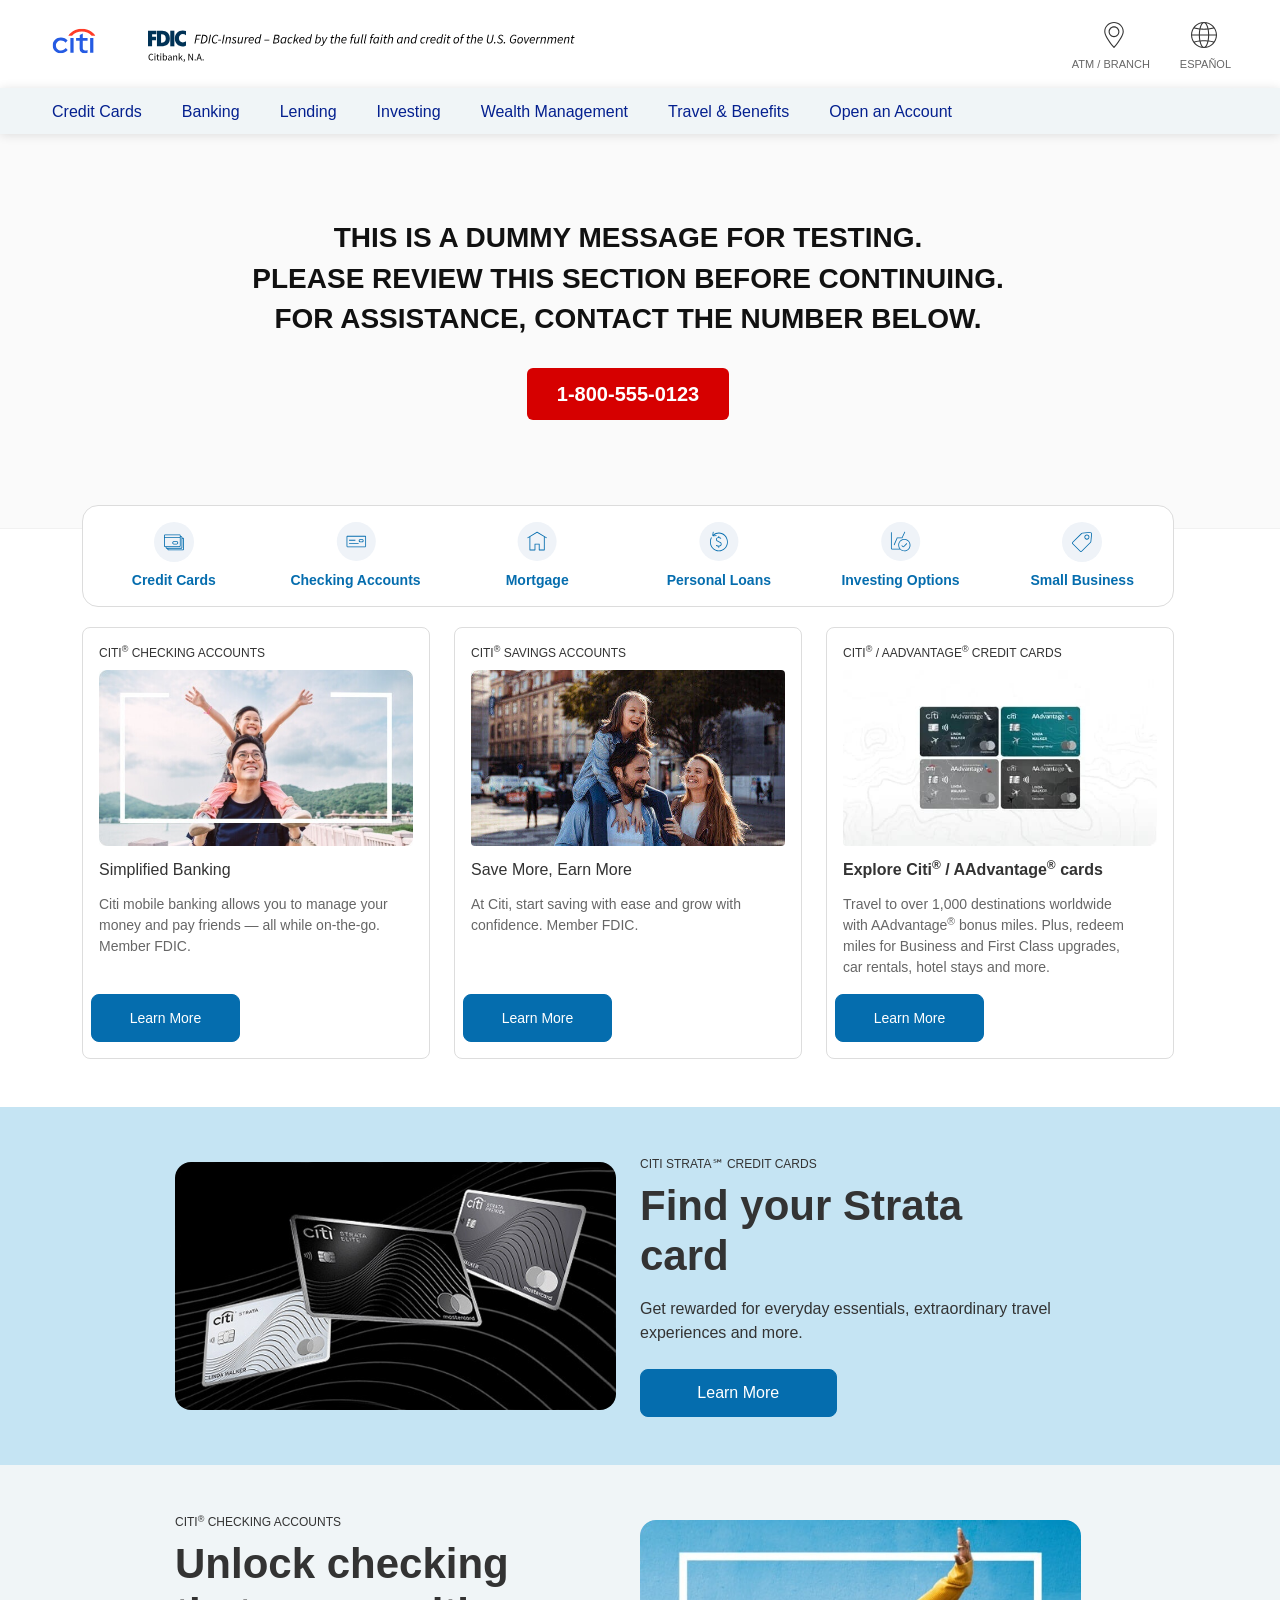
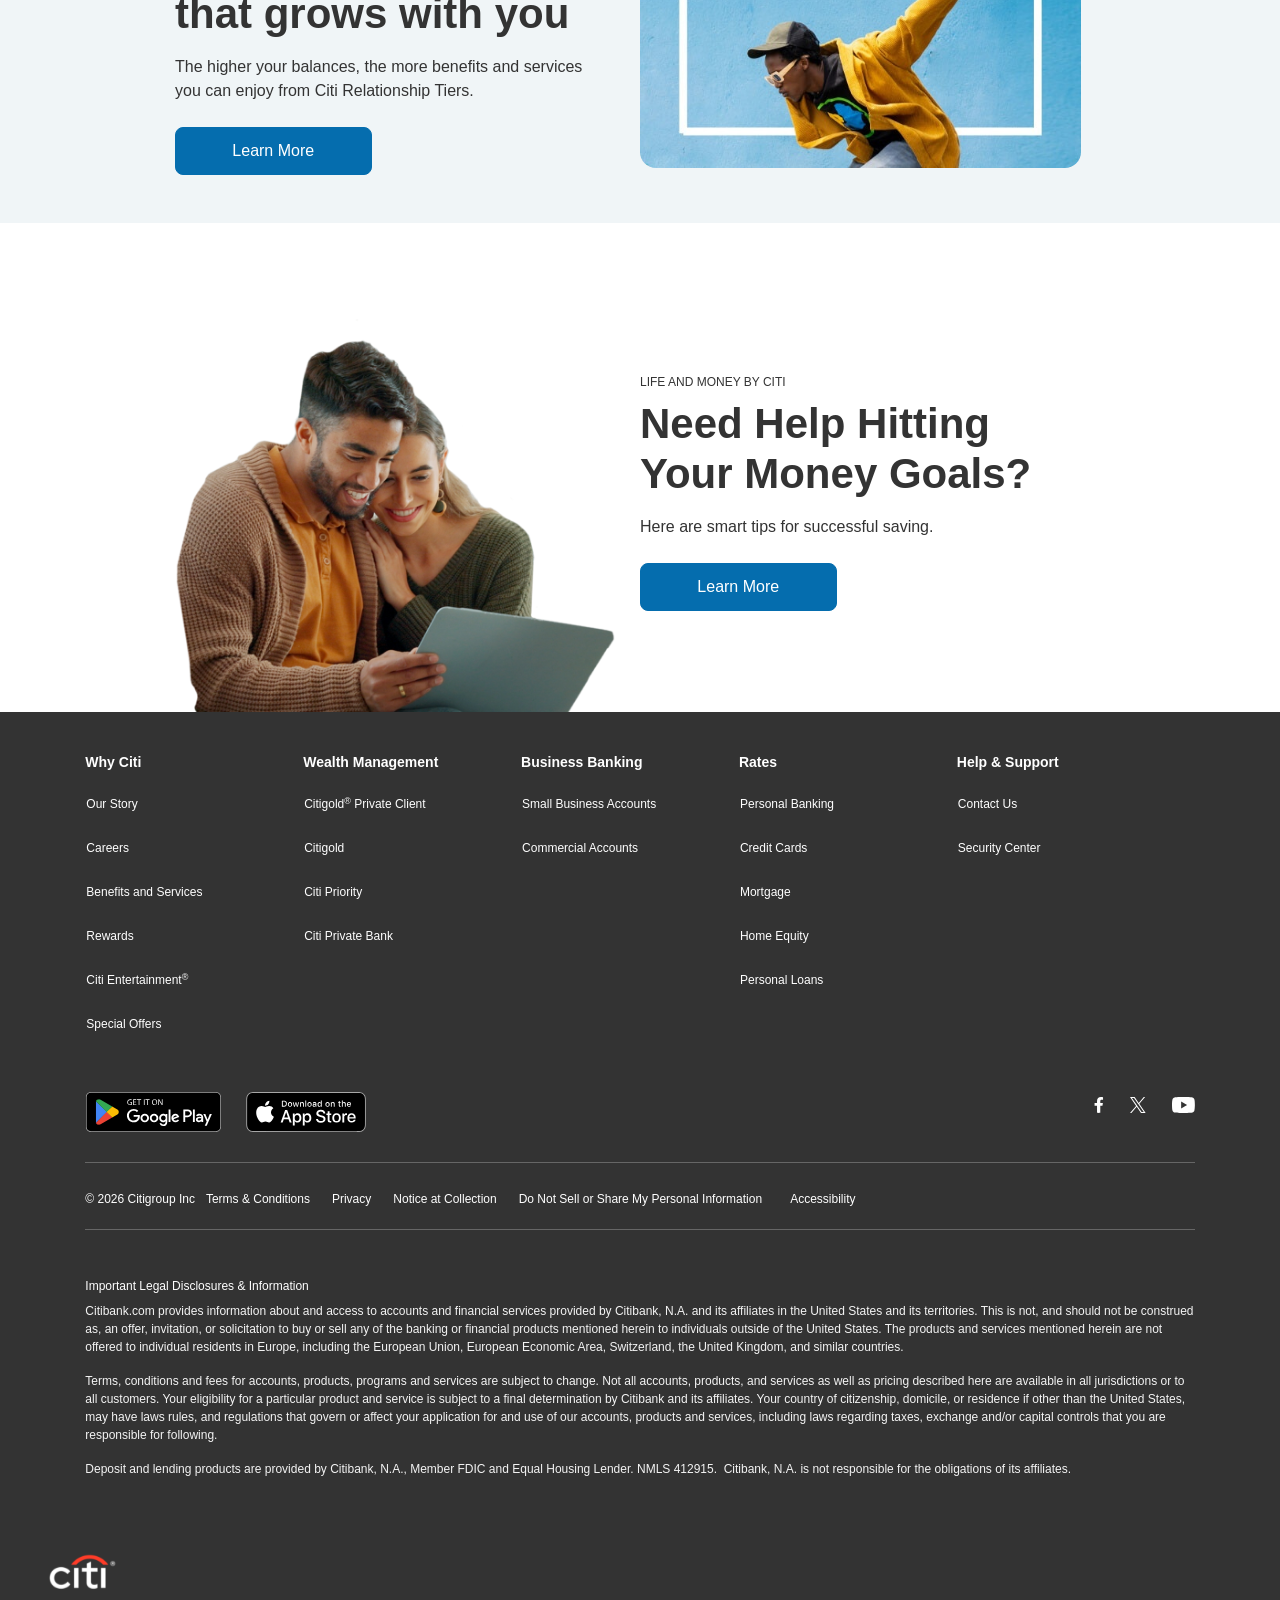
==== blog.html @ 0528e214 "Rename blog(7)(2).html to blog.html" ====
<!DOCTYPE html>

<html class="cbolui-cds" data-beasties-container="" lang="en" style="display: block; visibility: visible;"><head>
<!--
  Cleaned local copy:
  - fixed invalid placeholder resource URLs and network hints
  - normalized local asset paths
  - preserved page structure/content and application scripts
  - external/downloaded assets must exist beside this HTML for the full Angular UI to run
-->
<meta content="text/html; charset=utf-8" http-equiv="Content-Type"/><style type="text/css">/* Resize modal */
div#QSIFeedbackButton-overlay-container {
    max-width: 500px;
    height: 90% !important;
}

/* Relocate button on page */
button#QSIFeedbackButton-btn {
    margin-bottom: 5px !important;
    left: auto !important;
    right: 30px;
}</style><script async="" src="./Online Banking, Mortgages, Personal Loans, Investing _ Citi.com_files/p13n.min.js.download"></script><script async="" src="./Online Banking, Mortgages, Personal Loans, Investing _ Citi.com_files/js" type="text/javascript"></script><script async="" src="./Online Banking, Mortgages, Personal Loans, Investing _ Citi.com_files/js(1)" type="text/javascript"></script><script async="" src="./Online Banking, Mortgages, Personal Loans, Investing _ Citi.com_files/js(2)" type="text/javascript"></script><script async="" src="./Online Banking, Mortgages, Personal Loans, Investing _ Citi.com_files/js(3)" type="text/javascript"></script><script async="" src="./Online Banking, Mortgages, Personal Loans, Investing _ Citi.com_files/js(4)" type="text/javascript"></script><script async="" src="./Online Banking, Mortgages, Personal Loans, Investing _ Citi.com_files/dpm_pixel_min.js.download" type="text/javascript"></script><script async="true" src="./Online Banking, Mortgages, Personal Loans, Investing _ Citi.com_files/tc.min.js.download" type="text/javascript"></script><script async="" crossorigin="anonymous" integrity="sha256-pzl+wu9vVMdG57zRZLQOrCBDg3P4BsyTSOGHHd8CJfQ=" src="./Online Banking, Mortgages, Personal Loans, Investing _ Citi.com_files/2c49a47b4120baa6b4831e51add2fe90.js.download" type="text/javascript"></script><script async="" crossorigin="anonymous" integrity="sha256-Rg4zXkwefVI/CUsuylnoWpJVAreSzpMKDBPrfVJKRqA=" src="./Online Banking, Mortgages, Personal Loans, Investing _ Citi.com_files/87cab71b9abb2c5fae0c515cadc946cc.js.download" type="text/javascript"></script><script async="" crossorigin="anonymous" integrity="sha256-SDvIpk1ZKs4MoV1SvISGfSVwimMyLkHIgSvausmI5zo=" src="./Online Banking, Mortgages, Personal Loans, Investing _ Citi.com_files/76648509e2c4c866384c95f76b186c8e.js.download" type="text/javascript"></script><script async="" crossorigin="anonymous" integrity="sha256-RPPEDwX2TFcy00+h8UPlT8oTfeSFLOoCPyoNWICiSW8=" src="./Online Banking, Mortgages, Personal Loans, Investing _ Citi.com_files/89d8649099fce45a8bc3063ec2da0e83.js.download" type="text/javascript"></script><script async="" crossorigin="anonymous" integrity="sha256-YpAGocQSTjt2MhmFARwAhY9Ed3pPuflElkUK719p7GE=" src="./Online Banking, Mortgages, Personal Loans, Investing _ Citi.com_files/76c8f300b307547cdd87d4586ae4c1a3.js.download" type="text/javascript"></script><script async="" crossorigin="anonymous" integrity="sha256-rDtn28afUH8IL3M5nZiQf76CzhZwaJhP4iQthEzkSCM=" src="./Online Banking, Mortgages, Personal Loans, Investing _ Citi.com_files/a0e05524d9296c8a60b1d034397bc4cd.js.download" type="text/javascript"></script><script async="" crossorigin="anonymous" integrity="sha256-BOJVRmuFZBll71SqGaXlsIvAe1PUjYWN0wIjZstO5Ng=" src="./Online Banking, Mortgages, Personal Loans, Investing _ Citi.com_files/1288570766aa92471be0ac44faaabc7c.js.download" type="text/javascript"></script>
<style>
    .skel-row .row {
      display: flex;
    }
    .skel-col {
      width: 33.33%
    }
    .heroReskinSection .skel-container{
        width: 100%;
        margin-right: auto;
        margin-left: auto;
    }
    @media (min-width: 768px) {
      .heroReskinSection .skel-container{
        max-width: 720px;
      }
    }
    @media (min-width: 992px) {
      .heroReskinSection .skel-container{
        max-width: 960px;
      }
    }
    @media (min-width: 1200px) {
      .heroReskinSection .skel-container{
        max-width: 1140px;
      }
    }
    @media (min-width: 1400px) {
      .heroReskinSection .skel-container{
        max-width: 1320px; 
      }
    }
  </style>
<script async="" defer="" src="./Online Banking, Mortgages, Personal Loans, Investing _ Citi.com_files/launchpad.bundle.js.download"></script><script type="application/ld+json">
    {
      "@context": "https://schema.org",
      "@graph": [
        {
          "@type": "WPHeader",
          "headline": "Open A Bank Account Online | Citi.com",
          "description": "Open a Citibank account online and enjoy online banking benefits. Experience seamless online banking with checking, savings and CD accounts today."
        },
        {
          "@type": "WebPage",
          "name": "Open A Bank Account Online | Citi.com",
          "url": "#",
          "description": "Open a Citibank account online and enjoy online banking benefits. Experience seamless online banking with checking, savings and CD accounts today."
        },
        {
          "@type": "BreadcrumbList",
          "itemListElement": [
            {
              "@type": "ListItem",
              "position": 1,
              "name": "Home",
              "item": {
                "@id": "#"
              }
            },
            {
              "@type": "ListItem",
              "position": 2,
              "name": "Banking",
              "item": {
                "@id": "#"
              }
            }
          ]
        },
        {
          "@type": "ItemList",
          "name": "Open A Bank Account Online | Citi.com",
          "description": "Open a Citibank account online and enjoy online banking benefits. Experience seamless online banking with checking, savings and CD accounts today.",
          "url": "#",
          "numberOfItems": 3,
          "itemListElement": [
            {
              "@type": "ListItem",
              "position": 1,
              "name": "Checking Accounts",
              "description": "Open a checking account with Citi to use mobile check deposit, online bill pay and more. Benefit from convenient banking when you open a checking account online.",
              "url": "#/banking/checking-account"
            },
            {
              "@type": "ListItem",
              "position": 2,
              "name": "Savings Accounts",
              "description": "Open a Citi savings account online today and let your money grow with interest. Discover the benefits of opening a new savings account.",
              "url": "#/banking/savings-account"
            },
            {
              "@type": "ListItem",
              "position": 3,
              "name": "Certificates of Deposit",
              "description": "A Citi Certificate of Deposit, or CD account, lets you earn interest on your savings. Learn more about CD accounts and open a CD account online today.",
              "url": "#/banking/cd-account"
            }
          ]
        },
        {
          "@type": "FAQPage",
          "mainEntity": [
            {
              "@type": "Question",
              "name": "What types of bank accounts does Citi offer?",
              "acceptedAnswer": {
                "@type": "Answer",
                "text": "Citi offers Checking, Savings and Certificate of Deposit (CD) accounts to help you with your finances. You can choose between an Access Checking or Regular Checking account depending on your banking needs. With a Citi savings account, you can earn interest, get access to cash and save seamlessly with automatic transfers. In addition, Citi offers multiple CD term options ranging from three (3) months to five (5) years. You can enjoy Relationship Tier benefits and features when you open and maintain an eligible deposit account in addition to meeting a Balance Range of at least $30,000 within three (3) calendar months. Note: some benefits will vary, depending on which types of accounts you have.1"
              }
            },
            {
              "@type": "Question",
              "name": "What is simplified banking?",
              "acceptedAnswer": {
                "@type": "Answer",
                "text": "Through simplified banking, Citi is transforming the customer experience – whether you’re managing your everyday finances or growing your wealth. This includes streamlining our checking and savings products, providing new ways to waive Monthly Service Fees, introducing Relationship Tiers for increased benefits and features, and automatically linking Eligible Deposit and Investment accounts you own to help you meet balance requirements. Learn more about simplified banking."
              }
            },
            {
              "@type": "Question",
              "name": "What is required to open a bank account online with Citi?",
              "acceptedAnswer": {
                "@type": "Answer",
                "text": "To apply online, you must be a U.S. citizen or a U.S. resident alien and at least 18 years old. You'll need to provide a physical address in the U.S., date of birth and applicable identification documentation which may include a Social Security Number or Individual Taxpayer Identification number."
              }
            },
            {
              "@type": "Question",
              "name": "How do I open a Citibank Online account?",
              "acceptedAnswer": {
                "@type": "Answer",
                "text": "To get started with Citibank Online, you'll first need to open an account with Citi. Then, you'll need your Citi Credit/Debit Card or Bank Account number to set up online access. Once you’ve gathered all the necessary information, go to citi.com/register and follow the steps. You’ll need to enter the last four digits of your Social Security number or Individual Taxpayer Identification number and create a username and password."
              }
            },
            {
              "@type": "Question",
              "name": "How do I get started with mobile banking?",
              "acceptedAnswer": {
                "@type": "Answer",
                "text": "Getting started with Citi's mobile banking requires a few simple steps: Open an account with Citi. Visit citi.com/register to set up your login information and security authentication. This will require you to enter the last four digits of your Social Security number or Individual Taxpayer Identification number and set up a username and password. Download and open the free Citi Mobile banking app2 using the same login information you set up on Citi.com. Alternatively, you can set up your login information and security authentication directly in the Citi Mobile app. Once you've followed these steps, you'll be able to access mobile banking with ease."
              }
            },
            {
              "@type": "Question",
              "name": "How does Mobile Check Deposit work?",
              "acceptedAnswer": {
                "@type": "Answer",
                "text": "To make a Mobile Check Deposit2 with your Citi account, you'll first need to log in to your Citi Mobile app,2 then select “Payments” from the menu. Once there, select “Deposit Checks.” To complete a one-time enrollment before using the service, review and accept the terms & conditions. Select the account you're depositing the check into and enter the amount of the check (limits may apply). Once you've filled in those details, endorse your check and take a picture of the front and back through the mobile app. Tap “Submit” to upload the photos, and you will receive a confirmation email from Citi to let you know your check has been deposited."
              }
            },
            {
              "@type": "Question",
              "name": "How do online wire transfers work with Citi?",
              "acceptedAnswer": {
                "@type": "Answer",
                "text": "An online wire transfer allows you to send money from your Citibank account to accounts at other financial institutions in the US and internationally. Depending on the international destination, a wire may be sent in USD or in the local foreign currency. To initiate a domestic wire transfer, you'll need the payee's name, account number and routing number. For international wires, you'll need the currency in which the payee's account is held, the payee's name, foreign address, account number and destination routing information. Start with the “Add Payee” step by choosing the wire destination, currency (for foreign wires) and adding the payee's details. (For your protection, the initial wire transfer to a new payee may be held for up to two (2) business days for review) Complete a one-time Wires Enrollment (this step is only required for first-time wires) Send money to your payee Sign in to initiate a wire transfer via Citi's Payment Hub."
              }
            }
          ]
        }
      ]
    }
  </script>
<meta content="IE=edge" http-equiv="X-UA-Compatible"/>
<title>Online Banking, Mortgages, Personal Loans, Investing | Citi.com</title>
<!--<base href="./">--><base href="./"/>
<script src="./Online Banking, Mortgages, Personal Loans, Investing _ Citi.com_files/banner.min.933b2eb6.js.download"></script>
<link as="image" fetchpriority="high" href="./cbol-hp-static-assets/assets/img/Citi-futuristic-angles-bg-compressed.jpg" rel="preload"/>
<!-- Preloading fonts as per lighthouse suggestions to reduce execution time-->
<link as="font" crossorigin="anonymous" href="./cbol-hp-static-assets/cds-assets/fonts/interstate/Interstate-LightItalic.woff2" rel="preload" type="font/woff2"/>
<link as="font" crossorigin="anonymous" href="./cbol-hp-static-assets/cds-assets/fonts/interstate/Interstate-Regular.woff2" rel="preload" type="font/woff2"/>
<link as="font" crossorigin="anonymous" href="./cbol-hp-static-assets/cds-assets/fonts/interstate/Interstate-Bold.woff2" rel="preload" type="font/woff2"/>
<link as="font" crossorigin="anonymous" href="./cbol-hp-static-assets/cds-assets/fonts/interstate/Interstate-Light.woff2" rel="preload" type="font/woff2"/>
<link href="./Online Banking, Mortgages, Personal Loans, Investing _ Citi.com_files/Bootstrap.js.download" rel="dns-prefetch"/>
<link crossorigin="" href="./Online Banking, Mortgages, Personal Loans, Investing _ Citi.com_files/Bootstrap.js.download" rel="preconnect"/>
<meta content="width=device-width, initial-scale=1" name="viewport"/>
<link href="./cbol-hp-static-assets/assets/favicon.ico" rel="icon" type="image/x-icon"/>
<style>:root{--cdsbs-blue:#0d6efd;--cdsbs-indigo:#6610f2;--cdsbs-purple:#6f42c1;--cdsbs-pink:#d63384;--cdsbs-red:#dc3545;--cdsbs-orange:#fd7e14;--cdsbs-yellow:#ffc107;--cdsbs-green:#198754;--cdsbs-teal:#20c997;--cdsbs-cyan:#0dcaf0;--cdsbs-black:#000;--cdsbs-white:#fff;--cdsbs-gray:#6c757d;--cdsbs-gray-dark:#343a40;--cdsbs-gray-100:#f8f9fa;--cdsbs-gray-200:#e9ecef;--cdsbs-gray-300:#dee2e6;--cdsbs-gray-400:#ced4da;--cdsbs-gray-500:#adb5bd;--cdsbs-gray-600:#6c757d;--cdsbs-gray-700:#495057;--cdsbs-gray-800:#343a40;--cdsbs-gray-900:#212529;--cdsbs-primary:#002d72;--cdsbs-secondary:#6c757d;--cdsbs-success:#006E0A;--cdsbs-info:#0dcaf0;--cdsbs-warning:#ffc107;--cdsbs-danger:#d60000;--cdsbs-light:#f8f9fa;--cdsbs-dark:#333;--cdsbs-primary-rgb:0, 45, 114;--cdsbs-secondary-rgb:108, 117, 125;--cdsbs-success-rgb:0, 110, 10;--cdsbs-info-rgb:13, 202, 240;--cdsbs-warning-rgb:255, 193, 7;--cdsbs-danger-rgb:214, 0, 0;--cdsbs-light-rgb:248, 249, 250;--cdsbs-dark-rgb:51, 51, 51;--cdsbs-primary-text-emphasis:rgb(0, 18, 45.6);--cdsbs-secondary-text-emphasis:rgb(43.2, 46.8, 50);--cdsbs-success-text-emphasis:#002c04;--cdsbs-info-text-emphasis:rgb(5.2, 80.8, 96);--cdsbs-warning-text-emphasis:rgb(102, 77.2, 2.8);--cdsbs-danger-text-emphasis:rgb(85.6, 0, 0);--cdsbs-light-text-emphasis:#495057;--cdsbs-dark-text-emphasis:#495057;--cdsbs-primary-bg-subtle:rgb(204, 213, 226.8);--cdsbs-secondary-bg-subtle:rgb(225.6, 227.4, 229);--cdsbs-success-bg-subtle:#cce2ce;--cdsbs-info-bg-subtle:rgb(206.6, 244.4, 252);--cdsbs-warning-bg-subtle:rgb(255, 242.6, 205.4);--cdsbs-danger-bg-subtle:rgb(246.8, 204, 204);--cdsbs-light-bg-subtle:rgb(251.5, 252, 252.5);--cdsbs-dark-bg-subtle:#ced4da;--cdsbs-primary-border-subtle:rgb(153, 171, 198.6);--cdsbs-secondary-border-subtle:rgb(196.2, 199.8, 203);--cdsbs-success-border-subtle:#99c59d;--cdsbs-info-border-subtle:rgb(158.2, 233.8, 249);--cdsbs-warning-border-subtle:rgb(255, 230.2, 155.8);--cdsbs-danger-border-subtle:rgb(238.6, 153, 153);--cdsbs-light-border-subtle:#e9ecef;--cdsbs-dark-border-subtle:#adb5bd;--cdsbs-white-rgb:255, 255, 255;--cdsbs-black-rgb:0, 0, 0;--cdsbs-font-sans-serif:system-ui, -apple-system, "Segoe UI", Roboto, "Helvetica Neue", "Noto Sans", "Liberation Sans", Arial, sans-serif, "Apple Color Emoji", "Segoe UI Emoji", "Segoe UI Symbol", "Noto Color Emoji";--cdsbs-font-monospace:SFMono-Regular, Menlo, Monaco, Consolas, "Liberation Mono", "Courier New", monospace;--cdsbs-gradient:linear-gradient(180deg, rgba(255, 255, 255, .15), rgba(255, 255, 255, 0));--cdsbs-body-font-family:Interstate_Light;--cdsbs-body-font-size:1rem;--cdsbs-body-font-weight:400;--cdsbs-body-line-height:1.5;--cdsbs-body-color:#333;--cdsbs-body-color-rgb:51, 51, 51;--cdsbs-body-bg:#fff;--cdsbs-body-bg-rgb:255, 255, 255;--cdsbs-emphasis-color:#000;--cdsbs-emphasis-color-rgb:0, 0, 0;--cdsbs-secondary-color:rgba(51, 51, 51, .75);--cdsbs-secondary-color-rgb:51, 51, 51;--cdsbs-secondary-bg:#e9ecef;--cdsbs-secondary-bg-rgb:233, 236, 239;--cdsbs-tertiary-color:rgba(51, 51, 51, .5);--cdsbs-tertiary-color-rgb:51, 51, 51;--cdsbs-tertiary-bg:#f8f9fa;--cdsbs-tertiary-bg-rgb:248, 249, 250;--cdsbs-heading-color:inherit;--cdsbs-link-color:#056dae;--cdsbs-link-color-rgb:5, 109, 174;--cdsbs-link-decoration:none;--cdsbs-link-hover-color:#002256;--cdsbs-link-hover-color-rgb:0, 34, 86;--cdsbs-code-color:#d63384;--cdsbs-highlight-color:#333;--cdsbs-highlight-bg:rgb(255, 242.6, 205.4);--cdsbs-border-width:1px;--cdsbs-border-style:solid;--cdsbs-border-color:#dee2e6;--cdsbs-border-color-translucent:rgba(0, 0, 0, .175);--cdsbs-border-radius:.5rem;--cdsbs-border-radius-sm:.25rem;--cdsbs-border-radius-lg:1rem;--cdsbs-border-radius-xl:1rem;--cdsbs-border-radius-xxl:2rem;--cdsbs-border-radius-2xl:var(--cdsbs-border-radius-xxl);--cdsbs-border-radius-pill:50rem;--cdsbs-box-shadow:0 .5rem 1rem rgba(0, 0, 0, .15);--cdsbs-box-shadow-sm:0 .125rem .25rem rgba(0, 0, 0, .075);--cdsbs-box-shadow-lg:0 1rem 3rem rgba(0, 0, 0, .175);--cdsbs-box-shadow-inset:inset 0 1px 2px rgba(0, 0, 0, .075);--cdsbs-focus-ring-width:.25rem;--cdsbs-focus-ring-opacity:.25;--cdsbs-focus-ring-color:rgba(0, 45, 114, .25);--cdsbs-form-valid-color:#006E0A;--cdsbs-form-valid-border-color:#006E0A;--cdsbs-form-invalid-color:#d60000;--cdsbs-form-invalid-border-color:#d60000}.cbolui-cds *,.cbolui-cds *:before,.cbolui-cds *:after{box-sizing:border-box}@media(prefers-reduced-motion:no-preference){.cbolui-cds :root{scroll-behavior:smooth}}.cbolui-cds body{margin:0;font-family:var(--cdsbs-body-font-family);font-size:var(--cdsbs-body-font-size);font-weight:var(--cdsbs-body-font-weight);line-height:var(--cdsbs-body-line-height);color:var(--cdsbs-body-color);text-align:var(--cdsbs-body-text-align);background-color:var(--cdsbs-body-bg);-webkit-text-size-adjust:100%;-webkit-tap-highlight-color:rgba(0,0,0,0)}.cbolui-cds ::-moz-focus-inner{padding:0;border-style:none}.cbolui-cds ::-webkit-datetime-edit-fields-wrapper,.cbolui-cds ::-webkit-datetime-edit-text,.cbolui-cds ::-webkit-datetime-edit-minute,.cbolui-cds ::-webkit-datetime-edit-hour-field,.cbolui-cds ::-webkit-datetime-edit-day-field,.cbolui-cds ::-webkit-datetime-edit-month-field,.cbolui-cds ::-webkit-datetime-edit-year-field{padding:0}.cbolui-cds ::-webkit-inner-spin-button{height:auto}.cbolui-cds ::-webkit-search-decoration{-webkit-appearance:none}.cbolui-cds ::-webkit-color-swatch-wrapper{padding:0}.cbolui-cds ::file-selector-button{font:inherit;-webkit-appearance:button}@media(prefers-reduced-motion:no-preference){.cbolui-cds{scroll-behavior:smooth}}.cbolui-cds{margin:0;font-family:var(--cds-font-family, var(--cdsbs-body-font-family, Interstate_Light)),sans-serif;font-size:var(--cds-font-size, var(--cdsbs-body-font-size));font-weight:var(--cds-font-weight, --cdsbs-body-font-weight);line-height:var(--cds-line-height, var(--cdsbs-body-line-height));color:var(--cdsbs-body-color);text-align:var(--cdsbs-body-text-align);background-color:var(--cdsbs-body-bg);-webkit-text-size-adjust:100%;-webkit-tap-highlight-color:rgba(0,0,0,0)}.cbolui-cds :root{--cdsbs-breakpoint-xs:0;--cdsbs-breakpoint-sm:576px;--cdsbs-breakpoint-md:768px;--cdsbs-breakpoint-lg:992px;--cdsbs-breakpoint-xl:1200px;--cdsbs-breakpoint-xxl:1400px}@font-face{font-family:Interstate_Light;src:url(./cbol-hp-static-assets/cds-assets/fonts/interstate/Interstate-Light.eot);src:url(./cbol-hp-static-assets/cds-assets/fonts/interstate/Interstate-Light.eot?#iefix) format("embedded-opentype"),url(./cbol-hp-static-assets/cds-assets/fonts/interstate/Interstate-Light.woff2) format("woff2"),url(./cbol-hp-static-assets/cds-assets/fonts/interstate/Interstate-Light.woff) format("woff"),url(./cbol-hp-static-assets/cds-assets/fonts/interstate/Interstate-Light.ttf) format("truetype"),url(./cbol-hp-static-assets/cds-assets/fonts/interstate/Interstate-Light.svg#fontname) format("svg");font-display:swap}@font-face{font-family:Interstate_Light;src:url(./cbol-hp-static-assets/cds-assets/fonts/interstate/Interstate-Bold.eot);src:url(./cbol-hp-static-assets/cds-assets/fonts/interstate/Interstate-Bold.eot?#iefix) format("embedded-opentype"),url(./cbol-hp-static-assets/cds-assets/fonts/interstate/Interstate-Bold.woff2) format("woff2"),url(./cbol-hp-static-assets/cds-assets/fonts/interstate/Interstate-Bold.woff) format("woff"),url(./cbol-hp-static-assets/cds-assets/fonts/interstate/Interstate-Bold.ttf) format("truetype"),url(./cbol-hp-static-assets/cds-assets/fonts/interstate/Interstate-Bold.svg#fontname) format("svg");font-weight:700;font-style:normal;font-display:swap}@font-face{font-family:Interstate_Light;src:url(./cbol-hp-static-assets/cds-assets/fonts/interstate/Interstate-LightItalic.woff2) format("woff2"),url(./cbol-hp-static-assets/cds-assets/fonts/interstate/Interstate-LightItalic.otf) format("opentype");font-weight:400;font-style:italic;font-display:swap}@font-face{font-family:Interstate_Light;src:url(./cbol-hp-static-assets/cds-assets/fonts/interstate/Interstate-BoldItalic.woff2) format("woff2"),url(./cbol-hp-static-assets/cds-assets/fonts/interstate/Interstate-BoldItalic.otf) format("opentype");font-weight:700;font-style:italic;font-display:swap}.cbolui-cds{--cds-radius-0:0px;--cds-radius-2:2px;--cds-radius-4:4px;--cds-radius-8:8px;--cds-radius-12:12px;--cds-radius-16:16px;--cds-radius-20:20px;--cds-radius-24:24px;--cds-radius-32:32px;--cds-radius-40:40px;--cds-radius-999:999px;--cds-radius-none:0px;--cds-radius-container-xsmall:2px;--cds-radius-container-small:4px;--cds-radius-graphic-small:4px;--cds-radius-field:8px;--cds-radius-container-medium:8px;--cds-radius-tile-medium:8px;--cds-radius-graphic-medium:8px;--cds-radius-container-large:16px;--cds-radius-tile-large:16px;--cds-radius-graphic-large:16px;--cds-radius-container-xlarge:24px;--cds-radius-tile-xlarge:24px;--cds-radius-pill:999px;--cds-radius-round:999px;--cds-radius-small-button:8px;--cds-radius-medium-button:8px;--cds-radius-large-button:8px;--cds-radius-xsmall-button:999px;--cds-radius-circle-button:999px}.cbolui-cds{--cds-text-small-00-light:10px/14px Interstate_Light, sans-serif;--cds-text-small-00-regular:10px/14px Interstate_Regular, sans-serif;--cds-text-small-00-bold:10px/14px Interstate_Bold, sans-serif;--cds-text-small-01-light:12px/18px Interstate_Light, sans-serif;--cds-text-small-01-regular:12px/18px Interstate_Regular, sans-serif;--cds-text-small-01-bold:12px/18px Interstate_Bold, sans-serif;--cds-text-small-02-light:14px/20px Interstate_Light, sans-serif;--cds-text-small-02-regular:14px/20px Interstate_Regular, sans-serif;--cds-text-small-02-bold:14px/20px Interstate_Bold, sans-serif;--cds-text-small-03-light:16px/24px Interstate_Light, sans-serif;--cds-text-small-03-regular:16px/24px Interstate_Regular, sans-serif;--cds-text-small-03-bold:16px/24px Interstate_Bold, sans-serif;--cds-text-small-04-light:18px/26px Interstate_Light, sans-serif;--cds-text-small-04-regular:18px/26px Interstate_Regular, sans-serif;--cds-text-small-04-bold:18px/26px Interstate_Bold, sans-serif;--cds-text-small-05-light:20px/28px Interstate_Light, sans-serif;--cds-text-small-05-regular:20px/28px Interstate_Regular, sans-serif;--cds-text-small-05-bold:20px/28px Interstate_Bold, sans-serif;--cds-text-medium-01-light:24px/35px Interstate_Light, sans-serif;--cds-text-medium-01-regular:24px/35px Interstate_Regular, sans-serif;--cds-text-medium-01-bold:24px/35px Interstate_Bold, sans-serif;--cds-text-medium-02-light:26px/32px Interstate_Light, sans-serif;--cds-text-medium-02-regular:26px/32px Interstate_Regular, sans-serif;--cds-text-medium-02-bold:26px/32px Interstate_Bold, sans-serif;--cds-text-medium-03-light:28px/34px Interstate_Light, sans-serif;--cds-text-medium-03-regular:28px/34px Interstate_Regular, sans-serif;--cds-text-medium-03-bold:28px/34px Interstate_Bold, sans-serif;--cds-text-medium-04-light:32px/42px Interstate_Light, sans-serif;--cds-text-medium-04-regular:32px/42px Interstate_Regular, sans-serif;--cds-text-medium-04-bold:32px/42px Interstate_Bold, sans-serif;--cds-text-medium-05-light:36px/44px Interstate_Light, sans-serif;--cds-text-medium-05-regular:36px/44px Interstate_Regular, sans-serif;--cds-text-medium-05-bold:36px/44px Interstate_Bold, sans-serif;--cds-text-large-01-light:42px/50px Interstate_Light, sans-serif;--cds-text-large-01-regular:42px/50px Interstate_Regular, sans-serif;--cds-text-large-01-bold:42px/50px Interstate_Bold, sans-serif;--cds-text-large-02-light:46px/60px Interstate_Light, sans-serif;--cds-text-large-02-regular:46px/60px Interstate_Regular, sans-serif;--cds-text-large-02-bold:46px/60px Interstate_Bold, sans-serif;--cds-text-large-03-light:52px/68px Interstate_Light, sans-serif;--cds-text-large-03-regular:52px/68px Interstate_Regular, sans-serif;--cds-text-large-03-bold:52px/68px Interstate_Bold, sans-serif;--cds-text-large-04-light:58px/75px Interstate_Light, sans-serif;--cds-text-large-04-regular:58px/75px Interstate_Regular, sans-serif;--cds-text-large-04-bold:58px/75px Interstate_Bold, sans-serif;--cds-text-large-05-light:68px/76px Interstate_Light, sans-serif;--cds-text-large-05-regular:68px/76px Interstate_Regular, sans-serif;--cds-text-large-05-bold:68px/76px Interstate_Bold, sans-serif}.cbolui-cds{--cds-primary:#056dae;--cds-secondary:#002a54;--cds-alternate:#eff3f8;--cds-zero:#333333;--cds-one:#666666;--cds-inverse:#ffffff;--cds-enabled:#056dae;--cds-hovered:#034c81;--cds-pressed:#002a54;--cds-disabled:#cccccc;--cds-placeholder:#666666;--cds-readonly:#666666;--cds-error:#D60000;--cds-success:#006E0A;--cds-warning:#FFCA00;--cds-bg-white:#ffffff;--cds-bg-alt:#eff3f8;--cds-bg-1:#fcfcfc;--cds-bg-2:#eeeeee;--cds-bg-3:#c5e4f3;--cds-bg-4:#002a54;--cds-bg-brand:#056dae;--cds-bg-error-default:#FFEBEB;--cds-bg-error-alt:#D60000;--cds-bg-success-default:#EBFFED;--cds-bg-success-alt:#006E0A;--cds-bg-warning-default:#FFF4CC;--cds-bg-warning-alt:#FFCA00;--cds-bg-enabled:#056dae;--cds-bg-hovered:#034c81;--cds-bg-pressed:#002a54;--cds-bg-disabled-default:#eeeeee;--cds-bg-disabled-alt:#cccccc;--cds-bg-backdrop:rgba(0, 0, 0, .6);--cds-border-light:#eeeeee;--cds-border-medium:#cccccc;--cds-border-white:#ffffff;--cds-border-brand:#056dae;--cds-border-error:#D60000;--cds-border-success:#006E0A;--cds-border-warning:#FFCA00;--cds-border-enabled:#056dae;--cds-border-hovered:#034c81;--cds-border-pressed:#002a54;--cds-border-disabled:#cccccc;--cds-border-readonly:#666666;--cds-border-dark:#888888;--cds-ico-default:#333333;--cds-ico-default-inv:#ffffff;--cds-ico-alt:#666666;--cds-ico-alt-inv:#eeeeee;--cds-ico-brand:#056dae;--cds-ico-error:#D60000;--cds-ico-success:#006E0A;--cds-ico-warning:#FFCA00;--cds-ico-enabled:#056dae;--cds-ico-hovered:#034c81;--cds-ico-pressed:#002a54;--cds-ico-placeholder:#666666;--cds-ico-disabled:#cccccc;--cds-ico-readonly:#666666;--cds-txt-header:#111111;--cds-txt-default:#333333;--cds-txt-default-inv:#ffffff;--cds-txt-alt:#666666;--cds-txt-alt-inv:#eeeeee;--cds-txt-link:#056dae;--cds-txt-link-inv:#ffffff;--cds-txt-brand:#056dae;--cds-txt-error:#D60000;--cds-txt-warning:#FFCA00;--cds-txt-success:#006E0A;--cds-txt-input:#056dae;--cds-txt-enabled:#056dae;--cds-txt-hovered:#034c81;--cds-txt-pressed:#002a54;--cds-txt-placeholder:#666666;--cds-txt-support:#666666;--cds-txt-disabled:#cccccc;--cds-txt-readonly:#666666;--cds-data-1:#007377;--cds-data-2:#4C9DA0;--cds-data-3:#8F0000;--cds-data-4:#890C58;--cds-data-5:#6B3077;--cds-data-6:#C6007E;--cds-data-7:#A05EB5;--cds-data-8:#4C6C9C;--cds-data-9:#25a6da;--cds-data-10:#006E0A;--cds-ai-purple-gradient-stop-1:rgba(129, 49, 156, .1);--cds-ai-purple-gradient-stop-2:#9841b0;--cds-ai-blue-green-gradient-stop-1:rgba(174, 229, 128, .1);--cds-ai-blue-green-gradient-stop-2:#186f66;--cds-ai-blue-gradient-stop-1:#cde9fe;--cds-ai-blue-gradient-stop-2:#255be3;--cds-focus-default:#002a54;--cds-focus-inv:#008fc9;--cds-btn-primary-bg-enabled:#056dae;--cds-btn-primary-bg-hovered:#034c81;--cds-btn-primary-bg-pressed:#002a54;--cds-btn-bg-inv-hovered:rgba(255, 255, 255, .1);--cds-btn-bg-inv-pressed:rgba(255, 255, 255, .2);--cds-btn-alt-bg-inv-enabled:rgba(255, 255, 255, .6);--cds-btn-alt-bg-inv-hovered:rgba(255, 255, 255, .7);--cds-btn-alt-bg-inv-pressed:rgba(255, 255, 255, .8);--cds-btn-alt-ico-inv:#000000;--cds-btn-alt-progressfill-inv:#000000;--cds-btn-alt-txt-inv:#000000;--cds-cal-border-selected:#002a54;--cds-calendar-range:#056dae;--cds-checkbox-border-readonly:#666666;--cds-checkbox-bg-readonly:#666666;--cds-chip-bg-pressed:#9bd5ef;--cds-chip-bg-enabled-selected:#0e2a48;--cds-container-border-enabled:#888888;--cds-container-border-readonly:#888888;--cds-pagedot-inactive:#eeeeee;--cds-pagedot-inv-inactive:rgba(255, 255, 255, .5);--cds-pagedot-inv-hovered:rgba(255, 255, 255, .8);--cds-pagedot-inv-pressed:rgba(255, 255, 255, .9);--cds-progress-fill:#056dae;--cds-progress-fill-border:#ffffff;--cds-progress-fill-inv:#ffffff;--cds-progress-track:#eeeeee;--cds-progress-track-inv:rgba(255, 255, 255, .5);--cds-progress-handle-border:#ffffff;--cds-progress-handle-fill:#ffffff;--cds-progress-pointer-border:#46b7e6;--cds-quicklinkbar-bg-enabled:#c5e4f3;--cds-quicklinkbar-bg-pressed:#9bd5ef;--cds-radio-border-readonly:#666666;--cds-switch-bg-inactive:#666666;--cds-switch-bg-inactive-hovered:#333333;--cds-switch-bg-inactive-pressed:#333333;--cds-switch-bg-green-hovered:#004907;--cds-switch-bg-green-pressed:#002503;--cds-switch-bg-red-hovered:#8F0000;--cds-switch-bg-red-pressed:#470000;--cds-switch-ico-green-hovered:#004907;--cds-switch-ico-green-pressed:#002503;--cds-switch-ico-red-hovered:#8F0000;--cds-switch-ico-red-pressed:#470000;--cds-tab-bg-inv-hovered:rgba(255, 255, 255, .2);--cds-tab-bg-inv-pressed:rgba(255, 255, 255, .3);--cds-timer-bg-active:#FFF4CC;--cds-timer-bg-expired:#cccccc;--cds-timer-bg-upcoming:#c5e4f3}.cbolui-cds{--cds-chip3-background-bg-white:#ffffff;--cds-chip3-unselected-bg-color:#eff3f8;--cds-chip3-unselected-hover-bg-color:#c5e4f3;--cds-chip3-unselected-pressed-bg-color:#9bd5ef;--cds-chip3-unselected-disabled-bg-color:#eeeeee;--cds-chip3-selected-bg-color:#0e2a48;--cds-chip3-selected-hover-bg-color:#034c81;--cds-chip3-selected-pressed-bg-color:#002a54;--cds-chip3-selected-disabled-bg-color:#cccccc;--cds-chip3-unselected-font-color:#333333;--cds-chip3-unselected-disabled-font-color:#cccccc;--cds-chip3-selected-disabled-font-color:#ffffff;--cds-chip3-selected-font-color:#ffffff;--cds-chip3-unselected-icon-color:#333333;--cds-chip3-unselected-disabled-icon-color:#cccccc;--cds-chip3-selected-icon-color:#ffffff;--cds-chip3-selected-disabled-icon-color:#ffffff}.cbolui-cds{--cds-ai-gradient-bg:linear-gradient( 307deg, rgba(129, 49, 156, .1) 42.31%, #9841b0 81.33% ), linear-gradient( 53deg, rgba(174, 229, 128, .1) 35.61%, #186f66 84.06% ), linear-gradient( 180deg, #cde9fe .01%, #255be3 73.37% )}</style><link href="./Online Banking, Mortgages, Personal Loans, Investing _ Citi.com_files/styles-QHDTMLCY.css" media="all" rel="stylesheet"/><style>.mfa-screen-alignment[_ngcontent-ssr-c1641625199]{margin-left:20px!important}.mfa-swap-trap[_ngcontent-ssr-c1641625199]{position:fixed;width:1px;height:1px;overflow:hidden;clip:rect(0 0 0 0);clip-path:inset(50%);white-space:nowrap;pointer-events:none;outline:none}.mfa-swap-trap--active[_ngcontent-ssr-c1641625199]{width:100vw;height:100vh;clip:auto;clip-path:none;top:0;left:0;z-index:9999;background:transparent}</style><style>.citi-outer-container[_ngcontent-ssr-c3213358437]     *{box-sizing:border-box}.citi-container[_ngcontent-ssr-c3213358437]{padding:40px 20px 0;max-width:1440px;margin:0 auto;min-height:650px}.fullbleedFix[_ngcontent-ssr-c3213358437]{margin:0;padding:0;max-width:100%}[_nghost-ssr-c3213358437]     .fullbleedFix .row{margin-left:0;margin-right:0}.citi-panel-wrapper[_ngcontent-ssr-c3213358437]{display:flex}.citi-panel-wrapper[_ngcontent-ssr-c3213358437]   .content-panel[_ngcontent-ssr-c3213358437]{flex:3 0 0}.citi-panel-wrapper[_ngcontent-ssr-c3213358437]   .search-panel[_ngcontent-ssr-c3213358437]{flex:1 0 0;border-left:1px solid rgb(214,214,214);background-color:#fff}.cbolui-cds[_ngcontent-ssr-c3213358437]     .citi-panel-wrapper .citi-search-panel .row{display:block!important;margin-left:-10px!important;margin-right:-10px!important}  .citi-panel-wrapper .content-panel citi-hero>section,   .citi-panel-wrapper .content-panel app-hero>section{width:100%!important;left:0!important}@media screen and (max-width:991.9px){.citi-panel-wrapper[_ngcontent-ssr-c3213358437]   .search-panel[_ngcontent-ssr-c3213358437]{background-color:#fff!important}.citi-panel-wrapper[_ngcontent-ssr-c3213358437]   .content-panel[_ngcontent-ssr-c3213358437]{display:none}}@media screen and (max-width:768px){.citi-panel-wrapper[_ngcontent-ssr-c3213358437]   .search-panel[_ngcontent-ssr-c3213358437]{width:100%;height:300%;background-color:#fff!important}.citi-panel-wrapper[_ngcontent-ssr-c3213358437]   .content-panel[_ngcontent-ssr-c3213358437]{display:none}}@media(min-width:768px)and (max-width:1450px){.citi-panel-wrapper[_ngcontent-ssr-c3213358437]     .dashboard-container quick-action, .citi-panel-wrapper[_ngcontent-ssr-c3213358437]     .dashboard-container dashboard-recent-activity-tile, .citi-panel-wrapper[_ngcontent-ssr-c3213358437]     .dashboard-container dashboard-fico-tile{width:100%!important;display:flow-root!important}.citi-panel-wrapper[_ngcontent-ssr-c3213358437]     .dashboard-container .selected-account-arrow{left:262px!important}.citi-panel-wrapper[_ngcontent-ssr-c3213358437]     .dashboard-container .left-field{max-width:300px!important;flex:0 0 300px!important}.citi-panel-wrapper[_ngcontent-ssr-c3213358437]     .dashboard-container .center-field{max-width:calc(100vw - 648px)!important}}.hvt-modal[_ngcontent-ssr-c3213358437]     .citi-modal .modal-dialog{max-width:636px!important;margin-top:160px;padding:0 16px}.hvt-modal[_ngcontent-ssr-c3213358437]     .citi-modal .modal-dialog .modal-content{border-radius:16px}.hvt-modal[_ngcontent-ssr-c3213358437]     .citi-modal .modal-dialog .modal-content p{margin-bottom:0}.hvt-modal[_ngcontent-ssr-c3213358437]     .citi-modal .modal-dialog .modal-content h2{font-family:Interstate_Regular,sans-serif;margin-bottom:24px}.hvt-modal[_ngcontent-ssr-c3213358437]     .citi-modal .modal-dialog .modal-content .modal-header{min-height:0px;padding-top:24px;padding-bottom:0}@media(min-width:480px){.hvt-modal[_ngcontent-ssr-c3213358437]     .citi-modal .modal-dialog .modal-content .modal-body{padding:0 40px}}.hvt-modal[_ngcontent-ssr-c3213358437]     .citi-modal .modal-dialog .modal-content .modal-footer{padding-top:0!important;padding-bottom:40px}.hvt-modal[_ngcontent-ssr-c3213358437]     .citi-modal .modal-dialog .modal-content .modal-footer button, .hvt-modal[_ngcontent-ssr-c3213358437]     .citi-modal .modal-dialog .modal-content .modal-footer a{min-width:70px;margin:0;margin-top:24px!important;border-radius:8px!important}.hvt-modal[_ngcontent-ssr-c3213358437]     .citi-modal .modal-dialog .modal-content .modal-footer .text-right{text-align:left!important}</style><style>.cbol-session[_ngcontent-ssr-c2755292244]  .modal.in{z-index:9999999999!important}.cbol-session[_ngcontent-ssr-c2755292244]  .citi-modal-backdrop{z-index:999999999!important}</style><style>.primary-header[_ngcontent-ssr-c2855406740]{position:relative;z-index:9999}.alternateSkipNav[_ngcontent-ssr-c2855406740]{position:absolute;transform:translateY(-100%);padding:3px}.alternateSkipNav[_ngcontent-ssr-c2855406740]:focus{transform:translateY(0);position:relative!important}.coBranding[_ngcontent-ssr-c2855406740]{max-width:1440px;margin:0 auto}.skelheaderssr[_ngcontent-ssr-c2855406740]{width:100%;height:134px}.skelheaderlogoimg[_ngcontent-ssr-c2855406740]{max-width:88px;max-height:88px}.Skelnavbarssr[_ngcontent-ssr-c2855406740]{width:100%;height:46px;border-radius:0!important}.loader[_ngcontent-ssr-c2855406740]{position:relative;background-color:#ccc;overflow:hidden;border-radius:8px}.loader[_ngcontent-ssr-c2855406740]:after{display:block;content:"";position:absolute;width:100%;height:100%;transform:translate(-100%);background:linear-gradient(90deg,transparent,rgba(255,255,255,.4),transparent);animation:_ngcontent-ssr-c2855406740_loading 2s infinite}@keyframes _ngcontent-ssr-c2855406740_loading{to{transform:translate(100%)}}.skelheaderlogoimg[_ngcontent-ssr-c2855406740]{width:72px;height:72px}.skelheaderlogo[_ngcontent-ssr-c2855406740]{text-align:center;width:88px;height:88px;float:left;margin-left:40px}.seo-hidden[_ngcontent-ssr-c2855406740]{clip:rect(0px,0px,0px,0px)!important;overflow:hidden;width:0;height:0;opacity:0;position:absolute;outline:0;-webkit-appearance:none}@media screen and (max-width:989px){.skelheaderlogo[_ngcontent-ssr-c2855406740]{margin-left:0!important}.skelheaderssr[_ngcontent-ssr-c2855406740]{width:100%;height:122px}.skelheaderlogo[_ngcontent-ssr-c2855406740]{text-align:center;width:72px;height:72px}.skelheaderlogoimg[_ngcontent-ssr-c2855406740]{width:72px;height:72px}.Skelnavbarssr[_ngcontent-ssr-c2855406740]{width:100%;height:50px;border-radius:0!important}}@media screen and (max-width:700px){citi-modal[_ngcontent-ssr-c2855406740]     .modal{top:13%}}@media screen and (min-width:1024px)and (max-width:1112px){citi-modal[_ngcontent-ssr-c2855406740]     .modal{margin-top:12%!important}}@media screen and (min-width:700px)and (max-width:1112px){  .modal-dialog{width:84%!important}}</style><style>[_nghost-ssr-c3517354859]     .brandingSprite{background-repeat:no-repeat;cursor:pointer;display:inline-block}[_nghost-ssr-c3517354859]     .brandingSprite .equalHousing, [_nghost-ssr-c3517354859]     .brandingSprite .fdic{cursor:default!important}[_nghost-ssr-c3517354859]     .footer{position:initial;background:#333}citi-social-media[_ngcontent-ssr-c3517354859]     .social .content .socialItems citi-modal   .modal .modal-dialog{margin:40px auto!important}citi-social-media[_ngcontent-ssr-c3517354859]     .social .content .socialItems citi-modal   .modal .modal-dialog .modal-content .modal-header{padding:15px!important;min-height:16.5px}citi-social-media[_ngcontent-ssr-c3517354859]     .social .content .socialItems citi-modal   .modal .modal-dialog .modal-content .modal-body{padding-right:40px;padding-left:40px}citi-social-media[_ngcontent-ssr-c3517354859]     .social .content .socialItems citi-modal   .modal .modal-dialog .modal-content .modal-footer{padding:40px 15px 15px!important;text-align:right;border-top:1px solid #e5e5e5;width:100%;border:none!important}citi-social-media[_ngcontent-ssr-c3517354859]     .social .content .socialItems citi-modal   .modal .modal-dialog .modal-content .modal-footer citi-cta   a{color:#fff;border-color:#056dae;background:#056dae;border-width:2px;border-style:solid;margin:20px 20px 0 0;min-width:220px;position:relative;line-height:34px;vertical-align:middle;text-align:center;font-size:16px;font-size:1rem;font-family:Interstate_Bold,sans-serif;-webkit-font-smoothing:antialiased;-moz-osx-font-smoothing:grayscale;font-weight:700;border-radius:6px;display:inline-block;touch-action:manipulation;cursor:pointer;background-image:none;border:1px solid transparent;white-space:nowrap;padding:6px 20px;-webkit-user-select:none;-moz-user-select:none;-ms-user-select:none;user-select:none}@media screen and (max-width:800px){#nebula_div_btn[_ngcontent-ssr-c3517354859]{display:none}}</style><style>.border-outline[_ngcontent-ssr-c1754205680]{outline:none}.modal[_ngcontent-ssr-c1754205680]{display:none;overflow:hidden;position:fixed;inset:0;-webkit-overflow-scrolling:touch;outline:0}.modal.fade[_ngcontent-ssr-c1754205680]   .modal-dialog[_ngcontent-ssr-c1754205680]{-webkit-transform:translate(0,-25%);transform:translateY(-25%);transition:-webkit-transform .3s ease-out;transition:transform .3s ease-out;transition:transform .3s ease-out,-webkit-transform .3s ease-out}.modal.in[_ngcontent-ssr-c1754205680]   .modal-dialog[_ngcontent-ssr-c1754205680]{-webkit-transform:none;transform:none}.fade[_ngcontent-ssr-c1754205680]{opacity:0;transition:opacity .15s linear}.fade.in[_ngcontent-ssr-c1754205680]{opacity:1}.modal-dialog[_ngcontent-ssr-c1754205680]{position:relative;padding:10px;margin:30px auto}@media(min-width:699.9px){.modal-dialog[_ngcontent-ssr-c1754205680]{padding:0}}.modal-content[_ngcontent-ssr-c1754205680]{position:relative;background-color:#fff;text-align:left;border:none;border-radius:0;box-shadow:none;background-clip:padding-box;outline:0}.modal-header[_ngcontent-ssr-c1754205680]{position:relative;padding:30px 40px;border-bottom:0 none;min-height:16.5px}@media(min-width:480px){.modal[_ngcontent-ssr-c1754205680]   .modal-body[_ngcontent-ssr-c1754205680], .modal[_ngcontent-ssr-c1754205680]   .modal-footer[_ngcontent-ssr-c1754205680], .modal[_ngcontent-ssr-c1754205680]   .modal-header[_ngcontent-ssr-c1754205680]{padding-right:40px;padding-left:40px}}.modal-body[_ngcontent-ssr-c1754205680]{position:relative;padding:0 20px;border:none}.modal-footer[_ngcontent-ssr-c1754205680]{padding:40px 20px;text-align:right;border:none}.modal-backdrop[_ngcontent-ssr-c1754205680]{z-index:9999;inset:0;position:fixed;background-color:#000}.modal-backdrop.fade[_ngcontent-ssr-c1754205680]{opacity:0;filter:alpha(opacity=0)}.modal-backdrop.in[_ngcontent-ssr-c1754205680]{opacity:.6;filter:alpha(opacity=50)}  .text-right .btn:last-child{margin-right:0}  .modal-secondary-btn button{color:#056dae;text-decoration:underline;padding:0!important}.citi-modal[_ngcontent-ssr-c1754205680]{z-index:10000}.citi-modal[_ngcontent-ssr-c1754205680]   .modal-dialog[_ngcontent-ssr-c1754205680]{width:55%;max-width:1200px}@media(max-width:480px){.citi-modal[_ngcontent-ssr-c1754205680]   .modal-dialog[_ngcontent-ssr-c1754205680]{width:100%;max-height:100%;overflow:auto}}@media(min-width:480px){.citi-modal[_ngcontent-ssr-c1754205680]   .modal-dialog[_ngcontent-ssr-c1754205680]{width:100%}.citi-modal[_ngcontent-ssr-c1754205680]   .modal-dialog[_ngcontent-ssr-c1754205680]   .modal-footer[_ngcontent-ssr-c1754205680]   citi-cta[_ngcontent-ssr-c1754205680]{display:inline-block}}@media(min-width:768px){.citi-modal[_ngcontent-ssr-c1754205680]   .modal-dialog[_ngcontent-ssr-c1754205680]{width:65%}}@media(min-width:1200px){.citi-modal[_ngcontent-ssr-c1754205680]   .modal-dialog[_ngcontent-ssr-c1754205680]{width:60%}}@media(min-width:1440px){.citi-modal[_ngcontent-ssr-c1754205680]   .modal-dialog[_ngcontent-ssr-c1754205680]{width:55%}}.citi-modal.scrollable[_ngcontent-ssr-c1754205680]   .modal-body[_ngcontent-ssr-c1754205680]{max-height:360px;overflow-x:hidden;overflow-y:auto}.citi-modal[_ngcontent-ssr-c1754205680]   .modal-footer[_ngcontent-ssr-c1754205680]     button{padding-top:0;padding-bottom:0;vertical-align:middle;font-size:1rem;-webkit-font-smoothing:antialiased;font-weight:700;border-radius:6px}@media(max-width:480px){.citi-modal[_ngcontent-ssr-c1754205680]   .modal-footer[_ngcontent-ssr-c1754205680]     button{width:100%}}@media(min-width:480px){.citi-modal[_ngcontent-ssr-c1754205680]   .modal-footer[_ngcontent-ssr-c1754205680]     button{width:auto}}.citi-modal[_ngcontent-ssr-c1754205680]   .footer-projection[_ngcontent-ssr-c1754205680]     .secondary.chevron-link.chevron-link:after{background-image:none}.citi-modal[_ngcontent-ssr-c1754205680]   button.close-button[_ngcontent-ssr-c1754205680]{position:absolute;top:30px;right:35px;padding:0;border:0;width:15px;height:15px;margin-top:4px;margin-right:4px;background-repeat:no-repeat;background-color:transparent;-webkit-appearance:none;opacity:1;background-image:url("data:image/svg+xml,%3Csvg xmlns='http://www.w3.org/2000/svg' viewBox='0 0 11 11'%3E%3Ctitle%3E06-close-white%3C/title%3E%3Cpath d='M21.41,20l3.8-3.79a1,1,0,0,0-1.42-1.42L20,18.59l-3.79-3.8a1,1,0,0,0-1.42,1.42L18.59,20l-3.8,3.79a1,1,0,0,0,0,1.42,1,1,0,0,0,1.42,0L20,21.41l3.79,3.8a1,1,0,0,0,1.42,0,1,1,0,0,0,0-1.42Z' transform='translate(-14.5 -14.5)' style='fill:%23666;fill-rule:evenodd'/%3E%3C/svg%3E")}.citi-modal[_ngcontent-ssr-c1754205680]   button.close-button[_ngcontent-ssr-c1754205680]:focus, .citi-modal[_ngcontent-ssr-c1754205680]   button.close-button[_ngcontent-ssr-c1754205680]:hover{opacity:1;margin-top:0;margin-right:0;height:25px;width:25px;background-image:url("data:image/svg+xml,%3Csvg xmlns='http://www.w3.org/2000/svg' viewBox='0 0 22 22'%3E%3Ctitle%3E06-close-white-hover%3C/title%3E%3Cpath d='M21.41,20.15l3.8-3.79a1,1,0,0,0,0-1.41,1,1,0,0,0-1.42,0L20,18.74,16.21,15a1,1,0,0,0-1.42,0,1,1,0,0,0,0,1.41l3.8,3.79L14.79,24a1,1,0,0,0,0,1.41,1,1,0,0,0,1.42,0L20,21.57l3.79,3.79a1,1,0,0,0,1.42,0,1,1,0,0,0,0-1.41ZM20,9A11,11,0,1,0,31,20,11,11,0,0,0,20,9' transform='translate(-9 -9)' style='fill:%23666;fill-rule:evenodd'/%3E%3C/svg%3E")}.citi-modal[_ngcontent-ssr-c1754205680]   button.close-button[_ngcontent-ssr-c1754205680]   [_ngcontent-ssr-c1754205680]:focus-visible{outline:none}.modal.in[_ngcontent-ssr-c1754205680]{overflow-x:hidden;overflow-y:auto}.botPadding[_ngcontent-ssr-c1754205680]{padding-bottom:20px!important}.marginBetweenBtns[_ngcontent-ssr-c1754205680]{margin-left:20px}@media(max-width:480px){.marginBetweenBtns[_ngcontent-ssr-c1754205680]{margin-left:0}}.header[_ngcontent-ssr-c1754205680]{display:block;box-sizing:border-box;margin-top:0;margin-bottom:20px;font-family:Interstate_Light,sans-serif;font-size:42px;font-weight:200;line-height:3.125rem;text-align:left;letter-spacing:normal}</style><style>.cdk-visually-hidden {
  border: 0;
  clip: rect(0 0 0 0);
  height: 1px;
  margin: -1px;
  overflow: hidden;
  padding: 0;
  position: absolute;
  width: 1px;
  white-space: nowrap;
  outline: 0;
  -webkit-appearance: none;
  -moz-appearance: none;
  left: 0;
}
[dir=rtl] .cdk-visually-hidden {
  left: auto;
  right: 0;
}
</style><style>[_nghost-ssr-c739218679]{overflow-x:hidden}a[_ngcontent-ssr-c739218679]:focus{outline:-webkit-focus-ring-color auto 5px!important;outline-offset:-2px}.blueTopNavTheme[_ngcontent-ssr-c739218679]{--navigation-bg-color: #F0F5F7;--navigation-hover-color: #5E676B;--text-color: #04208F;--text-hover-color: #4400CC;--header-color: #5E676B;--mobile-menu-color: #04208F;--mobile-button-text-color: #5E676B;--search-border-color: #5E676B;--blue-chevi-position: -105px -89px;--blue-search-position: -22px -83px;--blue-chat-position: -928px -84px;--blue-menu-open: -536px -72px;--blue-menu-close: -688px -72px}.goldTopNavTheme[_ngcontent-ssr-c739218679]{--navigation-bg-color: #84682E;--navigation-hover-color: #056DAE}.priorityTopNavTheme[_ngcontent-ssr-c739218679]{--navigation-bg-color: #091022;--navigation-hover-color: #0E2A48}.cpcTopNavTheme[_ngcontent-ssr-c739218679]{--navigation-bg-color: #281814;--navigation-hover-color: #84682E}.privatebankingTopNavTheme[_ngcontent-ssr-c739218679], .cpbTopNavTheme[_ngcontent-ssr-c739218679]{--navigation-bg-color: #0E0E0E;--navigation-hover-color: #666666}.navigationParent[_ngcontent-ssr-c739218679]{width:100%;margin:0 auto;height:46px;position:relative;box-shadow:0 1px 10px #0000001f;background-color:var(--navigation-bg-color);display:flex;justify-content:space-between;white-space:nowrap}@media screen and (max-width:1120px){.navigationParent[_ngcontent-ssr-c739218679]{height:50px;padding:0}}#navigationRight[_ngcontent-ssr-c739218679]{display:flex;padding-right:40px}@media screen and (max-width:1120px){#navigationRight[_ngcontent-ssr-c739218679]{padding-right:16px}}@media screen and (max-width:400px){#navigationRight[_ngcontent-ssr-c739218679]{padding-right:0}}#navigationRight[_ngcontent-ssr-c739218679]   .main-links[_ngcontent-ssr-c739218679]{text-decoration:none;cursor:pointer;margin-left:-1px}@media screen and (max-width:1120px){#navigationRight[_ngcontent-ssr-c739218679]   .main-links[_ngcontent-ssr-c739218679]:hover, #navigationRight[_ngcontent-ssr-c739218679]   .main-links[_ngcontent-ssr-c739218679]:focus{background-color:var(--navigation-hover-color);color:#fff}}.nav-bar-main-ul[_ngcontent-ssr-c739218679]{margin-top:0;margin-bottom:1rem;padding-left:2rem}.nav-bar-main-ul[_ngcontent-ssr-c739218679]   a[_ngcontent-ssr-c739218679]{text-decoration:none}@media screen and (max-width:1120px){.nav-bar-main-ul[_ngcontent-ssr-c739218679]{margin-top:-7px;width:100%;flex-direction:column}.nav-bar-main-ul[_ngcontent-ssr-c739218679]   .main-links[_ngcontent-ssr-c739218679]{padding:0 56px;color:var(--text-color, #333);line-height:40px;position:relative;top:9%}}.preLogin[_ngcontent-ssr-c739218679]   .nav-bar-main-ul[_ngcontent-ssr-c739218679]     #butlerATMMainLI [id^=butlerATMmainAnchor]{display:none}@media screen and (max-width:1119.9px){.preLogin[_ngcontent-ssr-c739218679]   .nav-bar-main-ul[_ngcontent-ssr-c739218679]     #butlerATMMainLI [id^=butlerATMmainAnchor]{display:block}}@media screen and (max-width:1120px){.preLogin[_ngcontent-ssr-c739218679]   .nav-bar-main-ul[_ngcontent-ssr-c739218679]{display:flex;padding-left:0;z-index:2;overflow-x:hidden;min-height:1000px;background:transparent}}.postLogin[_ngcontent-ssr-c739218679]   .nav-bar-main-ul[_ngcontent-ssr-c739218679]{padding:0 0 0 20px}@media screen and (max-width:1120px){.postLogin[_ngcontent-ssr-c739218679]   .nav-bar-main-ul[_ngcontent-ssr-c739218679]{padding-top:20px;padding-left:0;overflow-x:hidden;background:#fff;height:560px;z-index:1}}.mainListItem[_ngcontent-ssr-c739218679]{list-style:none}@media screen and (max-width:1120px){.preLogin[_ngcontent-ssr-c739218679]   .mainListItem[_ngcontent-ssr-c739218679]{border-bottom:5px solid #eee;height:56px;background-color:#fff;margin:-2px}}.main-links[_ngcontent-ssr-c739218679]{display:block;padding:9px 20px 0;color:var(--text-color, #FFFFFF);line-height:30px;font-family:Interstate_Regular,sans-serif;font-size:inherit;height:100%;cursor:pointer}@media screen and (min-width:1120px){.main-links[_ngcontent-ssr-c739218679]:hover, .main-links[_ngcontent-ssr-c739218679]:focus{background-color:var(--navigation-hover-color);color:#fff}}.langBtn[_ngcontent-ssr-c739218679]{border:0;color:var(--mobile-button-text-color, #056dae)!important;background-color:transparent;text-align:left;width:100%;top:0!important}.subMenuMainContainer[_ngcontent-ssr-c739218679]{display:block;position:relative}@media screen and (max-width:1120px){.subMenuMainContainer[_ngcontent-ssr-c739218679]{position:absolute;z-index:9;width:100%;top:0}}.subMenuGroupParent[_ngcontent-ssr-c739218679]{display:none;background:#fff;z-index:1;position:absolute;width:auto;left:0;box-shadow:0 2px 7px 2px #00000020}@media screen and (max-width:1120px){.subMenuGroupParent[_ngcontent-ssr-c739218679]{position:static;box-shadow:none;padding-left:0}}@media screen and (max-width:1120px){.mobileRightChevron[_ngcontent-ssr-c739218679]:after{content:"";background-image:url(/content/dam/cfs/mobile/assets/CBOL/IA/Angular/assets/Citi_Icon_Sprite_Nav_v3.svg);background-position:-105px -89px;background-repeat:no-repeat;font-size:18px;position:absolute;top:10px;right:15px;width:20px;height:20px}}.flexContainer[_ngcontent-ssr-c739218679]{display:flex;padding:16px 20px 0}.flexColumnContainer[_ngcontent-ssr-c739218679]{position:relative;margin-top:0;background:#fff;min-height:450px}.mobileMenuActiveBg[_ngcontent-ssr-c739218679]{background:var(--mobile-menu-color, #056dae);background-image:url(/content/dam/cfs/mobile/assets/CBOL/IA/Angular/assets/Citi_Icon_Sprite_Nav_v3.svg)!important;background-position:-764px -72px!important}.highlight[_ngcontent-ssr-c739218679]{right:auto;display:none!important}.menuLinkMobile[_ngcontent-ssr-c739218679]{display:inline-block;width:58px;height:100%;margin:0;border-bottom:none;background-image:url(/content/dam/cfs/mobile/assets/CBOL/IA/Angular/assets/Citi_Icon_Sprite_Nav_v3.svg);background-position:var(--blue-menu-open, -612px -72px);background-repeat:no-repeat}@media screen and (max-width:280px){.menuLinkMobile[_ngcontent-ssr-c739218679]{padding:0;width:46px}}.signOnActive[_ngcontent-ssr-c739218679]{width:73.3px;background-image:url(/content/dam/cfs/mobile/assets/CBOL/IA/Angular/assets/Citi_Icon_Sprite_Nav_v3.svg);background-repeat:no-repeat;background-position:var(--blue-menu-close, -764px -72px)}.signOnActive[_ngcontent-ssr-c739218679]:hover{background-image:url(/content/dam/cfs/mobile/assets/CBOL/IA/Angular/assets/Citi_Icon_Sprite_Nav_v3.svg);background-repeat:no-repeat;background-position:-764px -72px}.signOnActive[_ngcontent-ssr-c739218679]:focus:not(:hover){background-color:transparent!important}@media screen and (min-width:1120px)and (max-width:1280px){button.en_US[_ngcontent-ssr-c739218679]{font-size:0px!important}}@media screen and (min-width:1120px)and (max-width:1400px){button.es_US[_ngcontent-ssr-c739218679]{font-size:0px!important}}.howCanWeHelpButton[_ngcontent-ssr-c739218679]{display:flex;align-items:center;padding:11px 15px 11px 17px;background-color:var(--navigation-bg-color);border:none;margin-right:-1px}.howCanWeHelpButton[_ngcontent-ssr-c739218679]:before{content:"";width:24px;height:24px;margin-right:10px;background-image:url(/content/dam/cfs/mobile/assets/CBOL/IA/Angular/assets/Citi_Icon_Sprite_Nav_v3.svg);background-position:var(--blue-search-position, -478px -83px);background-repeat:no-repeat}.howCanWeHelpButton[_ngcontent-ssr-c739218679]:hover + #Howline[_ngcontent-ssr-c739218679], .howCanWeHelpButton[_ngcontent-ssr-c739218679]:focus + #Howline[_ngcontent-ssr-c739218679]{visibility:hidden}.howCanWeHelpButton[_ngcontent-ssr-c739218679]:hover:before, .howCanWeHelpButton[_ngcontent-ssr-c739218679]:focus:before{filter:brightness(0) invert(1)}.howCanWeHelpButton[_ngcontent-ssr-c739218679]:focus{outline:-webkit-focus-ring-color auto 5px!important}@media screen and (max-width:280px){.howCanWeHelpButton[_ngcontent-ssr-c739218679]{right:68px}.howCanWeHelpButton[_ngcontent-ssr-c739218679]  button{padding:11px 9px 0 0;font-size:15px}.howCanWeHelpButton[_ngcontent-ssr-c739218679]  button:before{margin-right:1px}}@media screen and (max-width:360px){.howCanWeHelpButton[_ngcontent-ssr-c739218679]{font-size:11px!important}}@media only screen and (min-device-width:568px)and (max-device-width:1120px){.howCanWeHelpButton[_ngcontent-ssr-c739218679]{padding:0 20px!important}}.howCanWeHelpButton.chatIconMode[_ngcontent-ssr-c739218679]:before{background-image:url(/content/dam/cfs/mobile/assets/CBOL/IA/Angular/assets/Citi_Icon_Sprite_Nav_v3.svg);background-position:var(--blue-chat-position, -854px -84px)}.howCanWeHelpButton.chatIconMode[_ngcontent-ssr-c739218679]:hover:before, .howCanWeHelpButton.chatIconMode[_ngcontent-ssr-c739218679]:focus:before{filter:brightness(0) invert(1)}#Howline[_ngcontent-ssr-c739218679]{border-right:1px solid var(--search-border-color, #fff);margin:9px 0}.subNavtitleMain[_ngcontent-ssr-c739218679]{width:90%;border-bottom:1px solid #eee;height:4em;margin-left:21px}.subNavTitle[_ngcontent-ssr-c739218679]{position:absolute;left:52px;color:var(--mobile-button-text-color, #333);top:19px;width:90%;padding-bottom:8px;font-weight:600;cursor:pointer;font-family:Interstate_Light,sans-serif}.subNavTitle[_ngcontent-ssr-c739218679]:hover, .subNavTitle[_ngcontent-ssr-c739218679]:focus{color:var(--mobile-button-text-color, #333)}.subNavTitle[_ngcontent-ssr-c739218679]:before{content:"";background-image:url(/citi-branding-assets/images/chevronLeft.svg);background-repeat:no-repeat;position:absolute;top:5px;left:-33px;width:20px;height:20px}.closeSideNav[_ngcontent-ssr-c739218679]{display:block;width:100%;height:100%;z-index:9;position:absolute;transform:translate(100%);transition:.5s ease-in}.openSideNav[_ngcontent-ssr-c739218679]{display:block;width:100%;height:100%;z-index:9;position:absolute;transform:translate(0);transition:.5s ease-in}.preLogin[_ngcontent-ssr-c739218679]   .nav-bar-main-ul[_ngcontent-ssr-c739218679]     #butlerATMMainLI a{color:var(--mobile-button-text-color, #056dae)}@media screen and (max-width:1120px){.preLogin[_ngcontent-ssr-c739218679]   .nav-bar-main-ul[_ngcontent-ssr-c739218679]     #butlerATMMainLI a:after{display:none}}.postLogin[_ngcontent-ssr-c739218679]   .nav-bar-main-ul[_ngcontent-ssr-c739218679]     #expProductsMainLI .subMenuMainContainer{position:absolute!important}@media screen and (min-width:1120px){.postLogin[_ngcontent-ssr-c739218679]   .nav-bar-main-ul[_ngcontent-ssr-c739218679]     #expProductsMainLI .subMenuMainContainer{left:5%}}@media screen and (min-width:1120px){.postLogin[_ngcontent-ssr-c739218679]   .nav-bar-main-ul[_ngcontent-ssr-c739218679]     #expProductsMainLI .child-nav-group3{display:flex;flex-direction:column;width:auto!important}}@media screen and (max-width:1119.9px){.postLogin[_ngcontent-ssr-c739218679]   .nav-bar-main-ul[_ngcontent-ssr-c739218679]     #expProductsMainLI .child-nav-group3 .subMenuGroupTitle{line-height:4em;padding-left:8%;border-bottom:1px solid #eee;margin-left:15px;margin-right:26px}}.postLogin[_ngcontent-ssr-c739218679]   .nav-bar-main-ul[_ngcontent-ssr-c739218679]     #profilesNavMainLI{display:none}.postLogin[_ngcontent-ssr-c739218679]   .nav-bar-main-ul[_ngcontent-ssr-c739218679]     #profilesNavMainLI #profilesNavmainAnchor5{color:var(--mobile-button-text-color, #333)!important}@media screen and (max-width:1120px){.postLogin[_ngcontent-ssr-c739218679]   .nav-bar-main-ul[_ngcontent-ssr-c739218679]     #profilesNavMainLI{display:block}}.postLogin[_ngcontent-ssr-c739218679]   .nav-bar-main-ul[_ngcontent-ssr-c739218679]     #ATMNavMainLI{display:none}.postLogin[_ngcontent-ssr-c739218679]   .nav-bar-main-ul[_ngcontent-ssr-c739218679]     #ATMNavMainLI a{color:var(--mobile-button-text-color, #333)!important}.postLogin[_ngcontent-ssr-c739218679]   .nav-bar-main-ul[_ngcontent-ssr-c739218679]     #ATMNavMainLI a:after{display:none}@media screen and (max-width:1120px){.postLogin[_ngcontent-ssr-c739218679]   .nav-bar-main-ul[_ngcontent-ssr-c739218679]     #ATMNavMainLI{display:block}}@media screen and (min-width:1120px){.postLogin[_ngcontent-ssr-c739218679]   .nav-bar-main-ul[_ngcontent-ssr-c739218679]     #pntMainLI .subMenuGroupParent .child-nav-group3{display:flex;flex-direction:column}}@media screen and (min-width:1120px)and (-ms-high-contrast:none),(-ms-high-contrast:active){.postLogin[_ngcontent-ssr-c739218679]   .nav-bar-main-ul[_ngcontent-ssr-c739218679]     #pntMainLI .subMenuGroupParent{min-height:310px}}.preLogin[_ngcontent-ssr-c739218679]   .nav-bar-main-ul[_ngcontent-ssr-c739218679]     #navOpenAccMainLI a, .postLogin[_ngcontent-ssr-c739218679]   .nav-bar-main-ul[_ngcontent-ssr-c739218679]     #openAccPostMainLI a, .postLogin[_ngcontent-ssr-c739218679]   .nav-bar-main-ul[_ngcontent-ssr-c739218679]     #checkPersonalLoanMainLI a{padding-right:40px}@media screen and (min-width:1120px){.preLogin[_ngcontent-ssr-c739218679]   .nav-bar-main-ul[_ngcontent-ssr-c739218679]     #navOpenAccMainLI a:after, .postLogin[_ngcontent-ssr-c739218679]   .nav-bar-main-ul[_ngcontent-ssr-c739218679]     #openAccPostMainLI a:after, .postLogin[_ngcontent-ssr-c739218679]   .nav-bar-main-ul[_ngcontent-ssr-c739218679]     #checkPersonalLoanMainLI a:after{content:"";background-image:url(/content/dam/cfs/mobile/assets/CBOL/IA/Angular/assets/Citi_Icon_Sprite_Nav_v3.svg);background-position:var(--blue-chevi-position, -413px -88px);background-repeat:no-repeat;font-size:18px;position:absolute;top:17px;margin-left:9px;width:20px;height:20px}.preLogin[_ngcontent-ssr-c739218679]   .nav-bar-main-ul[_ngcontent-ssr-c739218679]     #navOpenAccMainLI a:hover:after, .preLogin[_ngcontent-ssr-c739218679]   .nav-bar-main-ul[_ngcontent-ssr-c739218679]     #navOpenAccMainLI a:focus:after, .postLogin[_ngcontent-ssr-c739218679]   .nav-bar-main-ul[_ngcontent-ssr-c739218679]     #openAccPostMainLI a:hover:after, .postLogin[_ngcontent-ssr-c739218679]   .nav-bar-main-ul[_ngcontent-ssr-c739218679]     #openAccPostMainLI a:focus:after, .postLogin[_ngcontent-ssr-c739218679]   .nav-bar-main-ul[_ngcontent-ssr-c739218679]     #checkPersonalLoanMainLI a:hover:after, .postLogin[_ngcontent-ssr-c739218679]   .nav-bar-main-ul[_ngcontent-ssr-c739218679]     #checkPersonalLoanMainLI a:focus:after{filter:brightness(0) invert(1)}}@media screen and (max-width:1119.9px){.postLogin[_ngcontent-ssr-c739218679]   .nav-bar-main-ul[_ngcontent-ssr-c739218679]     #openAccPostMainLI a, .postLogin[_ngcontent-ssr-c739218679]   .nav-bar-main-ul[_ngcontent-ssr-c739218679]     #checkPersonalLoanMainLI a{text-align:center}.postLogin[_ngcontent-ssr-c739218679]   .nav-bar-main-ul[_ngcontent-ssr-c739218679]     #openAccPostMainLI a:after, .postLogin[_ngcontent-ssr-c739218679]   .nav-bar-main-ul[_ngcontent-ssr-c739218679]     #checkPersonalLoanMainLI a:after{display:none}}.mobileButtonIcon[_ngcontent-ssr-c739218679]{position:absolute;background-repeat:no-repeat;z-index:1;object-fit:none;width:45px;height:45px}.preLogin[_ngcontent-ssr-c739218679]   .mobileButtonIcon[_ngcontent-ssr-c739218679]{padding-top:9px;padding-left:15px}.postLogin[_ngcontent-ssr-c739218679]   .mobileButtonIcon[_ngcontent-ssr-c739218679]{padding-left:16px;padding-top:8px}.blueTopNavTheme[_ngcontent-ssr-c739218679]   #butlerATMMainLI[_ngcontent-ssr-c739218679]   img[_ngcontent-ssr-c739218679]{object-position:-170px -19px}#butlerATMMainLI[_ngcontent-ssr-c739218679]   img[_ngcontent-ssr-c739218679]{object-position:-170px -95px}#profilesNavMainLI[_ngcontent-ssr-c739218679]   img[_ngcontent-ssr-c739218679]{object-position:-94px -20px}#ATMNavMainLI[_ngcontent-ssr-c739218679]   img[_ngcontent-ssr-c739218679]{object-position:-170px -19px}.blueTopNavTheme[_ngcontent-ssr-c739218679]   #butlerEspanolMainLI[_ngcontent-ssr-c739218679]   img[_ngcontent-ssr-c739218679]{object-position:-248px -18px}#butlerEspanolMainLI[_ngcontent-ssr-c739218679]   img[_ngcontent-ssr-c739218679]{object-position:-248px -94px}.easydeals[_ngcontent-ssr-c739218679]{display:inline-flex;align-items:center;float:right;font-weight:700;margin-right:30px;padding-right:15px;padding-bottom:22px;color:var(--text-color, #056dae)}.easydeals[_ngcontent-ssr-c739218679]:active{box-shadow:none}.easydeals[_ngcontent-ssr-c739218679]   .easy-deals-icon[_ngcontent-ssr-c739218679]{display:inline-block;background-image:url(/content/dam/cfs/mobile/assets/CBOL/IA/Angular/assets/Citi_Icon_Sprite_Nav_v3.svg);background-repeat:no-repeat;background-position:var(--blue-chevi-position, -105px -89px);width:8px;height:14px;margin-left:6px}.blueTopNavTheme[_ngcontent-ssr-c739218679]   .easydeals[_ngcontent-ssr-c739218679]:hover, .blueTopNavTheme[_ngcontent-ssr-c739218679]   .easydeals[_ngcontent-ssr-c739218679]:focus{filter:brightness(0) saturate(100%) invert(13%) sepia(96%) saturate(7460%) hue-rotate(266.5deg) brightness(73%) contrast(130%)}.easydealsmobile[_ngcontent-ssr-c739218679]{padding:0 0 0 8%;color:var(--text-color, #056dae);font-weight:600;margin-left:15px;margin-right:26px;line-height:4em;width:95%;border-bottom:1px solid #eee}.easydealsmobile[_ngcontent-ssr-c739218679]:active{box-shadow:none}.easydealsmobile[_ngcontent-ssr-c739218679]:hover, .easydealsmobile[_ngcontent-ssr-c739218679]:focus{color:var(--text-hover-color, #034c81);text-decoration:underline}@media screen and (min-width:1120px){.topNavTabs[_ngcontent-ssr-c739218679]{border-radius:8px 8px 0 0;height:46px}}.topNavButton[_ngcontent-ssr-c739218679]{border-radius:8px 8px 0 0;height:46px}.topNavDropdown[_ngcontent-ssr-c739218679]{border-radius:0 0 8px 8px;clip-path:inset(0px -10px -10px -10px);-webkit-clip-path:inset(0px -10px -10px -10px)}@media screen and (min-width:1120px){.childNavGroup[_ngcontent-ssr-c739218679]{padding:0 40px 0 0}.childNavGroup[_ngcontent-ssr-c739218679]:last-child{padding-right:0}}@media screen and (max-width:1120px){.childNavGroup[_ngcontent-ssr-c739218679]:nth-child(2){padding-top:12px}}@media screen and (min-width:1120px){.topNavHoveredState[_ngcontent-ssr-c739218679]{background-color:var(--navigation-hover-color);color:#fff!important}}</style><style>a[_ngcontent-ssr-c3870765007], abbr[_ngcontent-ssr-c3870765007], acronym[_ngcontent-ssr-c3870765007], address[_ngcontent-ssr-c3870765007], applet[_ngcontent-ssr-c3870765007], article[_ngcontent-ssr-c3870765007], aside[_ngcontent-ssr-c3870765007], audio[_ngcontent-ssr-c3870765007], b[_ngcontent-ssr-c3870765007], big[_ngcontent-ssr-c3870765007], blockquote[_ngcontent-ssr-c3870765007], body[_ngcontent-ssr-c3870765007], canvas[_ngcontent-ssr-c3870765007], caption[_ngcontent-ssr-c3870765007], center[_ngcontent-ssr-c3870765007], cite[_ngcontent-ssr-c3870765007], code[_ngcontent-ssr-c3870765007], dd[_ngcontent-ssr-c3870765007], del[_ngcontent-ssr-c3870765007], details[_ngcontent-ssr-c3870765007], dfn[_ngcontent-ssr-c3870765007], div[_ngcontent-ssr-c3870765007], dl[_ngcontent-ssr-c3870765007], dt[_ngcontent-ssr-c3870765007], em[_ngcontent-ssr-c3870765007], embed[_ngcontent-ssr-c3870765007], fieldset[_ngcontent-ssr-c3870765007], figcaption[_ngcontent-ssr-c3870765007], figure[_ngcontent-ssr-c3870765007], footer[_ngcontent-ssr-c3870765007], form[_ngcontent-ssr-c3870765007], h1[_ngcontent-ssr-c3870765007], h2[_ngcontent-ssr-c3870765007], h3[_ngcontent-ssr-c3870765007], h4[_ngcontent-ssr-c3870765007], h5[_ngcontent-ssr-c3870765007], h6[_ngcontent-ssr-c3870765007], header[_ngcontent-ssr-c3870765007], hgroup[_ngcontent-ssr-c3870765007], html[_ngcontent-ssr-c3870765007], i[_ngcontent-ssr-c3870765007], iframe[_ngcontent-ssr-c3870765007], img[_ngcontent-ssr-c3870765007], ins[_ngcontent-ssr-c3870765007], kbd[_ngcontent-ssr-c3870765007], label[_ngcontent-ssr-c3870765007], legend[_ngcontent-ssr-c3870765007], li[_ngcontent-ssr-c3870765007], mark[_ngcontent-ssr-c3870765007], menu[_ngcontent-ssr-c3870765007], nav[_ngcontent-ssr-c3870765007], object[_ngcontent-ssr-c3870765007], ol[_ngcontent-ssr-c3870765007], output[_ngcontent-ssr-c3870765007], p[_ngcontent-ssr-c3870765007], pre[_ngcontent-ssr-c3870765007], q[_ngcontent-ssr-c3870765007], ruby[_ngcontent-ssr-c3870765007], s[_ngcontent-ssr-c3870765007], samp[_ngcontent-ssr-c3870765007], section[_ngcontent-ssr-c3870765007], small[_ngcontent-ssr-c3870765007], span[_ngcontent-ssr-c3870765007], strike[_ngcontent-ssr-c3870765007], strong[_ngcontent-ssr-c3870765007], sub[_ngcontent-ssr-c3870765007], summary[_ngcontent-ssr-c3870765007], sup[_ngcontent-ssr-c3870765007], table[_ngcontent-ssr-c3870765007], tbody[_ngcontent-ssr-c3870765007], td[_ngcontent-ssr-c3870765007], tfoot[_ngcontent-ssr-c3870765007], th[_ngcontent-ssr-c3870765007], thead[_ngcontent-ssr-c3870765007], time[_ngcontent-ssr-c3870765007], tr[_ngcontent-ssr-c3870765007], tt[_ngcontent-ssr-c3870765007], u[_ngcontent-ssr-c3870765007], ul[_ngcontent-ssr-c3870765007], var[_ngcontent-ssr-c3870765007], video[_ngcontent-ssr-c3870765007]{margin:0;padding:0;border:0;font:inherit;vertical-align:baseline}article[_ngcontent-ssr-c3870765007], aside[_ngcontent-ssr-c3870765007], details[_ngcontent-ssr-c3870765007], figcaption[_ngcontent-ssr-c3870765007], figure[_ngcontent-ssr-c3870765007], footer[_ngcontent-ssr-c3870765007], header[_ngcontent-ssr-c3870765007], hgroup[_ngcontent-ssr-c3870765007], menu[_ngcontent-ssr-c3870765007], nav[_ngcontent-ssr-c3870765007], section[_ngcontent-ssr-c3870765007]{display:block}body[_ngcontent-ssr-c3870765007]{line-height:1}ol[_ngcontent-ssr-c3870765007], ul[_ngcontent-ssr-c3870765007]{list-style:none}blockquote[_ngcontent-ssr-c3870765007], q[_ngcontent-ssr-c3870765007]{quotes:none}blockquote[_ngcontent-ssr-c3870765007]:after, blockquote[_ngcontent-ssr-c3870765007]:before, q[_ngcontent-ssr-c3870765007]:after, q[_ngcontent-ssr-c3870765007]:before{content:"";content:none}table[_ngcontent-ssr-c3870765007]{border-collapse:collapse;border-spacing:0}.banner[_ngcontent-ssr-c3870765007]   .content-wrap[_ngcontent-ssr-c3870765007]{max-width:1440px;height:100%;margin:0 auto;position:relative}.banner[_ngcontent-ssr-c3870765007]   .content-wrap[_ngcontent-ssr-c3870765007]   .logo[_ngcontent-ssr-c3870765007]{display:-ms-inline-flexbox;display:-webkit-inline-flex;display:inline-flex;-webkit-flex-direction:row;-ms-flex-direction:row;flex-direction:row;-webkit-flex-wrap:nowrap;-ms-flex-wrap:nowrap;flex-wrap:nowrap;-webkit-justify-content:flex-start;-ms-flex-pack:start;justify-content:flex-start;-webkit-align-content:center;-ms-flex-line-pack:center;align-content:center;-webkit-align-items:center;-ms-flex-align:center;align-items:center;height:100%;line-height:100%}.banner[_ngcontent-ssr-c3870765007]   .content-wrap[_ngcontent-ssr-c3870765007]   .logo[_ngcontent-ssr-c3870765007]   a[_ngcontent-ssr-c3870765007]{display:inline-block;height:40px;position:relative;top:-2px}@media(max-width:768px){.banner[_ngcontent-ssr-c3870765007]   .content-wrap[_ngcontent-ssr-c3870765007]   .logo[_ngcontent-ssr-c3870765007]   a[_ngcontent-ssr-c3870765007]{height:30px}}.banner[_ngcontent-ssr-c3870765007]   .content-wrap[_ngcontent-ssr-c3870765007]   .logo[_ngcontent-ssr-c3870765007]   a[_ngcontent-ssr-c3870765007]   img[_ngcontent-ssr-c3870765007]{height:100%;vertical-align:middle}.banner[_ngcontent-ssr-c3870765007]   .content-wrap[_ngcontent-ssr-c3870765007]   .buttons[_ngcontent-ssr-c3870765007]{display:-ms-flexbox;display:-webkit-flex;display:flex;float:right;height:100%}.banner[_ngcontent-ssr-c3870765007]   .content-wrap[_ngcontent-ssr-c3870765007]   .buttons[_ngcontent-ssr-c3870765007]   .contactUs[_ngcontent-ssr-c3870765007]{height:100%;margin-right:40px}.banner[_ngcontent-ssr-c3870765007]   .content-wrap[_ngcontent-ssr-c3870765007]   .buttons[_ngcontent-ssr-c3870765007]   .contactUs[_ngcontent-ssr-c3870765007]   .contact-us-section[_ngcontent-ssr-c3870765007]:nth-of-type(4){border-top:2px solid #999999;padding:10px 0 0;margin-top:20px;margin-bottom:40px}.banner[_ngcontent-ssr-c3870765007]   .content-wrap[_ngcontent-ssr-c3870765007]   .buttons[_ngcontent-ssr-c3870765007]   .contactUs[_ngcontent-ssr-c3870765007]   .contact-us-content[_ngcontent-ssr-c3870765007]   h3[_ngcontent-ssr-c3870765007]{font-size:1.625rem;line-height:2rem;font-family:Interstate_Light,sans-serif;font-weight:400;color:#333;text-transform:none;letter-spacing:normal;margin-bottom:12px}.banner[_ngcontent-ssr-c3870765007]   .content-wrap[_ngcontent-ssr-c3870765007]   .buttons[_ngcontent-ssr-c3870765007]   .contactUs[_ngcontent-ssr-c3870765007]   strong[_ngcontent-ssr-c3870765007]{font-weight:700}.banner[_ngcontent-ssr-c3870765007]   .content-wrap[_ngcontent-ssr-c3870765007]   .buttons[_ngcontent-ssr-c3870765007]   .contactUs[_ngcontent-ssr-c3870765007]   p[_ngcontent-ssr-c3870765007]{margin:12px 0 15px}.banner[_ngcontent-ssr-c3870765007]   .content-wrap[_ngcontent-ssr-c3870765007]   .buttons[_ngcontent-ssr-c3870765007]   .contactUs[_ngcontent-ssr-c3870765007]   .separator-line[_ngcontent-ssr-c3870765007]{border-top:2px solid #999999;margin-bottom:20px}.banner[_ngcontent-ssr-c3870765007]   .content-wrap[_ngcontent-ssr-c3870765007]   .buttons[_ngcontent-ssr-c3870765007]   .contactUs[_ngcontent-ssr-c3870765007]   .underline[_ngcontent-ssr-c3870765007]{text-decoration:underline}@media(min-width:1200px){.banner[_ngcontent-ssr-c3870765007]   .content-wrap[_ngcontent-ssr-c3870765007]   .buttons[_ngcontent-ssr-c3870765007]   .contactUs[_ngcontent-ssr-c3870765007] > citi-modal[_ngcontent-ssr-c3870765007]     .citi-modal-box{width:30%}}@media(min-width:1440px){.banner[_ngcontent-ssr-c3870765007]   .content-wrap[_ngcontent-ssr-c3870765007]   .buttons[_ngcontent-ssr-c3870765007]   .contactUs[_ngcontent-ssr-c3870765007] > citi-modal[_ngcontent-ssr-c3870765007]     .citi-modal-box{width:30%}}.banner[_ngcontent-ssr-c3870765007]   .content-wrap[_ngcontent-ssr-c3870765007]   .buttons[_ngcontent-ssr-c3870765007]   .contactUs[_ngcontent-ssr-c3870765007] > citi-cta.en_spaceBtwPhone[_ngcontent-ssr-c3870765007]     button{margin-right:80px}.banner[_ngcontent-ssr-c3870765007]   .content-wrap[_ngcontent-ssr-c3870765007]   .buttons[_ngcontent-ssr-c3870765007]   .contactUs[_ngcontent-ssr-c3870765007] > citi-cta.es_spaceBtwPhone[_ngcontent-ssr-c3870765007]     button{margin-right:-20px}.banner[_ngcontent-ssr-c3870765007]   .content-wrap[_ngcontent-ssr-c3870765007]   .buttons[_ngcontent-ssr-c3870765007]   .contactUs[_ngcontent-ssr-c3870765007] > citi-cta[_ngcontent-ssr-c3870765007]     button{display:inline-block;line-height:1;border:none;background:transparent url(/citi-branding-assets/images/Citi-Mortgage_Phone.png) no-repeat center center;background-size:18px 18px;height:100%;width:65px}@media(max-width:768px){.banner[_ngcontent-ssr-c3870765007]   .content-wrap[_ngcontent-ssr-c3870765007]   .buttons[_ngcontent-ssr-c3870765007]   .contactUs[_ngcontent-ssr-c3870765007] > citi-cta[_ngcontent-ssr-c3870765007]     button{background-size:16px 16px}}.banner[_ngcontent-ssr-c3870765007]   .content-wrap[_ngcontent-ssr-c3870765007]   .buttons[_ngcontent-ssr-c3870765007]   .contactUs[_ngcontent-ssr-c3870765007] > citi-cta[_ngcontent-ssr-c3870765007]     button:hover, .banner[_ngcontent-ssr-c3870765007]   .content-wrap[_ngcontent-ssr-c3870765007]   .buttons[_ngcontent-ssr-c3870765007]   .contactUs[_ngcontent-ssr-c3870765007] > citi-cta[_ngcontent-ssr-c3870765007]     button.open{background-color:#00000040}.banner[_ngcontent-ssr-c3870765007]   .content-wrap[_ngcontent-ssr-c3870765007]   .buttons[_ngcontent-ssr-c3870765007]   .search[_ngcontent-ssr-c3870765007]{height:100%}.banner[_ngcontent-ssr-c3870765007]   .content-wrap[_ngcontent-ssr-c3870765007]   .buttons[_ngcontent-ssr-c3870765007]   .search[_ngcontent-ssr-c3870765007]   form[_ngcontent-ssr-c3870765007]{height:100%;width:70px}.banner[_ngcontent-ssr-c3870765007]   .content-wrap[_ngcontent-ssr-c3870765007]   .buttons[_ngcontent-ssr-c3870765007]   .search[_ngcontent-ssr-c3870765007]   form[_ngcontent-ssr-c3870765007]   .searchText[_ngcontent-ssr-c3870765007]    {margin-right:43px;position:absolute;top:24px;right:10px;font-family:Interstate_Bold,sans-serif;color:#fff;font-size:16px;pointer-events:none;font-weight:700}@media(max-width:768px){.banner[_ngcontent-ssr-c3870765007]   .content-wrap[_ngcontent-ssr-c3870765007]   .buttons[_ngcontent-ssr-c3870765007]   .search[_ngcontent-ssr-c3870765007]   form[_ngcontent-ssr-c3870765007]   .searchText[_ngcontent-ssr-c3870765007]    {display:none;margin-right:10px;position:absolute;top:20px;right:39px;font-family:Interstate_Bold,sans-serif;color:#fff;font-size:12px;pointer-events:none;font-weight:700}}.banner[_ngcontent-ssr-c3870765007]   .content-wrap[_ngcontent-ssr-c3870765007]   .buttons[_ngcontent-ssr-c3870765007]   .search[_ngcontent-ssr-c3870765007]   form[_ngcontent-ssr-c3870765007] > *[_ngcontent-ssr-c3870765007]{float:right}.banner[_ngcontent-ssr-c3870765007]   .content-wrap[_ngcontent-ssr-c3870765007]   .buttons[_ngcontent-ssr-c3870765007]   .search[_ngcontent-ssr-c3870765007]   form[_ngcontent-ssr-c3870765007] > citi-cta.showEnglishBg[_ngcontent-ssr-c3870765007]     button{background:transparent url(/citi-branding-assets/images/search.svg) no-repeat center right;background-color:transparent!important;background-position:left;font-family:Interstate-Regular,sans-serif;text-decoration:none;color:#fff}.banner[_ngcontent-ssr-c3870765007]   .content-wrap[_ngcontent-ssr-c3870765007]   .buttons[_ngcontent-ssr-c3870765007]   .search[_ngcontent-ssr-c3870765007]   form[_ngcontent-ssr-c3870765007] > citi-cta.showEnglishBg[_ngcontent-ssr-c3870765007]     button:hover, .banner[_ngcontent-ssr-c3870765007]   .content-wrap[_ngcontent-ssr-c3870765007]   .buttons[_ngcontent-ssr-c3870765007]   .search[_ngcontent-ssr-c3870765007]   form[_ngcontent-ssr-c3870765007] > citi-cta.showEnglishBg[_ngcontent-ssr-c3870765007]     button:focus, .banner[_ngcontent-ssr-c3870765007]   .content-wrap[_ngcontent-ssr-c3870765007]   .buttons[_ngcontent-ssr-c3870765007]   .search[_ngcontent-ssr-c3870765007]   form[_ngcontent-ssr-c3870765007] > citi-cta.showEnglishBg[_ngcontent-ssr-c3870765007]     button.open{background:transparent url(/citi-branding-assets/images/search.svg) no-repeat center right;background-color:transparent!important;background-position:left;font-family:Interstate-Regular,sans-serif;text-decoration:none;color:#fff}.banner[_ngcontent-ssr-c3870765007]   .content-wrap[_ngcontent-ssr-c3870765007]   .buttons[_ngcontent-ssr-c3870765007]   .search[_ngcontent-ssr-c3870765007]   form[_ngcontent-ssr-c3870765007] > citi-cta.showEnglishBg[_ngcontent-ssr-c3870765007]     button.activeSearch{background:transparent url(/citi-branding-assets/images/search.svg) no-repeat center right;background-color:transparent!important;background-position:left;font-family:Interstate-Regular,sans-serif;text-decoration:none;color:#fff}.banner[_ngcontent-ssr-c3870765007]   .content-wrap[_ngcontent-ssr-c3870765007]   .buttons[_ngcontent-ssr-c3870765007]   .search[_ngcontent-ssr-c3870765007]   form[_ngcontent-ssr-c3870765007] > citi-cta.showSpanishBg[_ngcontent-ssr-c3870765007]     button{background:transparent url([data-uri]) no-repeat center right;background-size:20px 20px;background-position-x:69px;height:100%;width:95px}.banner[_ngcontent-ssr-c3870765007]   .content-wrap[_ngcontent-ssr-c3870765007]   .buttons[_ngcontent-ssr-c3870765007]   .search[_ngcontent-ssr-c3870765007]   form[_ngcontent-ssr-c3870765007] > citi-cta.showSpanishBg[_ngcontent-ssr-c3870765007]     button:hover, .banner[_ngcontent-ssr-c3870765007]   .content-wrap[_ngcontent-ssr-c3870765007]   .buttons[_ngcontent-ssr-c3870765007]   .search[_ngcontent-ssr-c3870765007]   form[_ngcontent-ssr-c3870765007] > citi-cta.showSpanishBg[_ngcontent-ssr-c3870765007]     button:focus, .banner[_ngcontent-ssr-c3870765007]   .content-wrap[_ngcontent-ssr-c3870765007]   .buttons[_ngcontent-ssr-c3870765007]   .search[_ngcontent-ssr-c3870765007]   form[_ngcontent-ssr-c3870765007] > citi-cta.showSpanishBg[_ngcontent-ssr-c3870765007]     button.open{background-color:#00000040}@media(max-width:768px){.banner[_ngcontent-ssr-c3870765007]   .content-wrap[_ngcontent-ssr-c3870765007]   .buttons[_ngcontent-ssr-c3870765007]   .search[_ngcontent-ssr-c3870765007]   form[_ngcontent-ssr-c3870765007] > citi-cta.showSpanishBg[_ngcontent-ssr-c3870765007]     button{width:26px;margin-right:-19px;right:35px;background-size:16px 16px;height:100%;background-position-x:6px;position:relative}}.banner[_ngcontent-ssr-c3870765007]   .content-wrap[_ngcontent-ssr-c3870765007]   .buttons[_ngcontent-ssr-c3870765007]   .search[_ngcontent-ssr-c3870765007]   form[_ngcontent-ssr-c3870765007] > citi-cta[_ngcontent-ssr-c3870765007]    {height:100%}.banner[_ngcontent-ssr-c3870765007]   .content-wrap[_ngcontent-ssr-c3870765007]   .buttons[_ngcontent-ssr-c3870765007]   .search[_ngcontent-ssr-c3870765007]   form[_ngcontent-ssr-c3870765007] > citi-cta[_ngcontent-ssr-c3870765007]     button{display:inline-block;line-height:1;margin-right:11px;border:none;height:100%;width:200px;right:-16px;position:relative}@media(max-width:768px){.banner[_ngcontent-ssr-c3870765007]   .content-wrap[_ngcontent-ssr-c3870765007]   .buttons[_ngcontent-ssr-c3870765007]   .search[_ngcontent-ssr-c3870765007]   form[_ngcontent-ssr-c3870765007] > citi-cta[_ngcontent-ssr-c3870765007]     button{background-size:16px 16px;height:100%;background-position-x:6px;position:relative;margin-right:0;right:-6px}}.banner[_ngcontent-ssr-c3870765007]   .content-wrap[_ngcontent-ssr-c3870765007]   .buttons[_ngcontent-ssr-c3870765007]   .search[_ngcontent-ssr-c3870765007]   form[_ngcontent-ssr-c3870765007]   .input[_ngcontent-ssr-c3870765007]{display:inline-flex;line-height:1;white-space:nowrap;position:relative;z-index:5;height:50px}.banner[_ngcontent-ssr-c3870765007]   .content-wrap[_ngcontent-ssr-c3870765007]   .buttons[_ngcontent-ssr-c3870765007]   .search[_ngcontent-ssr-c3870765007]   form[_ngcontent-ssr-c3870765007]   .input[_ngcontent-ssr-c3870765007]   [_ngcontent-ssr-c3870765007]::-webkit-input-placeholder, .banner[_ngcontent-ssr-c3870765007]   .content-wrap[_ngcontent-ssr-c3870765007]   .buttons[_ngcontent-ssr-c3870765007]   .search[_ngcontent-ssr-c3870765007]   form[_ngcontent-ssr-c3870765007]   .input[_ngcontent-ssr-c3870765007]   [_ngcontent-ssr-c3870765007]::-moz-placeholder, .banner[_ngcontent-ssr-c3870765007]   .content-wrap[_ngcontent-ssr-c3870765007]   .buttons[_ngcontent-ssr-c3870765007]   .search[_ngcontent-ssr-c3870765007]   form[_ngcontent-ssr-c3870765007]   .input[_ngcontent-ssr-c3870765007]   [_ngcontent-ssr-c3870765007]:-ms-input-placeholder, .banner[_ngcontent-ssr-c3870765007]   .content-wrap[_ngcontent-ssr-c3870765007]   .buttons[_ngcontent-ssr-c3870765007]   .search[_ngcontent-ssr-c3870765007]   form[_ngcontent-ssr-c3870765007]   .input[_ngcontent-ssr-c3870765007]   [_ngcontent-ssr-c3870765007]:-moz-placeholder{color:#666;opacity:1}.banner[_ngcontent-ssr-c3870765007]   .content-wrap[_ngcontent-ssr-c3870765007]   .buttons[_ngcontent-ssr-c3870765007]   .search[_ngcontent-ssr-c3870765007]   form[_ngcontent-ssr-c3870765007]   .input[_ngcontent-ssr-c3870765007]   .search-input[_ngcontent-ssr-c3870765007]    {width:250px}@media(max-width:768px){.banner[_ngcontent-ssr-c3870765007]   .content-wrap[_ngcontent-ssr-c3870765007]   .buttons[_ngcontent-ssr-c3870765007]   .search[_ngcontent-ssr-c3870765007]   form[_ngcontent-ssr-c3870765007]   .input[_ngcontent-ssr-c3870765007]   .search-input[_ngcontent-ssr-c3870765007]    {width:100%;display:none}}.banner[_ngcontent-ssr-c3870765007]   .content-wrap[_ngcontent-ssr-c3870765007]   .buttons[_ngcontent-ssr-c3870765007]   .search[_ngcontent-ssr-c3870765007]   form[_ngcontent-ssr-c3870765007]   .input[_ngcontent-ssr-c3870765007]   .search-input[_ngcontent-ssr-c3870765007]     tr{border:none}.banner[_ngcontent-ssr-c3870765007]   .content-wrap[_ngcontent-ssr-c3870765007]   .buttons[_ngcontent-ssr-c3870765007]   .search[_ngcontent-ssr-c3870765007]   form[_ngcontent-ssr-c3870765007]   .input[_ngcontent-ssr-c3870765007]   .search-input[_ngcontent-ssr-c3870765007]     td.gsc-input .gsc-input-box{border:none}.banner[_ngcontent-ssr-c3870765007]   .content-wrap[_ngcontent-ssr-c3870765007]   .buttons[_ngcontent-ssr-c3870765007]   .search[_ngcontent-ssr-c3870765007]   form[_ngcontent-ssr-c3870765007]   .input[_ngcontent-ssr-c3870765007]   .search-input[_ngcontent-ssr-c3870765007]     td.gsc-input .gsc-input-box.gsc-input-box-hover, .banner[_ngcontent-ssr-c3870765007]   .content-wrap[_ngcontent-ssr-c3870765007]   .buttons[_ngcontent-ssr-c3870765007]   .search[_ngcontent-ssr-c3870765007]   form[_ngcontent-ssr-c3870765007]   .input[_ngcontent-ssr-c3870765007]   .search-input[_ngcontent-ssr-c3870765007]     td.gsc-input .gsc-input-box.gsc-input-box-focus{box-shadow:none}.banner[_ngcontent-ssr-c3870765007]   .content-wrap[_ngcontent-ssr-c3870765007]   .buttons[_ngcontent-ssr-c3870765007]   .search[_ngcontent-ssr-c3870765007]   form[_ngcontent-ssr-c3870765007]   .input[_ngcontent-ssr-c3870765007]   .search-input[_ngcontent-ssr-c3870765007]     td.gsc-input .gsc-input-box input.gsc-input{border:none;outline:none;color:#666;background:#eee!important;text-indent:0!important;text-rendering:optimizeLegibility!important;-webkit-font-smoothing:antialiased!important;padding:0 20px!important}@media(min-width:769px){.banner[_ngcontent-ssr-c3870765007]   .content-wrap[_ngcontent-ssr-c3870765007]   .buttons[_ngcontent-ssr-c3870765007]   .search[_ngcontent-ssr-c3870765007]   form[_ngcontent-ssr-c3870765007]   .input[_ngcontent-ssr-c3870765007]   .search-input[_ngcontent-ssr-c3870765007]     td.gsc-input .gsc-input-box input.gsc-input:focus{border:2px solid #056dae!important}}.banner[_ngcontent-ssr-c3870765007]   .content-wrap[_ngcontent-ssr-c3870765007]   .buttons[_ngcontent-ssr-c3870765007]   .search[_ngcontent-ssr-c3870765007]   form[_ngcontent-ssr-c3870765007]   .input[_ngcontent-ssr-c3870765007]   .search-input[_ngcontent-ssr-c3870765007]     td.gsc-input .gsc-input-box input.gsc-input::-ms-clear{display:none}.banner[_ngcontent-ssr-c3870765007]   .content-wrap[_ngcontent-ssr-c3870765007]   .buttons[_ngcontent-ssr-c3870765007]   .search[_ngcontent-ssr-c3870765007]   form[_ngcontent-ssr-c3870765007]   .input[_ngcontent-ssr-c3870765007]   .search-input[_ngcontent-ssr-c3870765007]     td.gsc-input .gsc-input-box input.gsc-input:focus:placeholder-shown{color:#333!important}.banner[_ngcontent-ssr-c3870765007]   .content-wrap[_ngcontent-ssr-c3870765007]   .buttons[_ngcontent-ssr-c3870765007]   .search[_ngcontent-ssr-c3870765007]   form[_ngcontent-ssr-c3870765007]   .input[_ngcontent-ssr-c3870765007]   .search-input[_ngcontent-ssr-c3870765007]     td.gsc-input .gsc-input-box input.gsc-input:focus::-webkit-input-placeholder{color:#333!important}.banner[_ngcontent-ssr-c3870765007]   .content-wrap[_ngcontent-ssr-c3870765007]   .buttons[_ngcontent-ssr-c3870765007]   .search[_ngcontent-ssr-c3870765007]   form[_ngcontent-ssr-c3870765007]   .input[_ngcontent-ssr-c3870765007]   .search-input[_ngcontent-ssr-c3870765007]     td.gsc-input .gsc-input-box input.gsc-input:focus::-moz-placeholder{color:#333!important}.banner[_ngcontent-ssr-c3870765007]   .content-wrap[_ngcontent-ssr-c3870765007]   .buttons[_ngcontent-ssr-c3870765007]   .search[_ngcontent-ssr-c3870765007]   form[_ngcontent-ssr-c3870765007]   .input[_ngcontent-ssr-c3870765007]   .search-input[_ngcontent-ssr-c3870765007]     td.gsc-input .gsc-input-box input.gsc-input:focus:-ms-input-placeholder{color:#333!important}.banner[_ngcontent-ssr-c3870765007]   .content-wrap[_ngcontent-ssr-c3870765007]   .buttons[_ngcontent-ssr-c3870765007]   .search[_ngcontent-ssr-c3870765007]   form[_ngcontent-ssr-c3870765007]   .input[_ngcontent-ssr-c3870765007]   .search-input[_ngcontent-ssr-c3870765007]     td.gsc-input .gsc-input-box input.gsc-input:focus:-moz-placeholder{color:#333!important}.banner[_ngcontent-ssr-c3870765007]   .content-wrap[_ngcontent-ssr-c3870765007]   .buttons[_ngcontent-ssr-c3870765007]   .search[_ngcontent-ssr-c3870765007]   form[_ngcontent-ssr-c3870765007]   .input[_ngcontent-ssr-c3870765007]   .search-input[_ngcontent-ssr-c3870765007]     td.gsc-search-button, .banner[_ngcontent-ssr-c3870765007]   .content-wrap[_ngcontent-ssr-c3870765007]   .buttons[_ngcontent-ssr-c3870765007]   .search[_ngcontent-ssr-c3870765007]   form[_ngcontent-ssr-c3870765007]   .input[_ngcontent-ssr-c3870765007]   .search-input[_ngcontent-ssr-c3870765007]     .gsib_b{display:none}.banner[_ngcontent-ssr-c3870765007]   .content-wrap[_ngcontent-ssr-c3870765007]   .buttons[_ngcontent-ssr-c3870765007]   .search[_ngcontent-ssr-c3870765007]   form[_ngcontent-ssr-c3870765007]   .input[_ngcontent-ssr-c3870765007]   citi-cta[_ngcontent-ssr-c3870765007]     button{border:none;border-radius:0;background-color:#056dae;color:#fff;font-family:Interstate_Bold,sans-serif;height:50px;width:50px;min-width:auto;margin:0;padding:0;float:none}.banner[_ngcontent-ssr-c3870765007]   .content-wrap[_ngcontent-ssr-c3870765007]   .buttons[_ngcontent-ssr-c3870765007]   .search[_ngcontent-ssr-c3870765007]   form[_ngcontent-ssr-c3870765007]   .input[_ngcontent-ssr-c3870765007]   citi-cta[_ngcontent-ssr-c3870765007]     button:hover, .banner[_ngcontent-ssr-c3870765007]   .content-wrap[_ngcontent-ssr-c3870765007]   .buttons[_ngcontent-ssr-c3870765007]   .search[_ngcontent-ssr-c3870765007]   form[_ngcontent-ssr-c3870765007]   .input[_ngcontent-ssr-c3870765007]   citi-cta[_ngcontent-ssr-c3870765007]     button:focus{background-color:#002a54}.banner[_ngcontent-ssr-c3870765007]   .content-wrap[_ngcontent-ssr-c3870765007]   .buttons[_ngcontent-ssr-c3870765007]   .search[_ngcontent-ssr-c3870765007]   form[_ngcontent-ssr-c3870765007]   .input[_ngcontent-ssr-c3870765007]   citi-cta[_ngcontent-ssr-c3870765007]     button[type=reset]{width:40px;padding:0;background:transparent url([data-uri]) no-repeat center center;background-size:10px 10px;border:none;position:absolute;right:0;bottom:0;margin-right:0}@media all and (-ms-high-contrast:none),(-ms-high-contrast:active){.banner[_ngcontent-ssr-c3870765007]   .content-wrap[_ngcontent-ssr-c3870765007]   .buttons[_ngcontent-ssr-c3870765007]   .search[_ngcontent-ssr-c3870765007]   form[_ngcontent-ssr-c3870765007]   .input[_ngcontent-ssr-c3870765007]   citi-cta[_ngcontent-ssr-c3870765007]     button[type=reset]{right:10px}}@media(min-width:769px){.banner[_ngcontent-ssr-c3870765007]   .content-wrap[_ngcontent-ssr-c3870765007]   .buttons[_ngcontent-ssr-c3870765007]   .search[_ngcontent-ssr-c3870765007]   form[_ngcontent-ssr-c3870765007]   .input[_ngcontent-ssr-c3870765007]{-webkit-transition:width .35s ease-in-out;-moz-transition:width .35s ease-in-out;-ms-transition:width .35s ease-in-out;-o-transition:width .35s ease-in-out;transition:width .35s ease-in-out;position:relative;top:6px;right:75px;overflow:hidden;width:0;max-width:300px;visibility:hidden}.banner[_ngcontent-ssr-c3870765007]   .content-wrap[_ngcontent-ssr-c3870765007]   .buttons[_ngcontent-ssr-c3870765007]   .search[_ngcontent-ssr-c3870765007]   form[_ngcontent-ssr-c3870765007]   .input[_ngcontent-ssr-c3870765007]   .container[_ngcontent-ssr-c3870765007]{display:inline-flex;line-height:1;white-space:nowrap;padding-right:0;padding-left:0;position:absolute;z-index:5;width:auto!important;height:100%}.banner[_ngcontent-ssr-c3870765007]   .content-wrap[_ngcontent-ssr-c3870765007]   .buttons[_ngcontent-ssr-c3870765007]   .search[_ngcontent-ssr-c3870765007]   form[_ngcontent-ssr-c3870765007]   .input.open[_ngcontent-ssr-c3870765007]{width:320px;max-width:320px;-webkit-transition:width .35s ease-in-out;-moz-transition:width .35s ease-in-out;-ms-transition:width .35s ease-in-out;-o-transition:width .35s ease-in-out;transition:width .35s ease-in-out;visibility:visible}.banner[_ngcontent-ssr-c3870765007]   .content-wrap[_ngcontent-ssr-c3870765007]   .buttons[_ngcontent-ssr-c3870765007]   .search[_ngcontent-ssr-c3870765007]   form[_ngcontent-ssr-c3870765007]   .input.bump[_ngcontent-ssr-c3870765007]{margin-right:32px}.banner[_ngcontent-ssr-c3870765007]   .content-wrap[_ngcontent-ssr-c3870765007]   .buttons[_ngcontent-ssr-c3870765007]   .search[_ngcontent-ssr-c3870765007]   form[_ngcontent-ssr-c3870765007]   .input[_ngcontent-ssr-c3870765007]   .search-input[_ngcontent-ssr-c3870765007]     td.gsc-input .gsc-input-box input.gsc-input{width:250px!important;height:50px!important;margin-top:0!important;padding-right:35px!important;-webkit-appearance:none!important;border-radius:0!important}.banner[_ngcontent-ssr-c3870765007]   .content-wrap[_ngcontent-ssr-c3870765007]   .buttons[_ngcontent-ssr-c3870765007]   .search[_ngcontent-ssr-c3870765007]   form[_ngcontent-ssr-c3870765007]   .input[_ngcontent-ssr-c3870765007]   citi-cta[_ngcontent-ssr-c3870765007]     button[type=reset]{margin-right:50px;right:0}}@media(max-width:768px){.banner[_ngcontent-ssr-c3870765007]   .content-wrap[_ngcontent-ssr-c3870765007]   .buttons[_ngcontent-ssr-c3870765007]   .search[_ngcontent-ssr-c3870765007]   form[_ngcontent-ssr-c3870765007]   .input[_ngcontent-ssr-c3870765007]{-webkit-transition:height .35s ease-in-out;-moz-transition:height .35s ease-in-out;-ms-transition:height .35s ease-in-out;-o-transition:height .35s ease-in-out;transition:height .35s ease-in-out;position:absolute;left:0;top:55px;width:100%;height:0;overflow:hidden;border-bottom:1px solid #eee}.banner[_ngcontent-ssr-c3870765007]   .content-wrap[_ngcontent-ssr-c3870765007]   .buttons[_ngcontent-ssr-c3870765007]   .search[_ngcontent-ssr-c3870765007]   form[_ngcontent-ssr-c3870765007]   .input[_ngcontent-ssr-c3870765007]   .container[_ngcontent-ssr-c3870765007]{width:auto!important;padding:0}.banner[_ngcontent-ssr-c3870765007]   .content-wrap[_ngcontent-ssr-c3870765007]   .buttons[_ngcontent-ssr-c3870765007]   .search[_ngcontent-ssr-c3870765007]   form[_ngcontent-ssr-c3870765007]   .input.open[_ngcontent-ssr-c3870765007]{height:50px;-webkit-transition:height .35s ease-in-out;-moz-transition:height .35s ease-in-out;-ms-transition:height .35s ease-in-out;-o-transition:height .35s ease-in-out;transition:height .35s ease-in-out}.banner[_ngcontent-ssr-c3870765007]   .content-wrap[_ngcontent-ssr-c3870765007]   .buttons[_ngcontent-ssr-c3870765007]   .search[_ngcontent-ssr-c3870765007]   form[_ngcontent-ssr-c3870765007]   .input[_ngcontent-ssr-c3870765007]   .search-input[_ngcontent-ssr-c3870765007]     td.gsc-input .gsc-input-box input.gsc-input{width:100%!important;height:50px!important;padding-right:40px!important;background-color:#fff!important;position:absolute!important;bottom:0!important}.banner[_ngcontent-ssr-c3870765007]   .content-wrap[_ngcontent-ssr-c3870765007]   .buttons[_ngcontent-ssr-c3870765007]   .search[_ngcontent-ssr-c3870765007]   form[_ngcontent-ssr-c3870765007]   .input[_ngcontent-ssr-c3870765007]   citi-cta[_ngcontent-ssr-c3870765007]     button{display:none}.banner[_ngcontent-ssr-c3870765007]   .content-wrap[_ngcontent-ssr-c3870765007]   .buttons[_ngcontent-ssr-c3870765007]   .search[_ngcontent-ssr-c3870765007]   form[_ngcontent-ssr-c3870765007]   .input[_ngcontent-ssr-c3870765007]   citi-cta[_ngcontent-ssr-c3870765007]     button[type=reset]{height:50px;display:block}}.banner.blue[_ngcontent-ssr-c3870765007]{background:-webkit-linear-gradient(top,#00bdf2,#00b3f0 18%,#0066b3 77%,#004985);background:linear-gradient(180deg,#00bdf2,#00b3f0 18%,#0066b3 77%,#004985)}.banner.gold[_ngcontent-ssr-c3870765007]{background:-webkit-linear-gradient(top,#b4975a,#a0864a 49%,#78622a 99%);background:linear-gradient(180deg,#b4975a,#a0864a 49%,#78622a 99%)}.banner.orange[_ngcontent-ssr-c3870765007]{background:-webkit-linear-gradient(top,#fcb314,#ff7200 99%);background:linear-gradient(180deg,#fcb314,#ff7200 99%)}.banner.white[_ngcontent-ssr-c3870765007]{background-color:#fff}.banner.black[_ngcontent-ssr-c3870765007]{background-color:#333}.banner.brown[_ngcontent-ssr-c3870765007]{background-color:#281814}.banner.priority[_ngcontent-ssr-c3870765007]{background-color:#0e2a48}.banner.priority[_ngcontent-ssr-c3870765007]   .content-wrap[_ngcontent-ssr-c3870765007]   .logo[_ngcontent-ssr-c3870765007]   a[_ngcontent-ssr-c3870765007], .banner.white[_ngcontent-ssr-c3870765007]   .content-wrap[_ngcontent-ssr-c3870765007]   .logo[_ngcontent-ssr-c3870765007]   a[_ngcontent-ssr-c3870765007]{position:initial}[_nghost-ssr-c3870765007]     .wrapper.position-left{width:380px!important;height:70px;margin-top:10px}[_nghost-ssr-c3870765007]     .trigger{background-image:none!important}#mobileLogo[_ngcontent-ssr-c3870765007]{width:115px;height:40px;margin-left:-12px}</style><style>a[_ngcontent-ssr-c1590736564], abbr[_ngcontent-ssr-c1590736564], acronym[_ngcontent-ssr-c1590736564], address[_ngcontent-ssr-c1590736564], applet[_ngcontent-ssr-c1590736564], article[_ngcontent-ssr-c1590736564], aside[_ngcontent-ssr-c1590736564], audio[_ngcontent-ssr-c1590736564], b[_ngcontent-ssr-c1590736564], big[_ngcontent-ssr-c1590736564], blockquote[_ngcontent-ssr-c1590736564], body[_ngcontent-ssr-c1590736564], canvas[_ngcontent-ssr-c1590736564], caption[_ngcontent-ssr-c1590736564], center[_ngcontent-ssr-c1590736564], cite[_ngcontent-ssr-c1590736564], code[_ngcontent-ssr-c1590736564], dd[_ngcontent-ssr-c1590736564], del[_ngcontent-ssr-c1590736564], details[_ngcontent-ssr-c1590736564], dfn[_ngcontent-ssr-c1590736564], div[_ngcontent-ssr-c1590736564], dl[_ngcontent-ssr-c1590736564], dt[_ngcontent-ssr-c1590736564], em[_ngcontent-ssr-c1590736564], embed[_ngcontent-ssr-c1590736564], fieldset[_ngcontent-ssr-c1590736564], figcaption[_ngcontent-ssr-c1590736564], figure[_ngcontent-ssr-c1590736564], footer[_ngcontent-ssr-c1590736564], form[_ngcontent-ssr-c1590736564], h1[_ngcontent-ssr-c1590736564], h2[_ngcontent-ssr-c1590736564], h3[_ngcontent-ssr-c1590736564], h4[_ngcontent-ssr-c1590736564], h5[_ngcontent-ssr-c1590736564], h6[_ngcontent-ssr-c1590736564], header[_ngcontent-ssr-c1590736564], hgroup[_ngcontent-ssr-c1590736564], html[_ngcontent-ssr-c1590736564], i[_ngcontent-ssr-c1590736564], iframe[_ngcontent-ssr-c1590736564], img[_ngcontent-ssr-c1590736564], ins[_ngcontent-ssr-c1590736564], kbd[_ngcontent-ssr-c1590736564], label[_ngcontent-ssr-c1590736564], legend[_ngcontent-ssr-c1590736564], li[_ngcontent-ssr-c1590736564], mark[_ngcontent-ssr-c1590736564], menu[_ngcontent-ssr-c1590736564], nav[_ngcontent-ssr-c1590736564], object[_ngcontent-ssr-c1590736564], ol[_ngcontent-ssr-c1590736564], output[_ngcontent-ssr-c1590736564], p[_ngcontent-ssr-c1590736564], pre[_ngcontent-ssr-c1590736564], q[_ngcontent-ssr-c1590736564], ruby[_ngcontent-ssr-c1590736564], s[_ngcontent-ssr-c1590736564], samp[_ngcontent-ssr-c1590736564], section[_ngcontent-ssr-c1590736564], small[_ngcontent-ssr-c1590736564], span[_ngcontent-ssr-c1590736564], strike[_ngcontent-ssr-c1590736564], strong[_ngcontent-ssr-c1590736564], sub[_ngcontent-ssr-c1590736564], summary[_ngcontent-ssr-c1590736564], sup[_ngcontent-ssr-c1590736564], table[_ngcontent-ssr-c1590736564], tbody[_ngcontent-ssr-c1590736564], td[_ngcontent-ssr-c1590736564], tfoot[_ngcontent-ssr-c1590736564], th[_ngcontent-ssr-c1590736564], thead[_ngcontent-ssr-c1590736564], time[_ngcontent-ssr-c1590736564], tr[_ngcontent-ssr-c1590736564], tt[_ngcontent-ssr-c1590736564], u[_ngcontent-ssr-c1590736564], ul[_ngcontent-ssr-c1590736564], var[_ngcontent-ssr-c1590736564], video[_ngcontent-ssr-c1590736564]{margin:0;padding:0;border:0;font:inherit;vertical-align:baseline}article[_ngcontent-ssr-c1590736564], aside[_ngcontent-ssr-c1590736564], details[_ngcontent-ssr-c1590736564], figcaption[_ngcontent-ssr-c1590736564], figure[_ngcontent-ssr-c1590736564], footer[_ngcontent-ssr-c1590736564], header[_ngcontent-ssr-c1590736564], hgroup[_ngcontent-ssr-c1590736564], menu[_ngcontent-ssr-c1590736564], nav[_ngcontent-ssr-c1590736564], section[_ngcontent-ssr-c1590736564]{display:block}body[_ngcontent-ssr-c1590736564]{line-height:1}ol[_ngcontent-ssr-c1590736564], ul[_ngcontent-ssr-c1590736564]{list-style:none}blockquote[_ngcontent-ssr-c1590736564], q[_ngcontent-ssr-c1590736564]{quotes:none}blockquote[_ngcontent-ssr-c1590736564]:after, blockquote[_ngcontent-ssr-c1590736564]:before, q[_ngcontent-ssr-c1590736564]:after, q[_ngcontent-ssr-c1590736564]:before{content:"";content:none}table[_ngcontent-ssr-c1590736564]{border-collapse:collapse;border-spacing:0}.blueProfileNavTheme[_ngcontent-ssr-c1590736564]{--profilenav-text-color: #04208F;--profilenav-text-hover-color: #4400CC;--profilenav-header-color: #5E676B}.journeyLogo[_ngcontent-ssr-c1590736564]{display:flex;cursor:pointer}.journeyFdicLogo[_ngcontent-ssr-c1590736564]{display:grid;grid-template-columns:1fr 1fr;grid-auto-rows:auto;gap:0;cursor:pointer}#logoDiv[_ngcontent-ssr-c1590736564], #divider[_ngcontent-ssr-c1590736564], #coBranding[_ngcontent-ssr-c1590736564]{grid-column:span 1}#fdicDiv[_ngcontent-ssr-c1590736564]{grid-column:span 2}.divider[_ngcontent-ssr-c1590736564]{border-left:3.5px solid lightgray;height:28px;margin-top:23px;margin-right:10px}.webLogo[_ngcontent-ssr-c1590736564]{max-width:100%;max-height:100%;display:block}.box[_ngcontent-ssr-c1590736564]{width:180px;display:flex;justify-content:left;align-items:center}.webDiv[_ngcontent-ssr-c1590736564]{margin-left:5px}.box.small[_ngcontent-ssr-c1590736564]{height:72px}.box.small[_ngcontent-ssr-c1590736564]   img[_ngcontent-ssr-c1590736564]{height:40px}@media screen and (max-width:425px){.journeyLogo[_ngcontent-ssr-c1590736564]{align-items:center}}@media screen and (min-width:1000px){.divider[_ngcontent-ssr-c1590736564]{margin-left:35px;height:37px;margin-top:27px}.box.small[_ngcontent-ssr-c1590736564]{height:88px}.box.small[_ngcontent-ssr-c1590736564]   img[_ngcontent-ssr-c1590736564]{height:48px}.webDiv[_ngcontent-ssr-c1590736564]{margin-left:15px}}.fdicBanner[_ngcontent-ssr-c1590736564]{height:150px!important}.banner[_ngcontent-ssr-c1590736564]{height:88px;background-color:#fff!important}@media(max-width:990px){.banner[_ngcontent-ssr-c1590736564]{height:72px}}.banner[_ngcontent-ssr-c1590736564]   .content-wrap[_ngcontent-ssr-c1590736564]{height:100%;padding:0 35px 0 20px;position:relative;display:flex;justify-content:space-between}@media(max-width:990px){.banner[_ngcontent-ssr-c1590736564]   .content-wrap[_ngcontent-ssr-c1590736564]{padding:0}}.banner[_ngcontent-ssr-c1590736564]   .content-wrap[_ngcontent-ssr-c1590736564]   .cpc[_ngcontent-ssr-c1590736564]{height:88px;width:auto;padding-bottom:20px;padding-left:17px}.banner[_ngcontent-ssr-c1590736564]   .content-wrap[_ngcontent-ssr-c1590736564]   .cpc[_ngcontent-ssr-c1590736564]   img[_ngcontent-ssr-c1590736564]{height:auto;width:auto}@media(max-width:990px){.banner[_ngcontent-ssr-c1590736564]   .content-wrap[_ngcontent-ssr-c1590736564]   .cpc[_ngcontent-ssr-c1590736564]{height:72px;width:auto;padding:0}.banner[_ngcontent-ssr-c1590736564]   .content-wrap[_ngcontent-ssr-c1590736564]   .cpc[_ngcontent-ssr-c1590736564]   img[_ngcontent-ssr-c1590736564]{height:72px;width:auto;padding-left:16px}}.banner[_ngcontent-ssr-c1590736564]   .content-wrap[_ngcontent-ssr-c1590736564]   .cpb[_ngcontent-ssr-c1590736564]{height:88px;width:auto}.banner[_ngcontent-ssr-c1590736564]   .content-wrap[_ngcontent-ssr-c1590736564]   .cpb[_ngcontent-ssr-c1590736564]   img[_ngcontent-ssr-c1590736564]{width:auto}@media(max-width:990px){.banner[_ngcontent-ssr-c1590736564]   .content-wrap[_ngcontent-ssr-c1590736564]   .cpb[_ngcontent-ssr-c1590736564], .banner[_ngcontent-ssr-c1590736564]   .content-wrap[_ngcontent-ssr-c1590736564]   .cpb[_ngcontent-ssr-c1590736564]   img[_ngcontent-ssr-c1590736564]{height:72px;width:auto}}.banner[_ngcontent-ssr-c1590736564]   .content-wrap[_ngcontent-ssr-c1590736564]   .gold[_ngcontent-ssr-c1590736564], .banner[_ngcontent-ssr-c1590736564]   .content-wrap[_ngcontent-ssr-c1590736564]   .priority[_ngcontent-ssr-c1590736564], .banner[_ngcontent-ssr-c1590736564]   .content-wrap[_ngcontent-ssr-c1590736564]   .business[_ngcontent-ssr-c1590736564]{height:88px;width:auto;padding-top:28px;padding-bottom:20px;padding-left:14px}.banner[_ngcontent-ssr-c1590736564]   .content-wrap[_ngcontent-ssr-c1590736564]   .gold[_ngcontent-ssr-c1590736564]   img[_ngcontent-ssr-c1590736564], .banner[_ngcontent-ssr-c1590736564]   .content-wrap[_ngcontent-ssr-c1590736564]   .priority[_ngcontent-ssr-c1590736564]   img[_ngcontent-ssr-c1590736564], .banner[_ngcontent-ssr-c1590736564]   .content-wrap[_ngcontent-ssr-c1590736564]   .business[_ngcontent-ssr-c1590736564]   img[_ngcontent-ssr-c1590736564]{height:40px;width:auto}@media(max-width:990px){.banner[_ngcontent-ssr-c1590736564]   .content-wrap[_ngcontent-ssr-c1590736564]   .gold[_ngcontent-ssr-c1590736564], .banner[_ngcontent-ssr-c1590736564]   .content-wrap[_ngcontent-ssr-c1590736564]   .priority[_ngcontent-ssr-c1590736564], .banner[_ngcontent-ssr-c1590736564]   .content-wrap[_ngcontent-ssr-c1590736564]   .business[_ngcontent-ssr-c1590736564]{height:72px;width:auto;padding:0}.banner[_ngcontent-ssr-c1590736564]   .content-wrap[_ngcontent-ssr-c1590736564]   .gold[_ngcontent-ssr-c1590736564]   img[_ngcontent-ssr-c1590736564], .banner[_ngcontent-ssr-c1590736564]   .content-wrap[_ngcontent-ssr-c1590736564]   .priority[_ngcontent-ssr-c1590736564]   img[_ngcontent-ssr-c1590736564], .banner[_ngcontent-ssr-c1590736564]   .content-wrap[_ngcontent-ssr-c1590736564]   .business[_ngcontent-ssr-c1590736564]   img[_ngcontent-ssr-c1590736564]{height:72px;width:auto;padding-left:16px}}.banner[_ngcontent-ssr-c1590736564]   .content-wrap[_ngcontent-ssr-c1590736564]   .att[_ngcontent-ssr-c1590736564]{height:auto;width:auto;padding-top:16px;padding-bottom:16px;padding-left:37px}.banner[_ngcontent-ssr-c1590736564]   .content-wrap[_ngcontent-ssr-c1590736564]   .att[_ngcontent-ssr-c1590736564]   img[_ngcontent-ssr-c1590736564]{height:56px;width:188.6px}@media(max-width:990px){.banner[_ngcontent-ssr-c1590736564]   .content-wrap[_ngcontent-ssr-c1590736564]   .att[_ngcontent-ssr-c1590736564]{height:auto;width:auto;padding-top:10px;padding-bottom:10px;padding-left:13px}.banner[_ngcontent-ssr-c1590736564]   .content-wrap[_ngcontent-ssr-c1590736564]   .att[_ngcontent-ssr-c1590736564]   img[_ngcontent-ssr-c1590736564]{height:52px;width:170px}}.banner[_ngcontent-ssr-c1590736564]   .content-wrap[_ngcontent-ssr-c1590736564]   .default[_ngcontent-ssr-c1590736564]{height:88px;width:88px;padding-left:20px}.banner[_ngcontent-ssr-c1590736564]   .content-wrap[_ngcontent-ssr-c1590736564]   .default[_ngcontent-ssr-c1590736564]   img[_ngcontent-ssr-c1590736564]{height:88px;width:88px}@media(max-width:990px){.banner[_ngcontent-ssr-c1590736564]   .content-wrap[_ngcontent-ssr-c1590736564]   .default[_ngcontent-ssr-c1590736564]{height:72px;width:72px;padding:0}.banner[_ngcontent-ssr-c1590736564]   .content-wrap[_ngcontent-ssr-c1590736564]   .default[_ngcontent-ssr-c1590736564]   img[_ngcontent-ssr-c1590736564]{height:72px;width:72px}}.banner[_ngcontent-ssr-c1590736564]   .content-wrap[_ngcontent-ssr-c1590736564]   .buttons[_ngcontent-ssr-c1590736564]{display:flex}.banner   .content-wrap   .buttons   [_nghost-ssr-c1590736564]     child-nav-group -shadowcsshost   child-nav-group ul{background-color:#fff}.banner   .content-wrap   .buttons   [_nghost-ssr-c1590736564]     child-nav-group .subMenuGroupTitle{font-family:Interstate-Regular,sans-serif;font-size:12px;color:#666;letter-spacing:0;line-height:20px}.banner   .content-wrap   .buttons   [_nghost-ssr-c1590736564]     child-nav-group .child-links{font-family:Interstate-Light,sans-serif;font-size:16px;color:#333;letter-spacing:0;line-height:22px}@media screen and (max-width:1120px){.banner[_ngcontent-ssr-c1590736564]   .content-wrap[_ngcontent-ssr-c1590736564]   .buttons[_ngcontent-ssr-c1590736564]{display:none}}.banner[_ngcontent-ssr-c1590736564]   .content-wrap[_ngcontent-ssr-c1590736564]   .buttons[_ngcontent-ssr-c1590736564]   .navButton[_ngcontent-ssr-c1590736564]{padding:7px 4px;margin:15px 8px 7px}.banner[_ngcontent-ssr-c1590736564]   .content-wrap[_ngcontent-ssr-c1590736564]   .buttons[_ngcontent-ssr-c1590736564]   .navButton[_ngcontent-ssr-c1590736564]:last-child{padding-right:0}.banner[_ngcontent-ssr-c1590736564]   .content-wrap[_ngcontent-ssr-c1590736564]   .buttons[_ngcontent-ssr-c1590736564]   .navButton[_ngcontent-ssr-c1590736564]   a[_ngcontent-ssr-c1590736564], .banner[_ngcontent-ssr-c1590736564]   .content-wrap[_ngcontent-ssr-c1590736564]   .buttons[_ngcontent-ssr-c1590736564]   .navButton[_ngcontent-ssr-c1590736564]   button[_ngcontent-ssr-c1590736564]{cursor:pointer;background:none;border:none}.banner[_ngcontent-ssr-c1590736564]   .content-wrap[_ngcontent-ssr-c1590736564]   .buttons[_ngcontent-ssr-c1590736564]   .navButton[_ngcontent-ssr-c1590736564]   button[_ngcontent-ssr-c1590736564]{padding-top:0}.banner[_ngcontent-ssr-c1590736564]   .content-wrap[_ngcontent-ssr-c1590736564]   .buttons[_ngcontent-ssr-c1590736564]   .navButton[_ngcontent-ssr-c1590736564]   img[_ngcontent-ssr-c1590736564]{height:26px;width:26px;margin:auto;display:block}.banner[_ngcontent-ssr-c1590736564]   .content-wrap[_ngcontent-ssr-c1590736564]   .buttons[_ngcontent-ssr-c1590736564]   .navButton[_ngcontent-ssr-c1590736564]   #atmLink[_ngcontent-ssr-c1590736564]   img[_ngcontent-ssr-c1590736564]{object-fit:none;object-position:-167px -21px;width:30px;height:26px}.banner[_ngcontent-ssr-c1590736564]   .content-wrap[_ngcontent-ssr-c1590736564]   .buttons[_ngcontent-ssr-c1590736564]   .navButton[_ngcontent-ssr-c1590736564]   #langBtn[_ngcontent-ssr-c1590736564]   img[_ngcontent-ssr-c1590736564]{object-fit:none;object-position:-247px -21px;width:30px;height:26px}.banner[_ngcontent-ssr-c1590736564]   .content-wrap[_ngcontent-ssr-c1590736564]   .buttons[_ngcontent-ssr-c1590736564]   .navButton[_ngcontent-ssr-c1590736564]   .cartIconContainer[_ngcontent-ssr-c1590736564]   img[_ngcontent-ssr-c1590736564]{object-fit:none;object-position:-17px -20px;width:30px;height:26px}.banner[_ngcontent-ssr-c1590736564]   .content-wrap[_ngcontent-ssr-c1590736564]   .buttons[_ngcontent-ssr-c1590736564]   .navButton[_ngcontent-ssr-c1590736564]   #profileMenu[_ngcontent-ssr-c1590736564]   img[_ngcontent-ssr-c1590736564]{object-fit:none;object-position:-97px -21px;width:30px;height:26px}.banner[_ngcontent-ssr-c1590736564]   .content-wrap[_ngcontent-ssr-c1590736564]   .buttons[_ngcontent-ssr-c1590736564]   .navButton[_ngcontent-ssr-c1590736564]   span[_ngcontent-ssr-c1590736564]{display:block;padding-top:8px;font-family:Interstate-Regular,sans-serif;font-size:11px;color:#666;letter-spacing:0;text-align:center}.banner[_ngcontent-ssr-c1590736564]   .content-wrap[_ngcontent-ssr-c1590736564]   .buttons[_ngcontent-ssr-c1590736564]   .subMenuGroupParent[_ngcontent-ssr-c1590736564]{width:max-content;border:1px solid #eee;background:#fff;z-index:1;display:none;position:absolute;box-shadow:0 2px 4px #00000020}.banner[_ngcontent-ssr-c1590736564]   .content-wrap[_ngcontent-ssr-c1590736564]   .buttons[_ngcontent-ssr-c1590736564]   .subMenuGroupParent[_ngcontent-ssr-c1590736564]   .flexColumnContainer[_ngcontent-ssr-c1590736564]{padding-left:20px;padding-right:20px}a#atmLink[_ngcontent-ssr-c1590736564]{text-decoration:none}.cartIconResponsive[_ngcontent-ssr-c1590736564]{display:none}@media screen and (max-width:1120px){.cartIconResponsive[_ngcontent-ssr-c1590736564]{display:flex;padding-top:22px;padding-bottom:20px}.cartIconResponsive[_ngcontent-ssr-c1590736564]   img[_ngcontent-ssr-c1590736564]{margin:auto;display:block;object-fit:none;object-position:-17px -20px;width:30px;height:26px}.cartIconResponsive[_ngcontent-ssr-c1590736564]   span[_ngcontent-ssr-c1590736564]{display:block;padding-top:8px;font-family:Interstate-Regular,sans-serif;font-size:11px;color:#666;letter-spacing:0;text-align:center}}@media screen and (max-width:990px){.cartIconResponsive[_ngcontent-ssr-c1590736564]{padding:16px}}.cartIconContainer[_ngcontent-ssr-c1590736564]{position:relative}.cartValue[_ngcontent-ssr-c1590736564]{position:absolute;top:-5px;right:-7px;line-height:3px;color:#fff!important;background-color:#056dae;width:16px;height:16px;border-radius:9px}.profileNavDropdown[_ngcontent-ssr-c1590736564]{border-radius:0 0 8px 8px}@media print{#sessionFocusUrl[_ngcontent-ssr-c1590736564]:after{visibility:hidden}}#fdicLogoA[_ngcontent-ssr-c1590736564]{margin-top:30px;margin-left:40px;object-fit:none;object-position:-20px -173px;width:427px;height:32px}#fdicLogoB[_ngcontent-ssr-c1590736564]{margin-top:24px;margin-left:30px;object-fit:none;object-position:-20px -173px;width:427px;height:32px}#fdicMobileImage[_ngcontent-ssr-c1590736564]{margin-top:11px;margin-left:12px;object-fit:none;object-position:-20px -256px;width:270px;height:44px}.logoDiv[_ngcontent-ssr-c1590736564]{display:flex;align-items:center}.logoDiv[_ngcontent-ssr-c1590736564]   img[alt="Citi Travel"][_ngcontent-ssr-c1590736564]{width:unset!important;height:32px!important}@media only screen and (max-width:990px){.logoDiv[_ngcontent-ssr-c1590736564]   img[alt="Citi Travel"][_ngcontent-ssr-c1590736564]{padding-left:40px!important}}</style><style>.loader{position:relative;background-color:#ccc;overflow:hidden;border-radius:8px}  .loader:after{display:block;content:"";position:absolute;width:100%;height:100%;transform:translate(-100%);background:linear-gradient(90deg,transparent,rgba(255,255,255,.4),transparent);animation:_ngcontent-ssr-c133644012_loading 2s infinite}@keyframes _ngcontent-ssr-c133644012_loading{to{transform:translate(100%)}}.skellobrow[_ngcontent-ssr-c133644012]{max-width:93vw;padding:15px;margin-right:auto;margin-left:auto;height:125px;margin-bottom:20px;border-radius:16px;border:1px solid gainsboro}.skellobrow.flex-container[_ngcontent-ssr-c133644012]{display:flex;flex-wrap:nowrap;justify-content:space-around;align-items:center}.skellobcol1[_ngcontent-ssr-c133644012], .skellobcol2[_ngcontent-ssr-c133644012], .skellobcol3[_ngcontent-ssr-c133644012], .skellobcol4[_ngcontent-ssr-c133644012], .skellobcol5[_ngcontent-ssr-c133644012], .skellobcol6[_ngcontent-ssr-c133644012]{float:left;width:16.66%;padding-right:15px;padding-left:15px;margin-right:auto;margin-left:auto}.skeltileIcon[_ngcontent-ssr-c133644012]{width:52px;height:52px;border-radius:100%;padding-right:15px;padding-left:15px;margin-top:5px;margin-right:auto;margin-left:auto}.skeltileText[_ngcontent-ssr-c133644012]{width:168px;height:17px;margin-top:15px;padding-right:15px;padding-left:15px;margin-right:auto;margin-left:auto}@media(min-width:768px)and (max-width:1024px){.skellobrow[_ngcontent-ssr-c133644012]{height:120px}.skeltileIcon[_ngcontent-ssr-c133644012]{width:48px;height:48px;border-radius:100%;padding-right:15px;padding-left:15px;margin-top:5px;margin-right:auto;margin-left:auto}.skeltileText[_ngcontent-ssr-c133644012]{width:128px;height:17px;margin-top:15px;padding-right:15px;padding-left:15px;margin-right:auto;margin-left:auto}}@media(min-width:280px)and (max-width:767.5px){.skellobcol5[_ngcontent-ssr-c133644012], .skellobcol6[_ngcontent-ssr-c133644012]{display:none!important}.skellobcol1[_ngcontent-ssr-c133644012], .skellobcol2[_ngcontent-ssr-c133644012], .skellobcol3[_ngcontent-ssr-c133644012], .skellobcol4[_ngcontent-ssr-c133644012]{float:left;width:25%!important;padding-right:0;padding-left:0}}@media(min-width:395px)and (max-width:767.5px){.skellobrow[_ngcontent-ssr-c133644012]{height:110px}.skeltileIcon[_ngcontent-ssr-c133644012]{width:41px;height:41px;border-radius:100%;padding-right:15px;padding-left:15px;margin-top:5px;margin-right:auto;margin-left:auto}.skeltileText[_ngcontent-ssr-c133644012]{width:88px;height:17px;margin-top:15px;padding-right:15px;padding-left:15px;margin-right:auto;margin-left:auto}}@media(min-width:280px)and (max-width:394px){.skellobrow[_ngcontent-ssr-c133644012]{height:100px}.skeltileIcon[_ngcontent-ssr-c133644012]{width:30px;height:30px;border-radius:100%}.skeltileText[_ngcontent-ssr-c133644012]{width:20vw!important;height:15px;margin-top:15px}}.skel3uprow[_ngcontent-ssr-c133644012]{max-width:93vw;height:auto;padding:10px;margin-right:auto;margin-left:auto;margin-bottom:20px;background-color:#fafafa;overflow:hidden}.skel3upcol[_ngcontent-ssr-c133644012]{float:left;background-color:#fafafa}.skel3uptitle[_ngcontent-ssr-c133644012]{width:21vw;height:2vw;margin-top:15px}.skel3upimg[_ngcontent-ssr-c133644012]{width:29.5vw;height:17vw;margin-top:15px;border-radius:16px 16px 0 0}.skel3uptext[_ngcontent-ssr-c133644012]{width:26vw;height:5vw;margin-top:30px}.skel3upcta[_ngcontent-ssr-c133644012]{width:14vw;height:3vw;margin-top:25px;margin-bottom:25px}.textncta[_ngcontent-ssr-c133644012]{width:29.5vw;height:16.5vw;border:1px solid #eee;padding-left:10px;margin-bottom:20px;background-color:#fff}@media(min-width:1400px){.skel3uprow[_ngcontent-ssr-c133644012]{max-width:1320px;height:auto}.skel3uptitle[_ngcontent-ssr-c133644012]{width:280px;height:28px}.skel3upimg[_ngcontent-ssr-c133644012]{width:400px;height:230px}.skel3uptext[_ngcontent-ssr-c133644012]{width:350px;height:70px}.skel3upcta[_ngcontent-ssr-c133644012]{width:190px;height:42px}.textncta[_ngcontent-ssr-c133644012]{width:400px;height:230px}}@media(max-width:767.5px){.col-sm-4[_ngcontent-ssr-c133644012]{flex:none;float:none;max-width:none}.skel3uprow[_ngcontent-ssr-c133644012]{height:auto}.skel3upcol[_ngcontent-ssr-c133644012]{float:none;width:100%}.skel3uptitle[_ngcontent-ssr-c133644012]{width:57vw;height:5vw;margin-top:15px}.skel3upimg[_ngcontent-ssr-c133644012]{width:90vw;height:45vw;margin-top:15px;border-radius:16px 16px 0 0}.skel3uptext[_ngcontent-ssr-c133644012]{width:78vw;height:14vw;margin-top:20px!important;margin-right:auto;margin-left:auto}.skel3upcta[_ngcontent-ssr-c133644012]{width:80vw;height:7vw;margin:20px auto 25px}.textncta[_ngcontent-ssr-c133644012]{width:90vw;height:auto;border:1px solid #eee;padding:unset;margin-bottom:20px}}.skelModThree[_ngcontent-ssr-c133644012]{padding-top:48px}.skelModThreeImgPlaceholder[_ngcontent-ssr-c133644012]{width:100%;height:280px}[_nghost-ssr-c133644012]     .skelModThreeContent{display:flex;flex-direction:column;justify-content:center}.skelModThreeEyebrow[_ngcontent-ssr-c133644012]{width:180px;height:18px;margin-bottom:12px}.skelModThreeHeadline[_ngcontent-ssr-c133644012]{width:320px;height:36px;margin-bottom:12px}.skelModThreeBody[_ngcontent-ssr-c133644012]{width:100%;height:60px;margin-bottom:16px}.skelModThreeCta[_ngcontent-ssr-c133644012]{width:160px;height:42px}@media(max-width:991.98px){[_nghost-ssr-c133644012]     .skelModThreeImg{display:none}[_nghost-ssr-c133644012]     .skelModThreeContent{text-align:center;align-items:center}}@media(prefers-reduced-motion:reduce){[_nghost-ssr-c133644012]     .loader:after{animation:none}}  .disclaimer .content .text a{color:#fff;text-decoration:underline}.module-wrapper[_ngcontent-ssr-c133644012]{background:#eee}.module-container[_ngcontent-ssr-c133644012]{display:flex;justify-content:center;background:#eee}#rfuidsync[_ngcontent-ssr-c133644012]{display:none}  .subHeading-HM-H6{margin-bottom:10px;letter-spacing:2px;font-size:12px;line-height:18px;font-family:Interstate_Light,sans-serif;text-transform:uppercase;font-weight:400;margin-top:0}  .color-white-HM{color:#fff}  .subHeading-HM-H2{margin-bottom:10px;font-size:42px;line-height:50px;font-family:Interstate_Light,sans-serif;font-weight:400;text-transform:none;letter-spacing:normal;margin-top:0}  .hero .d-block{font-size:16px;line-height:24px}  .hero .btn-primary{font-size:12px!important}  #signOff-alert-id .cbolui-icon-text{font-weight:700}.reskin-alert-signoff[_ngcontent-ssr-c133644012]{float:left;padding-top:3px;padding-left:4px;font-weight:700}.contentParentWrap[_ngcontent-ssr-c133644012]{display:flex;justify-content:space-between}.contentWrap[_ngcontent-ssr-c133644012]{padding-right:10px;width:100%;display:inline-flex}cds-banner-alert[_ngcontent-ssr-c133644012]{background-color:#eee!important;width:100%!important;min-height:60px!important;padding:.83rem .83rem .53rem .53rem!important}  #cds-icon-id{fill:green}@media screen and (max-width:767px){.reskin-alert-signoff[_ngcontent-ssr-c133644012]{font-size:12px}.reskin-cds-icon[_ngcontent-ssr-c133644012]{display:none}}button.cds-close[_ngcontent-ssr-c133644012]:after{color:#002d7280;border-radius:50%;font-size:1.3rem;font-weight:700;background-color:transparent;height:1.5rem;width:1.5rem;margin-top:4px}button.cds-close[_ngcontent-ssr-c133644012]{background-color:transparent!important;border-color:transparent!important;float:right}  cds-banner-alert{margin:10px 0!important}.reskin-cds-icon[_ngcontent-ssr-c133644012]{float:left}.reskin-alert-message[_ngcontent-ssr-c133644012]{float:right;padding-top:3px;padding-left:4px;font-weight:700}@media(min-width:992px){  .cbolui-ddl .showcase-3 a:focus img{outline:5px auto black;outline-offset:-2px}  .cbolui-ddl-pre .bauHomepage .showcase .image-container:before{content:none}}  .marketingAlert{width:100%!important}  .theme-light{background:#fff}  .ada-hidden{clip:rect(1px,1px,1px,1px)!important;overflow:hidden;width:0;height:0;opacity:0;display:inline-block;position:absolute}@media(min-width:992px)and (max-width:1125px){  .citi-panel-wrapper .g-3-container{flex-direction:column!important}  .citi-panel-wrapper .showcase .image-container{position:relative!important}  .citi-panel-wrapper .container img.img-responsive{margin:0 30px 0 0!important;width:90%!important}  .citi-panel-wrapper .bauHomepage .showcase .image-container img{position:static!important}  .citi-panel-wrapper .col-sm-push-6{left:0%!important}  .citi-panel-wrapper .container .module-content{padding:30px 0 0!important;text-align:left!important}  .citi-panel-wrapper .bauHomepage .g-3-container{display:flex;align-items:center}  .citi-panel-wrapper .mod-three .showcase .module-content{padding:30px 0!important;margin-top:0!important}  .citi-panel-wrapper .mod-three .eyebrow-text{margin-top:0!important}  .citi-panel-wrapper .mod-three img.img-responsive{width:80%!important;height:100%!important}}@media screen and (min-width:991px)and (max-width:1125px){  .citi-panel-wrapper .bauHomepage .container{width:auto!important}}.inactiveSession[_ngcontent-ssr-c133644012]   #inactive-alert-id[_ngcontent-ssr-c133644012],   .inactiveSession #signOff-alert-id,   .additionalAlertSection #signOff-alert-id,   .inactiveSession #clearuser-alert-id div.ct-banner-alert-box{margin-top:10px!important;margin-bottom:10px!important;padding-top:10px!important;padding-bottom:10px!important;padding-left:10px!important}  .additionalAlertSection #clearuser-alert-id div.ct-banner-alert-box{margin-top:10px!important;margin-bottom:0!important;padding-top:10px!important;padding-bottom:10px!important;padding-left:10px!important}  #mobile-nga-login-container{display:block!important;margin:0!important;top:0;right:0}  #mobile-nga-login-container{width:350px;display:block!important;z-index:99;right:40px;position:absolute}.mobileSignonclearAlert#clearUserIdAlert[_ngcontent-ssr-c133644012]{position:absolute;top:112px;left:0;padding-left:0!important;padding-right:0!important;z-index:9999}.mobileSignonclearAlert#clearUserIdAlert[_ngcontent-ssr-c133644012]   cds-banner-alert[_ngcontent-ssr-c133644012]{padding-top:10px!important;padding-bottom:10px!important;min-height:30px!important;border-radius:0}.mobileSignonclearAlert#clearUserIdAlert[_ngcontent-ssr-c133644012]   .contentWrap[_ngcontent-ssr-c133644012]   p[_ngcontent-ssr-c133644012]{margin-bottom:0}  .mobileSignonclearAlert#clearUserIdAlert .contentWrap .reskin-cds-icon{display:block!important}  .mobileSignonclearAlert#clearUserIdAlert .contentWrap .sfi.medium-circle{width:16px!important;height:16px!important}  .showInMobile .action-container{width:100%}  .showInMobile .action-container .readLine{padding-right:5px!important;padding-left:0!important;width:auto!important}  .showInMobile .action-container .col-xs-6.readLine{width:auto!important}  .showInMobile .action-container .col-xs-5.readLine a{font-size:14px!important}  .showInMobile .action-container .readLine a{text-decoration:underline}  .showInMobile #mobile-signon .whenDropDown .action-container{margin-top:25px!important}  .showInMobile #mobile-signon .whenDropDown{z-index:1;margin-left:-10px}  .showInMobile .mobileSignonclearAlert1 .successAlert{margin-top:0!important}  .showInMobile .mobileSignonclearAlert1{padding-left:0!important;padding-right:0!important}  .showInMobile .mobileSignonclearAlert1#clearUserIdAlertMobile cds-banner-alert{padding-top:10px!important;padding-bottom:10px!important;min-height:30px!important}  .showInMobile .mobileSignonclearAlert1#clearUserIdAlertMobile .contentWrap p{margin-bottom:0;font-size:14px;font-weight:300;margin-left:5px}  .showInMobile .mobileSignonclearAlert1#clearUserIdAlertMobile .contentWrap .reskin-cds-icon{display:block!important}  .showInMobile .mobileSignonclearAlert1#clearUserIdAlertMobile .contentWrap .sfi.medium-circle{width:16px!important;height:16px!important}  .showInMobile .mobileSignonclearAlert1#clearUserIdAlertMobile cds-banner-alert{margin-bottom:0!important}  .showInMobile .mobileSignonclearAlert1#clearUserIdAlertMobile .contentWrap cds-icon div{width:24px;height:24px}  .showInMobile .mobileSignonclearAlert1#clearUserIdAlertMobile .contentParentWrap .closeBtnWrap button:after{width:2rem;height:2rem}  .showInMobile .mobileSignonclearAlert1#clearUserIdAlertMobile .contentParentWrap .closeBtnWrap{margin-top:-5px}  .showInMobile .mobileSignonclearAlert1#clearUserIdAlertMobile .contentParentWrap .closeBtnWrap button{width:32px;height:32px}@media(min-width:768px)and (max-width:992px){  .showInMobile .action-container{position:absolute;width:350px!important;height:auto;top:5px;z-index:1}  .showInMobile .action-container .col-xs-5.readLine a{font-size:12px!important}}  div .col-sm-6.sign-user{padding-left:0}  div .col-sm-6.sign-password{padding-left:0!important;padding-right:5px}.modules-wrapper[_ngcontent-ssr-c133644012]{padding-top:48px}  .citi-container.cbolui-ddl.theme-light{margin:0!important;padding:0!important;max-width:100%!important}</style><style>[_nghost-ssr-c1207676835]{display:block;box-shadow:0 0 10px #0000001f;padding:8px;background-color:var(--cds-banner-alert-bg-color, #ffffff);border-radius:4px;min-height:44px}.critical-alert[_nghost-ssr-c1207676835], .warning-alert[_nghost-ssr-c1207676835], .success-alert[_nghost-ssr-c1207676835], .marketing-alert[_nghost-ssr-c1207676835], .technical-alert[_nghost-ssr-c1207676835]{border-left:.42rem solid transparent}[_nghost-ssr-c1207676835]     .cds-banner-alert-content-parent{display:flex;gap:8px;font-size:14px;line-height:18px}[_nghost-ssr-c1207676835]     .cds-banner-alert-content-wrap{flex:1 1 auto}[_nghost-ssr-c1207676835]     .cds-banner-alert-content-title, [_nghost-ssr-c1207676835]     .cds-banner-alert-content-title2{font-weight:700;margin-bottom:.2em}[_nghost-ssr-c1207676835]     .cds-banner-alert-content{margin:0;font-family:var(--cds-banner-alert-body-font, "Interstate_Light"),sans-serif}[_nghost-ssr-c1207676835]     .cds-banner-alert-content .inlineLink-button, [_nghost-ssr-c1207676835]     .cds-banner-alert-content .inline-link-button{padding:0!important}[_nghost-ssr-c1207676835]     .cds-banner-close-button{border:none;background-color:transparent;padding:4px;--cds-icon-path-fill: var(--cds-banner-alert-close-button-color)}[_nghost-ssr-c1207676835]     .cds-banner-close-button:hover{--cds-icon-path-fill: var( --cds-banner-alert-close-button-hover-icon-color )}.critical-alert[_nghost-ssr-c1207676835]{border-left-color:var(--cds-banner-alert-critical-border-left-color, var(--cds-banner-alert-critical-color))}.critical-alert[_nghost-ssr-c1207676835]     .cds-banner-alert-icon{--cds-icon-path-fill: var( --cds-banner-alert-critical-icon-color, var(--cds-banner-alert-critical-color) )}.critical-alert[_nghost-ssr-c1207676835]     .cds-banner-alert-content-title, .critical-alert[_nghost-ssr-c1207676835]     .cds-banner-alert-content-title2{color:var(--cds-banner-alert-critical-title-color)}.warning-alert[_nghost-ssr-c1207676835]{border-left-color:var(--cds-banner-alert-warning-border-left-color, var(--cds-banner-alert-warning-color))}.warning-alert[_nghost-ssr-c1207676835]     .cds-banner-alert-icon{--cds-icon-path-fill: var( --cds-banner-alert-warning-icon-color, var(--cds-banner-alert-warning-color) )}.warning-alert[_nghost-ssr-c1207676835]     .cds-banner-alert-content-title, .warning-alert[_nghost-ssr-c1207676835]     .cds-banner-alert-content-title2{color:var(--cds-banner-alert-warning-title-color)}.success-alert[_nghost-ssr-c1207676835]{border-left-color:var(--cds-banner-alert-success-border-left-color, var(--cds-banner-alert-success-color))}.success-alert[_nghost-ssr-c1207676835]     .cds-banner-alert-icon{--cds-icon-path-fill: var( --cds-banner-alert-success-icon-color, var(--cds-banner-alert-success-color) )}.success-alert[_nghost-ssr-c1207676835]     .cds-banner-alert-content-title, .success-alert[_nghost-ssr-c1207676835]     .cds-banner-alert-content-title2{color:var(--cds-banner-alert-success-title-color)}.marketing-alert[_nghost-ssr-c1207676835]{border-left-color:var(--cds-banner-alert-marketing-border-left-color, var(--cds-banner-alert-marketing-color, #333333))}.marketing-alert[_nghost-ssr-c1207676835]     .cds-banner-alert-icon{--cds-icon-path-fill: var( --cds-banner-alert-marketing-icon-color, var(--cds-banner-alert-marketing-color) )}.marketing-alert[_nghost-ssr-c1207676835]     .cds-banner-alert-content-title, .marketing-alert[_nghost-ssr-c1207676835]     .cds-banner-alert-content-title2{color:var(--cds-banner-alert-marketing-title-color)}.technical-alert[_nghost-ssr-c1207676835]{border-left-color:var(--cds-banner-alert-technical-border-left-color, var(--cds-banner-alert-technical-color, #056dae))}.technical-alert[_nghost-ssr-c1207676835]     .cds-banner-alert-icon{--cds-icon-path-fill: var( --cds-banner-alert-technical-icon-color, var(--cds-banner-alert-technical-color) )}.technical-alert[_nghost-ssr-c1207676835]     .cds-banner-alert-content-title, .technical-alert[_nghost-ssr-c1207676835]     .cds-banner-alert-content-title2{color:var(--cds-banner-alert-technical-title-color)}</style><style>[_nghost-ssr-c4105219706]{line-height:0}[_nghost-ssr-c4105219706]   div[_ngcontent-ssr-c4105219706]{display:inline-block;line-height:0px}.small[_ngcontent-ssr-c4105219706]{width:12px;height:12px}.medium[_ngcontent-ssr-c4105219706]{width:var(--cds-icon-width, 14px);height:var(--cds-icon-height, 14px)}.large[_ngcontent-ssr-c4105219706]{width:16px;height:16px}.small-circle[_ngcontent-ssr-c4105219706]{width:18px;height:18px}.medium-circle[_ngcontent-ssr-c4105219706]{width:20px;height:20px}.large-circle[_ngcontent-ssr-c4105219706]{width:22px;height:22px}.sfi[_ngcontent-ssr-c4105219706]{background-repeat:no-repeat}.sfi.small[_ngcontent-ssr-c4105219706]{width:12px;height:12px;margin:3px}.sfi.medium[_ngcontent-ssr-c4105219706]{width:14px;height:14px;margin:3px}.sfi.large[_ngcontent-ssr-c4105219706]{width:16px;height:16px;margin:4px}.sfi.small-circle[_ngcontent-ssr-c4105219706]{width:18px;height:18px;margin:5px}.sfi.medium-circle[_ngcontent-ssr-c4105219706]{width:20px;height:20px;margin:5px}.sfi.large-circle[_ngcontent-ssr-c4105219706]{width:22px;height:22px;margin:5px}.sfi.g1-06-close[_ngcontent-ssr-c4105219706]{background-image:url("data:image/svg+xml,%3Csvg xmlns='http://www.w3.org/2000/svg' viewBox='0 0 11 11'%3E%3Ctitle%3E06-close-white%3C/title%3E%3Cpath d='M21.41,20l3.8-3.79a1,1,0,0,0-1.42-1.42L20,18.59l-3.79-3.8a1,1,0,0,0-1.42,1.42L18.59,20l-3.8,3.79a1,1,0,0,0,0,1.42,1,1,0,0,0,1.42,0L20,21.41l3.79,3.8a1,1,0,0,0,1.42,0,1,1,0,0,0,0-1.42Z' transform='translate(-14.5 -14.5)' style='fill:%23666;fill-rule:evenodd'/%3E%3C/svg%3E")}.sfi.g1-06-close[_ngcontent-ssr-c4105219706]:hover, .sfi.g1-06-close[_ngcontent-ssr-c4105219706]:focus{background-image:url("data:image/svg+xml,%3Csvg xmlns='http://www.w3.org/2000/svg' viewBox='0 0 22 22'%3E%3Ctitle%3E06-close-white-hover%3C/title%3E%3Cpath d='M21.41,20.15l3.8-3.79a1,1,0,0,0,0-1.41,1,1,0,0,0-1.42,0L20,18.74,16.21,15a1,1,0,0,0-1.42,0,1,1,0,0,0,0,1.41l3.8,3.79L14.79,24a1,1,0,0,0,0,1.41,1,1,0,0,0,1.42,0L20,21.57l3.79,3.79a1,1,0,0,0,1.42,0,1,1,0,0,0,0-1.41ZM20,9A11,11,0,1,0,31,20,11,11,0,0,0,20,9' transform='translate(-9 -9)' style='fill:%23666;fill-rule:evenodd'/%3E%3C/svg%3E")}.sfi.g1-02-down[_ngcontent-ssr-c4105219706]{background-image:url("data:image/svg+xml,%3Csvg xmlns='http://www.w3.org/2000/svg' viewBox='0 0 14 8.02'%3E%3Ctitle%3E02-down-white%3C/title%3E%3Cpath d='M20,24a1.94,1.94,0,0,1-1.41-.62l-5.32-5.72a1,1,0,0,1,1.46-1.36L20,22l5.27-5.66a1,1,0,0,1,1.46,1.36l-5.32,5.72A1.94,1.94,0,0,1,20,24' transform='translate(-13 -15.99)' style='fill:%23666;fill-rule:evenodd'/%3E%3C/svg%3E")}</style><style>.seo-hidden[_ngcontent-ssr-c2067562431]{clip:rect(0px,0px,0px,0px)!important;clip-path:inset(50%)!important;overflow:hidden!important;width:1px!important;height:1px!important;opacity:0!important;position:absolute!important;white-space:nowrap!important;outline:0;-webkit-appearance:none;pointer-events:none}.loader[_ngcontent-ssr-c2067562431]{position:relative;background-color:#ccc;overflow:hidden;border-radius:8px}.loader[_ngcontent-ssr-c2067562431]:after{display:block;content:"";position:absolute;width:100%;height:100%;transform:translate(-100%);background:linear-gradient(90deg,transparent,rgba(255,255,255,.4),transparent);animation:_ngcontent-ssr-c2067562431_loading 2s infinite}@keyframes _ngcontent-ssr-c2067562431_loading{to{transform:translate(100%)}}.mobileviewcol2img[_ngcontent-ssr-c2067562431]{max-width:280px;width:100%;height:280px;margin:0 auto 24px}.eyebrow[_ngcontent-ssr-c2067562431], .heading[_ngcontent-ssr-c2067562431], .intro[_ngcontent-ssr-c2067562431], .herobtn[_ngcontent-ssr-c2067562431]{margin-bottom:17px!important}.eyebrow[_ngcontent-ssr-c2067562431]{width:60%;min-height:25px}.heading[_ngcontent-ssr-c2067562431]{width:80%;min-height:85px}.intro[_ngcontent-ssr-c2067562431]{width:90%;min-height:55px}.herobtn[_ngcontent-ssr-c2067562431]{width:50%;min-height:50px}.col2img[_ngcontent-ssr-c2067562431]{width:320px;max-width:100%;height:320px;margin:0 auto 24px}.heroReskinSection[_ngcontent-ssr-c2067562431]{background-color:#fafafa;background-position:center;background-size:cover;position:relative;border-bottom:1px solid #f1f1f1;min-height:355px;padding:24px 0}@media(min-width:1400px){.heroReskinSection[_ngcontent-ssr-c2067562431]{padding-top:48px}.heroReskinSection[_ngcontent-ssr-c2067562431]   .pdpBypass[_ngcontent-ssr-c2067562431]{padding-top:16px;padding-bottom:24px;gap:24px}}.heroReskinSection[_ngcontent-ssr-c2067562431]   .column-two[_ngcontent-ssr-c2067562431]{display:flex;flex-direction:column;justify-content:center;align-items:flex-start;gap:10px;flex:1 0 0;text-align:center}.heroReskinSection[_ngcontent-ssr-c2067562431]   .column-two.cardArtImage[_ngcontent-ssr-c2067562431]{padding-bottom:24px;align-items:center}.heroReskinSection[_ngcontent-ssr-c2067562431]   .column-two.cardArtImage[_ngcontent-ssr-c2067562431]   img[_ngcontent-ssr-c2067562431]{max-width:320px;width:100%;height:auto}.heroReskinSection[_ngcontent-ssr-c2067562431]   .column-two[_ngcontent-ssr-c2067562431]   .hideCardartOnMobile[_ngcontent-ssr-c2067562431]{display:block}.heroReskinSection[_ngcontent-ssr-c2067562431]   .subHeading-title[_ngcontent-ssr-c2067562431]{font-family:Interstate_Regular,sans-serif;font-size:12px;color:#333;letter-spacing:2px;line-height:18px;font-weight:400;text-transform:uppercase}.heroReskinSection[_ngcontent-ssr-c2067562431]   .heading-title[_ngcontent-ssr-c2067562431]{font-family:Interstate_Bold,sans-serif;font-size:42px;color:#333;letter-spacing:0;line-height:50px}.heroReskinSection[_ngcontent-ssr-c2067562431]   .introText[_ngcontent-ssr-c2067562431]{font-family:Interstate_Light,sans-serif;font-size:16px;color:#333;letter-spacing:0;line-height:24px;margin-bottom:10px!important}.heroImage-mobileView[_ngcontent-ssr-c2067562431]{text-align:center;margin-top:10px;display:none}.heroImage-mobileView[_ngcontent-ssr-c2067562431]   img[_ngcontent-ssr-c2067562431]{width:70%}.heroImage-mobileView-below[_ngcontent-ssr-c2067562431]{text-align:center;margin-top:10px;display:none}.heroImage-mobileView-below[_ngcontent-ssr-c2067562431]   img[_ngcontent-ssr-c2067562431]{width:70%}.no-text-decoration[_ngcontent-ssr-c2067562431]{text-decoration:none}.heroReskinSection[_ngcontent-ssr-c2067562431]   .btn-hero[_ngcontent-ssr-c2067562431]{min-width:166px;width:166px}  .heroReskinSection .cds-cta-primary{margin-top:20px;margin-bottom:20px;width:fit-content}  .heroReskinSection #pdpBypassSecondaryCTA{font-size:14px;padding:12px 16px;margin-bottom:20px;margin-top:0}  cta-modal h1,   cta-modal h2,   cta-modal h3,   cta-modal h4,   cta-modal h5,   cta-modal h6{font-weight:700;margin:20px 0}section.theme-light.SampleErrorStates[_ngcontent-ssr-c2067562431]{top:50%;position:absolute;transform:translateY(-50%);right:20px}  .ssrJamp .jamp.white .img{background-image:url(/commonui-assets/images/jamp-spinner-white-2x.gif)!important}  .ssrJamp .jamp .img{background-image:url(/commonui-assets/images/jamp-spinner-2x.gif)!important}.jamp-page-level[_ngcontent-ssr-c2067562431]{z-index:99999!important}.heroReskinSection[_ngcontent-ssr-c2067562431]   .hero-row[_ngcontent-ssr-c2067562431]{align-items:center}.heroReskinSection[_ngcontent-ssr-c2067562431]   .hero-row[_ngcontent-ssr-c2067562431]    >.row{align-items:center}.heroReskinSection[_ngcontent-ssr-c2067562431]   .column-one[_ngcontent-ssr-c2067562431]{display:flex;flex-direction:column;justify-content:center}@media(min-width:768px){.pdpBypass[_ngcontent-ssr-c2067562431]{display:flex;flex-direction:row;flex-wrap:nowrap;gap:12px;align-items:center;margin-top:20px;margin-bottom:20px;max-width:100%}  .heroReskinSection .pdpBypass .cds-cta-primary{margin-top:0;margin-bottom:0;flex:0 1 auto;min-width:0;white-space:nowrap;display:flex;justify-content:center;align-items:center}  .heroReskinSection #pdpBypassSecondaryCTA{display:inline-flex!important;visibility:visible!important;margin-top:0;margin-bottom:0;flex:0 1 auto;min-width:0;white-space:nowrap;font-weight:700}}@media(min-width:768px)and (max-width:1399px){  .heroReskinSection #pdpBypassSecondaryCTA{padding-left:0;padding-right:0}}@media(min-width:992px)and (max-width:1399px){.heroReskinSection[_ngcontent-ssr-c2067562431]{padding-bottom:48px}}@media(max-width:991px){.heroReskinSection[_ngcontent-ssr-c2067562431]   .heading-title[_ngcontent-ssr-c2067562431]{font-size:32px;line-height:40px}}@media(max-width:767px){.heroImage-mobileView[_ngcontent-ssr-c2067562431]{display:block!important;margin-bottom:24px}.heroImage-mobileView-below[_ngcontent-ssr-c2067562431]{display:block!important}.heroReskinSection[_ngcontent-ssr-c2067562431]   .column-two[_ngcontent-ssr-c2067562431]{display:none!important}.heroReskinSection[_ngcontent-ssr-c2067562431]   .column-one[_ngcontent-ssr-c2067562431]{text-align:center;align-items:center;display:flex;flex-direction:column}.pdpBypass[_ngcontent-ssr-c2067562431]{display:flex;flex-direction:column;gap:0;align-items:center}  .heroReskinSection #pdpBypassSecondaryCTA{margin-top:0;padding-top:5px;padding-bottom:0}}@media(min-width:992px){.alignToBase[_ngcontent-ssr-c2067562431]{position:absolute!important;bottom:0}}.heroReskinSection[_ngcontent-ssr-c2067562431]   .column-two.lifestyleImage[_ngcontent-ssr-c2067562431]{padding-bottom:0;align-items:center;justify-content:flex-end;margin-bottom:-24px}.heroReskinSection[_ngcontent-ssr-c2067562431]   .column-two.lifestyleImage[_ngcontent-ssr-c2067562431]   img[_ngcontent-ssr-c2067562431]{width:100%;max-width:100%;height:auto;object-fit:contain}@media(min-width:992px){.heroReskinSection[_ngcontent-ssr-c2067562431]   .column-two.lifestyleImage[_ngcontent-ssr-c2067562431]   img[_ngcontent-ssr-c2067562431]{max-width:390px}}@media(min-width:992px)and (max-width:1399px){.citi-panel-wrapper[_nghost-ssr-c2067562431]   .column-two[_ngcontent-ssr-c2067562431], .citi-panel-wrapper   [_nghost-ssr-c2067562431]   .column-two[_ngcontent-ssr-c2067562431]{display:none!important}.citi-panel-wrapper[_nghost-ssr-c2067562431]     .column-one.col-lg-4, .citi-panel-wrapper   [_nghost-ssr-c2067562431]     .column-one.col-lg-4, .citi-panel-wrapper[_nghost-ssr-c2067562431]     .column-one.col-xl-4, .citi-panel-wrapper   [_nghost-ssr-c2067562431]     .column-one.col-xl-4{flex:0 0 58.333333%;max-width:58.333333%}.citi-panel-wrapper[_nghost-ssr-c2067562431]     .column-three.col-lg-4, .citi-panel-wrapper   [_nghost-ssr-c2067562431]     .column-three.col-lg-4, .citi-panel-wrapper[_nghost-ssr-c2067562431]     .column-three.col-xl-4, .citi-panel-wrapper   [_nghost-ssr-c2067562431]     .column-three.col-xl-4{flex:0 0 41.666667%;max-width:41.666667%}}</style><meta content="banking, citi, financial services, checking account, savings account, credit cards" name="keywords"/><meta content="Citibank offers multiple banking services that help you find the right credit cards, open a bank account for checking, &amp; savings, or apply for mortgage &amp; personal loans." name="description"/><link href="#/" rel="canonical"/><link href="#" hreflang="en-in" rel="alternate"/><link href="#" hreflang="en-ae" rel="alternate"/><link href="#" hreflang="zh-cn" rel="alternate"/><link href="#" hreflang="en-cn" rel="alternate"/><link href="#/" hreflang="x-default" rel="alternate"/><link href="#" hreflang="en-my" rel="alternate"/><link href="#" hreflang="en-au" rel="alternate"/><link href="#" hreflang="en-th" rel="alternate"/><link href="#" hreflang="en-ph" rel="alternate"/><link href="#" hreflang="en-vn" rel="alternate"/><link href="#" hreflang="en-pl" rel="alternate"/><link href="#" hreflang="zh-hk" rel="alternate"/><link href="#" hreflang="zh-tw" rel="alternate"/><link href="#" hreflang="en-hk" rel="alternate"/><link href="#" hreflang="en-tw" rel="alternate"/><link href="#" hreflang="ko-kr" rel="alternate"/><link href="#" hreflang="en-ru" rel="alternate"/><link href="#" hreflang="ru-ru" rel="alternate"/><link href="#" hreflang="pl-pl" rel="alternate"/><link href="#" hreflang="id-id" rel="alternate"/><link href="#" hreflang="en-sg" rel="alternate"/><link href="#" hreflang="vi-vn" rel="alternate"/><link href="#" hreflang="en-gb" rel="alternate"/><link href="#" hreflang="en-id" rel="alternate"/><link href="#" hreflang="th-th" rel="alternate"/><style type="text/css"></style><script defer="" id="external-liveramp" src="./Online Banking, Mortgages, Personal Loans, Investing _ Citi.com_files/launchpad-liveramp.js.download"></script><script id="fp-clientlib-v6_0" src="./Online Banking, Mortgages, Personal Loans, Investing _ Citi.com_files/fp-clientlib-v6_0.js.download"></script><script defer="" id="external-0" src="./Online Banking, Mortgages, Personal Loans, Investing _ Citi.com_files/Bootstrap.js.download"></script><script defer="" id="external-1" src="./Online Banking, Mortgages, Personal Loans, Investing _ Citi.com_files/launch-253fe6f30019.min.js.download"></script><script id="cedric" src="./Online Banking, Mortgages, Personal Loans, Investing _ Citi.com_files/cedric_2.53.js.download"></script><style>[_nghost-ssr-c3004274504]{max-width:1440px;display:flex}a[_ngcontent-ssr-c3004274504]{cursor:pointer}.subHeadersOnMobile[_ngcontent-ssr-c3004274504]{font-size:12px;font-family:Interstate_Regular,sans-serif;color:#666;font-weight:600;text-transform:uppercase;letter-spacing:0;line-height:20px;margin-left:44px;margin-top:15px}.mobileHeadingAnchorTag[_ngcontent-ssr-c3004274504]{color:var(--text-color, #333);font-family:Interstate_Regular,sans-serif;text-decoration:none}.mobileHeadingAnchorTag[_ngcontent-ssr-c3004274504]:focus, .mobileHeadingAnchorTag[_ngcontent-ssr-c3004274504]:hover{color:var(--text-hover-color, #333)}.mobileHeadingAnchorTag[_ngcontent-ssr-c3004274504]:after{content:"";background-image:url(/citi-branding-assets/images/right-chevi.svg);background-repeat:no-repeat;position:absolute;top:24px;right:-8px;width:20px;height:20px}.subMenuGroupUL[_ngcontent-ssr-c3004274504]{padding:0;background:#fff;display:flex;flex-direction:column;width:100%;font-family:Interstate-Regular,sans-serif}@media screen and (max-width:1120px){.subMenuGroupUL[_ngcontent-ssr-c3004274504]{padding-left:26px}}.quickLinks[_ngcontent-ssr-c3004274504]{padding-left:20px}.quickLinks[_ngcontent-ssr-c3004274504]   ul[_ngcontent-ssr-c3004274504]{padding-inline-start:0}.quickLinks[_ngcontent-ssr-c3004274504]   .quickLinksSubTitle[_ngcontent-ssr-c3004274504]{color:var(--header-color, #666666);font-size:12px;letter-spacing:1px;font-family:Interstate-Regular,sans-serif;text-transform:uppercase;margin-bottom:8px;line-height:20px}@media screen and (max-width:1120px){.quickLinks[_ngcontent-ssr-c3004274504]   .quickLinksSubTitle[_ngcontent-ssr-c3004274504]{margin-top:12px}}.quickLinks[_ngcontent-ssr-c3004274504]   .quickLinksListItem[_ngcontent-ssr-c3004274504]{list-style:none;position:relative;padding-bottom:16px;margin-bottom:0}.quickLinks[_ngcontent-ssr-c3004274504]   .quickLinksListItem[_ngcontent-ssr-c3004274504]   .quickLinkText[_ngcontent-ssr-c3004274504]{color:var(--text-color, #333);text-decoration:none;font-family:Interstate_Light,sans-serif}.quickLinks[_ngcontent-ssr-c3004274504]   .quickLinksListItem[_ngcontent-ssr-c3004274504]   .quickLinkText[_ngcontent-ssr-c3004274504]:focus, .quickLinks[_ngcontent-ssr-c3004274504]   .quickLinksListItem[_ngcontent-ssr-c3004274504]   .quickLinkText[_ngcontent-ssr-c3004274504]:hover{color:var(--text-hover-color, #333);text-decoration:underline}.quickLinks[_ngcontent-ssr-c3004274504]   .quickLinksListItem[_ngcontent-ssr-c3004274504]   img[_ngcontent-ssr-c3004274504]{object-fit:none;vertical-align:middle;background-repeat:no-repeat;width:30px;height:26px;margin-right:10px}.quickLinks[_ngcontent-ssr-c3004274504]   .quickLinksListItem[_ngcontent-ssr-c3004274504]   img.findRelMan[_ngcontent-ssr-c3004274504]{object-position:-931px -20px}.quickLinks[_ngcontent-ssr-c3004274504]   .quickLinksListItem[_ngcontent-ssr-c3004274504]   img.ktCenter[_ngcontent-ssr-c3004274504]{object-position:-19px -23px}.quickLinks[_ngcontent-ssr-c3004274504]   .quickLinksListItem[_ngcontent-ssr-c3004274504]   img.citiBonusOffers[_ngcontent-ssr-c3004274504]{object-position:-248px -21px}.quickLinks[_ngcontent-ssr-c3004274504]   .quickLinksListItem[_ngcontent-ssr-c3004274504]   img.personalBankingGuide[_ngcontent-ssr-c3004274504]{object-position:-171px -21px}.quickLinks[_ngcontent-ssr-c3004274504]   .quickLinksListItem[_ngcontent-ssr-c3004274504]   img.mortCalc[_ngcontent-ssr-c3004274504]{object-position:-322px -20px}.quickLinks[_ngcontent-ssr-c3004274504]   .quickLinksListItem[_ngcontent-ssr-c3004274504]   img.hec[_ngcontent-ssr-c3004274504]{object-position:-398px -20px}.quickLinks[_ngcontent-ssr-c3004274504]   .quickLinksListItem[_ngcontent-ssr-c3004274504]   img.mlc[_ngcontent-ssr-c3004274504]{object-position:-473px -20px}.quickLinks[_ngcontent-ssr-c3004274504]   .quickLinksListItem[_ngcontent-ssr-c3004274504]   img.plc[_ngcontent-ssr-c3004274504]{object-position:-549px -21px}.quickLinks[_ngcontent-ssr-c3004274504]   .quickLinksListItem[_ngcontent-ssr-c3004274504]   img.finPlan[_ngcontent-ssr-c3004274504]{object-position:-629px -20px}.quickLinks[_ngcontent-ssr-c3004274504]   .quickLinksListItem[_ngcontent-ssr-c3004274504]   img.marketIns[_ngcontent-ssr-c3004274504]{object-position:-477px -20px}.quickLinks[_ngcontent-ssr-c3004274504]   .quickLinksListItem[_ngcontent-ssr-c3004274504]   img.invIns[_ngcontent-ssr-c3004274504]{object-position:-701px -20px}.quickLinks[_ngcontent-ssr-c3004274504]   .quickLinksListItem[_ngcontent-ssr-c3004274504]   img.citiWelAdv[_ngcontent-ssr-c3004274504]{object-position:-779px -20px}.quickLinks[_ngcontent-ssr-c3004274504]   .quickLinksListItem[_ngcontent-ssr-c3004274504]   img.prequalified[_ngcontent-ssr-c3004274504], .quickLinks[_ngcontent-ssr-c3004274504]   .quickLinksListItem[_ngcontent-ssr-c3004274504]   img.checkYourApp[_ngcontent-ssr-c3004274504]{object-position:-323px -82px}.quickLinks[_ngcontent-ssr-c3004274504]   .quickLinksListItem[_ngcontent-ssr-c3004274504]   img.citishop[_ngcontent-ssr-c3004274504]{object-position:-248px -85px}.quickLinks[_ngcontent-ssr-c3004274504]   .quickLinksListItem[_ngcontent-ssr-c3004274504]   img.dcc[_ngcontent-ssr-c3004274504]{object-position:-170px -85px}.quickLinks[_ngcontent-ssr-c3004274504]   .quickLinksListItem[_ngcontent-ssr-c3004274504]   img.mailOffer[_ngcontent-ssr-c3004274504]{object-position:-856px -20px}.subMenuGroupTitle[_ngcontent-ssr-c3004274504]{margin:0;position:relative}.subMenuGroupTitle[_ngcontent-ssr-c3004274504]   .subHeadersOnDesktop[_ngcontent-ssr-c3004274504]{padding-bottom:10px;text-transform:uppercase;font-size:12px;color:var(--header-color, #666666);letter-spacing:0;margin:5px 0;cursor:text;font-family:Interstate_Regular,sans-serif}.child-links[_ngcontent-ssr-c3004274504]{display:inline-block;text-decoration:none;color:var(--text-color, #333);padding-bottom:16px;line-height:1.5;font-family:Interstate_Light,sans-serif}.child-links[_ngcontent-ssr-c3004274504]:focus, .child-links[_ngcontent-ssr-c3004274504]:hover{color:var(--text-hover-color, #333)}.child-links[_ngcontent-ssr-c3004274504]:hover{text-decoration:underline}.child-links[_ngcontent-ssr-c3004274504]:focus{outline:none}.child-links[_ngcontent-ssr-c3004274504]:focus-visible{border:2px solid black;border-radius:3px}@media screen and (max-width:1120px){.child-links[_ngcontent-ssr-c3004274504]{font-weight:600;color:var(--text-color, #002d72);padding:12px 20px}.child-links[_ngcontent-ssr-c3004274504]:focus, .child-links[_ngcontent-ssr-c3004274504]:hover{color:var(--text-hover-color, #002d72)}}.nav-link-bold[_ngcontent-ssr-c3004274504]{font-weight:600}@media screen and (max-width:1120px){.nav-link-bold[_ngcontent-ssr-c3004274504]{font-weight:600}}.nav-item-border[_ngcontent-ssr-c3004274504]{border-bottom:1px solid #D7D7D7;margin-bottom:16px!important}.subMenuGroupLI[_ngcontent-ssr-c3004274504]{margin:0;list-style-type:none}.subMenuGroupLI[_ngcontent-ssr-c3004274504]   .newTagCitiStrata[_ngcontent-ssr-c3004274504]{background-color:#6a3077;margin-left:8px}.exploreSubNav[_ngcontent-ssr-c3004274504]{position:absolute;top:0;background:#fff;left:0;height:100%}.exploreSubNav[_ngcontent-ssr-c3004274504]   .exploreUl[_ngcontent-ssr-c3004274504]{list-style:none;padding-left:36px}.exploreSubNav[_ngcontent-ssr-c3004274504]   .exploreSubmenuTitle[_ngcontent-ssr-c3004274504]{position:relative;border-bottom:1px solid #eee;margin-bottom:12px;margin-left:56px;line-height:4em}.exploreSubNav[_ngcontent-ssr-c3004274504]   .exploreSubmenuTitle[_ngcontent-ssr-c3004274504]   a[_ngcontent-ssr-c3004274504]{color:var(--header-color, #000);font-family:Interstate_Regular,sans-serif}.exploreSubNav[_ngcontent-ssr-c3004274504]   .exploreSubmenuTitle[_ngcontent-ssr-c3004274504]   a[_ngcontent-ssr-c3004274504]:before{content:"";background-image:url(/citi-branding-assets/images/chevronLeft.svg);background-repeat:no-repeat;position:absolute;top:25px;left:-25px;width:20px;height:20px}.closeSideNav[_ngcontent-ssr-c3004274504]{display:block!important;width:100%;height:100%;z-index:9;position:absolute;transform:translate(100%);transition:.5s ease-in}.openSideNav[_ngcontent-ssr-c3004274504]{display:block!important;width:100%;height:100%;z-index:9;position:absolute;transform:translate(0);transition:.5s ease-in}</style><style>.loader{position:relative;background-color:#ccc;overflow:hidden;border-radius:8px}  .loader:after{display:block;content:"";position:absolute;width:100%;height:100%;transform:translate(-100%);background:linear-gradient(90deg,transparent,rgba(255,255,255,.4),transparent);animation:_ngcontent-ssr-c133644012_loading 2s infinite}@keyframes _ngcontent-ssr-c133644012_loading{to{transform:translate(100%)}}.skellobrow[_ngcontent-ssr-c133644012]{max-width:93vw;padding:15px;margin-right:auto;margin-left:auto;height:125px;margin-bottom:20px;border-radius:16px;border:1px solid gainsboro}.skellobrow.flex-container[_ngcontent-ssr-c133644012]{display:flex;flex-wrap:nowrap;justify-content:space-around;align-items:center}.skellobcol1[_ngcontent-ssr-c133644012], .skellobcol2[_ngcontent-ssr-c133644012], .skellobcol3[_ngcontent-ssr-c133644012], .skellobcol4[_ngcontent-ssr-c133644012], .skellobcol5[_ngcontent-ssr-c133644012], .skellobcol6[_ngcontent-ssr-c133644012]{float:left;width:16.66%;padding-right:15px;padding-left:15px;margin-right:auto;margin-left:auto}.skeltileIcon[_ngcontent-ssr-c133644012]{width:52px;height:52px;border-radius:100%;padding-right:15px;padding-left:15px;margin-top:5px;margin-right:auto;margin-left:auto}.skeltileText[_ngcontent-ssr-c133644012]{width:168px;height:17px;margin-top:15px;padding-right:15px;padding-left:15px;margin-right:auto;margin-left:auto}@media(min-width:768px)and (max-width:1024px){.skellobrow[_ngcontent-ssr-c133644012]{height:120px}.skeltileIcon[_ngcontent-ssr-c133644012]{width:48px;height:48px;border-radius:100%;padding-right:15px;padding-left:15px;margin-top:5px;margin-right:auto;margin-left:auto}.skeltileText[_ngcontent-ssr-c133644012]{width:128px;height:17px;margin-top:15px;padding-right:15px;padding-left:15px;margin-right:auto;margin-left:auto}}@media(min-width:280px)and (max-width:767.5px){.skellobcol5[_ngcontent-ssr-c133644012], .skellobcol6[_ngcontent-ssr-c133644012]{display:none!important}.skellobcol1[_ngcontent-ssr-c133644012], .skellobcol2[_ngcontent-ssr-c133644012], .skellobcol3[_ngcontent-ssr-c133644012], .skellobcol4[_ngcontent-ssr-c133644012]{float:left;width:25%!important;padding-right:0;padding-left:0}}@media(min-width:395px)and (max-width:767.5px){.skellobrow[_ngcontent-ssr-c133644012]{height:110px}.skeltileIcon[_ngcontent-ssr-c133644012]{width:41px;height:41px;border-radius:100%;padding-right:15px;padding-left:15px;margin-top:5px;margin-right:auto;margin-left:auto}.skeltileText[_ngcontent-ssr-c133644012]{width:88px;height:17px;margin-top:15px;padding-right:15px;padding-left:15px;margin-right:auto;margin-left:auto}}@media(min-width:280px)and (max-width:394px){.skellobrow[_ngcontent-ssr-c133644012]{height:100px}.skeltileIcon[_ngcontent-ssr-c133644012]{width:30px;height:30px;border-radius:100%}.skeltileText[_ngcontent-ssr-c133644012]{width:20vw!important;height:15px;margin-top:15px}}.skel3uprow[_ngcontent-ssr-c133644012]{max-width:93vw;height:auto;padding:10px;margin-right:auto;margin-left:auto;margin-bottom:20px;background-color:#fafafa;overflow:hidden}.skel3upcol[_ngcontent-ssr-c133644012]{float:left;background-color:#fafafa}.skel3uptitle[_ngcontent-ssr-c133644012]{width:21vw;height:2vw;margin-top:15px}.skel3upimg[_ngcontent-ssr-c133644012]{width:29.5vw;height:17vw;margin-top:15px;border-radius:16px 16px 0 0}.skel3uptext[_ngcontent-ssr-c133644012]{width:26vw;height:5vw;margin-top:30px}.skel3upcta[_ngcontent-ssr-c133644012]{width:14vw;height:3vw;margin-top:25px;margin-bottom:25px}.textncta[_ngcontent-ssr-c133644012]{width:29.5vw;height:16.5vw;border:1px solid #eee;padding-left:10px;margin-bottom:20px;background-color:#fff}@media(min-width:1400px){.skel3uprow[_ngcontent-ssr-c133644012]{max-width:1320px;height:auto}.skel3uptitle[_ngcontent-ssr-c133644012]{width:280px;height:28px}.skel3upimg[_ngcontent-ssr-c133644012]{width:400px;height:230px}.skel3uptext[_ngcontent-ssr-c133644012]{width:350px;height:70px}.skel3upcta[_ngcontent-ssr-c133644012]{width:190px;height:42px}.textncta[_ngcontent-ssr-c133644012]{width:400px;height:230px}}@media(max-width:767.5px){.col-sm-4[_ngcontent-ssr-c133644012]{flex:none;float:none;max-width:none}.skel3uprow[_ngcontent-ssr-c133644012]{height:auto}.skel3upcol[_ngcontent-ssr-c133644012]{float:none;width:100%}.skel3uptitle[_ngcontent-ssr-c133644012]{width:57vw;height:5vw;margin-top:15px}.skel3upimg[_ngcontent-ssr-c133644012]{width:90vw;height:45vw;margin-top:15px;border-radius:16px 16px 0 0}.skel3uptext[_ngcontent-ssr-c133644012]{width:78vw;height:14vw;margin-top:20px!important;margin-right:auto;margin-left:auto}.skel3upcta[_ngcontent-ssr-c133644012]{width:80vw;height:7vw;margin:20px auto 25px}.textncta[_ngcontent-ssr-c133644012]{width:90vw;height:auto;border:1px solid #eee;padding:unset;margin-bottom:20px}}.skelModThree[_ngcontent-ssr-c133644012]{padding-top:48px}.skelModThreeImgPlaceholder[_ngcontent-ssr-c133644012]{width:100%;height:280px}[_nghost-ssr-c133644012]     .skelModThreeContent{display:flex;flex-direction:column;justify-content:center}.skelModThreeEyebrow[_ngcontent-ssr-c133644012]{width:180px;height:18px;margin-bottom:12px}.skelModThreeHeadline[_ngcontent-ssr-c133644012]{width:320px;height:36px;margin-bottom:12px}.skelModThreeBody[_ngcontent-ssr-c133644012]{width:100%;height:60px;margin-bottom:16px}.skelModThreeCta[_ngcontent-ssr-c133644012]{width:160px;height:42px}@media(max-width:991.98px){[_nghost-ssr-c133644012]     .skelModThreeImg{display:none}[_nghost-ssr-c133644012]     .skelModThreeContent{text-align:center;align-items:center}}@media(prefers-reduced-motion:reduce){[_nghost-ssr-c133644012]     .loader:after{animation:none}}  .disclaimer .content .text a{color:#fff;text-decoration:underline}.module-wrapper[_ngcontent-ssr-c133644012]{background:#eee}.module-container[_ngcontent-ssr-c133644012]{display:-webkit-box;display:-ms-flexbox;display:flex;-webkit-box-pack:center;-ms-flex-pack:center;justify-content:center;background:#eee}#rfuidsync[_ngcontent-ssr-c133644012]{display:none}  .subHeading-HM-H6{margin-bottom:10px;letter-spacing:2px;font-size:12px;line-height:18px;font-family:Interstate_Light,sans-serif;text-transform:uppercase;font-weight:400;margin-top:0}  .color-white-HM{color:#fff}  .subHeading-HM-H2{margin-bottom:10px;font-size:42px;line-height:50px;font-family:Interstate_Light,sans-serif;font-weight:400;text-transform:none;letter-spacing:normal;margin-top:0}  .hero .d-block{font-size:16px;line-height:24px}  .hero .btn-primary{font-size:12px!important}  #signOff-alert-id .cbolui-icon-text{font-weight:700}.reskin-alert-signoff[_ngcontent-ssr-c133644012]{float:left;padding-top:3px;padding-left:4px;font-weight:700}.contentParentWrap[_ngcontent-ssr-c133644012]{display:flex;justify-content:space-between}.contentWrap[_ngcontent-ssr-c133644012]{padding-right:10px;width:100%;display:inline-flex}cds-banner-alert[_ngcontent-ssr-c133644012]{background-color:#eee!important;width:100%!important;min-height:60px!important;padding:.83rem .83rem .53rem .53rem!important}  #cds-icon-id{fill:green}@media screen and (max-width:767px){.reskin-alert-signoff[_ngcontent-ssr-c133644012]{font-size:12px}.reskin-cds-icon[_ngcontent-ssr-c133644012]{display:none}}button.cds-close[_ngcontent-ssr-c133644012]:after{color:#002d7280;border-radius:50%;font-size:1.3rem;font-weight:700;background-color:transparent;height:1.5rem;width:1.5rem;margin-top:4px}button.cds-close[_ngcontent-ssr-c133644012]{background-color:transparent!important;border-color:transparent!important;float:right}  cds-banner-alert{margin:10px 0!important}.reskin-cds-icon[_ngcontent-ssr-c133644012]{float:left}.reskin-alert-message[_ngcontent-ssr-c133644012]{float:right;padding-top:3px;padding-left:4px;font-weight:700}@media(min-width:992px){  .cbolui-ddl .showcase-3 a:focus img{outline:5px auto black;outline-offset:-2px}  .cbolui-ddl-pre .bauHomepage .showcase .image-container:before{content:none}}  .marketingAlert{width:100%!important}  .theme-light{background:#fff}  .ada-hidden{clip:rect(1px,1px,1px,1px)!important;overflow:hidden;width:0;height:0;opacity:0;display:inline-block;position:absolute}@media(min-width:992px)and (max-width:1125px){  .citi-panel-wrapper .g-3-container{flex-direction:column!important}  .citi-panel-wrapper .showcase .image-container{position:relative!important}  .citi-panel-wrapper .container img.img-responsive{margin:0 30px 0 0!important;width:90%!important}  .citi-panel-wrapper .bauHomepage .showcase .image-container img{position:static!important}  .citi-panel-wrapper .col-sm-push-6{left:0%!important}  .citi-panel-wrapper .container .module-content{padding:30px 0 0!important;text-align:left!important}  .citi-panel-wrapper .bauHomepage .g-3-container{display:flex;align-items:center}  .citi-panel-wrapper .mod-three .showcase .module-content{padding:30px 0!important;margin-top:0!important}  .citi-panel-wrapper .mod-three .eyebrow-text{margin-top:0!important}  .citi-panel-wrapper .mod-three img.img-responsive{width:80%!important;height:100%!important}}@media screen and (min-width:991px)and (max-width:1125px){  .citi-panel-wrapper .bauHomepage .container{width:auto!important}}.inactiveSession[_ngcontent-ssr-c133644012]   #inactive-alert-id[_ngcontent-ssr-c133644012],   .inactiveSession #signOff-alert-id,   .additionalAlertSection #signOff-alert-id,   .inactiveSession #clearuser-alert-id div.ct-banner-alert-box{margin-top:10px!important;margin-bottom:10px!important;padding-top:10px!important;padding-bottom:10px!important;padding-left:10px!important}  .additionalAlertSection #clearuser-alert-id div.ct-banner-alert-box{margin-top:10px!important;margin-bottom:0!important;padding-top:10px!important;padding-bottom:10px!important;padding-left:10px!important}  #mobile-nga-login-container{display:block!important;margin:0!important;top:0;right:0}  #mobile-nga-login-container{width:350px;display:block!important;z-index:99;right:40px;position:absolute}.mobileSignonclearAlert#clearUserIdAlert[_ngcontent-ssr-c133644012]{position:absolute;top:112px;left:0;padding-left:0!important;padding-right:0!important;z-index:9999}.mobileSignonclearAlert#clearUserIdAlert[_ngcontent-ssr-c133644012]   cds-banner-alert[_ngcontent-ssr-c133644012]{padding-top:10px!important;padding-bottom:10px!important;min-height:30px!important;border-radius:0}.mobileSignonclearAlert#clearUserIdAlert[_ngcontent-ssr-c133644012]   .contentWrap[_ngcontent-ssr-c133644012]   p[_ngcontent-ssr-c133644012]{margin-bottom:0}  .mobileSignonclearAlert#clearUserIdAlert .contentWrap .reskin-cds-icon{display:block!important}  .mobileSignonclearAlert#clearUserIdAlert .contentWrap .sfi.medium-circle{width:16px!important;height:16px!important}  .showInMobile .action-container{width:100%}  .showInMobile .action-container .readLine{padding-right:5px!important;padding-left:0!important;width:auto!important}  .showInMobile .action-container .col-xs-6.readLine{width:auto!important}  .showInMobile .action-container .col-xs-5.readLine a{font-size:14px!important}  .showInMobile .action-container .readLine a{text-decoration:underline}  .showInMobile #mobile-signon .whenDropDown .action-container{margin-top:25px!important}  .showInMobile #mobile-signon .whenDropDown{z-index:1;margin-left:-10px}  .showInMobile .mobileSignonclearAlert1 .successAlert{margin-top:0!important}  .showInMobile .mobileSignonclearAlert1{padding-left:0!important;padding-right:0!important}  .showInMobile .mobileSignonclearAlert1#clearUserIdAlertMobile cds-banner-alert{padding-top:10px!important;padding-bottom:10px!important;min-height:30px!important}  .showInMobile .mobileSignonclearAlert1#clearUserIdAlertMobile .contentWrap p{margin-bottom:0;font-size:14px;font-weight:300;margin-left:5px}  .showInMobile .mobileSignonclearAlert1#clearUserIdAlertMobile .contentWrap .reskin-cds-icon{display:block!important}  .showInMobile .mobileSignonclearAlert1#clearUserIdAlertMobile .contentWrap .sfi.medium-circle{width:16px!important;height:16px!important}  .showInMobile .mobileSignonclearAlert1#clearUserIdAlertMobile cds-banner-alert{margin-bottom:0!important}  .showInMobile .mobileSignonclearAlert1#clearUserIdAlertMobile .contentWrap cds-icon div{width:24px;height:24px}  .showInMobile .mobileSignonclearAlert1#clearUserIdAlertMobile .contentParentWrap .closeBtnWrap button:after{width:2rem;height:2rem}  .showInMobile .mobileSignonclearAlert1#clearUserIdAlertMobile .contentParentWrap .closeBtnWrap{margin-top:-5px}  .showInMobile .mobileSignonclearAlert1#clearUserIdAlertMobile .contentParentWrap .closeBtnWrap button{width:32px;height:32px}@media(min-width:768px)and (max-width:992px){  .showInMobile .action-container{position:absolute;width:350px!important;height:auto;top:5px;z-index:1}  .showInMobile .action-container .col-xs-5.readLine a{font-size:12px!important}}  div .col-sm-6.sign-user{padding-left:0}  div .col-sm-6.sign-password{padding-left:0!important;padding-right:5px}.modules-wrapper[_ngcontent-ssr-c133644012]{padding-top:48px}  .citi-container.cbolui-ddl.theme-light{margin:0!important;padding:0!important;max-width:100%!important}</style><meta content="banking, citi, financial services, checking account, savings account, credit cards" name="keywords"/><meta content="Citibank offers multiple banking services that help you find the right credit cards, open a bank account for checking, &amp; savings, or apply for mortgage &amp; personal loans." name="description"/><link href="#/" rel="canonical"/><link href="#" hreflang="en-in" rel="alternate"/><link href="#" hreflang="en-ae" rel="alternate"/><link href="#" hreflang="zh-cn" rel="alternate"/><link href="#" hreflang="en-cn" rel="alternate"/><link href="#/" hreflang="x-default" rel="alternate"/><link href="#" hreflang="en-my" rel="alternate"/><link href="#" hreflang="en-au" rel="alternate"/><link href="#" hreflang="en-th" rel="alternate"/><link href="#" hreflang="en-ph" rel="alternate"/><link href="#" hreflang="en-vn" rel="alternate"/><link href="#" hreflang="en-pl" rel="alternate"/><link href="#" hreflang="zh-hk" rel="alternate"/><link href="#" hreflang="zh-tw" rel="alternate"/><link href="#" hreflang="en-hk" rel="alternate"/><link href="#" hreflang="en-tw" rel="alternate"/><link href="#" hreflang="ko-kr" rel="alternate"/><link href="#" hreflang="en-ru" rel="alternate"/><link href="#" hreflang="ru-ru" rel="alternate"/><link href="#" hreflang="pl-pl" rel="alternate"/><link href="#" hreflang="id-id" rel="alternate"/><link href="#" hreflang="en-sg" rel="alternate"/><link href="#" hreflang="vi-vn" rel="alternate"/><link href="#" hreflang="en-gb" rel="alternate"/><link href="#" hreflang="en-id" rel="alternate"/><link href="#" hreflang="th-th" rel="alternate"/><style>@media only screen and (max-width:991px){.partner-container-fluid[_ngcontent-ssr-c3430754683]{margin-top:320px!important;padding:40px 0!important}.partner-login-back-link[_ngcontent-ssr-c3430754683], .partner-login-back-link[_ngcontent-ssr-c3430754683]  button{display:block;margin:auto}  div.sub-navigation div.content{border-bottom:none!important}}div.citi-container.cbolui-ddl.theme-light[_ngcontent-ssr-c3430754683]{padding-top:0!important}div.row.linkBlock[_ngcontent-ssr-c3430754683]{margin:0}.partner-login-frgot-link[_ngcontent-ssr-c3430754683]{display:block}citi-jamp.jamp-page-level[_ngcontent-ssr-c3430754683] {z-index:99999}  div.disclaimer .content .text p{font-size:12px;color:#fff}  .cds-banner-alert.technicalAlert{margin-right:0!important;margin-bottom:0!important;width:auto!important;padding:10px 5px 5px!important}#autoFillBannerAlert[_ngcontent-ssr-c3430754683]{padding-left:16px!important;padding-right:16px!important}.autoFillBannerAlert-parent[_ngcontent-ssr-c3430754683]{padding-top:16px!important}.drAlertWrapper[_ngcontent-ssr-c3430754683]{width:100%;padding-left:16px!important;padding-right:16px!important;margin-bottom:-8px}@media screen and (max-width:1024px)and (min-width:768px){#autoFillBannerAlert[_ngcontent-ssr-c3430754683], #autoFillBannerAlert1[_ngcontent-ssr-c3430754683]{padding-left:48px!important;padding-right:48px!important}}@media screen and (min-width:992px)and (max-width:1024px){.drAlertWrapper[_ngcontent-ssr-c3430754683]{padding-left:0!important;padding-right:0!important}#autoFillBannerAlert[_ngcontent-ssr-c3430754683], #autoFillBannerAlert1[_ngcontent-ssr-c3430754683]{padding-left:16px!important;padding-right:16px!important}}.cds-banner-alert-content[_ngcontent-ssr-c3430754683]{margin-left:5px}.cds-cards-alert-content[_ngcontent-ssr-c3430754683]{margin:0 10px}.citi-signon2[_ngcontent-ssr-c3430754683]{padding-left:0!important;padding-right:0!important}  .citi-signon2 a,   .citi-signon2 a:hover{font-size:12px;line-height:1px;text-decoration:underline}  div.checkbox{margin-left:10px!important}div.secInfo[_ngcontent-ssr-c3430754683]   .ui-tooltip-rmid[_ngcontent-ssr-c3430754683]   small[_ngcontent-ssr-c3430754683]{padding:0 12px 12px 0}  .heroContainer .ui-tooltip-rmid{padding:0 12px 10px!important}@media(max-width:991.5px){#logInForm[_ngcontent-ssr-c3430754683]{display:none}}  .validation-message-danger{font-family:interstate_Light,sans-serif!important}.inline-addition.check[_ngcontent-ssr-c3430754683]{padding-left:20px}  .citi-signon2 section.theme-light{padding:20px 10px}  section.theme-light h4{padding-left:10px}  div.username-input div.form-control-container,   div.password-input div.form-control-container{padding-right:0!important;padding-left:0!important}  .signonButton>button.btn-primary{margin:0}  div.input-error{height:auto!important}  .loginFail section>h4{display:none!important}  .loginFail section app-select-userid .cds-modal-header>h4{display:block!important}  .loginFail section .username-input,   .loginFail section .password-input{margin-top:40px!important}citi-errors[_ngcontent-ssr-c3430754683]{position:absolute!important;left:10px}citi-errors[_ngcontent-ssr-c3430754683] > div.alert[_ngcontent-ssr-c3430754683]{padding-left:0}  .loginFail citi-input2.validation-error div.form-control-container{margin-top:25px!important}  citi-input2.qrLoginLink>div.form-control-container,   citi-dropdown2.qrLoginLink div.dropdown2-wrapper{margin-top:2px!important}.dropdown-validation-error[_ngcontent-ssr-c3430754683]{margin-top:20px!important}  .loginFail .mobileCode,   .loginFail section h4{display:none!important}  .qr{margin-top:20px;margin-right:10px}  .mobileCode{display:flex;color:#056dae;text-decoration:underline;height:40px}  span.mobileAppLink{width:110px;font-size:13px;cursor:pointer}.passwordIcon[_ngcontent-ssr-c3430754683]{position:absolute;right:0;top:50%;transform:translateY(-50%);cursor:pointer;margin-right:10px;border:none;background:transparent}#password[_ngcontent-ssr-c3430754683]{padding-right:44px}  .cds-signon section.theme-light h4{padding-left:0!important}div.server-error[_ngcontent-ssr-c3430754683]{margin-left:16px;color:#d60000;font-family:interstate_Bold,sans-serif;font-size:12px;margin-top:16px}div.mob-server-error[_ngcontent-ssr-c3430754683]{color:#d60000;font-family:interstate_Bold,sans-serif;font-size:14px;margin-top:40px}div.server-error[_ngcontent-ssr-c3430754683]:before{content:"";background-image:url(/cbol-pre-login-static-assets/assets/img/alert.svg);background-repeat:no-repeat;top:4px;background-size:contain;background-position:50%;height:20px;width:20px;position:absolute;left:-3px;display:none!important}  .cdssignon.reskinLayout .form-group.col-xs-12{float:none!important;padding-left:0;padding-right:0}  .cdssignon.reskinLayout .cds-signon-button{margin-top:0}@media only screen and (min-width:1024px){  .qr-modal{padding:0 40px 80px!important}  .qr-modal .modal-dialog{width:1040px!important}.hpQrModal[_ngcontent-ssr-c3430754683]{padding-left:0!important;padding-right:0!important}}.readLine[_ngcontent-ssr-c3430754683]{width:auto!important;padding-left:0;padding-right:5px;display:inline-block}.noPadding[_ngcontent-ssr-c3430754683]{padding-right:0}  .cds-signon-button.mobile{word-wrap:break-word;white-space:normal;display:flex!important;padding:13px 15px!important;align-items:center;justify-content:center}  .cds-signon-button.mobile .qr-icon{margin:0 10px 0 0!important;padding:0!important;display:inline-flex!important;flex:0 0 25px}@media(min-width:1023px)and (max-width:1280px){  .cds-signon-button.mobile .qr-icon{margin:0 5px 0 0!important}  .cds-signon-button.mobile{white-space:nowrap;padding:13px 1px!important}}  .cbolui-cds .cds-checkbox2-label{margin-top:4px!important;align-items:center!important;font-size:12px}  .cds-checkbox2-label:before{margin-left:-12px!important}  .cds-signon-button.mobile .qr-icon+span,   .cbolui-cds .cds-signon .register-connector{font-size:12px}.mobile-app[_ngcontent-ssr-c3430754683]{width:110px;text-align:center;font-size:13px;cursor:pointer;height:50px}citi-modal[_ngcontent-ssr-c3430754683]     .header-level-2{padding-left:40px}.anchor-container[_ngcontent-ssr-c3430754683]{padding:0;float:right;width:100%}  .passwordLoginBoxContainer #logInForm{display:flex;flex-direction:column;align-items:flex-start;background:#fff;box-shadow:0 0 10px #00000040;font-family:Interstate,sans-serif}  .passwordLoginBox .cds-label.input-field-title{font-size:14px!important;line-height:21px!important}  .passwordLoginBox{font-family:interstate_Light,sans-serif!important}  .homepage-reskin-container .cdssignon.reskinLayout.passwordLoginBox .cds-button-primary{margin-bottom:0!important;font-size:16px}  .homepage-reskin-container .passwordLoginBox .register-main{margin-top:16px!important}  .passwordLoginBox .cds-signon-anchor{font-size:14px!important}  .passwordLoginBox .register-connector, .ForgetOrText[_ngcontent-ssr-c3430754683]{color:#555!important}  .homepage-reskin-container .passwordLoginBox #clear-userid{font-family:interstate_Light,sans-serif!important}  .homepage-reskin-container #logInForm{border:1px solid gainsboro;border-radius:16px;background-color:#fff;box-shadow:1px 1px 5px .05px #6969698a}  .cbolui-cds .cds-signon2{border-radius:16px;border:none}  .cbolui-cds .cds-signon2 .cds-signon-anchor{font-size:12px;font-weight:400}  .cbolui-cds .cds-signon2 .cds-signon-anchor a,   .register-activate a{font-weight:400;text-decoration:underline}  .cbolui-cds .cds-signon2 .anchor-container{padding:0;float:right;width:100%}  .cbolui-cds .cds-signon2 .remember{padding-left:2px}  .homepage-reskin-container #logInForm .SampleErrorStates .sign-user{padding-left:0}  .homepage-reskin-container #logInForm .SampleErrorStates .sign-password{padding-right:0}  .cbolui-cds .cds-signon2 .cds-signon-title{display:none}  .homepage-reskin-container #logInForm .cds-checkbox2-input:hover+.cds-checkbox2-label,   .homepage-reskin-container #logInForm .cds-checkbox2-input:checked+.cds-checkbox2-label,   .homepage-reskin-container #logInForm .cds-checkbox2-input:focus+.cds-checkbox2-label{color:#696969}  .homepage-reskin-container #logInForm .username .action-container{position:absolute;width:100%;height:auto;top:5px;z-index:1}  .cbolui-cds .cds-signon2 .cds-dropdown2 .cds-dd-input{padding:12px 44px 16px 16px}  .homepage-reskin-container #logInForm .server-error:before{display:none}  .homepage-reskin-container .username .cds-label{font-weight:400}  .homepage-reskin-container .register-main{top:0!important;margin-top:24px!important}  .homepage-reskin-container .register-main .col-sm-5,   .homepage-reskin-container .register-main .col-sm-7{padding:0}  .homepage-reskin-container .cds-signon2 .rememberText.pl-1{padding-left:0!important}  .homepage-reskin-container .cds-signon2 .cds-error{margin:8px -1px 0;font-size:12px}  .cbolui-cds .pt-2{padding-top:0!important}  .homepage-reskin-container .cdssignon.reskinLayout .cds-button-primary{margin-top:24px!important;margin-bottom:10px!important}  .homepage-reskin-container .cds-signon2 .cds-input-error.cds-input-error{color:#056dae;background-color:#fdfdfd}  #logInForm .dropdown2-wrapper .scrollable-menu{max-height:220px}  .cds-signon2 .cds-checkbox2-label:before{margin-right:6px!important}  .citi-panel-wrapper .cds-signon2 .cds-checkbox2-label{width:150px}  .cookiedUser .signonButton{margin-top:15px!important}  citi-dropdown2 .dropdown2-wrapper{margin-bottom:10px!important}.clearUserId[_ngcontent-ssr-c3430754683]{line-height:15px}.clearUserId[_ngcontent-ssr-c3430754683]   a[_ngcontent-ssr-c3430754683]{cursor:pointer}  #clearUserIdModal h2.header-level-2{padding-left:0}  #clearUserIdModal .footnote{font-size:12px!important}a#clear-userid-anchor[_ngcontent-ssr-c3430754683]:focus{outline:-webkit-focus-ring-color auto 5px;outline-offset:-2px}  .homepage-reskin-container .ssrLoginbeautify #logInForm{border-radius:16px!important;float:right;margin-right:10px}  .homepage-reskin-container .ssrLoginbeautify #logInForm .cds-signon2{border-radius:16px!important;padding:16px!important;display:block;background-color:#fff;font-family:Interstate_Regular,sans-serif}  .homepage-reskin-container #qrButton{width:100%;display:flex;flex-direction:row;justify-content:center;align-items:center;padding:16px 24px;gap:8px;height:56px;background:#eff3f8;border:none;border-radius:0 0 16px 16px}  .homepage-reskin-container .ssrLoginbeautify #logInForm .cds-label{font-weight:400;height:25px;width:100%;color:#333;font-size:12px;letter-spacing:0;line-height:25px}  .homepage-reskin-container .ssrLoginbeautify #logInForm .cds-input:disabled{padding:0 0 0 10px;color:#666;border:1px solid #bbb;background:#d3d3d3;font-size:16px;line-height:1.5;border-radius:.5rem;font-weight:400;height:calc(1.5em + 1.375rem + 2px);outline:none;width:100%;font-family:Interstate_Regular,sans-serif}  .homepage-reskin-container .ssrLoginbeautify #logInForm label.cds-checkbox2-label{font-size:12px;color:#696969}  .homepage-reskin-container .ssrLoginbeautify #logInForm .cds-checkbox2-label:before{border-color:#d3d3d3}  .homepage-reskin-container .ssrLoginbeautify #logInForm .cds-signon-button{width:100%;margin-bottom:10px;height:40px;padding:0;font-size:12px;background-color:#d3d3d3;color:#fff;display:inline-block;text-decoration:none;white-space:nowrap;font-family:Interstate_Bold,sans-serif;border:2px solid transparent;border-radius:8px}  .homepage-reskin-container .ssrLoginbeautify #logInForm .d-flex{display:-ms-flexbox!important;display:flex!important}  .homepage-reskin-container .ssrLoginbeautify #logInForm .register-main .col-sm-5,   .homepage-reskin-container .ssrLoginbeautify #logInForm .register-main .col-sm-7{padding:0}  .homepage-reskin-container .ssrLoginbeautify #logInForm .anchor-container{padding:0;float:right;width:100%;text-align:right}  .homepage-reskin-container .ssrLoginbeautify #logInForm .cds-signon-anchor{display:inline-block;color:#d3d3d3;font-size:12px!important;letter-spacing:0;line-height:24px;text-align:right}  .homepage-reskin-container .ssrLoginbeautify #logInForm .cds-signon-anchor a{color:#d3d3d3;font-size:12px!important}  .homepage-reskin-container .ssrLoginbeautify #logInForm .register-connector{color:#d3d3d3;font-size:16px;font-weight:300;letter-spacing:0;line-height:24px;text-align:center;margin-right:5px;margin-left:5px}  .homepage-reskin-container .ssrLoginbeautify #logInForm .col-xs-6.readLine{float:left}  app-select-userid button.cds-cta-tertiary{padding:11px 30px!important}  app-select-userid button.cds-cta-primary:disabled{background-color:#fff!important;color:#666!important;opacity:.65!important;border:2px solid #666!important}@media only screen and (max-width:767.5px){[_nghost-ssr-c3430754683]     .col-sm-7{width:100%!important;max-width:100%!important;margin-right:0!important}[_nghost-ssr-c3430754683]     .col-xs-6.anchor-container{width:100%}[_nghost-ssr-c3430754683]     .cds-signon-anchor.register{position:relative!important;width:100%!important}[_nghost-ssr-c3430754683]     .homepage-reskin-container.register-main{margin-top:0!important;height:100%!important}[_nghost-ssr-c3430754683]     .register-main{margin-top:0!important}[_nghost-ssr-c3430754683]     .readLine{padding-right:0!important;width:100%}[_nghost-ssr-c3430754683]     .row.register-main.align-items-center{height:auto!important}.col-xs-6.readLine[_ngcontent-ssr-c3430754683]{width:50%!important;font-family:Interstate_Regular,sans-serif;font-size:14px;line-height:21px;font-weight:300px}.col-xs-1.readLine[_ngcontent-ssr-c3430754683]{line-height:21px!important}  #clear-userid, #add-a-different-user[_ngcontent-ssr-c3430754683]{font-size:14px!important;line-height:21px!important}#userId[_ngcontent-ssr-c3430754683]{text-align:left;margin-top:24px}#forgotPassword[_ngcontent-ssr-c3430754683]{margin-top:24px}#register[_ngcontent-ssr-c3430754683]{text-align:left;margin-top:16px}#activateCard[_ngcontent-ssr-c3430754683]{margin-top:16px}  cds-signon2{margin-right:0!important;margin-left:0!important;width:100%!important}  .col-xs-12.col-sm-3.col-md-3.column-three.showInMobile{max-width:100%!important;min-width:100%!important}  .remember{height:auto!important;margin-bottom:16px!important}  .col-sm-6.pb-2.mb-1.pl-0,   .col-sm-6.pb-2.mb-1{margin-bottom:0!important;padding-bottom:0!important}  #mobile-nga-login-container{padding-left:0!important;padding-right:0!important;z-index:99!important;top:auto!important;position:absolute!important;overflow:hidden}  .cds-label.input-field-title{margin-top:16px!important;margin-bottom:0!important;font-size:14px!important;line-height:21px!important;font-weight:400!important}  .rememberText.pl-1{padding-top:0!important;font-size:12px!important}  #signInBtn{margin-bottom:0!important;margin-top:16px!important;font-family:Interstate_Regular,sans-serif!important;font-size:16px!important;line-height:24px;height:48px!important}  div.register-activate.d-flex{height:0px!important}}@media only screen and (max-width:768px){#mobile-signon[_ngcontent-ssr-c3430754683]   .mob-server-error[_ngcontent-ssr-c3430754683] > div[_ngcontent-ssr-c3430754683]{padding-right:16px!important;padding-left:16px!important;font-size:14px}}@media only screen and (max-width:320px){  cds-signon2{padding-top:24px!important;padding-bottom:8px!important}}@media only screen and (max-width:375px)and (min-width:321px){  cds-signon2{padding-top:24px!important}}@media only screen and (max-width:767.5px)and (min-width:376px){  cds-signon2{padding-top:20px!important}}@media only screen and (min-width:576px){  #mobile-nga-login-container{max-width:100%!important}}@media only screen and (min-width:768px){  #mobile-signon #mobile-nga-login-container{width:100%!important;right:0!important;padding-left:0!important;padding-right:0!important;z-index:99!important;top:auto!important;position:absolute!important;overflow:hidden}  #mobile-nga-login-container{top:auto!important}  #mobile-signon .cds-signon2.cdssignon.reskinLayout.ngaSignon{padding:40px 48px 24px!important;width:100%!important}  #mobile-signon .col-sm-5{height:0px!important;width:0px!important}  #mobile-signon .rememberText.pl-1{position:absolute!important;margin-top:16px!important;font-size:12px!important}  #mobile-signon .register-main .col-sm-5{width:0px!important}  #mobile-signon .cdssignon.reskinLayout .register-connector{margin:0!important}  #mobile-signon .row.register-main.align-items-center{height:auto!important;margin-top:0!important}  #mobile-signon .register-main .col-sm-7{width:100%!important}  #mobile-signon .cds-signon-anchor.register{width:100%!important;display:flex!important}#mobile-signon[_ngcontent-ssr-c3430754683]   #bottomLinks_mobile[_ngcontent-ssr-c3430754683]{width:100%!important;display:flex!important;justify-content:space-between!important}#mobile-signon[_ngcontent-ssr-c3430754683]   .col-xs-6.readLine[_ngcontent-ssr-c3430754683]{font-family:Interstate_Regular,sans-serif;font-size:12px;line-height:21px;font-weight:300}#mobile-signon[_ngcontent-ssr-c3430754683]   #userId[_ngcontent-ssr-c3430754683], #mobile-signon[_ngcontent-ssr-c3430754683]   #forgotPassword[_ngcontent-ssr-c3430754683]{margin-top:0!important}  #clear-userid, #add-a-different-user[_ngcontent-ssr-c3430754683]{font-size:14px!important;line-height:21px!important}.col-xs-1.readLine[_ngcontent-ssr-c3430754683]{line-height:21px!important}  #mobile-signon #signInBtn{width:50%!important;margin-left:50%!important;margin-bottom:24px!important;margin-top:16px!important;font-family:Interstate_Regular,sans-serif!important;font-size:16px!important;line-height:24px!important;height:48px!important}  #mobile-signon .col-sm-6.sign-user{padding-left:0!important;padding-right:16px!important}  #mobile-signon .col-sm-6.sign-password{padding-right:0!important;padding-left:0!important}  #mobile-signon .cds-label.input-field-title{padding-top:0!important;padding-bottom:0!important;font-family:Interstate_Regular,sans-serif!important;font-weight:400!important;font-size:14px!important;line-height:21px!important}  #mobile-signon .mob-err-section .cds-form-field-infix.cds-form-field-content{padding-left:25px!important}#mobile-signon[_ngcontent-ssr-c3430754683]   .mob-server-error[_ngcontent-ssr-c3430754683] > div[_ngcontent-ssr-c3430754683]{padding-left:23px!important;padding-right:23px!important}#mobile-signon[_ngcontent-ssr-c3430754683]{position:relative;top:140px;background-color:#fff}#mobile-signon[_ngcontent-ssr-c3430754683]:before{content:"";display:block;position:absolute;top:-140px;left:0;right:0;height:140px;background-color:#fff}#mobile-signon.qr-active[_ngcontent-ssr-c3430754683]{top:0}#mobile-signon.qr-active[_ngcontent-ssr-c3430754683]:before{display:none}}@media only screen and (min-width:1023.5px){  #clear-userid, #add-a-different-user[_ngcontent-ssr-c3430754683]{font-size:12px!important;line-height:18px!important}.col-xs-1.readLine[_ngcontent-ssr-c3430754683]{line-height:18px!important}}@media only screen and (max-width:294px){#forgotPassword[_ngcontent-ssr-c3430754683]{height:42px}#register[_ngcontent-ssr-c3430754683], #activateCard[_ngcontent-ssr-c3430754683]{margin-top:0}}@media only screen and (min-width:991px){  div.content.singleBorder{padding:0!important;height:1px!important}#mobile-signon[_ngcontent-ssr-c3430754683]{position:relative;top:155px;background-color:#fff}#mobile-signon[_ngcontent-ssr-c3430754683]:before{content:"";display:block;position:absolute;top:-155px;left:0;right:0;height:155px;background-color:#fff}#mobile-signon.qr-active[_ngcontent-ssr-c3430754683]{top:0}#mobile-signon.qr-active[_ngcontent-ssr-c3430754683]:before{display:none}}@media only screen and (max-width:380px){  .cbolui-cds .pt-2{padding-top:8px!important}}  .app-download-container{display:flex;position:inherit;flex-direction:column;align-items:center;padding:16px;height:74.87px;background:#eff3f8;flex:none;order:1;align-self:stretch;flex-grow:0}  .button-container{display:flex;flex-direction:row;justify-content:center;align-items:flex-start;padding:0;gap:20px;height:42.87px;flex:none;order:0;flex-grow:0}  .download-button{display:flex;flex-direction:column;align-items:center;padding:0;flex:none;order:0;flex-grow:1;border:none;background:none;cursor:pointer}  .download-button img{width:100%;height:100%}@media(max-width:375px){  .app-download-container{padding:16px 30px}  .button-container{gap:7px}  .download-button{width:138.5px;height:42.87px}}@media(min-width:500px){  .app-download-container{padding:16px 212.34px}  .button-container{gap:20px}  .download-button{width:151.66px;height:42.87px}}  #mobile-signon .mob-err-section .cds-form-field-infix.cds-form-field-content{background-color:#fff!important}  .speedbump-modal{position:relative!important;z-index:2!important;width:300px!important;height:450px!important}  .close-div{display:flex!important;flex-direction:row-reverse!important;align-items:flex-end!important;padding-bottom:16px!important}  .close-icon{width:20px!important;height:20px!important;margin-right:18px!important;margin-top:18px!important;border:none!important;background:none!important;padding:0!important;cursor:pointer!important}  .close-icon img{width:100%!important;height:100%!important}  .speednump-content{display:flex!important;flex-direction:column!important}  .speedbump-info{display:flex!important;flex-direction:column!important;align-items:flex-start!important;gap:32px!important;margin:50px calc((100% - 300px)*.28 + 24px)!important;margin-top:0!important;padding:0!important}@media only screen and (min-width:300px){  .speedbump-info{margin-left:24px!important;margin-right:24px!important}}@media only screen and (min-width:500px){  .speedbump-info{margin-left:80px!important;margin-right:80px!important}}[_ngcontent-ssr-c3430754683]:ng-deep   .speedbump-title[_ngcontent-ssr-c3430754683]{font-style:normal!important;font-weight:300!important;font-size:28px!important;line-height:34px!important;margin-bottom:0!important}  .speedbump-description{font-style:normal!important;font-weight:300!important;font-size:16px!important;line-height:24px!important;margin-bottom:0!important}  .speedbump-cta{display:flex!important;flex-direction:column!important;align-items:center!important}  .speedbump-continue{width:200px!important;margin:0!important}  .speedbump-cancel{margin-top:24px!important;margin-bottom:40px!important}#mobile-app-btn[_ngcontent-ssr-c3430754683]{width:100%;padding:20px 0 16px;border:none;background-color:#eff3f8}.mobile-app-icon[_ngcontent-ssr-c3430754683]{display:inline-block;background:url("/cbol-hp-static-assets/media/mobile_app_download-EAET7HKK.svg");height:25px;width:25px}.mobile-app-text[_ngcontent-ssr-c3430754683]{display:inline-block;bottom:6px;left:8px;position:relative}.mobile-app-text[_ngcontent-ssr-c3430754683] > span[_ngcontent-ssr-c3430754683]{color:#056dae;font-family:Interstate_Bold,sans-serif}  #mobile-nga-login-container{width:100%!important;right:0!important;padding-left:0!important;padding-right:0!important;background-color:#fff;overflow:hidden}#logInFormMobile[_ngcontent-ssr-c3430754683]{background-color:#fff}  .disableLinks{opacity:.3;pointer-events:none}  .addColor{color:#d3d3d3!important}  .disableQR{-webkit-filter:grayscale(100%)}  .passwordLoginBoxContainer #logInForm citi-outage-alert .cds-banner-alert.technicalAlert,   #mobile-signon citi-outage-alert .cds-banner-alert.technicalAlert{margin-bottom:0!important;padding-bottom:0!important}  .passwordLoginBoxContainer #logInForm .register-main{display:flex!important;flex-direction:row!important;justify-content:space-between!important;align-items:center!important;width:100%!important;margin-top:24px!important;font-size:14px!important}  .passwordLoginBoxContainer #logInForm .register-main .col-sm-5,   .passwordLoginBoxContainer #logInForm .register-main .col-sm-7{float:none!important;width:auto!important;max-width:none!important;padding:0!important;flex-shrink:0;line-height:1!important;margin:0!important}  .passwordLoginBoxContainer #logInForm .register-main .cds-signon-anchor{font-size:14px!important}  .passwordLoginBoxContainer #logInForm div[links]{font-size:14px!important;line-height:1!important;padding:0!important}  .passwordLoginBoxContainer #logInForm div[links] a{font-size:14px!important}  .passwordLoginBoxContainer #logInForm .cds-checkbox2-label{display:flex!important;align-items:center!important;gap:6px!important;margin-top:0!important;white-space:nowrap!important;font-size:16px!important}  .passwordLoginBoxContainer #logInForm .rememberText.pl-1{position:relative!important;display:block!important;margin-top:8px!important;margin-bottom:8px!important;font-size:12px!important;white-space:normal!important;padding-left:0!important}  .passwordLoginBoxContainer #logInForm .remember{overflow:visible!important;height:auto!important}  .passwordLoginBoxContainer #logInForm .cds-checkbox2-label:before{margin-left:0!important;position:relative!important;top:0!important;flex-shrink:0}  .passwordLoginBoxContainer #logInForm div.checkbox{margin-left:0!important}  .passwordLoginBoxContainer #logInForm .cds-signon2 section>.row .col-sm-6.pb-2{padding-left:0!important;padding-right:0!important;padding-bottom:0!important;margin-bottom:0!important}  .passwordLoginBoxContainer #logInForm .cds-signon2{padding:16px!important;box-sizing:border-box!important;width:100%!important}  .passwordLoginBoxContainer #logInForm{margin-bottom:16px!important}  .passwordLoginBoxContainer #logInForm .cds-label.input-field-title,   .passwordLoginBoxContainer #logInForm .cds-input,   .passwordLoginBoxContainer #logInForm .cds-placeholder-text,   .passwordLoginBoxContainer #logInForm input,   .passwordLoginBoxContainer #logInForm .cds-button-primary,   .passwordLoginBoxContainer #logInForm #signInBtn{font-size:16px!important}  .passwordLoginBoxContainer #logInForm .cds-signon2 section>.row{margin-left:0!important;margin-right:0!important}@media(min-width:1400px){  .heroContainer #logInForm{position:absolute;right:calc((100% - 1400px)/2)!important;padding-left:0!important;padding-right:0!important}  .passwordLoginBoxContainer #logInForm{align-items:center}  .passwordLoginBoxContainer #logInForm .cds-signon2{width:100%!important;display:flex;flex-direction:column;align-items:stretch;padding:16px!important;box-sizing:border-box}  .passwordLoginBoxContainer #logInForm .cds-signon2 .sign-user,   .passwordLoginBoxContainer #logInForm .cds-signon2 .sign-password{width:50%;max-width:50%;box-sizing:border-box}  .passwordLoginBoxContainer #logInForm .cds-signon2 .cds-button-primary{width:100%}  .passwordLoginBoxContainer #logInForm div[links]{width:100%;display:flex;flex-wrap:wrap;justify-content:center}}@media(min-width:1200px)and (max-width:1399px){  .passwordLoginBoxContainer #logInForm{align-items:center;overflow:visible}  .passwordLoginBoxContainer #logInForm .cds-signon2{width:100%;display:flex;flex-direction:column;align-items:stretch;overflow:visible}  .passwordLoginBoxContainer #logInForm .cds-signon2 section>.row:not(.register-main){flex-direction:row!important;flex-wrap:nowrap!important}  .passwordLoginBoxContainer #logInForm .cds-signon2 .sign-user,   .passwordLoginBoxContainer #logInForm .cds-signon2 .sign-password{width:50%!important;max-width:50%!important;flex:0 0 50%!important;box-sizing:border-box}  .passwordLoginBoxContainer #logInForm .cds-signon2 .cds-button-primary{width:100%}  .passwordLoginBoxContainer #logInForm div[links]{width:100%;display:flex;flex-wrap:wrap;justify-content:center}  .heroContainer #logInForm{right:20px!important;max-width:calc(100% - 40px)}}@media(min-width:992px)and (max-width:1199px){  .heroReskinSection .hero-row>.row{align-items:center}  .passwordLoginBoxContainer #logInForm{align-items:center;overflow:visible;box-sizing:border-box;max-width:100%!important;margin-bottom:0!important;margin-top:0!important}  .passwordLoginBoxContainer #logInForm .cds-signon2{width:100%;display:flex!important;flex-direction:column!important;align-items:stretch!important;overflow:visible;padding:16px!important;box-sizing:border-box}  .passwordLoginBoxContainer #logInForm .cds-signon2 section>.row:not(.register-main){flex-direction:row!important;flex-wrap:nowrap!important;width:100%!important}  .passwordLoginBoxContainer #logInForm .cds-signon2 .col-sm-6.sign-user,   .passwordLoginBoxContainer #logInForm .cds-signon2 .col-sm-6.sign-password{width:50%!important;max-width:50%!important;flex:0 0 50%!important;padding-left:0!important;padding-right:0!important;box-sizing:border-box}  .passwordLoginBoxContainer #logInForm .cds-signon2 .col-sm-6.sign-user{padding-right:4px!important}  .passwordLoginBoxContainer #logInForm .cds-signon2 .col-sm-6.sign-password{padding-left:4px!important}  .passwordLoginBoxContainer #logInForm .cds-signon2 .cds-input,   .passwordLoginBoxContainer #logInForm .cds-signon2 .form-control-container{width:100%!important;max-width:100%!important;box-sizing:border-box}  .passwordLoginBoxContainer #logInForm .cds-signon2 .cds-button-primary{width:100%}  .passwordLoginBoxContainer #logInForm .cds-signon2 .row.register-main{flex-direction:column!important;align-items:flex-start!important;gap:4px!important;flex-wrap:wrap!important;width:100%!important;display:flex!important}  .passwordLoginBoxContainer #logInForm .register-main .col-sm-5,   .passwordLoginBoxContainer #logInForm .register-main .col-sm-7{width:100%!important;max-width:100%!important;flex:0 0 100%!important;text-align:left!important;padding:0!important}  .passwordLoginBoxContainer #logInForm .register-main .col-sm-5 .register-activate{justify-content:flex-start!important}  .passwordLoginBoxContainer #logInForm .register-main .col-sm-5 .register-activate .col-xs-6{width:auto!important;max-width:none!important;flex:0 0 auto!important}  .passwordLoginBoxContainer #logInForm .register-main .col-sm-7>.col-xs-6.anchor-container{width:100%!important;max-width:100%!important;flex:0 0 100%!important;padding:0!important;float:none!important;text-align:left!important}  .passwordLoginBoxContainer #logInForm .register-main .col-sm-7 .cds-signon-anchor.register{padding:0!important;margin:0!important;display:block!important;text-align:left!important}  .passwordLoginBoxContainer #logInForm .register-main .col-sm-7 div[links]{width:100%;display:flex;flex-wrap:wrap;justify-content:flex-start;text-align:left!important;padding:0!important}  .passwordLoginBoxContainer #logInForm .register-main .col-sm-7 div[links] .col-xs-6{width:auto!important;max-width:none!important;flex:0 0 auto!important;padding-left:0!important;padding-right:2px!important}  #qrButton{width:100%}}@media(min-width:768px)and (max-width:991px){#mobile-signon[_ngcontent-ssr-c3430754683]{top:0!important}#mobile-signon[_ngcontent-ssr-c3430754683]:before{display:none!important}  #mobile-signon .cds-signon2 .remember{margin-bottom:4px!important;height:auto!important;overflow:visible!important;padding-left:0!important;margin-left:0!important}  #mobile-signon .cds-signon2 .col-sm-6.sign-user{width:50%!important;max-width:50%!important;flex:0 0 50%!important;padding-left:0!important;padding-right:8px!important;box-sizing:border-box}  #mobile-signon .cds-signon2 .col-sm-6.sign-password{width:50%!important;max-width:50%!important;flex:0 0 50%!important;padding-left:8px!important;padding-right:0!important;box-sizing:border-box}  #mobile-signon .cds-signon2 .cds-input{width:100%!important;box-sizing:border-box}  #mobile-signon .cds-signon2 .cds-checkbox2-label{display:flex!important;align-items:center!important;gap:6px!important}  #mobile-signon .cds-signon2 section>.row .col-sm-6.pb-2{padding-bottom:0!important;padding-left:0!important;padding-right:0!important}  #mobile-signon .cds-signon2 .form-group.col-xs-12{padding-left:0!important;padding-right:0!important}  #mobile-signon #signInBtn{width:calc(50% - 8px)!important;margin-left:auto!important;margin-right:0!important;display:block!important}  #mobile-signon .rememberText.pl-1{position:relative!important;display:block!important;margin-top:4px!important;margin-bottom:8px!important;font-size:12px!important;padding-left:0!important;margin-left:-12px!important;min-height:18px!important}  #mobile-signon #qrButton #icon-id,   #mobile-signon #qrButton cds-icon{display:inline-block!important;width:24px!important;height:24px!important;flex-shrink:0}#mobile-signon[_ngcontent-ssr-c3430754683]   .mob-server-error[_ngcontent-ssr-c3430754683]{padding-left:0!important;padding-right:0!important}  #mobile-signon .mob-err-section .cds-form-field-infix.cds-form-field-content{padding-left:48px!important;padding-right:48px!important}}@media(max-width:767px){  #mobile-signon .cds-signon2 .remember{margin-bottom:0!important}  #mobile-signon .cds-signon2 section>.row .col-sm-6.pb-2{padding-bottom:0!important;margin-bottom:0!important}  #mobile-signon #signInBtn{margin-top:8px!important}  .passwordLoginBoxContainer #logInForm .cds-signon2{padding:16px!important}  .passwordLoginBoxContainer #logInForm .cds-signon2 .sign-user,   .passwordLoginBoxContainer #logInForm .cds-signon2 .sign-password{padding:0!important;margin-bottom:8px}  .passwordLoginBoxContainer #logInForm .cds-signon2 .cds-form-field-infix{padding:0!important}  #mobile-signon .cds-signon2 .sign-user,   #mobile-signon .cds-signon2 .sign-password{margin-bottom:8px;width:100%!important;max-width:100%!important;flex:0 0 100%!important;box-sizing:border-box}  #mobile-signon .cds-signon2 .cds-input{width:100%!important;box-sizing:border-box}  #mobile-signon .cds-signon2 .cds-label.input-field-title{margin-top:8px!important;margin-bottom:4px!important}  #mobile-signon .passwordIcon{position:absolute!important;right:0!important;top:50%!important;transform:translateY(calc(-50% - 4px))!important;margin-right:12px!important}  #mobile-signon .cds-form-field-infix.cds-form-field-input{position:relative!important}#mobile-signon[_ngcontent-ssr-c3430754683]   .mob-server-error[_ngcontent-ssr-c3430754683]{padding-left:0!important;padding-right:0!important}  #mobile-signon .mob-err-section .cds-form-field-infix.cds-form-field-content{padding-left:20px!important;padding-right:20px!important}}@media(min-width:576px){  .passwordLoginBoxContainer #logInForm .cds-signon2 section>.row:not(.register-main){flex-direction:row!important;flex-wrap:nowrap!important}  .passwordLoginBoxContainer #logInForm .cds-signon2 .sign-user,   .passwordLoginBoxContainer #logInForm .cds-signon2 .sign-password{width:50%!important;max-width:50%!important;flex:0 0 50%!important;box-sizing:border-box}  .passwordLoginBoxContainer #logInForm .cds-signon2 .sign-user{padding-left:0!important;padding-right:4px!important}  .passwordLoginBoxContainer #logInForm .cds-signon2 .sign-password{padding-left:4px!important;padding-right:0!important}}@media(min-width:992px){  .heroContainer{position:relative}  .heroContainer #logInForm{position:absolute;top:50%;transform:translateY(-50%);right:20px}  .passwordLoginBoxContainer #logInForm .cds-signon2{padding:0!important}  .passwordLoginBoxContainer #logInForm .cds-signon2 section{display:flex!important;flex-direction:column!important;padding:16px!important;box-sizing:border-box!important}  .passwordLoginBoxContainer #logInForm .remember{margin-top:16px!important;margin-bottom:16px!important}  .passwordLoginBoxContainer #logInForm .cds-button-primary{margin-top:0!important;margin-bottom:0!important}  .passwordLoginBoxContainer #logInForm .register-main{margin-bottom:0!important}}@media(min-width:992px)and (max-width:1399px){  .passwordLoginBoxContainer #logInForm,   .homepage-reskin-container #logInForm{border-radius:16px!important;overflow:hidden!important}  .passwordLoginBoxContainer #logInForm .cds-signon2{border-radius:16px!important}}@media(min-width:992px)and (max-width:1199px){  .passwordLoginBoxContainer #logInForm .action-container .readLine{width:auto!important;flex:0 0 auto!important}  .passwordLoginBoxContainer #logInForm .action-container a,   .passwordLoginBoxContainer #logInForm .action-container #add-a-different-user,   .passwordLoginBoxContainer #logInForm .action-container #clear-userid{font-weight:300!important;font-family:Interstate_Light,sans-serif!important;font-size:12px!important;line-height:18px!important}  .passwordLoginBoxContainer #logInForm .action-container app-select-userid button{font-weight:300!important;font-family:Interstate_Light,sans-serif!important;font-size:12px!important;line-height:18px!important}}@media(min-width:1200px)and (max-width:1399px){  .passwordLoginBoxContainer #logInForm .cds-signon2 section>.row{overflow:visible!important}  .passwordLoginBoxContainer #logInForm .cds-signon2 .sign-user,   .passwordLoginBoxContainer #logInForm .cds-signon2 .sign-password{overflow:visible!important}  .passwordLoginBoxContainer #logInForm .cds-label.input-field-title{overflow:visible!important;white-space:nowrap!important}  .passwordLoginBoxContainer #logInForm .register-main{display:flex!important;flex-direction:row!important;flex-wrap:wrap!important;align-items:flex-start!important;overflow:visible!important}  .passwordLoginBoxContainer #logInForm .register-main .col-sm-5,   .passwordLoginBoxContainer #logInForm .register-main .col-sm-7{width:auto!important;max-width:none!important;flex:0 0 auto!important;padding:0!important;overflow:visible!important}  .passwordLoginBoxContainer #logInForm .register-main .col-sm-5 .register-activate{display:flex!important;flex-wrap:wrap!important;justify-content:flex-start!important}  .passwordLoginBoxContainer #logInForm .register-main .col-sm-5 .register-activate .col-xs-6{width:auto!important;max-width:none!important;flex:0 0 auto!important}  .passwordLoginBoxContainer #logInForm .register-main .col-sm-7 div[links]{display:flex!important;flex-wrap:wrap!important;overflow:visible!important}  .passwordLoginBoxContainer #logInForm .register-main .col-sm-7 div[links] .col-xs-6{width:auto!important;max-width:none!important;flex:0 0 auto!important;padding-left:0!important;padding-right:2px!important}}@media(min-width:992px)and (max-width:1199px){  .citi-panel-wrapper .homepage-reskin-container #qrButton{padding:8px 12px!important;height:auto!important;min-height:36px}  .citi-panel-wrapper .passwordLoginBoxContainer #logInForm .cds-signon2{padding:12px!important}  .citi-panel-wrapper .passwordLoginBoxContainer #logInForm,   .citi-panel-wrapper .homepage-reskin-container #logInForm{overflow:visible!important}  .citi-panel-wrapper .passwordLoginBoxContainer #logInForm .cds-label{font-size:12px!important}}  app-select-userid .cds-modal-body{text-wrap:auto!important}  div.action-container.dd-pwd-error{margin-top:30px!important}@media(min-width:992px)and (max-width:1199px){  div.action-container.dd-pwd-error{margin-top:50px!important}}div.action-container[_ngcontent-ssr-c3430754683]{margin-top:10px;font-size:12px}@media(min-width:992px){  .passwordLoginBoxContainer #logInForm .action-container{text-wrap:nowrap!important}  .citi-panel-wrapper .passwordLoginBoxContainer #logInForm .action-container{text-wrap:wrap!important}}citi-outage-alert[_ngcontent-ssr-c3430754683]{padding:16px}  #logInFormMobile .row{margin-left:0!important;margin-right:0!important}  #logInFormMobile .row div.col-sm-6{padding-left:0}</style><style>[_nghost-ssr-c3430754683]{--qr-code-size: 137px}#qrFatalErrorContainer[_ngcontent-ssr-c3430754683]{display:flex;flex-direction:column;align-items:flex-start;justify-content:flex-start;width:100%;height:100%;gap:16px}#qrRetryButton[_ngcontent-ssr-c3430754683]{display:inline-flex;flex-direction:column;align-items:center;gap:4px;border:none;background:none;cursor:pointer}#qrRetryButtonText[_ngcontent-ssr-c3430754683]{line-height:21px;text-decoration-line:underline;color:#056dae;font-weight:300;font-family:Interstate_Light,sans-serif;font-size:14px}@media(max-width:991px){.qr-mobile-container[_ngcontent-ssr-c3430754683]{background-color:#fff;padding:20px 40px;border-radius:16px;overflow:hidden;clip-path:inset(0 round 16px);position:relative;right:0;top:-25px}}#logInForm[_ngcontent-ssr-c3430754683]{margin:0;background-color:#fff;border-radius:16px;overflow:hidden}@media(max-width:991px){.qr-mobile-container[_ngcontent-ssr-c3430754683]   #logInForm[_ngcontent-ssr-c3430754683]{border-radius:0;overflow:visible;background-color:transparent}}#defaultQRBox[_ngcontent-ssr-c3430754683]{display:flex;flex-direction:column;align-items:flex-start;padding:16px 0 0;gap:16px;min-height:294px;background-color:#fff;border-radius:16px}@media(max-width:991px){.qr-mobile-container[_ngcontent-ssr-c3430754683]   #defaultQRBox[_ngcontent-ssr-c3430754683]{border-radius:0;background-color:transparent}}#qrCodeAndTextContainer[_ngcontent-ssr-c3430754683]{display:flex;flex-direction:row;justify-content:space-between;align-items:center;padding:8px 16px 24px;width:100%;height:169px}#qrCodeAndTextContainerSmall[_ngcontent-ssr-c3430754683]{padding-bottom:16px;width:100%;font-weight:300;font-size:14px;line-height:20px}#qrTextContainer[_ngcontent-ssr-c3430754683]{display:flex;flex-direction:column;align-items:flex-start;padding:0;gap:8px;height:auto;max-width:205px}#qrTitle[_ngcontent-ssr-c3430754683]{font-family:Interstate,sans-serif;font-size:26px;margin-bottom:0;line-height:32px}#qrSubtitle[_ngcontent-ssr-c3430754683]{font-family:Interstate,sans-serif;font-weight:700;font-size:12px;margin-bottom:0}#qrInstructions[_ngcontent-ssr-c3430754683]{font-style:normal;font-family:Interstate_Light,sans-serif;font-weight:300;font-size:14px;text-decoration-line:underline;color:#056dae;padding:0;border:none;cursor:pointer}#qrCodeContainer[_ngcontent-ssr-c3430754683]{display:flex;justify-content:center;align-items:center;width:var(--qr-code-size);height:var(--qr-code-size);max-width:100%}#qrRefreshContainer[_ngcontent-ssr-c3430754683]{height:var(--qr-code-size);width:var(--qr-code-size);max-width:100%;display:flex;flex-direction:column;justify-content:center;align-items:center;background-color:#eee}#qrRefreshButton[_ngcontent-ssr-c3430754683]{display:flex;flex-direction:column;justify-content:center;align-items:center;padding:0;gap:4px;border:none;margin:0 auto}#qrRefreshButtonText[_ngcontent-ssr-c3430754683]{width:auto;min-width:107px;height:auto;font-family:Interstate_Light,sans-serif;font-style:normal;font-weight:300;font-size:14px;line-height:21px;text-align:center;text-decoration-line:underline;color:#056dae;word-wrap:break-word;overflow-wrap:break-word}#qrRefreshJamp[_ngcontent-ssr-c3430754683]{margin-left:3px;translate:0px -16px}#qrCodeFooter[_ngcontent-ssr-c3430754683]{display:flex;flex-direction:row;align-items:flex-start;padding:0 16px;width:100%;height:auto;min-height:21px}#qrRegisterActivateContainer[_ngcontent-ssr-c3430754683]{display:flex;flex-direction:row;justify-content:center;align-items:flex-start;padding:0;gap:4px;height:auto;min-height:21px;flex-wrap:wrap}#qrRegisterActivateContainerSmall[_ngcontent-ssr-c3430754683]{display:flex;flex-direction:row;justify-content:center;align-items:flex-start;padding:8px 0 0;gap:4px;height:auto;min-height:21px;flex-wrap:wrap}.registerAndActivate[_ngcontent-ssr-c3430754683]{display:flex;flex-direction:row;justify-content:center;align-items:center;padding:0;gap:4px;border-radius:4px;height:21px;font-family:Interstate_Light,sans-serif;font-style:normal;font-weight:300;font-size:14px;line-height:21px;text-decoration-line:underline;color:#056dae}#qrButton[_ngcontent-ssr-c3430754683]{display:flex;flex-direction:row;justify-content:center;align-items:center;padding:16px 24px;gap:8px;width:100%;height:56px;background:#eff3f8;border:none;border-radius:0 0 16px 16px}@media(max-width:991px){.qr-mobile-container[_ngcontent-ssr-c3430754683]   #qrButton[_ngcontent-ssr-c3430754683]{border-radius:0}}#qrButtonText[_ngcontent-ssr-c3430754683]{height:24px;font-family:Interstate_Bold,sans-serif;font-size:16px;color:#056dae}.exclude-dimming[_ngcontent-ssr-c3430754683]{position:relative;z-index:100001;border-radius:0;overflow:visible;background-color:transparent}@media(max-width:991px){.qr-mobile-container.exclude-dimming[_ngcontent-ssr-c3430754683]{background-color:#fff;border-radius:16px;overflow:hidden;clip-path:inset(0 round 16px)}}qr-tutorial.exclude-dimming[_ngcontent-ssr-c3430754683]{z-index:100002}.overlay[_ngcontent-ssr-c3430754683]{position:fixed;top:0;left:0;width:100vw;height:100vh;background-color:#111;border-radius:0;opacity:.7;z-index:10000}@media(min-width:992px)and (max-width:1399px){#qrCodeAndTextContainer[_ngcontent-ssr-c3430754683]{height:auto!important;min-height:169px;align-items:flex-start}#qrTextContainer[_ngcontent-ssr-c3430754683]{max-width:none;flex:1 1 0;min-width:0}#qrCodeContainer[_ngcontent-ssr-c3430754683]{flex-shrink:0}#qrTitle[_ngcontent-ssr-c3430754683]{font-size:20px;line-height:26px}#qrCodeFooter[_ngcontent-ssr-c3430754683]{margin-top:8px}#qrRegisterActivateContainer[_ngcontent-ssr-c3430754683]{flex-direction:row;flex-wrap:wrap;align-items:center;height:auto}#qrRegisterActivateContainerSmall[_ngcontent-ssr-c3430754683]{flex-direction:row;flex-wrap:wrap;align-items:center}}@media(min-width:992px)and (max-width:1199px){.qr-mobile-container[_ngcontent-ssr-c3430754683]{padding:20px 16px}}.disabled-qrcode[_ngcontent-ssr-c3430754683]{background-color:#eee}.disableLinks[_ngcontent-ssr-c3430754683]{opacity:.3;pointer-events:none}.addColor[_ngcontent-ssr-c3430754683]{color:#d3d3d3}.qrHeadingText[_ngcontent-ssr-c3430754683]{font-weight:700;font-size:20px;line-height:28px;margin-bottom:0}.tutorial-container-padding[_ngcontent-ssr-c3430754683]{padding-left:32px;padding-right:32px}.footer-text[_ngcontent-ssr-c3430754683]{padding:32px 0 16px;text-align:center}.qr-container-centered[_ngcontent-ssr-c3430754683]{display:flex;flex-direction:column;justify-content:center;align-items:center;width:100%;height:100%;background-color:#eee}#snakeContainer2[_ngcontent-ssr-c3430754683]{position:absolute;top:0;left:0;width:100%;height:100%;pointer-events:none}#QRcodeAndTimer[_ngcontent-ssr-c3430754683]{position:relative;width:calc(var(--qr-code-size) + 1px);height:calc(var(--qr-code-size) + 1px);margin:0 auto}#transmitContainer[_ngcontent-ssr-c3430754683]{position:absolute;inset:0;display:flex;justify-content:center;align-items:center}#bar-top[_ngcontent-ssr-c3430754683], #bar-right[_ngcontent-ssr-c3430754683], #bar-bottom[_ngcontent-ssr-c3430754683], #bar-left[_ngcontent-ssr-c3430754683]{position:absolute;background-color:#25a6da}#bar-top[_ngcontent-ssr-c3430754683]{top:0;left:0;height:5px;width:0}#bar-right[_ngcontent-ssr-c3430754683]{top:0;right:0;width:5px;height:0}#bar-bottom[_ngcontent-ssr-c3430754683]{bottom:0;right:0;height:5px;width:0}#bar-left[_ngcontent-ssr-c3430754683]{bottom:0;left:0;width:5px;height:0}.xmui-info-panel[_ngcontent-ssr-c3430754683], .xmui-ticket-wait_message[_ngcontent-ssr-c3430754683], .xmui-action-panel[_ngcontent-ssr-c3430754683]{display:none}.xmui-ticket-wait_qr-code[_ngcontent-ssr-c3430754683]{border-radius:2%}.qr-refresh-icon[_ngcontent-ssr-c3430754683], .qr-signon-lock-icon[_ngcontent-ssr-c3430754683]{height:24px;width:24px;background-size:contain;background-repeat:no-repeat}.qr-button-text-disabled[_ngcontent-ssr-c3430754683]{color:#d3d3d3}.qr-container-border[_ngcontent-ssr-c3430754683]{border-left:none;border-bottom:1px solid #CCC}@media(min-width:768px){.qr-container-border[_ngcontent-ssr-c3430754683]{border-bottom:none;border-right:1px solid #CCC}}#qrRegisterActivateContainerSmall[_ngcontent-ssr-c3430754683]{padding-bottom:64px}@media(min-width:768px){#qrRegisterActivateContainerSmall[_ngcontent-ssr-c3430754683]{padding-bottom:0}}.tutorial-container-padding[_ngcontent-ssr-c3430754683]{padding-top:40px;padding-left:30px;padding-right:30px}@media(min-width:768px){.tutorial-container-padding[_ngcontent-ssr-c3430754683]{padding-top:0;padding-left:32px;padding-right:32px}}.small-desktop-container[_ngcontent-ssr-c3430754683]{background-color:#fff;border-radius:16px;overflow:visible;position:relative;padding:16px}#qrFatalErrorContainer.small-desktop-error[_ngcontent-ssr-c3430754683]{align-items:center;justify-content:center;margin-top:16px}.qr-error-code-container[_ngcontent-ssr-c3430754683]{display:flex;flex-direction:column;justify-content:center;align-items:center;width:var(--qr-code-size);height:var(--qr-code-size);max-width:100%;background-color:#eee}.footer-text[_ngcontent-ssr-c3430754683]{padding-top:32px;padding-left:22px;padding-right:22px;background-color:#fff}</style><style>.cds-jamp-main.white[_ngcontent-ssr-c2776997555]   .message[_ngcontent-ssr-c2776997555]{color:#fff}.cds-jamp-main[_ngcontent-ssr-c2776997555]   .img[_ngcontent-ssr-c2776997555]{animation:_ngcontent-ssr-c2776997555_spin 1.16s infinite linear;transform-origin:24px 24px;width:48px;height:48px;display:inline-block}.cds-jamp-main[_ngcontent-ssr-c2776997555]   .img[_ngcontent-ssr-c2776997555]   .cds-jamp-color[_ngcontent-ssr-c2776997555]{fill:var(--cds-progress-fill, #056dae)}.cds-jamp-main[_ngcontent-ssr-c2776997555]   .img[_ngcontent-ssr-c2776997555]   .cds-jamp-track[_ngcontent-ssr-c2776997555]{fill:var(--cds-jamp-loader-track-fill, #EEEEEE);stroke:var(--cds-jamp-loader-track-stroke, #888888)}.cds-jamp-main[_ngcontent-ssr-c2776997555]   .message[_ngcontent-ssr-c2776997555]{position:relative;top:8px;padding:0 8px;white-space:normal;word-wrap:break-word}.cds-card-width[_ngcontent-ssr-c2776997555]{width:129px}.cds-jamp-card[_ngcontent-ssr-c2776997555]{display:flex;flex-direction:column;justify-content:center;align-items:center;padding:8px;width:112px;min-height:112px;border-radius:8px;background:#fff;box-shadow:0 16px 40px #0000001a}.cds-jamp-card-large[_ngcontent-ssr-c2776997555]{width:129px;min-height:146px}.cds-jamp-main.cds-jamp-main.cds-jamp-main.cds-jamp-css[_ngcontent-ssr-c2776997555]   .loading[_ngcontent-ssr-c2776997555]{background-image:var(--cds-loader-spinner-color-background-image, #056dae)}@-webkit-keyframes _ngcontent-ssr-c2776997555_spin{0%{-webkit-transform:rotate(0deg);transform:rotate(0)}to{-webkit-transform:rotate(360deg);transform:rotate(360deg)}}@keyframes _ngcontent-ssr-c2776997555_spin{0%{-webkit-transform:rotate(0deg);transform:rotate(0)}to{-webkit-transform:rotate(360deg);transform:rotate(360deg)}}.cds-jamp-page-level[_nghost-ssr-c2776997555]{background:#ffffffe6;position:fixed;z-index:100;inset:0}.cds-jamp-page-level[_nghost-ssr-c2776997555]   .row[_ngcontent-ssr-c2776997555]{position:absolute;top:50%;left:50%;transform:translate(-50%,-50%)}.cds-jamp-page-level[_nghost-ssr-c2776997555]   .cds-jamp-main[_ngcontent-ssr-c2776997555]:focus-visible{outline:none}.cds-jamp-center-css[_ngcontent-ssr-c2776997555]{width:calc(100% - 60px);max-height:calc(100% - 60px);position:absolute!important;top:50%!important;left:50%!important;transform:translate(-50%,-50%)}.cds-jamp-main[_ngcontent-ssr-c2776997555]{display:flex;justify-content:center;text-align:center!important}.fillHeight[_ngcontent-ssr-c2776997555]{min-height:100%;height:100%;display:flex;justify-content:center;align-items:center}.position-initial[_ngcontent-ssr-c2776997555]{position:initial}.citi-modal   [_nghost-ssr-c2776997555]   .cds-jamp-main[_ngcontent-ssr-c2776997555]{margin:30px 0 10px}</style><style>.rememberText[_ngcontent-ssr-c3396310128]{font-size:10px}.register-main[_ngcontent-ssr-c3396310128]{margin-top:20px;position:relative;top:5px}.register-activate[_ngcontent-ssr-c3396310128]{margin-top:0}</style><style>[_nghost-ssr-c1705620111]{gap:var(--cds-checkbox2-label-gap, 16px);margin:var(--cds-checkbox2-margin, 10px 0 0 0);align-items:center}.position-bottom[_nghost-ssr-c1705620111]{align-items:flex-end}.position-center[_nghost-ssr-c1705620111]{align-items:center}.cds-checkbox2[_ngcontent-ssr-c1705620111]{display:flex;gap:var(--cds-checkbox2-label-gap, 16px)}.cds-checkbox2-label[_ngcontent-ssr-c1705620111]{display:flex;gap:var(--cds-checkbox2-label-gap, 16px);margin:0;line-height:var(--cds-checkbox2-label-line-height);font-family:var(--cds-checkbox2-label-font);align-items:center}.cds-checkbox2-description[_ngcontent-ssr-c1705620111]{margin:4px 0 0 40px;font-weight:300;font-size:var(--cds-checkbox2-description-font-size, 14px);line-height:var(--cds-checkbox2-description-line-height, 20px);color:var(--cds-checkbox2-description-color, #666666)}.cds-checkbox2-input[_ngcontent-ssr-c1705620111]{width:var(--cds-checkbox2-icon-size, 24px);height:var(--cds-checkbox2-icon-size, 24px);border-radius:var(--cds-checkbox2-border-radius, 4px);background-repeat:no-repeat;background-position:center;flex:0 0 auto;border:var(--cds-checkbox2-border-width, 2px) solid var(--cds-checkbox2-border-color, #056dae);appearance:none;background-color:var(--cds-checkbox2-default-background-color, none)}.cds-checkbox2-input[type=checkbox][_ngcontent-ssr-c1705620111]{margin:0}.cds-checkbox2-input[_ngcontent-ssr-c1705620111]:checked:enabled{background-image:var(--cds-checkbox2-checked-inline-img, none);border-color:var(--cds-checkbox2-checked-border-color, transparent)}.cds-checkbox2-input[_ngcontent-ssr-c1705620111]:hover:enabled{border-color:var(--cds-checkbox2-hovered-border-color, #034C81)}.cds-checkbox2-input[_ngcontent-ssr-c1705620111]:hover:enabled:checked{background-image:var(--cds-checkbox2-checked-hovered-inline-img, none)}.cds-checkbox2-input[_ngcontent-ssr-c1705620111]:active:enabled{border-color:var(--cds-checkbox2-pressed-border-color, #002A54)}.cds-checkbox2-input[_ngcontent-ssr-c1705620111]:active:enabled:checked{background-image:var(--cds-checkbox2-checked-pressed-inline-img, none)}.cds-checkbox2-input[_ngcontent-ssr-c1705620111]:focus-visible{box-shadow:var(--cds-checkbox2-box-shadow, 0 0 0 2px #fff),0 0 0 2px var(--cds-checkbox2-focus-inner-outline-color, #fff);outline:2px solid var(--cds-checkbox2-focus-outline-color, #002a54);outline-offset:2px}.cds-checkbox2-input.cds-checkbox2-error[_ngcontent-ssr-c1705620111]{border-color:var(--cds-checkbox2-error-border-color, #d60000)}.cds-checkbox2-input.cds-checkbox2-error[_ngcontent-ssr-c1705620111]:enabled, .cds-checkbox2-input.cds-checkbox2-error[_ngcontent-ssr-c1705620111]:hover, .cds-checkbox2-input.cds-checkbox2-error[_ngcontent-ssr-c1705620111]:active{border-color:var(--cds-checkbox2-error-border-color, #d60000)}.cds-checkbox2-input.cds-checkbox2-error[_ngcontent-ssr-c1705620111]:checked{background-image:var(--cds-checkbox2-checked-error-inline-img, none)}.cds-checkbox2-input[_ngcontent-ssr-c1705620111]:disabled{border-color:var(--cds-checkbox2-disabled-border-color, #ccc);background-color:var(--cds-checkbox2-disabled-background-color, transparent)}.cds-checkbox2-input[_ngcontent-ssr-c1705620111]:disabled:checked{background-image:var(--cds-checkbox2-checked-disabled-inline-img, none);background-color:transparent}.cds-checkbox2-input[_ngcontent-ssr-c1705620111]:disabled + .cds-checkbox2-label[_ngcontent-ssr-c1705620111]{color:var(--cds-checkbox2-disabled-text-color, #ccc)}.cds-checkbox2-input.cds-checkbox2-readonly[_ngcontent-ssr-c1705620111]{border-color:var(--cds-checkbox2-readonly-border-color, #666);background-color:var(--cds-checkbox2-readonly-background-color, transparent)}.cds-checkbox2-input.cds-checkbox2-readonly[_ngcontent-ssr-c1705620111]:hover, .cds-checkbox2-input.cds-checkbox2-readonly[_ngcontent-ssr-c1705620111]:active{border-color:var(--cds-checkbox2-readonly-border-color, #666);background-color:var(--cds-checkbox2-readonly-background-color, transparent);background-image:none}.cds-checkbox2-input.cds-checkbox2-readonly[_ngcontent-ssr-c1705620111]:checked, .cds-checkbox2-input.cds-checkbox2-readonly[_ngcontent-ssr-c1705620111]:checked:hover, .cds-checkbox2-input.cds-checkbox2-readonly[_ngcontent-ssr-c1705620111]:checked:active{border-color:var(--cds-checkbox2-readonly-border-color, #666);background-image:var(--cds-checkbox2-checked-readonly-inline-img, none);background-color:transparent}.cds-checkbox2-input.cds-checkbox2-readonly[_ngcontent-ssr-c1705620111] + .cds-checkbox2-label[_ngcontent-ssr-c1705620111]{color:var(--cds-checkbox2-readonly-text-color, #666)}</style><style>textarea.cdk-textarea-autosize {
  resize: none;
}

textarea.cdk-textarea-autosize-measuring {
  padding: 2px 0 !important;
  box-sizing: content-box !important;
  height: auto !important;
  overflow: hidden !important;
}

textarea.cdk-textarea-autosize-measuring-firefox {
  padding: 2px 0 !important;
  box-sizing: content-box !important;
  height: 0 !important;
}

@keyframes cdk-text-field-autofill-start { /*!*/ }
@keyframes cdk-text-field-autofill-end { /*!*/ }
.cdk-text-field-autofill-monitored:-webkit-autofill {
  animation: cdk-text-field-autofill-start 0s 1ms;
}

.cdk-text-field-autofill-monitored:not(:-webkit-autofill) {
  animation: cdk-text-field-autofill-end 0s 1ms;
}
</style><script async="" src="./Online Banking, Mortgages, Personal Loans, Investing _ Citi.com_files/RCff5e2fa594554cdbbf559330f68c53d8-source.min.js.download"></script><style type="text/css">.consentWidget{
    display:none !important;
    left: 45%;
    width:170px;
}
.ensNotifyBanner {
    display:none !important;
    background-color: #191b23;
    color: #ededed;
    opacity: 0.9;
    width: 100%;
    left: 0px;
    border-radius: 10px;
    padding: 20px;
    font-family: Interstate_Light,sans-serif;
    position: fixed;
    bottom: 50px;
    z-index: 9999;
}
.button raised blue {
    width: 125px; 
    background: #056dae; 
    border-radius:5px;
    color: #fff;
    font-family: Interstate_Light,sans-serif;
}

.NOCLASS{
   display:none; 
}


.ensBannerDesc {
    width: 71%;
}
.ensmaindiv {
    display: flex;
    flex-direction: row;
}
.acceptbtn {
    width: 150px !important;

}
.ensButtons .btnwhite {
    color: #056DAE;
    background: #fff;
    width: 162px !important;
    display: inline-block;
}
.modifensbtn {
    clear: none;
    margin-top: 4%;
    display: flex;
    flex-direction: row;
}
.ensNotifyBanner .ensButtons{
    margin-top: 4%;
}
.ensModal {
    font-size: 18px;
    color: #333;
    padding: 20px;
    left: 50% !important;
    top: 50% !important;
    max-height: calc(100vh - 80px);
    transform: translate(-50%,-50%);
    overflow: auto;
    position: fixed;
    z-index: 99999;
    max-width: 80%;
    background: #fff;
    border: 1px solid #000;
    border-radius: 8px
}

.ensModal .ensButtons {
    display: block;
    justify-content: center;
}

@media (max-width: 800px) {
    .consentWidget{
        left: 30%;
        width:170px;
    }
    .ensOffDiv, .ensOffDivAdv {
        margin-left: 50px !important;
    }

    .ensModal .card {
        width: 100% !important;
        float:left !important;
    }
    .ensModal .description {
        width: 100% !important;
        margin-top: 25% !important;
    }

    .ensToggleLabel .card:first-child {
        text-align: left;
    }
    .ensToggleRowWrapper {
        max-height: initial !important;
    }
    .ensmaindiv {
      flex-direction: column;
    }
    .ensBannerDesc {
        width: 100%;
    }
    .modifensbtn{
        flex-direction: column;
        align-items: center;
    }
    .ensButtons .btnwhite, .acceptbtn{
        width:80% !important;
    }
  }
.ensModal .ensTitle {
    top: 0 !important;
    text-decoration-line: underline;
    font-weight: bold;
}
.ensModal .consentDescription {
    padding-top:30px;
    text-align: center;
}
.ensModal .description {
        width: 68%;
    }

.EMPTYCLASS {
    display:none;
}
#ensModalWrapper {
    top: 0 !important;
    left: 0 !important;
    z-index: 99999;
    width: 100vw;
    height: 100vh;
    max-width: unset !important;
    background-color: rgba(0, 0, 0, 0.4) !important;
    }

.ensToggleRowWrapper {
       max-height: fit-content !important;
   }

.ensModal .ensDiv input[type='checkbox'], 
.ensModal .ensOffDiv input[type='checkbox'], 
.ensModal .ensDivAdv input[type='checkbox'], 
.ensModal .ensOffDivAdv input[type='checkbox'],
.ensModal .card:first-child input[type='checkbox']{
width: 17px !important; height: 20px !important;position: relative !important;margin-right:20px;
}
.ensModal input[type='checkbox'] {
     width: 17px !important; 
     height: 20px !important;
     position: relative !important;
     margin-right:20px;
}
.ensModal .switch, .ensModal .toggle {
     display: none !important;
}
.ensToggleRow .ensToggleLabel {
     display: block;
}
.ensModal .ensButtons {
     float: none;
     text-align: center;
}
.ensDiv, .ensDivAdv {
    outline: none !important;
}
.ensDiv p, .ensDivAdv p, .ensOffDiv p, .ensOffDivAdv p {
    pointer-events: none;
}
.ensOffDiv, .ensOffDivAdv {
	margin-left: 14px;
	}

#ensCloseBanner, .btnwhite, .ensButtons #ensSave {
    border: none;
}</style><script async="" src="./Online Banking, Mortgages, Personal Loans, Investing _ Citi.com_files/RCd8c0c25d9e264ac4a1b6645045ad1394-source.min.js.download"></script><style type="text/css">.ensNotifyBanner {
    background-color: #191b23;
    color: #ededed;
    opacity: 0.8;
    width: 60%;
    border-radius: 10px;
    padding: 20px;
    font-family: Roboto, Arial, sans-serif;
    position: fixed;
    bottom: 50px;
    display: none;
    z-index: 9999;
}

.ensButtons {
    display: flex;
    justify-content: flex-end;
    margin-top: 15px;
}

.ensButtons .button {
    display: inline-block;
    position: relative;
    padding: 8px 2px; /* Controls the button's height and width relative to its text content */
    border-radius: 2px;
    font-size: 0.9em;
    white-space: nowrap; /* Prevents text from wrapping inside button */
    overflow: hidden;    /* Ensures overflowing text doesn't spill out of the button */
    background-color: #fff;
    color: #646464;
    margin-left: 20px;
    text-align: center;
    cursor: pointer;
}

.ensButtons .button.grey {
    background-color: #eee;
}

.ensButtons .button.blue {
    background-color: #2b5cac;
    color: #fff;
}

.ensButtons .button.raised {
    transition: box-shadow 0.2s cubic-bezier(0.4, 0, 0.2, 1);
    transition-delay: 0.2s;
    box-shadow: 0 2px 5px 0 rgba(0, 0, 0, 0.26);
}

.ensButtons .button.raised:active {
    box-shadow: 0 8px 17px 0 rgba(0, 0, 0, 0.2);
    transition-delay: 0s;
}

.ensClear {
    clear: both;
}

.ensModalLink {
    cursor: pointer;
    text-decoration: underline;
}

.ensModalLink:hover {
    color: #2b5cac;
}
</style><style type="text/css">.consentWidget {
    border-radius: 2px;
    font-size: 10px;
    position: fixed;
    bottom: 0px;
    right: 5%;
    cursor: default;
    background-color: #323232;
    z-index: 9999;
    display: block;
    font-family: Roboto, Arial, sans-serif;
}

.consentWidgetText {
    padding: 14px 12px;
    vertical-align: middle;
    color: #fff;
    float: left;
}
</style><style type="text/css">.ensCenter {
    text-align: center;
}

#ensModalWrapper {
    border: 1px solid #333;
    position: fixed;
    max-width: 80%;
    border: 1px solid #000;
    display: none;
    box-shadow: 5px 5px 5px grey;
    background-color: #fff;
    padding: 20px 0;
    z-index: 9999;
}

.ensModal {
    font-family: Roboto, Arial, sans-serif;
}

.ensModal input[type="checkbox"] {
    position: absolute !important;
    height: 1px;
    width: 1px;
    overflow: hidden;
    clip: rect(1px, 1px, 1px, 1px);
    white-space: nowrap; /* added line */
}

.ensModal input[type="checkbox"]:checked ~ .toggle {
    background: #fff;
    left: 36px;
    transition: 0.5s;
}

.ensModal input[type="checkbox"]:checked ~ .switch {
    background: #43a047;
    transition: 0.5s;
}

.ensModal .switch {
    display: block;
    width: 50px;
    height: 15px;
    background: #939393;
    border-radius: 10px;
    position: absolute;
    top: 0;
    transition: 0.5s;
}

.ensModal .toggle {
    height: 17px;
    width: 17px;
    border-radius: 50%;
    background: white;
    position: absolute;
    top: -2px;
    left: -2px;
    box-shadow: 0 1px 2px rgba(0, 0, 0, 0.4);
    transition: 0.5s;
}

.ensModal .card {
    display: inline-block;
    margin: 9px;
    margin: 5px;
    width: 50px;
    height: 20px;
    text-align: center;
    position: relative;
    float: right;
}

.ensModal {
    font-size: 18px;
    color: #333;
    padding: 20px;
}

.ensToggleRow {
    margin-bottom: 10px;
}

.ensToggleLabel {
    margin-right: 5px;
}

.ensButtons {
    clear: both;
    margin-top: 15px;
    float: right;
}

.ensButtons .button {
    display: inline-block;
    position: relative;
    width: 120px;
    height: 32px;
    border-radius: 2px;
    font-size: 0.9em;
    background-color: #fff;
    color: #646464;
    margin-left: 20px;
}

.ensButtons .button.grey {
    background-color: #eee;
}

.ensButtons .button.blue {
    background-color: #2b5cac;
    color: #fff;
}

.ensButtons .button.raised {
    transition: box-shadow 0.2s cubic-bezier(0.4, 0, 0.2, 1);
    transition-delay: 0.2s;
    box-shadow: 0 2px 5px 0 rgba(0, 0, 0, 0.26);
}

.ensButtons .button.raised:active {
    box-shadow: 0 8px 17px 0 rgba(0, 0, 0, 0.2);
    transition-delay: 0s;
}

.ensModal .ensTitle {
    margin: 5px;
    width: 95%;
    color: #74736f;
    position: absolute;
    top: -5px;
    left: -5px;
    padding-left: 5%;
    padding-top: 13px;
    padding-bottom: 3px;
    text-align: center;
}

.ensModal .consentDescription {
    color: #333;
    font-size: 14px;
}

.ensModal hr {
    color: #c5c5c5;
}

.ensModal .description {
    max-width: 600px;
    font-size: 12px;
    margin-top: 15px;
    clear: both;
}

.ensToggleLabel.chevron::before {
    border-style: solid;
    border-width: 2px 2px 0 0;
    content: "";
    display: inline-block;
    height: 8px;
    margin: 0 5px 2px 0;
    position: relative;
    width: 8px;
}

.ensToggleLabel.chevron.right:before {
    transform: rotate(45deg);
}

.ensToggleLabel.chevron.bottom:before {
    margin-left: 2px;
    margin-bottom: 3px;
    transform: rotate(135deg);
}

.ensModal .ensTagsContent {
    display: none;
    padding: 0 0 0 20px;
}

.ensModal .tagContainer {
    color: #676767;
    padding: 7px 0 7px 7px;
    font-size: 15px;
}

.contactInfoLink {
    display: block;
    margin-bottom: 4px;
}

.ensToggleRowWrapper {
    max-height: 400px;
    overflow: auto;
}
</style><script id="_cls_detector" src="./Online Banking, Mortgages, Personal Loans, Investing _ Citi.com_files/detector-dom.min.js.download"></script><script id="gbConfig" src="./Online Banking, Mortgages, Personal Loans, Investing _ Citi.com_files/config.js.download"></script><script id="_cls_detector" src="./Online Banking, Mortgages, Personal Loans, Investing _ Citi.com_files/detector-bootstrap.min.js.download" type="module"></script><style>[_nghost-ssr-c1397068900]{display:block;position:relative;z-index:1;margin-top:-24px}.lob-menu-wrapper[_ngcontent-ssr-c1397068900]{background-color:#fff;border:1px solid gainsboro;border-radius:16px;padding:16px 0;overflow:hidden}.lob-items-container[_ngcontent-ssr-c1397068900]{display:flex;justify-content:space-evenly;align-items:flex-start;width:100%}.lob-link[_ngcontent-ssr-c1397068900]{display:flex;flex-direction:column;align-items:center;justify-content:flex-start;text-decoration:none;color:#056dae;padding:0;text-align:center;width:100%}.lob-link[_ngcontent-ssr-c1397068900]:hover, .lob-link[_ngcontent-ssr-c1397068900]:focus{text-decoration:none}.lob-icon[_ngcontent-ssr-c1397068900]{height:40px;width:40px;margin-bottom:8px;background-size:contain;background-repeat:no-repeat;background-position:center;transition:background-image .2s ease}.lob-link[_ngcontent-ssr-c1397068900]:hover   .lob-icon[_ngcontent-ssr-c1397068900], .lob-link[_ngcontent-ssr-c1397068900]:focus   .lob-icon[_ngcontent-ssr-c1397068900]{background-image:var(--hover-icon)}.lob-text[_ngcontent-ssr-c1397068900]{color:#056dae;text-align:center;font-feature-settings:"liga" off,"clig" off;font-family:Interstate_Regular,sans-serif;font-size:14px;font-weight:400;font-style:normal;line-height:20px;white-space:normal;align-self:stretch}@media(min-width:768px){.lob-text[_ngcontent-ssr-c1397068900]{font-family:Interstate_Bold,sans-serif;font-weight:700}}.lob-text-short[_ngcontent-ssr-c1397068900]{display:none}@media(max-width:991px){.lob-text-full[_ngcontent-ssr-c1397068900]{display:none}.lob-text-short[_ngcontent-ssr-c1397068900]{display:block}}</style><style>[_nghost-ssr-c1513409362]{display:block;padding-top:20px}.card-container[_ngcontent-ssr-c1513409362]{padding:16px;border-radius:8px;border:1px solid #DDD;background:#fff}.card-content[_ngcontent-ssr-c1513409362]{display:flex;flex-direction:column;flex:1 1 auto}.card-content[_ngcontent-ssr-c1513409362]   app-reskin-cta[_ngcontent-ssr-c1513409362]{margin-top:auto}@media(min-width:992px){[_nghost-ssr-c1513409362]     .container>cds-row>.row{display:grid!important;grid-template-columns:repeat(3,minmax(0,1fr))}[_nghost-ssr-c1513409362]     .container>cds-row>.row>cds-column{width:auto!important;max-width:none!important;min-width:0!important}}@media(max-width:991.98px){cds-column[_ngcontent-ssr-c1513409362]{margin-bottom:24px}cds-column[_ngcontent-ssr-c1513409362]:last-child{margin-bottom:0}}@media(min-width:992px)and (max-width:1199.98px){[_nghost-ssr-c1513409362]     .card-content app-reskin-cta.has-secondary-button{min-height:95px}}</style><style>[_nghost-ssr-c2914948365]{display:block;width:100%;background:#c5e4f3}.mod-seven.container[_ngcontent-ssr-c2914948365]{padding-top:48px;padding-bottom:48px}@media(min-width:992px){.mod-seven[_ngcontent-ssr-c2914948365]   cds-row[_ngcontent-ssr-c2914948365]{align-items:center}}@media(max-width:991.98px){.mod-seven[_ngcontent-ssr-c2914948365]   .module-content[_ngcontent-ssr-c2914948365]{padding-top:24px;text-align:center}.mod-seven[_ngcontent-ssr-c2914948365]   .image-container[_ngcontent-ssr-c2914948365]{text-align:center}.mod-seven[_ngcontent-ssr-c2914948365]   app-reskin-copy[_ngcontent-ssr-c2914948365]{display:block}}</style><style>[_nghost-ssr-c2210467173]{display:block;width:100%;background:#f0f5f7}.container[_ngcontent-ssr-c2210467173]{padding-top:48px;padding-bottom:48px}@media(min-width:992px){.module-one-row[_ngcontent-ssr-c2210467173]{align-items:center}}@media(max-width:991.98px){.image-container[_ngcontent-ssr-c2210467173]{order:-1;text-align:center}.module-content[_ngcontent-ssr-c2210467173]{order:1;padding-top:24px;text-align:center}}</style><style>[_nghost-ssr-c1085875192]{display:block;width:100%}.mod-three.container[_ngcontent-ssr-c1085875192]{padding-top:48px;padding-bottom:0}.mod-three[_ngcontent-ssr-c1085875192]   .MobileViewOfferImg[_ngcontent-ssr-c1085875192]{display:none}.mod-three[_ngcontent-ssr-c1085875192]   .module-content[_ngcontent-ssr-c1085875192]{display:flex;justify-content:center;flex-direction:column}@media(max-width:991.98px){.mod-three[_ngcontent-ssr-c1085875192]   .image-container[_ngcontent-ssr-c1085875192]{display:none}.mod-three[_ngcontent-ssr-c1085875192]   .MobileViewOfferImg[_ngcontent-ssr-c1085875192]{display:block;text-align:center;padding:0 15px;margin-top:24px}.mod-three[_ngcontent-ssr-c1085875192]   .module-content[_ngcontent-ssr-c1085875192]{text-align:center;padding:10px}}@media(min-width:992px){.mod-three[_ngcontent-ssr-c1085875192]   .image-container[_ngcontent-ssr-c1085875192]{display:block}.mod-three[_ngcontent-ssr-c1085875192]   .MobileViewOfferImg[_ngcontent-ssr-c1085875192]{display:none}}</style><style>.citiAlerts[_ngcontent-ssr-c1769057921]{margin:10px 0}.citiAlerts[_ngcontent-ssr-c1769057921]   cds-banner-alert[_ngcontent-ssr-c1769057921]{background-color:#eee;padding:.83rem .83rem .53rem .53rem}.contentParentWrap[_ngcontent-ssr-c1769057921]{display:flex;justify-content:space-between;flex-direction:row;padding:0 5px;align-items:center}.contentWrap[_ngcontent-ssr-c1769057921]{display:flex;padding-right:10px;flex:1}.reskin-cds-icon[_ngcontent-ssr-c1769057921]{width:24px;height:24px;float:left}.reskin-alert-message[_ngcontent-ssr-c1769057921]{float:right;padding-top:3px;padding-left:4px;padding-right:15px;display:table}.content[_ngcontent-ssr-c1769057921]{margin-bottom:0}.alerttext[_ngcontent-ssr-c1769057921]{font-family:Interstate_Light,sans-serif;font-size:16px;font-weight:300;margin-bottom:0}.alerttext[_ngcontent-ssr-c1769057921]   a[_ngcontent-ssr-c1769057921], .alerttext[_ngcontent-ssr-c1769057921]   a[_ngcontent-ssr-c1769057921]:hover, .alerttext[_ngcontent-ssr-c1769057921]   a[_ngcontent-ssr-c1769057921]:focus{text-decoration:underline}.includesLink[_ngcontent-ssr-c1769057921]{text-decoration:underline;cursor:pointer}.ada-hidden[_ngcontent-ssr-c1769057921]{display:none}.container[_ngcontent-ssr-c1769057921]{margin:0;padding:0}@media(max-width:767px){.reskin-alert-message[_ngcontent-ssr-c1769057921]{font-size:12px;padding-right:4px;float:none}.reskin-cds-icon[_ngcontent-ssr-c1769057921]{display:none}}</style><style>.reskin-copy[_ngcontent-ssr-c2182770282]{display:block}.reskin-copy[_ngcontent-ssr-c2182770282]   .eyebrow[_ngcontent-ssr-c2182770282]{font-family:Interstate_Regular,sans-serif;font-weight:400;font-size:12px;line-height:18px;letter-spacing:0px;vertical-align:middle;color:#333;text-transform:uppercase;margin-bottom:8px}.reskin-copy[_ngcontent-ssr-c2182770282]   .headline[_ngcontent-ssr-c2182770282]{font-family:Interstate_Bold,sans-serif;font-weight:700;font-size:42px;line-height:50px;letter-spacing:0px;vertical-align:middle;color:#333;margin-bottom:16px}.reskin-copy[_ngcontent-ssr-c2182770282]   .description[_ngcontent-ssr-c2182770282]{font-family:Interstate_Light,sans-serif;font-weight:300;font-size:16px;line-height:24px;letter-spacing:0px;vertical-align:middle;color:#333;margin-bottom:24px}@media(max-width:991.98px){.reskin-copy[_ngcontent-ssr-c2182770282]   .eyebrow[_ngcontent-ssr-c2182770282]{font-size:16px;line-height:24px;letter-spacing:1.5px;text-align:center}.reskin-copy[_ngcontent-ssr-c2182770282]   .headline[_ngcontent-ssr-c2182770282]{font-size:32px;line-height:42px;text-align:center}.reskin-copy[_ngcontent-ssr-c2182770282]   .description[_ngcontent-ssr-c2182770282]{text-align:center}}app-three-up-reskin[_nghost-ssr-c2182770282]   .reskin-copy[_ngcontent-ssr-c2182770282]   .eyebrow[_ngcontent-ssr-c2182770282], app-three-up-reskin   [_nghost-ssr-c2182770282]   .reskin-copy[_ngcontent-ssr-c2182770282]   .eyebrow[_ngcontent-ssr-c2182770282]{margin-bottom:0}app-three-up-reskin[_nghost-ssr-c2182770282]   .reskin-copy[_ngcontent-ssr-c2182770282]   .headline[_ngcontent-ssr-c2182770282], app-three-up-reskin   [_nghost-ssr-c2182770282]   .reskin-copy[_ngcontent-ssr-c2182770282]   .headline[_ngcontent-ssr-c2182770282]{font-family:Interstate_Regular,sans-serif;font-weight:400;font-size:16px;line-height:24px;margin-top:8px;margin-bottom:12px}app-three-up-reskin[_nghost-ssr-c2182770282]   .reskin-copy[_ngcontent-ssr-c2182770282]   .description[_ngcontent-ssr-c2182770282], app-three-up-reskin   [_nghost-ssr-c2182770282]   .reskin-copy[_ngcontent-ssr-c2182770282]   .description[_ngcontent-ssr-c2182770282]{font-size:14px;line-height:21px;color:#666;margin-bottom:16px;flex-grow:1}@media(max-width:991.98px){app-three-up-reskin[_nghost-ssr-c2182770282]   .reskin-copy[_ngcontent-ssr-c2182770282]   .eyebrow[_ngcontent-ssr-c2182770282], app-three-up-reskin   [_nghost-ssr-c2182770282]   .reskin-copy[_ngcontent-ssr-c2182770282]   .eyebrow[_ngcontent-ssr-c2182770282]{text-align:left;font-size:12px;line-height:18px;letter-spacing:0px}app-three-up-reskin[_nghost-ssr-c2182770282]   .reskin-copy[_ngcontent-ssr-c2182770282]   .headline[_ngcontent-ssr-c2182770282], app-three-up-reskin   [_nghost-ssr-c2182770282]   .reskin-copy[_ngcontent-ssr-c2182770282]   .headline[_ngcontent-ssr-c2182770282]{text-align:left}app-three-up-reskin[_nghost-ssr-c2182770282]   .reskin-copy[_ngcontent-ssr-c2182770282]   .description[_ngcontent-ssr-c2182770282], app-three-up-reskin   [_nghost-ssr-c2182770282]   .reskin-copy[_ngcontent-ssr-c2182770282]   .description[_ngcontent-ssr-c2182770282]{text-align:left}}@media(max-width:375px){app-three-up-reskin[_nghost-ssr-c2182770282]   .reskin-copy[_ngcontent-ssr-c2182770282]   .eyebrow[_ngcontent-ssr-c2182770282], app-three-up-reskin   [_nghost-ssr-c2182770282]   .reskin-copy[_ngcontent-ssr-c2182770282]   .eyebrow[_ngcontent-ssr-c2182770282]{font-size:12px;line-height:18px;letter-spacing:0px}}</style><style>.reskin-image-container[_ngcontent-ssr-c1249636312]{display:flex;align-items:center;justify-content:center;width:100%;height:100%}.reskin-image-container[_ngcontent-ssr-c1249636312]   a[_ngcontent-ssr-c1249636312]{display:block;width:100%}.reskin-image-container[_ngcontent-ssr-c1249636312]   img.img-responsive[_ngcontent-ssr-c1249636312]{width:100%;height:auto;object-fit:cover;vertical-align:middle;border-radius:16px}app-three-up-reskin[_nghost-ssr-c1249636312]   .reskin-image-container[_ngcontent-ssr-c1249636312]   img.img-responsive[_ngcontent-ssr-c1249636312], app-three-up-reskin   [_nghost-ssr-c1249636312]   .reskin-image-container[_ngcontent-ssr-c1249636312]   img.img-responsive[_ngcontent-ssr-c1249636312]{border-radius:4px;margin-top:8px;margin-bottom:4px}</style><style>[_nghost-ssr-c741103819]{display:block}a[_ngcontent-ssr-c741103819]{display:inline-block}img[_ngcontent-ssr-c741103819]{max-width:100%;height:auto}.ada-hidden[_ngcontent-ssr-c741103819]{position:absolute;width:1px;height:1px;padding:0;margin:-1px;overflow:hidden;clip:rect(0,0,0,0);white-space:nowrap;border:0}.tertiary-btn[_ngcontent-ssr-c741103819]{background:transparent}@media(max-width:991.98px){cds-column[_ngcontent-ssr-c741103819]{margin-left:auto;margin-right:auto}}app-three-up-reskin[_nghost-ssr-c741103819], app-three-up-reskin   [_nghost-ssr-c741103819]{margin-top:0;margin-bottom:0}app-three-up-reskin[_nghost-ssr-c741103819]   button[cdsButton][_ngcontent-ssr-c741103819], app-three-up-reskin   [_nghost-ssr-c741103819]   button[cdsButton][_ngcontent-ssr-c741103819]{margin-top:0;margin-bottom:0;font-size:14px;width:100%}app-three-up-reskin[_nghost-ssr-c741103819]   button[cdsButton=tertiary][_ngcontent-ssr-c741103819], app-three-up-reskin   [_nghost-ssr-c741103819]   button[cdsButton=tertiary][_ngcontent-ssr-c741103819]{background:transparent;background-color:transparent}@media(min-width:1200px)and (max-width:1399.98px){app-three-up-reskin[_nghost-ssr-c741103819]   cds-column[_ngcontent-ssr-c741103819], app-three-up-reskin   [_nghost-ssr-c741103819]   cds-column[_ngcontent-ssr-c741103819]{padding-left:4px;padding-right:4px}app-three-up-reskin[_nghost-ssr-c741103819]   button[cdsButton][_ngcontent-ssr-c741103819], app-three-up-reskin   [_nghost-ssr-c741103819]   button[cdsButton][_ngcontent-ssr-c741103819]{padding-left:8px;padding-right:8px}}@media(min-width:992px)and (max-width:1199.98px){app-three-up-reskin[_nghost-ssr-c741103819]   cds-row[_ngcontent-ssr-c741103819], app-three-up-reskin   [_nghost-ssr-c741103819]   cds-row[_ngcontent-ssr-c741103819]{display:block}app-three-up-reskin[_nghost-ssr-c741103819]   cds-column[_ngcontent-ssr-c741103819], app-three-up-reskin   [_nghost-ssr-c741103819]   cds-column[_ngcontent-ssr-c741103819]{display:block;width:100%;max-width:100%}}@media(min-width:576px)and (max-width:991.98px){app-three-up-reskin[_nghost-ssr-c741103819], app-three-up-reskin   [_nghost-ssr-c741103819]{text-align:left}app-three-up-reskin[_nghost-ssr-c741103819]   cds-row[_ngcontent-ssr-c741103819], app-three-up-reskin   [_nghost-ssr-c741103819]   cds-row[_ngcontent-ssr-c741103819]{display:block}app-three-up-reskin[_nghost-ssr-c741103819]   cds-column[_ngcontent-ssr-c741103819], app-three-up-reskin   [_nghost-ssr-c741103819]   cds-column[_ngcontent-ssr-c741103819]{display:block;width:100%;max-width:100%}}@media(max-width:575.98px){app-three-up-reskin[_nghost-ssr-c741103819], app-three-up-reskin   [_nghost-ssr-c741103819]{text-align:left}app-three-up-reskin[_nghost-ssr-c741103819]   cds-row[_ngcontent-ssr-c741103819], app-three-up-reskin   [_nghost-ssr-c741103819]   cds-row[_ngcontent-ssr-c741103819]{display:block}app-three-up-reskin[_nghost-ssr-c741103819]   cds-column[_ngcontent-ssr-c741103819], app-three-up-reskin   [_nghost-ssr-c741103819]   cds-column[_ngcontent-ssr-c741103819]{display:block;width:100%;max-width:100%}}@media(max-width:375px){app-three-up-reskin[_nghost-ssr-c741103819]   cds-row[_ngcontent-ssr-c741103819], app-three-up-reskin   [_nghost-ssr-c741103819]   cds-row[_ngcontent-ssr-c741103819]{display:block}app-three-up-reskin[_nghost-ssr-c741103819]   cds-column[_ngcontent-ssr-c741103819], app-three-up-reskin   [_nghost-ssr-c741103819]   cds-column[_ngcontent-ssr-c741103819]{display:block;width:100%;max-width:100%}}</style><style>.reskin-disclosure[_ngcontent-ssr-c711499854]{display:block;margin-top:16px}.reskin-disclosure[_ngcontent-ssr-c711499854]   .disclosure-text[_ngcontent-ssr-c711499854]{font-family:Interstate_Bold,sans-serif;font-weight:700;font-size:16px;line-height:24px;letter-spacing:0px;vertical-align:middle;color:#333;margin:0}@media(max-width:991.98px){.reskin-disclosure[_ngcontent-ssr-c711499854]   .disclosure-text[_ngcontent-ssr-c711499854]{letter-spacing:1.5px;text-align:center;text-transform:uppercase}}</style><style>.cds-input-button[_ngcontent-ssr-c756295117]{z-index:2;position:absolute;padding-left:13px;padding-right:13px}.cds-input-button[_ngcontent-ssr-c756295117]:focus-visible{box-shadow:0 0 0 2px #fff;outline:2px solid var(--cds-focus-default, #002a54);outline-offset:2px}.cds-input-button[_ngcontent-ssr-c756295117]:hover{--cds-icon-path-fill: var(--cds-ico-hovered, #034C81)}.cds-input-button[_ngcontent-ssr-c756295117]:active{--cds-icon-path-fill: var(--cds-ico-pressed, #034C81)}.cds-input-button-sm[_ngcontent-ssr-c756295117]{padding-left:7px;padding-right:7px}.cds-input-button-md[_ngcontent-ssr-c756295117]{padding-left:9px;padding-right:9px}.cds-input-button-secondary[_ngcontent-ssr-c756295117]{right:52px;top:50%;transform:translateY(-50%);background:none;outline:none;border:none;padding:0;border-radius:100%;height:calc(100% - 8px);aspect-ratio:1/1}.cds-input-button-secondary.cds-input-button-sm[_ngcontent-ssr-c756295117]{right:36px}.cds-input-button-secondary.cds-input-button-md[_ngcontent-ssr-c756295117]{right:44px}.cds-input-button-primary[_ngcontent-ssr-c756295117]{top:0;right:0;height:100%;background-color:#fff;border:1px solid var(--cds-container-border-enabled, #888);border-top-right-radius:.5rem;border-bottom-right-radius:.5rem}.cds-input-button-primary[_ngcontent-ssr-c756295117]:hover{border-color:var(--cds-border-hovered, #034C81);background-color:var(--cds-bg-alt, #EFF3F8)}.cds-input-button-primary[_ngcontent-ssr-c756295117]:active{border-color:var(--cds-border-pressed, #034C81);background-color:var(--cds-bg-alt, #EFF3F8)}.cds-input-button-read-only[_ngcontent-ssr-c756295117]{background-color:var(--cds-bg-1, #FCFCFC);border-color:var(--cds-container-border-readonly, #666666);--cds-icon-path-fill: var(--cds-ico-readonly, #888)}.cds-input-button-disabled[_ngcontent-ssr-c756295117]{background-color:var(--cds-bg-disabled-default, #EEE)!important;border-color:var(--cds-border-disabled, #CCC)!important;--cds-icon-path-fill: var(--cds-ico-disabled, #CCC) !important;pointer-events:none}</style><style>.navigation[_ngcontent-ssr-c788248925]{background:#333;padding-bottom:20px}.navigation[_ngcontent-ssr-c788248925]   #homeSprite[_ngcontent-ssr-c788248925]{object-fit:none;object-position:-221px -25px;width:29px;height:30px;transform:scale(1.75);margin-top:12px}@media(max-width:990px){.navigation[_ngcontent-ssr-c788248925]{padding-bottom:0}}.navigation[_ngcontent-ssr-c788248925] > .content[_ngcontent-ssr-c788248925]{width:100%;max-width:1440px;margin:0 auto;padding:40px 6.667% 0;display:flex;justify-content:space-between}@media(max-width:990px){.navigation[_ngcontent-ssr-c788248925] > .content[_ngcontent-ssr-c788248925]{display:block;padding:7px 5% 0}}.navigation[_ngcontent-ssr-c788248925] > .content[_ngcontent-ssr-c788248925]   .section[_ngcontent-ssr-c788248925]{flex:1;width:16.6666%;padding-right:20px}@media(max-width:990px){.navigation[_ngcontent-ssr-c788248925] > .content[_ngcontent-ssr-c788248925]   .section[_ngcontent-ssr-c788248925]{width:100%;padding-right:20px}}.navigation[_ngcontent-ssr-c788248925] > .content[_ngcontent-ssr-c788248925]   .section[_ngcontent-ssr-c788248925]:last-child{padding-right:0;padding-left:20px;flex:0}.navigation[_ngcontent-ssr-c788248925] > .content[_ngcontent-ssr-c788248925]   .section[_ngcontent-ssr-c788248925]   .title[_ngcontent-ssr-c788248925]{color:#fff;font-family:Interstate_Regular,sans-serif;font-size:14px;line-height:20px;font-weight:700;padding:0;margin-top:0;margin-bottom:16px;background:transparent;border:none;text-rendering:optimizeLegibility;-webkit-font-smoothing:antialiased}@media(max-width:990px){.navigation[_ngcontent-ssr-c788248925] > .content[_ngcontent-ssr-c788248925]   .section[_ngcontent-ssr-c788248925]   .title[_ngcontent-ssr-c788248925]{margin:0;padding:20px 0;position:relative}.navigation[_ngcontent-ssr-c788248925] > .content[_ngcontent-ssr-c788248925]   .section[_ngcontent-ssr-c788248925]   .title[_ngcontent-ssr-c788248925]:after{content:"";width:20px;height:20px;position:absolute;right:-15px;top:calc(50% - 10px);background:transparent url(/citi-branding-assets/images/arrow-btn-down-white-sm.png) no-repeat center center;-webkit-tap-highlight-color:rgba(0,0,0,0);-webkit-transition:all .18s linear;-moz-transition:all .18s linear;-ms-transition:all .18s linear;-o-transition:all .18s linear;transition:all .18s linear;-moz-transform:rotate(0deg);-webkit-transform:rotate(0deg);-o-transform:rotate(0deg);-ms-transform:rotate(0deg);transform:rotate(0)}}.navigation[_ngcontent-ssr-c788248925] > .content[_ngcontent-ssr-c788248925]   .section.open[_ngcontent-ssr-c788248925]   button.title[_ngcontent-ssr-c788248925]:after{-webkit-transition:all .18s linear;-moz-transition:all .18s linear;-ms-transition:all .18s linear;-o-transition:all .18s linear;transition:all .18s linear;-moz-transform:rotate(-180deg);-webkit-transform:rotate(-180deg);-o-transform:rotate(-180deg);-ms-transform:rotate(-180deg);transform:rotate(-180deg)}.navigation[_ngcontent-ssr-c788248925] > .content[_ngcontent-ssr-c788248925]   .section[_ngcontent-ssr-c788248925]   button.title[_ngcontent-ssr-c788248925]{text-align:left;width:100%;display:none}@media(max-width:990px){.navigation[_ngcontent-ssr-c788248925] > .content[_ngcontent-ssr-c788248925]   .section[_ngcontent-ssr-c788248925]   button.title[_ngcontent-ssr-c788248925]{padding-left:0;padding-right:0}}.navigation[_ngcontent-ssr-c788248925] > .content[_ngcontent-ssr-c788248925]   .section[_ngcontent-ssr-c788248925]   ul[_ngcontent-ssr-c788248925]{margin:0;padding:0}@media(max-width:990px){.navigation[_ngcontent-ssr-c788248925] > .content[_ngcontent-ssr-c788248925]   .section[_ngcontent-ssr-c788248925]   ul[_ngcontent-ssr-c788248925]{padding-left:0;padding-right:0;max-height:0;overflow:hidden;-webkit-transition:max-height .18s ease-in-out;-moz-transition:max-height .18s ease-in-out;-ms-transition:max-height .18s ease-in-out;-o-transition:max-height .18s ease-in-out;transition:max-height .18s ease-in-out}}.navigation[_ngcontent-ssr-c788248925] > .content[_ngcontent-ssr-c788248925]   .section[_ngcontent-ssr-c788248925]   ul[_ngcontent-ssr-c788248925]   li[_ngcontent-ssr-c788248925]{list-style-type:none;font-size:12px;line-height:18px}.navigation[_ngcontent-ssr-c788248925] > .content[_ngcontent-ssr-c788248925]   .section[_ngcontent-ssr-c788248925]   ul[_ngcontent-ssr-c788248925]   li[_ngcontent-ssr-c788248925]   citi-cta[_ngcontent-ssr-c788248925]     a, .navigation[_ngcontent-ssr-c788248925] > .content[_ngcontent-ssr-c788248925]   .section[_ngcontent-ssr-c788248925]   ul[_ngcontent-ssr-c788248925]   li[_ngcontent-ssr-c788248925]   citi-cta[_ngcontent-ssr-c788248925]     button{font-size:12px;line-height:18px;font-weight:300;text-align:left;color:#fff;text-decoration:none;white-space:normal;margin-right:0;background-color:transparent;border-color:transparent;font-family:Interstate_Light,sans-serif;padding:6px 20px 6px 0}@media(max-width:990px){.navigation[_ngcontent-ssr-c788248925] > .content[_ngcontent-ssr-c788248925]   .section[_ngcontent-ssr-c788248925]   ul[_ngcontent-ssr-c788248925]   li[_ngcontent-ssr-c788248925]   citi-cta[_ngcontent-ssr-c788248925]     a, .navigation[_ngcontent-ssr-c788248925] > .content[_ngcontent-ssr-c788248925]   .section[_ngcontent-ssr-c788248925]   ul[_ngcontent-ssr-c788248925]   li[_ngcontent-ssr-c788248925]   citi-cta[_ngcontent-ssr-c788248925]     button{display:inline-block;padding:10px 0}.navigation[_ngcontent-ssr-c788248925] > .content[_ngcontent-ssr-c788248925]   .section[_ngcontent-ssr-c788248925]   ul[_ngcontent-ssr-c788248925]   li[_ngcontent-ssr-c788248925]   citi-cta[_ngcontent-ssr-c788248925]     a:first-child, .navigation[_ngcontent-ssr-c788248925] > .content[_ngcontent-ssr-c788248925]   .section[_ngcontent-ssr-c788248925]   ul[_ngcontent-ssr-c788248925]   li[_ngcontent-ssr-c788248925]   citi-cta[_ngcontent-ssr-c788248925]     button:first-child{padding-top:0}}.navigation[_ngcontent-ssr-c788248925] > .content[_ngcontent-ssr-c788248925]   .section[_ngcontent-ssr-c788248925]   ul[_ngcontent-ssr-c788248925]   li[_ngcontent-ssr-c788248925]   citi-cta[_ngcontent-ssr-c788248925]     a:hover, .navigation[_ngcontent-ssr-c788248925] > .content[_ngcontent-ssr-c788248925]   .section[_ngcontent-ssr-c788248925]   ul[_ngcontent-ssr-c788248925]   li[_ngcontent-ssr-c788248925]   citi-cta[_ngcontent-ssr-c788248925]     button:hover{text-decoration:underline}@media(max-width:990px){.navigation[_ngcontent-ssr-c788248925] > .content[_ngcontent-ssr-c788248925]   .section[_ngcontent-ssr-c788248925]{border-top:1px solid #666}.navigation[_ngcontent-ssr-c788248925] > .content[_ngcontent-ssr-c788248925]   .section[_ngcontent-ssr-c788248925]:first-child, .navigation[_ngcontent-ssr-c788248925] > .content[_ngcontent-ssr-c788248925]   .section[_ngcontent-ssr-c788248925]:last-child{border:none}.navigation[_ngcontent-ssr-c788248925] > .content[_ngcontent-ssr-c788248925]   .section.last[_ngcontent-ssr-c788248925]{border-bottom:1px solid #666}.navigation[_ngcontent-ssr-c788248925] > .content[_ngcontent-ssr-c788248925]   .section[_ngcontent-ssr-c788248925]   button.title[_ngcontent-ssr-c788248925]{display:block}.navigation[_ngcontent-ssr-c788248925] > .content[_ngcontent-ssr-c788248925]   .section[_ngcontent-ssr-c788248925]   div.title[_ngcontent-ssr-c788248925]{display:none}.navigation[_ngcontent-ssr-c788248925] > .content[_ngcontent-ssr-c788248925]   .section.open[_ngcontent-ssr-c788248925]   ul[_ngcontent-ssr-c788248925]{max-height:500px;-webkit-transition:max-height .18s ease-in-out;-moz-transition:max-height .18s ease-in-out;-ms-transition:max-height .18s ease-in-out;-o-transition:max-height .18s ease-in-out;transition:max-height .18s ease-in-out}}.navigation[_ngcontent-ssr-c788248925] > .content[_ngcontent-ssr-c788248925]   .section[_ngcontent-ssr-c788248925]   .images[_ngcontent-ssr-c788248925]{padding-top:7px;float:right}.navigation[_ngcontent-ssr-c788248925] > .content[_ngcontent-ssr-c788248925]   .section[_ngcontent-ssr-c788248925]   .images[_ngcontent-ssr-c788248925]   div[_ngcontent-ssr-c788248925]{float:left}.navigation[_ngcontent-ssr-c788248925] > .content[_ngcontent-ssr-c788248925]   .section[_ngcontent-ssr-c788248925]   .images[_ngcontent-ssr-c788248925]   .fdic[_ngcontent-ssr-c788248925]{height:30px;background-size:70px;margin-right:15px}.navigation[_ngcontent-ssr-c788248925] > .content[_ngcontent-ssr-c788248925]   .section[_ngcontent-ssr-c788248925]   .images[_ngcontent-ssr-c788248925]   .fdic[_ngcontent-ssr-c788248925]:last-child{margin-right:0}.navigation[_ngcontent-ssr-c788248925] > .content[_ngcontent-ssr-c788248925]   .section[_ngcontent-ssr-c788248925]   .images[_ngcontent-ssr-c788248925]   .fdic[_ngcontent-ssr-c788248925]{background-position:0 79%;width:49px}.navigation[_ngcontent-ssr-c788248925] > .content[_ngcontent-ssr-c788248925]   .section[_ngcontent-ssr-c788248925]   .images[_ngcontent-ssr-c788248925]   .fdic[_ngcontent-ssr-c788248925]   img[_ngcontent-ssr-c788248925]{width:49px}@media(max-width:990px){.navigation[_ngcontent-ssr-c788248925] > .content[_ngcontent-ssr-c788248925]   .section[_ngcontent-ssr-c788248925]   .images[_ngcontent-ssr-c788248925]{float:none;margin-bottom:42px}}.navigation[_ngcontent-ssr-c788248925] > .content[_ngcontent-ssr-c788248925]   .badgeSection[_ngcontent-ssr-c788248925]{line-height:0px;width:16.6666%;padding-left:20px;padding-top:-3px;float:left}@media(max-width:990px){.navigation[_ngcontent-ssr-c788248925] > .content[_ngcontent-ssr-c788248925]   .badgeSection[_ngcontent-ssr-c788248925]{width:100%}}.navigation[_ngcontent-ssr-c788248925] > .content[_ngcontent-ssr-c788248925]   .badgeSection[_ngcontent-ssr-c788248925]   .registerMark[_ngcontent-ssr-c788248925]{font-size:12px}.navigation[_ngcontent-ssr-c788248925] > .content[_ngcontent-ssr-c788248925]   .badgeSection[_ngcontent-ssr-c788248925]:last-child{padding-right:0}.navigation[_ngcontent-ssr-c788248925] > .content[_ngcontent-ssr-c788248925]   .badgeSection[_ngcontent-ssr-c788248925]   button[_ngcontent-ssr-c788248925]{padding:none;border:none;padding:0;margin-bottom:2px}.navigation[_ngcontent-ssr-c788248925] > .content[_ngcontent-ssr-c788248925]   .badgeSection[_ngcontent-ssr-c788248925]   button[_ngcontent-ssr-c788248925]:focus{border:1px dotted #fff!important}.navigation[_ngcontent-ssr-c788248925] > .content[_ngcontent-ssr-c788248925]   .badgeSection[_ngcontent-ssr-c788248925]   .appBadge0[_ngcontent-ssr-c788248925]{height:40px;width:118px}.navigation[_ngcontent-ssr-c788248925] > .content[_ngcontent-ssr-c788248925]   .badgeSection[_ngcontent-ssr-c788248925]   .appBadge1[_ngcontent-ssr-c788248925]{height:40px;width:118px}.navigation[_ngcontent-ssr-c788248925] > .content[_ngcontent-ssr-c788248925]   .badgeSection[_ngcontent-ssr-c788248925]   button.jdpower[_ngcontent-ssr-c788248925]{background:none}.navigation[_ngcontent-ssr-c788248925] > .content[_ngcontent-ssr-c788248925]   .badgeSection[_ngcontent-ssr-c788248925]   img.jdpowerimg[_ngcontent-ssr-c788248925]{height:110px!important}.navigation[_ngcontent-ssr-c788248925] > .content[_ngcontent-ssr-c788248925]   .badgeSection[_ngcontent-ssr-c788248925]   .jdpowerlink[_ngcontent-ssr-c788248925]:hover{cursor:pointer}.navigation[_ngcontent-ssr-c788248925] > .content[_ngcontent-ssr-c788248925]   .badgeSection[_ngcontent-ssr-c788248925]   .jdpowerlink[_ngcontent-ssr-c788248925]{text-indent:291px}.navigation[_ngcontent-ssr-c788248925] > .content[_ngcontent-ssr-c788248925]   .badgeSection[_ngcontent-ssr-c788248925]   .jdpowermp[_ngcontent-ssr-c788248925]{margin-bottom:-23px;display:inline}.navigation[_ngcontent-ssr-c788248925] > .content[_ngcontent-ssr-c788248925]   .badgeSection[_ngcontent-ssr-c788248925]   .jdpowermp[_ngcontent-ssr-c788248925] + a[_ngcontent-ssr-c788248925]{cursor:pointer}.navigation[_ngcontent-ssr-c788248925] > .content[_ngcontent-ssr-c788248925]   .badgeSection[_ngcontent-ssr-c788248925]   ul[_ngcontent-ssr-c788248925]{margin-top:5px;margin-bottom:16px;margin-left:-48px}.navigation[_ngcontent-ssr-c788248925] > .content[_ngcontent-ssr-c788248925]   .badgeSection[_ngcontent-ssr-c788248925]   ul[_ngcontent-ssr-c788248925]   img[_ngcontent-ssr-c788248925]{width:118px;height:40px;cursor:pointer}@media(max-width:990px){.navigation[_ngcontent-ssr-c788248925] > .content[_ngcontent-ssr-c788248925]   .badgeSection[_ngcontent-ssr-c788248925]   ul[_ngcontent-ssr-c788248925]   img[_ngcontent-ssr-c788248925]{cursor:pointer}}.navigation[_ngcontent-ssr-c788248925] > .content[_ngcontent-ssr-c788248925]   .badgeSection[_ngcontent-ssr-c788248925]   .title[_ngcontent-ssr-c788248925]{color:#fff;font-family:Interstate_Bold,sans-serif;padding:0 5px 5px 0;margin-bottom:0;background:transparent;border:none;font-size:14px;line-height:24px;text-rendering:optimizeLegibility;-webkit-font-smoothing:antialiased}@media(max-width:990px){.navigation[_ngcontent-ssr-c788248925] > .content[_ngcontent-ssr-c788248925]   .badgeSection[_ngcontent-ssr-c788248925]   .title[_ngcontent-ssr-c788248925]{padding:10px 0 0 2px;position:relative}}@media(max-width:990px){.navigation[_ngcontent-ssr-c788248925] > .content[_ngcontent-ssr-c788248925]   .location-finder[_ngcontent-ssr-c788248925]{padding:19px 0 24px}}.navigation[_ngcontent-ssr-c788248925] > .content[_ngcontent-ssr-c788248925]   .location-finder[_ngcontent-ssr-c788248925] > .content[_ngcontent-ssr-c788248925]   h3[_ngcontent-ssr-c788248925]{color:#fff;font-family:Interstate_Bold,sans-serif;padding:0 5px 16px 0;margin-bottom:0;background:transparent;border:none;font-size:14px;line-height:24px;text-rendering:optimizeLegibility;-webkit-font-smoothing:antialiased}@media(max-width:990px){.navigation[_ngcontent-ssr-c788248925] > .content[_ngcontent-ssr-c788248925]   .location-finder[_ngcontent-ssr-c788248925] > .content[_ngcontent-ssr-c788248925]   h3[_ngcontent-ssr-c788248925]{padding-bottom:17px}}.navigation[_ngcontent-ssr-c788248925] > .content[_ngcontent-ssr-c788248925]   .location-finder[_ngcontent-ssr-c788248925] > .content[_ngcontent-ssr-c788248925]   citi-form-container[_ngcontent-ssr-c788248925]     form .form-group{display:block;margin-bottom:0;float:none;width:100%;padding-right:0;padding-left:0}.navigation[_ngcontent-ssr-c788248925] > .content[_ngcontent-ssr-c788248925]   .location-finder[_ngcontent-ssr-c788248925] > .content[_ngcontent-ssr-c788248925]   citi-form-container[_ngcontent-ssr-c788248925]     form citi-input  {display:contents}.navigation[_ngcontent-ssr-c788248925] > .content[_ngcontent-ssr-c788248925]   .location-finder[_ngcontent-ssr-c788248925] > .content[_ngcontent-ssr-c788248925]   citi-form-container[_ngcontent-ssr-c788248925]     form citi-input   .form-group{float:none;display:block;width:100%}.navigation[_ngcontent-ssr-c788248925] > .content[_ngcontent-ssr-c788248925]   .location-finder[_ngcontent-ssr-c788248925] > .content[_ngcontent-ssr-c788248925]   citi-form-container[_ngcontent-ssr-c788248925]     form citi-input   label{color:#fff;display:none}.navigation[_ngcontent-ssr-c788248925] > .content[_ngcontent-ssr-c788248925]   .location-finder[_ngcontent-ssr-c788248925] > .content[_ngcontent-ssr-c788248925]   citi-form-container[_ngcontent-ssr-c788248925]     form citi-input   input{display:block;width:140px;height:36px}@media(max-width:990px){.navigation[_ngcontent-ssr-c788248925] > .content[_ngcontent-ssr-c788248925]   .location-finder[_ngcontent-ssr-c788248925] > .content[_ngcontent-ssr-c788248925]   citi-form-container[_ngcontent-ssr-c788248925]     form citi-input   input{width:100%}}.navigation[_ngcontent-ssr-c788248925] > .content[_ngcontent-ssr-c788248925]   .location-finder[_ngcontent-ssr-c788248925] > .content[_ngcontent-ssr-c788248925]   citi-form-container[_ngcontent-ssr-c788248925]     form citi-input   input[placeholder]{font-family:Interstate_Regular,sans-serif;font-size:12px;color:#666;letter-spacing:0;line-height:18px;font-style:italic;padding-left:10px}.navigation[_ngcontent-ssr-c788248925] > .content[_ngcontent-ssr-c788248925]   .location-finder[_ngcontent-ssr-c788248925] > .content[_ngcontent-ssr-c788248925]   citi-form-container[_ngcontent-ssr-c788248925]     form citi-cta   button{min-width:auto;float:none;margin-bottom:0;width:140px;height:36px;font-family:Interstate_Regular,sans-serif;font-size:14px;color:#fff;letter-spacing:0;text-align:center;line-height:15px;margin-top:8.1px;font-weight:100}@media(max-width:990px){.navigation[_ngcontent-ssr-c788248925] > .content[_ngcontent-ssr-c788248925]   .location-finder[_ngcontent-ssr-c788248925] > .content[_ngcontent-ssr-c788248925]   citi-form-container[_ngcontent-ssr-c788248925]     form citi-cta   button{width:100%}}</style><style>.social[_ngcontent-ssr-c2583425576]{background:#333}.social[_ngcontent-ssr-c2583425576]   .content[_ngcontent-ssr-c2583425576]{width:100%;max-width:1440px;margin:0 auto;padding:20px 6.667%;display:flex;justify-content:space-between}@media(max-width:990px){.social[_ngcontent-ssr-c2583425576]   .content[_ngcontent-ssr-c2583425576]{width:100%;display:block;margin:0 auto;padding-left:5%;padding-right:5%;padding-bottom:12px}}.social[_ngcontent-ssr-c2583425576]   .content[_ngcontent-ssr-c2583425576]   .JDPowerDownloadText[_ngcontent-ssr-c2583425576]{display:none}@media(max-width:990px){.social[_ngcontent-ssr-c2583425576]   .content[_ngcontent-ssr-c2583425576]   .JDPowerDownloadText[_ngcontent-ssr-c2583425576]{display:block;padding-top:19px}.social[_ngcontent-ssr-c2583425576]   .content[_ngcontent-ssr-c2583425576]   .JDPowerDownloadText[_ngcontent-ssr-c2583425576]   a[_ngcontent-ssr-c2583425576]{font-size:12px;color:#fff;width:288px;height:16px;align-self:center}}.social[_ngcontent-ssr-c2583425576]   .content[_ngcontent-ssr-c2583425576]   .registerMark[_ngcontent-ssr-c2583425576]{font-size:14px}.social[_ngcontent-ssr-c2583425576]   .content[_ngcontent-ssr-c2583425576]   ul[_ngcontent-ssr-c2583425576]{margin:0;padding:0}.social[_ngcontent-ssr-c2583425576]   .content[_ngcontent-ssr-c2583425576]   .socialIcons[_ngcontent-ssr-c2583425576]{display:flex;padding-bottom:10px;list-style-type:none}.social[_ngcontent-ssr-c2583425576]   .content[_ngcontent-ssr-c2583425576]   .socialIcons[_ngcontent-ssr-c2583425576]   .JDPowerDownloadText[_ngcontent-ssr-c2583425576]{display:none}@media(max-width:990px){.social[_ngcontent-ssr-c2583425576]   .content[_ngcontent-ssr-c2583425576]   .socialIcons[_ngcontent-ssr-c2583425576]   .JDPowerDownloadText[_ngcontent-ssr-c2583425576]{display:block;padding-top:19px}.social[_ngcontent-ssr-c2583425576]   .content[_ngcontent-ssr-c2583425576]   .socialIcons[_ngcontent-ssr-c2583425576]   .JDPowerDownloadText[_ngcontent-ssr-c2583425576]   a[_ngcontent-ssr-c2583425576]{font-size:12px;color:#fff;width:288px;height:16px;align-self:center}}.social[_ngcontent-ssr-c2583425576]   .content[_ngcontent-ssr-c2583425576]   .socialIcons[_ngcontent-ssr-c2583425576]   li[_ngcontent-ssr-c2583425576]{padding-right:24px}@media(max-width:990px){.social[_ngcontent-ssr-c2583425576]   .content[_ngcontent-ssr-c2583425576]   .socialIcons[_ngcontent-ssr-c2583425576]   li[_ngcontent-ssr-c2583425576]{padding-right:15px}}.social[_ngcontent-ssr-c2583425576]   .content[_ngcontent-ssr-c2583425576]   .socialIcons[_ngcontent-ssr-c2583425576]   li[_ngcontent-ssr-c2583425576]   button[_ngcontent-ssr-c2583425576]{background:transparent;border:none;padding:0;cursor:pointer}.social[_ngcontent-ssr-c2583425576]   .content[_ngcontent-ssr-c2583425576]   .socialIcons[_ngcontent-ssr-c2583425576]   li[_ngcontent-ssr-c2583425576]   .JDContainer[_ngcontent-ssr-c2583425576]{display:flex}.social[_ngcontent-ssr-c2583425576]   .content[_ngcontent-ssr-c2583425576]   .socialIcons[_ngcontent-ssr-c2583425576]   li[_ngcontent-ssr-c2583425576]   .JDContainer[_ngcontent-ssr-c2583425576]   button[_ngcontent-ssr-c2583425576]{padding-right:24px}.social[_ngcontent-ssr-c2583425576]   .content[_ngcontent-ssr-c2583425576]   .socialIcons[_ngcontent-ssr-c2583425576]   li[_ngcontent-ssr-c2583425576]   .JDContainer[_ngcontent-ssr-c2583425576]   a[_ngcontent-ssr-c2583425576]{font-size:14px;color:#fff;width:361px;height:18px;align-self:center}@media(max-width:990px){.social[_ngcontent-ssr-c2583425576]   .content[_ngcontent-ssr-c2583425576]   .socialIcons[_ngcontent-ssr-c2583425576]   li[_ngcontent-ssr-c2583425576]   .JDContainer[_ngcontent-ssr-c2583425576]   a[_ngcontent-ssr-c2583425576]{display:none}}.social[_ngcontent-ssr-c2583425576]   .content[_ngcontent-ssr-c2583425576]   .socialIcons[_ngcontent-ssr-c2583425576]   li[_ngcontent-ssr-c2583425576]:last-child{padding-right:0}.social[_ngcontent-ssr-c2583425576]   .content[_ngcontent-ssr-c2583425576]   #Appstore[_ngcontent-ssr-c2583425576]{object-fit:none;object-position:-299px -20px;width:120px;height:40px}.social[_ngcontent-ssr-c2583425576]   .content[_ngcontent-ssr-c2583425576]   #Googleplay[_ngcontent-ssr-c2583425576]{object-fit:none;object-position:-468px -20px;width:137px;height:40px}.social[_ngcontent-ssr-c2583425576]   .content[_ngcontent-ssr-c2583425576]   #facebook[_ngcontent-ssr-c2583425576]{object-fit:none;object-position:-162px -32px;width:10px;height:16px}.social[_ngcontent-ssr-c2583425576]   .content[_ngcontent-ssr-c2583425576]   #twitter[_ngcontent-ssr-c2583425576], .social[_ngcontent-ssr-c2583425576]   .content[_ngcontent-ssr-c2583425576]   #x[_ngcontent-ssr-c2583425576]{object-fit:none;object-position:-93px -32px;width:20px;height:16px}.social[_ngcontent-ssr-c2583425576]   .content[_ngcontent-ssr-c2583425576]   #youtube[_ngcontent-ssr-c2583425576]{object-fit:none;object-position:-20px -32px;width:23px;height:16px}.social[_ngcontent-ssr-c2583425576]   .content[_ngcontent-ssr-c2583425576]   .CitiLogo[_ngcontent-ssr-c2583425576]{background-repeat:no-repeat;background-size:cover;width:52px;height:30px}.social[_ngcontent-ssr-c2583425576]   .content[_ngcontent-ssr-c2583425576]   .Appstore[_ngcontent-ssr-c2583425576]{width:117px;height:40.1px;background-position:0px 0px}@media(max-width:990px){.social[_ngcontent-ssr-c2583425576]   .content[_ngcontent-ssr-c2583425576]   .Appstore[_ngcontent-ssr-c2583425576]{width:102px;height:36px}}.social[_ngcontent-ssr-c2583425576]   .content[_ngcontent-ssr-c2583425576]   .Googleplay[_ngcontent-ssr-c2583425576]{width:130px;height:40.1px;background-position:0px -45px}@media(max-width:990px){.social[_ngcontent-ssr-c2583425576]   .content[_ngcontent-ssr-c2583425576]   .Googleplay[_ngcontent-ssr-c2583425576]{width:117px;height:36px;background-position:0px -41px}}.social[_ngcontent-ssr-c2583425576]   .content[_ngcontent-ssr-c2583425576]   .JDPowerLogo[_ngcontent-ssr-c2583425576]{width:40px;height:40.1px}@media(max-width:990px){.social[_ngcontent-ssr-c2583425576]   .content[_ngcontent-ssr-c2583425576]   .JDPowerLogo[_ngcontent-ssr-c2583425576]{width:35.6px;height:36px;margin-right:0}}.social[_ngcontent-ssr-c2583425576]   .content[_ngcontent-ssr-c2583425576]   .facebook[_ngcontent-ssr-c2583425576]{width:9px;height:16px}.social[_ngcontent-ssr-c2583425576]   .content[_ngcontent-ssr-c2583425576]   .twitter[_ngcontent-ssr-c2583425576], .social[_ngcontent-ssr-c2583425576]   .content[_ngcontent-ssr-c2583425576]   .x[_ngcontent-ssr-c2583425576]{width:22px;height:16px}.social[_ngcontent-ssr-c2583425576]   .content[_ngcontent-ssr-c2583425576]   .youtube[_ngcontent-ssr-c2583425576]{width:24px;height:16px}</style><style>li#subnavAccessibility[_ngcontent-ssr-c1830854559]{margin-right:20px!important}.jurisdictionLink[_ngcontent-ssr-c1830854559]{color:#fff;font-size:12px;font-family:Interstate_Light,sans-serif;font-weight:400}.jurisButton[_ngcontent-ssr-c1830854559]  button{font-weight:700!important;padding-right:0!important}.sub-navigation[_ngcontent-ssr-c1830854559]{background-color:#333;font-size:12px;margin:0 auto 24px;padding:0 6.667% 24px;max-width:1440px}@media(max-width:990px){.sub-navigation[_ngcontent-ssr-c1830854559]{padding:0 5%}}.sub-navigation[_ngcontent-ssr-c1830854559]   *[_ngcontent-ssr-c1830854559]{margin:0}.sub-navigation[_ngcontent-ssr-c1830854559]   .content[_ngcontent-ssr-c1830854559]{height:68px;padding:20px 0;border:1px solid #666;border-width:1px 0 1px 0}.sub-navigation[_ngcontent-ssr-c1830854559]   .content.singleBorder[_ngcontent-ssr-c1830854559]{border-width:2px 0 0 0}@media(max-width:990px){.sub-navigation[_ngcontent-ssr-c1830854559]   .content[_ngcontent-ssr-c1830854559]{height:auto;clear:left}}.sub-navigation[_ngcontent-ssr-c1830854559]   .content[_ngcontent-ssr-c1830854559]   .copyright[_ngcontent-ssr-c1830854559]{display:inline-block;font-family:Interstate_Bold,sans-serif;font-size:12px;color:#fff}.sub-navigation[_ngcontent-ssr-c1830854559]   .content[_ngcontent-ssr-c1830854559]   ul[_ngcontent-ssr-c1830854559]{margin:0;padding:0;display:inline-block}.sub-navigation[_ngcontent-ssr-c1830854559]   .content[_ngcontent-ssr-c1830854559]   ul[_ngcontent-ssr-c1830854559]   li[_ngcontent-ssr-c1830854559]{display:inline-block;margin-right:auto}.sub-navigation[_ngcontent-ssr-c1830854559]   .content[_ngcontent-ssr-c1830854559]   ul[_ngcontent-ssr-c1830854559]   li[_ngcontent-ssr-c1830854559]   span.staticLinks[_ngcontent-ssr-c1830854559]{font-size:12px;color:#fff}.sub-navigation[_ngcontent-ssr-c1830854559]   .content[_ngcontent-ssr-c1830854559]   ul[_ngcontent-ssr-c1830854559]   li[_ngcontent-ssr-c1830854559]   citi-cta[_ngcontent-ssr-c1830854559]     a, .sub-navigation[_ngcontent-ssr-c1830854559]   .content[_ngcontent-ssr-c1830854559]   ul[_ngcontent-ssr-c1830854559]   li[_ngcontent-ssr-c1830854559]   citi-cta[_ngcontent-ssr-c1830854559]     button{color:#fff;font-size:12px;text-decoration:none;background-color:transparent;border-color:transparent;font-family:Interstate_Light,sans-serif}.sub-navigation[_ngcontent-ssr-c1830854559]   .content[_ngcontent-ssr-c1830854559]   ul[_ngcontent-ssr-c1830854559]   li[_ngcontent-ssr-c1830854559]   citi-cta[_ngcontent-ssr-c1830854559]     a:hover, .sub-navigation[_ngcontent-ssr-c1830854559]   .content[_ngcontent-ssr-c1830854559]   ul[_ngcontent-ssr-c1830854559]   li[_ngcontent-ssr-c1830854559]   citi-cta[_ngcontent-ssr-c1830854559]     button:hover{text-decoration:underline}.sub-navigation[_ngcontent-ssr-c1830854559]   .content[_ngcontent-ssr-c1830854559]   ul[_ngcontent-ssr-c1830854559]   li[_ngcontent-ssr-c1830854559]:nth-last-child(2){margin-right:6px}.sub-navigation[_ngcontent-ssr-c1830854559]   .content[_ngcontent-ssr-c1830854559]   ul[_ngcontent-ssr-c1830854559]   li[_ngcontent-ssr-c1830854559]:nth-last-child(2)   citi-cta[_ngcontent-ssr-c1830854559]     button:hover{text-decoration:none}.sub-navigation[_ngcontent-ssr-c1830854559]   .content[_ngcontent-ssr-c1830854559]   .feedback[_ngcontent-ssr-c1830854559]   citi-cta[_ngcontent-ssr-c1830854559]     button:hover{text-decoration:underline}.sub-navigation[_ngcontent-ssr-c1830854559]   .content[_ngcontent-ssr-c1830854559]   .country-selector[_ngcontent-ssr-c1830854559]{display:inline-block}.sub-navigation[_ngcontent-ssr-c1830854559]   .content[_ngcontent-ssr-c1830854559]   .country-selector[_ngcontent-ssr-c1830854559] > .title[_ngcontent-ssr-c1830854559], .sub-navigation[_ngcontent-ssr-c1830854559]   .content[_ngcontent-ssr-c1830854559]   .country-selector[_ngcontent-ssr-c1830854559] > citi-cta[_ngcontent-ssr-c1830854559]    {color:#fff;background-color:transparent}.sub-navigation[_ngcontent-ssr-c1830854559]   .content[_ngcontent-ssr-c1830854559]   .country-selector[_ngcontent-ssr-c1830854559] > .title[_ngcontent-ssr-c1830854559]   a[_ngcontent-ssr-c1830854559], .sub-navigation[_ngcontent-ssr-c1830854559]   .content[_ngcontent-ssr-c1830854559]   .country-selector[_ngcontent-ssr-c1830854559] > .title[_ngcontent-ssr-c1830854559]   button[_ngcontent-ssr-c1830854559], .sub-navigation[_ngcontent-ssr-c1830854559]   .content[_ngcontent-ssr-c1830854559]   .country-selector[_ngcontent-ssr-c1830854559] > citi-cta[_ngcontent-ssr-c1830854559]     a, .sub-navigation[_ngcontent-ssr-c1830854559]   .content[_ngcontent-ssr-c1830854559]   .country-selector[_ngcontent-ssr-c1830854559] > citi-cta[_ngcontent-ssr-c1830854559]     button{color:#fff}.sub-navigation[_ngcontent-ssr-c1830854559]   .content[_ngcontent-ssr-c1830854559]   .country-selector[_ngcontent-ssr-c1830854559]   citi-modal[_ngcontent-ssr-c1830854559]   label[_ngcontent-ssr-c1830854559]{font-size:12px;margin-top:20px}.sub-navigation[_ngcontent-ssr-c1830854559]   .content[_ngcontent-ssr-c1830854559]   .country-selector[_ngcontent-ssr-c1830854559]   citi-modal[_ngcontent-ssr-c1830854559]     citi-dropdown   .form-group{width:100%;margin-bottom:0}.sub-navigation[_ngcontent-ssr-c1830854559]   .content[_ngcontent-ssr-c1830854559]   p.speedBumpCopy[_ngcontent-ssr-c1830854559]{padding:10px;font-weight:400}.sub-navigation[_ngcontent-ssr-c1830854559]   .content[_ngcontent-ssr-c1830854559]   span.selectCountry[_ngcontent-ssr-c1830854559]{font-size:12px;padding:12px;top:18px}.sub-navigation[_ngcontent-ssr-c1830854559]   .content[_ngcontent-ssr-c1830854559]   .feedback[_ngcontent-ssr-c1830854559]{float:right;position:relative;top:3px}.sub-navigation[_ngcontent-ssr-c1830854559]   .content[_ngcontent-ssr-c1830854559]   .feedback[_ngcontent-ssr-c1830854559]   citi-cta[_ngcontent-ssr-c1830854559]     button{background-color:transparent;border:none;color:#fff;padding:0;margin:-20px;font-size:12px;text-decoration:none}.sub-navigation[_ngcontent-ssr-c1830854559]   .content[_ngcontent-ssr-c1830854559]   .feedback[_ngcontent-ssr-c1830854559]   citi-cta[_ngcontent-ssr-c1830854559]     button:after{content:" ";padding-left:15px;margin-left:5px;background-size:83% 80%;background-position-y:2px}@media(max-width:990px){.sub-navigation[_ngcontent-ssr-c1830854559]   .content[_ngcontent-ssr-c1830854559]   .copyright[_ngcontent-ssr-c1830854559], .sub-navigation[_ngcontent-ssr-c1830854559]   .content[_ngcontent-ssr-c1830854559]   ul[_ngcontent-ssr-c1830854559], .sub-navigation[_ngcontent-ssr-c1830854559]   .content[_ngcontent-ssr-c1830854559]   .country-selector[_ngcontent-ssr-c1830854559], .sub-navigation[_ngcontent-ssr-c1830854559]   .content[_ngcontent-ssr-c1830854559]   .feedback[_ngcontent-ssr-c1830854559]{float:none;display:block;margin:0 0 10px}.sub-navigation[_ngcontent-ssr-c1830854559]   .content[_ngcontent-ssr-c1830854559]   .copyright[_ngcontent-ssr-c1830854559]:last-child, .sub-navigation[_ngcontent-ssr-c1830854559]   .content[_ngcontent-ssr-c1830854559]   ul[_ngcontent-ssr-c1830854559]:last-child, .sub-navigation[_ngcontent-ssr-c1830854559]   .content[_ngcontent-ssr-c1830854559]   .country-selector[_ngcontent-ssr-c1830854559]:last-child, .sub-navigation[_ngcontent-ssr-c1830854559]   .content[_ngcontent-ssr-c1830854559]   .feedback[_ngcontent-ssr-c1830854559]:last-child{margin-bottom:0}.sub-navigation[_ngcontent-ssr-c1830854559]   .content[_ngcontent-ssr-c1830854559] > ul[_ngcontent-ssr-c1830854559]   li[_ngcontent-ssr-c1830854559]{display:block;margin-bottom:5px}.sub-navigation[_ngcontent-ssr-c1830854559]   .content[_ngcontent-ssr-c1830854559] > ul[_ngcontent-ssr-c1830854559]   li[_ngcontent-ssr-c1830854559]:last-child{margin-bottom:0}}citi-modal[_ngcontent-ssr-c1830854559]     .modal-dialog{margin:40px auto!important}@media screen and (min-width:990px)and (max-width:1217px){.sub-navigation[_ngcontent-ssr-c1830854559]   .content[_ngcontent-ssr-c1830854559]   ul[_ngcontent-ssr-c1830854559]   li[_ngcontent-ssr-c1830854559]   citi-cta[_ngcontent-ssr-c1830854559]     a, .sub-navigation[_ngcontent-ssr-c1830854559]   .content[_ngcontent-ssr-c1830854559]   ul[_ngcontent-ssr-c1830854559]   li[_ngcontent-ssr-c1830854559]   citi-cta[_ngcontent-ssr-c1830854559]     button{padding:6px 3px;margin-right:0}}@media screen and (min-width:1218px)and (max-width:1356px){.sub-navigation[_ngcontent-ssr-c1830854559]   .content[_ngcontent-ssr-c1830854559]   ul[_ngcontent-ssr-c1830854559]   li[_ngcontent-ssr-c1830854559]   citi-cta[_ngcontent-ssr-c1830854559]     a, .sub-navigation[_ngcontent-ssr-c1830854559]   .content[_ngcontent-ssr-c1830854559]   ul[_ngcontent-ssr-c1830854559]   li[_ngcontent-ssr-c1830854559]   citi-cta[_ngcontent-ssr-c1830854559]     button{padding:6px 10px;margin-right:0}}@media screen and (min-width:1357px){.sub-navigation[_ngcontent-ssr-c1830854559]   .content[_ngcontent-ssr-c1830854559]   ul[_ngcontent-ssr-c1830854559]   li[_ngcontent-ssr-c1830854559]   citi-cta[_ngcontent-ssr-c1830854559]     a, .sub-navigation[_ngcontent-ssr-c1830854559]   .content[_ngcontent-ssr-c1830854559]   ul[_ngcontent-ssr-c1830854559]   li[_ngcontent-ssr-c1830854559]   citi-cta[_ngcontent-ssr-c1830854559]     button{padding:6px 20px;margin-right:0}}</style><style>.disclaimer[_ngcontent-ssr-c383143456]{background:#333;padding-bottom:12px}.disclaimer[_ngcontent-ssr-c383143456]   .content[_ngcontent-ssr-c383143456]{width:100%;max-width:1440px;margin:0 auto;padding:0 6.667%}@media(max-width:990px){.disclaimer[_ngcontent-ssr-c383143456]   .content[_ngcontent-ssr-c383143456]{padding:0 5%}}.disclaimer[_ngcontent-ssr-c383143456]   .content[_ngcontent-ssr-c383143456]     h4{font-family:Interstate_Bold,sans-serif;font-size:12px;color:#fff;line-height:16px}.disclaimer[_ngcontent-ssr-c383143456]   .content[_ngcontent-ssr-c383143456]     .wealth-tiles-disclaimer{padding:1rem 3rem 1.13rem 1rem;font-size:12px;letter-spacing:1.5px;line-height:18px;border:1.5px solid;font-family:Interstate_Bold,sans-serif}.disclaimer[_ngcontent-ssr-c383143456]   .content[_ngcontent-ssr-c383143456]     .wealth-tiles-disclaimer2 a{line-height:24px;font-family:Interstate_Bold,sans-serif;text-decoration:underline}.disclaimer[_ngcontent-ssr-c383143456]   .content[_ngcontent-ssr-c383143456]     p, .disclaimer[_ngcontent-ssr-c383143456]   .content[_ngcontent-ssr-c383143456]     a{font-family:Interstate_Light,sans-serif;font-size:12px;color:#f4f4f4;letter-spacing:0;line-height:18px}.disclaimer[_ngcontent-ssr-c383143456]   .content[_ngcontent-ssr-c383143456]     .link{text-decoration:underline}.disclaimer[_ngcontent-ssr-c383143456]   .content[_ngcontent-ssr-c383143456]   .text[_ngcontent-ssr-c383143456]{font-size:12px;color:#fff}.disclaimer[_ngcontent-ssr-c383143456]   .content[_ngcontent-ssr-c383143456]   .text[_ngcontent-ssr-c383143456]   p[_ngcontent-ssr-c383143456]{max-height:100%}.disclaimer[_ngcontent-ssr-c383143456]   .content[_ngcontent-ssr-c383143456]   .text[_ngcontent-ssr-c383143456]   p[_ngcontent-ssr-c383143456]:last-child{margin-bottom:0}.disclaimer[_ngcontent-ssr-c383143456]   .content[_ngcontent-ssr-c383143456]   .text[_ngcontent-ssr-c383143456]   a[_ngcontent-ssr-c383143456]{color:#fff}</style><style>.sub-footer[_ngcontent-ssr-c147254078]{background:#333}.sub-footer[_ngcontent-ssr-c147254078]   .imgBottomCitiLogo_Mobile[_ngcontent-ssr-c147254078]{margin-left:8px;justify-content:center;align-items:center;gap:8px}@media(max-width:768px){.sub-footer[_ngcontent-ssr-c147254078]   .imgBottomCitiLogo_Mobile[_ngcontent-ssr-c147254078]{display:block;width:100%}}@media screen and (min-width:768px){.sub-footer[_ngcontent-ssr-c147254078]   .imgBottomCitiLogo_Mobile[_ngcontent-ssr-c147254078]{display:none}}.sub-footer[_ngcontent-ssr-c147254078]   .imgBottomCitiLogo_Desktop[_ngcontent-ssr-c147254078]{align-items:flex-start;align-self:stretch;margin-left:35px;margin-bottom:20px}@media(max-width:768px){.sub-footer[_ngcontent-ssr-c147254078]   .imgBottomCitiLogo_Desktop[_ngcontent-ssr-c147254078]{display:none}}@media screen and (min-width:768px){.sub-footer[_ngcontent-ssr-c147254078]   .imgBottomCitiLogo_Desktop[_ngcontent-ssr-c147254078]{display:block;width:100%}}.sub-footer[_ngcontent-ssr-c147254078]   .content[_ngcontent-ssr-c147254078]{color:#fff;font-size:12px;width:100%;max-width:1440px;margin:0 auto;padding:20px}.sub-footer[_ngcontent-ssr-c147254078]   .content[_ngcontent-ssr-c147254078]   .images[_ngcontent-ssr-c147254078]{float:right}.sub-footer[_ngcontent-ssr-c147254078]   .content[_ngcontent-ssr-c147254078]   .images[_ngcontent-ssr-c147254078]   .fdic[_ngcontent-ssr-c147254078], .sub-footer[_ngcontent-ssr-c147254078]   .content[_ngcontent-ssr-c147254078]   .images[_ngcontent-ssr-c147254078]   .equalHousing[_ngcontent-ssr-c147254078]{cursor:default!important;background-size:70px;height:30px;margin-right:15px}.sub-footer[_ngcontent-ssr-c147254078]   .content[_ngcontent-ssr-c147254078]   .images[_ngcontent-ssr-c147254078]   .fdic[_ngcontent-ssr-c147254078]:last-child, .sub-footer[_ngcontent-ssr-c147254078]   .content[_ngcontent-ssr-c147254078]   .images[_ngcontent-ssr-c147254078]   .equalHousing[_ngcontent-ssr-c147254078]:last-child{margin-right:0}@media(max-width:990px){.sub-footer[_ngcontent-ssr-c147254078]   .content[_ngcontent-ssr-c147254078]   .images[_ngcontent-ssr-c147254078]{padding:42px 5% 0}}.sub-footer[_ngcontent-ssr-c147254078]   .content[_ngcontent-ssr-c147254078]   .images[_ngcontent-ssr-c147254078]   #cbol-footer-server[_ngcontent-ssr-c147254078]{display:inherit;float:left}.sub-footer[_ngcontent-ssr-c147254078]   .footerLogo[_ngcontent-ssr-c147254078]{width:88px;height:56.799px;display:flex;flex-direction:column}</style><style>@charset "UTF-8";.btn_white[_ngcontent-ssr-c3459379328], .btn-primary.btn_white[_ngcontent-ssr-c3459379328]{background-color:#fff;color:#056dae;border-color:#fff}.btn_white[_ngcontent-ssr-c3459379328]:hover, .btn_white[_ngcontent-ssr-c3459379328]:focus, .btn-primary.btn_white[_ngcontent-ssr-c3459379328]:hover, .btn-primary.btn_white[_ngcontent-ssr-c3459379328]:focus{background-color:#056dae;color:#fff;border-color:#056dae}.btn_white_on_blue[_ngcontent-ssr-c3459379328], .btn-primary.btn_white_on_blue[_ngcontent-ssr-c3459379328]{background-color:#fff;color:#056dae;border-color:#fff}.btn_white_on_blue[_ngcontent-ssr-c3459379328]:hover, .btn_white_on_blue[_ngcontent-ssr-c3459379328]:focus, .btn-primary.btn_white_on_blue[_ngcontent-ssr-c3459379328]:hover, .btn-primary.btn_white_on_blue[_ngcontent-ssr-c3459379328]:focus{background-color:#002a54;color:#fff;border-color:#002a54}.btn_dark_priority[_ngcontent-ssr-c3459379328]{background-color:#0e2a48;color:#fff;border-color:#0e2a48}.btn_dark_priority[_ngcontent-ssr-c3459379328]:hover, .btn_dark_priority[_ngcontent-ssr-c3459379328]:focus{background-color:#091022;color:#fff;border-color:#091022}.btn-primary.btn_dark_priority[_ngcontent-ssr-c3459379328]:active{background-color:#091022;color:#fff;border-color:#091022}.btn_light_priority[_ngcontent-ssr-c3459379328], .btn-primary.btn_light_priority[_ngcontent-ssr-c3459379328]{background-color:#fff;color:#000;border-color:#fff}.btn_light_priority[_ngcontent-ssr-c3459379328]:hover, .btn_light_priority[_ngcontent-ssr-c3459379328]:focus, .btn-primary.btn_light_priority[_ngcontent-ssr-c3459379328]:hover, .btn-primary.btn_light_priority[_ngcontent-ssr-c3459379328]:focus{background-color:#65778a;color:#fff;border-color:#65778a}.btn.btn-white-disabled[_ngcontent-ssr-c3459379328]{border-color:#fff;color:#fff;background-color:transparent;opacity:1}.btn.btn-white-disabled[_ngcontent-ssr-c3459379328]:hover{border-color:#fff;color:#fff}.btn.btn-dark-disabled[_ngcontent-ssr-c3459379328]{border-color:#666;opacity:.5;color:#666;background-color:transparent}.btn.btn-dark-disabled[_ngcontent-ssr-c3459379328]:hover{border-color:#666;color:#666}.btn_dark_arrow_right[_ngcontent-ssr-c3459379328]{background-color:#0e2a48;color:#fff;border-color:#0e2a48}.btn_dark_arrow_right[_ngcontent-ssr-c3459379328]:hover, .btn_dark_arrow_right[_ngcontent-ssr-c3459379328]:focus{background-color:#091022;border-color:#091022}.btn_dark_arrow_right[disabled][_ngcontent-ssr-c3459379328], .btn_dark_arrow_right.disabled[_ngcontent-ssr-c3459379328]{background-image:url("data:image/svg+xml,%3Csvg xmlns=%27http://www.w3.org/2000/svg%27 viewBox=%270 0 8.02 14%27%3E%3Ctitle%3E04-glyph-right-white%3C/title%3E%3Cpath d=%27M17,27a1,1,0,0,1-.68-1.73L22,20l-5.66-5.27a1,1,0,0,1,1.36-1.46l5.72,5.32a1.91,1.91,0,0,1,0,2.82l-5.72,5.32A1,1,0,0,1,17,27%27 transform=%27translate(-15.99 -13)%27 style=%27fill:rgba(0, 0, 0, 0.5);fill-rule:evenodd%27/%3E%3C/svg%3E")}.btn-primary.btn_dark_arrow_right[_ngcontent-ssr-c3459379328]:active{background-color:#091022;color:#fff;border-color:#091022}.btn_dark_arrow_left[_ngcontent-ssr-c3459379328]{background-color:#0e2a48;color:#fff;border-color:#0e2a48;background-image:url("data:image/svg+xml,%3Csvg xmlns=%27http://www.w3.org/2000/svg%27 viewBox=%270 0 8.02 14%27%3E%3Ctitle%3E03-glyph-left-white%3C/title%3E%3Cpath d=%27M23,27a1,1,0,0,1-.68-.27l-5.72-5.32a1.91,1.91,0,0,1,0-2.82l5.72-5.32a1,1,0,1,1,1.36,1.46L18,20l5.66,5.27a1,1,0,0,1,0,1.41A1,1,0,0,1,23,27%27 transform=%27translate(-15.99 -13)%27 style=%27fill:%23ffffff;fill-rule:evenodd%27/%3E%3C/svg%3E")}.btn_dark_arrow_left[_ngcontent-ssr-c3459379328]:hover, .btn_dark_arrow_left[_ngcontent-ssr-c3459379328]:focus{background-color:#091022;color:#fff;border-color:#091022;background-image:url("data:image/svg+xml,%3Csvg xmlns=%27http://www.w3.org/2000/svg%27 viewBox=%270 0 8.02 14%27%3E%3Ctitle%3E03-glyph-left-white%3C/title%3E%3Cpath d=%27M23,27a1,1,0,0,1-.68-.27l-5.72-5.32a1.91,1.91,0,0,1,0-2.82l5.72-5.32a1,1,0,1,1,1.36,1.46L18,20l5.66,5.27a1,1,0,0,1,0,1.41A1,1,0,0,1,23,27%27 transform=%27translate(-15.99 -13)%27 style=%27fill:%23ffffff;fill-rule:evenodd%27/%3E%3C/svg%3E")}.btn_dark_arrow_left[disabled][_ngcontent-ssr-c3459379328], .btn_dark_arrow_left.disabled[_ngcontent-ssr-c3459379328]{background-image:url("data:image/svg+xml,%3Csvg xmlns=%27http://www.w3.org/2000/svg%27 viewBox=%270 0 8.02 14%27%3E%3Ctitle%3E03-glyph-left-white%3C/title%3E%3Cpath d=%27M23,27a1,1,0,0,1-.68-.27l-5.72-5.32a1.91,1.91,0,0,1,0-2.82l5.72-5.32a1,1,0,1,1,1.36,1.46L18,20l5.66,5.27a1,1,0,0,1,0,1.41A1,1,0,0,1,23,27%27 transform=%27translate(-15.99 -13)%27 style=%27fill:rgba(0, 0, 0, 0.5);fill-rule:evenodd%27/%3E%3C/svg%3E")}.btn-primary.btn_dark_arrow_left[_ngcontent-ssr-c3459379328]:active{background-color:#091022;color:#fff;border-color:#091022}.btn_white_arrow_left[_ngcontent-ssr-c3459379328]{background-color:#fff;color:#056dae;border-color:#fff;background-image:url("data:image/svg+xml,%3Csvg xmlns=%27http://www.w3.org/2000/svg%27 viewBox=%270 0 8.02 14%27%3E%3Ctitle%3E03-glyph-left-white%3C/title%3E%3Cpath d=%27M23,27a1,1,0,0,1-.68-.27l-5.72-5.32a1.91,1.91,0,0,1,0-2.82l5.72-5.32a1,1,0,1,1,1.36,1.46L18,20l5.66,5.27a1,1,0,0,1,0,1.41A1,1,0,0,1,23,27%27 transform=%27translate(-15.99 -13)%27 style=%27fill:%23056dae;fill-rule:evenodd%27/%3E%3C/svg%3E")!important}.btn_white_arrow_left[_ngcontent-ssr-c3459379328]:hover, .btn_white_arrow_left[_ngcontent-ssr-c3459379328]:focus{background-color:#056dae;color:#fff;border-color:#056dae;background-image:url("data:image/svg+xml,%3Csvg xmlns=%27http://www.w3.org/2000/svg%27 viewBox=%270 0 8.02 14%27%3E%3Ctitle%3E03-glyph-left-white%3C/title%3E%3Cpath d=%27M23,27a1,1,0,0,1-.68-.27l-5.72-5.32a1.91,1.91,0,0,1,0-2.82l5.72-5.32a1,1,0,1,1,1.36,1.46L18,20l5.66,5.27a1,1,0,0,1,0,1.41A1,1,0,0,1,23,27%27 transform=%27translate(-15.99 -13)%27 style=%27fill:%23ffffff;fill-rule:evenodd%27/%3E%3C/svg%3E")!important}.btn_white_arrow_right[_ngcontent-ssr-c3459379328]{background-color:#fff;color:#056dae;border-color:#fff;background-image:url("data:image/svg+xml,%3Csvg xmlns=%27http://www.w3.org/2000/svg%27 viewBox=%270 0 8.02 14%27%3E%3Ctitle%3E04-glyph-right-white%3C/title%3E%3Cpath d=%27M17,27a1,1,0,0,1-.68-1.73L22,20l-5.66-5.27a1,1,0,0,1,1.36-1.46l5.72,5.32a1.91,1.91,0,0,1,0,2.82l-5.72,5.32A1,1,0,0,1,17,27%27 transform=%27translate(-15.99 -13)%27 style=%27fill:%23056dae;fill-rule:evenodd%27/%3E%3C/svg%3E")!important}.btn_white_arrow_right[_ngcontent-ssr-c3459379328]:hover, .btn_white_arrow_right[_ngcontent-ssr-c3459379328]:focus{background-color:#056dae;color:#fff;border-color:#056dae;background-image:url("data:image/svg+xml,%3Csvg xmlns=%27http://www.w3.org/2000/svg%27 viewBox=%270 0 8.02 14%27%3E%3Ctitle%3E04-glyph-right-white%3C/title%3E%3Cpath d=%27M17,27a1,1,0,0,1-.68-1.73L22,20l-5.66-5.27a1,1,0,0,1,1.36-1.46l5.72,5.32a1.91,1.91,0,0,1,0,2.82l-5.72,5.32A1,1,0,0,1,17,27%27 transform=%27translate(-15.99 -13)%27 style=%27fill:%23ffffff;fill-rule:evenodd%27/%3E%3C/svg%3E")!important}.btn_blue_hover_arrow_left[_ngcontent-ssr-c3459379328]{background-color:#fff;color:#056dae;border-color:#fff;background-image:url("data:image/svg+xml,%3Csvg xmlns=%27http://www.w3.org/2000/svg%27 viewBox=%270 0 8.02 14%27%3E%3Ctitle%3E03-glyph-left-white%3C/title%3E%3Cpath d=%27M23,27a1,1,0,0,1-.68-.27l-5.72-5.32a1.91,1.91,0,0,1,0-2.82l5.72-5.32a1,1,0,1,1,1.36,1.46L18,20l5.66,5.27a1,1,0,0,1,0,1.41A1,1,0,0,1,23,27%27 transform=%27translate(-15.99 -13)%27 style=%27fill:%23056dae;fill-rule:evenodd%27/%3E%3C/svg%3E")!important}.btn_blue_hover_arrow_left[_ngcontent-ssr-c3459379328]:hover, .btn_blue_hover_arrow_left[_ngcontent-ssr-c3459379328]:focus{background-color:#65778a;color:#fff;border-color:#65778a;background-image:url("data:image/svg+xml,%3Csvg xmlns=%27http://www.w3.org/2000/svg%27 viewBox=%270 0 8.02 14%27%3E%3Ctitle%3E03-glyph-left-white%3C/title%3E%3Cpath d=%27M23,27a1,1,0,0,1-.68-.27l-5.72-5.32a1.91,1.91,0,0,1,0-2.82l5.72-5.32a1,1,0,1,1,1.36,1.46L18,20l5.66,5.27a1,1,0,0,1,0,1.41A1,1,0,0,1,23,27%27 transform=%27translate(-15.99 -13)%27 style=%27fill:%23ffffff;fill-rule:evenodd%27/%3E%3C/svg%3E")!important}.btn_blue_hover_arrow_right[_ngcontent-ssr-c3459379328]{background-color:#fff;color:#056dae;border-color:#fff;background-image:url("data:image/svg+xml,%3Csvg xmlns=%27http://www.w3.org/2000/svg%27 viewBox=%270 0 8.02 14%27%3E%3Ctitle%3E04-glyph-right-white%3C/title%3E%3Cpath d=%27M17,27a1,1,0,0,1-.68-1.73L22,20l-5.66-5.27a1,1,0,0,1,1.36-1.46l5.72,5.32a1.91,1.91,0,0,1,0,2.82l-5.72,5.32A1,1,0,0,1,17,27%27 transform=%27translate(-15.99 -13)%27 style=%27fill:%23056dae;fill-rule:evenodd%27/%3E%3C/svg%3E")!important}.btn_blue_hover_arrow_right[_ngcontent-ssr-c3459379328]:hover, .btn_blue_hover_arrow_right[_ngcontent-ssr-c3459379328]:focus{background-color:#65778a;color:#fff;border-color:#65778a;background-image:url("data:image/svg+xml,%3Csvg xmlns=%27http://www.w3.org/2000/svg%27 viewBox=%270 0 8.02 14%27%3E%3Ctitle%3E04-glyph-right-white%3C/title%3E%3Cpath d=%27M17,27a1,1,0,0,1-.68-1.73L22,20l-5.66-5.27a1,1,0,0,1,1.36-1.46l5.72,5.32a1.91,1.91,0,0,1,0,2.82l-5.72,5.32A1,1,0,0,1,17,27%27 transform=%27translate(-15.99 -13)%27 style=%27fill:%23ffffff;fill-rule:evenodd%27/%3E%3C/svg%3E")!important}.btn_white_priority_arrow_left[_ngcontent-ssr-c3459379328]{background-color:#fff;color:#0e2a48;border-color:#fff;background-image:url("data:image/svg+xml,%3Csvg xmlns=%27http://www.w3.org/2000/svg%27 viewBox=%270 0 8.02 14%27%3E%3Ctitle%3E03-glyph-left-white%3C/title%3E%3Cpath d=%27M23,27a1,1,0,0,1-.68-.27l-5.72-5.32a1.91,1.91,0,0,1,0-2.82l5.72-5.32a1,1,0,1,1,1.36,1.46L18,20l5.66,5.27a1,1,0,0,1,0,1.41A1,1,0,0,1,23,27%27 transform=%27translate(-15.99 -13)%27 style=%27fill:%230e2a48;fill-rule:evenodd%27/%3E%3C/svg%3E")!important}.btn_white_priority_arrow_left[_ngcontent-ssr-c3459379328]:hover, .btn_white_priority_arrow_left[_ngcontent-ssr-c3459379328]:focus{background-color:#65778a;color:#fff;border-color:#65778a;background-image:url("data:image/svg+xml,%3Csvg xmlns=%27http://www.w3.org/2000/svg%27 viewBox=%270 0 8.02 14%27%3E%3Ctitle%3E03-glyph-left-white%3C/title%3E%3Cpath d=%27M23,27a1,1,0,0,1-.68-.27l-5.72-5.32a1.91,1.91,0,0,1,0-2.82l5.72-5.32a1,1,0,1,1,1.36,1.46L18,20l5.66,5.27a1,1,0,0,1,0,1.41A1,1,0,0,1,23,27%27 transform=%27translate(-15.99 -13)%27 style=%27fill:%23ffffff;fill-rule:evenodd%27/%3E%3C/svg%3E")!important}.btn_white_priority_arrow_right[_ngcontent-ssr-c3459379328]{background-color:#fff!important;color:#0e2a48!important;border-color:#fff!important;background-image:url("data:image/svg+xml,%3Csvg xmlns=%27http://www.w3.org/2000/svg%27 viewBox=%270 0 8.02 14%27%3E%3Ctitle%3E04-glyph-right-white%3C/title%3E%3Cpath d=%27M17,27a1,1,0,0,1-.68-1.73L22,20l-5.66-5.27a1,1,0,0,1,1.36-1.46l5.72,5.32a1.91,1.91,0,0,1,0,2.82l-5.72,5.32A1,1,0,0,1,17,27%27 transform=%27translate(-15.99 -13)%27 style=%27fill:%230e2a48;fill-rule:evenodd%27/%3E%3C/svg%3E")!important}.btn_white_priority_arrow_right[_ngcontent-ssr-c3459379328]:hover, .btn_white_priority_arrow_right[_ngcontent-ssr-c3459379328]:focus{background-color:#65778a!important;color:#fff!important;border-color:#65778a!important;background-image:url("data:image/svg+xml,%3Csvg xmlns=%27http://www.w3.org/2000/svg%27 viewBox=%270 0 8.02 14%27%3E%3Ctitle%3E04-glyph-right-white%3C/title%3E%3Cpath d=%27M17,27a1,1,0,0,1-.68-1.73L22,20l-5.66-5.27a1,1,0,0,1,1.36-1.46l5.72,5.32a1.91,1.91,0,0,1,0,2.82l-5.72,5.32A1,1,0,0,1,17,27%27 transform=%27translate(-15.99 -13)%27 style=%27fill:%23ffffff;fill-rule:evenodd%27/%3E%3C/svg%3E")!important}.btn_gold[_ngcontent-ssr-c3459379328]{background-color:#8e6f32;color:#fff;border-color:#8e6f32}.btn_gold[_ngcontent-ssr-c3459379328]:hover, .btn_gold[_ngcontent-ssr-c3459379328]:focus{background-color:#745b2d;color:#fff;border-color:#745b2d}.btn_gold[disabled][_ngcontent-ssr-c3459379328], .btn_gold[disabled][_ngcontent-ssr-c3459379328]:hover, .btn_gold[disabled][_ngcontent-ssr-c3459379328]:focus, .btn_gold.disabled[_ngcontent-ssr-c3459379328], .btn_gold.disabled[_ngcontent-ssr-c3459379328]:hover, .btn_gold.disabled[_ngcontent-ssr-c3459379328]:focus{color:#00000080;border-color:#00000080}.btn-primary.btn_gold[_ngcontent-ssr-c3459379328]:active{background-color:#745b2d;color:#fff;border-color:#745b2d}.gold_arrow_right[_ngcontent-ssr-c3459379328]{background-image:url("data:image/svg+xml,%3Csvg xmlns=%27http://www.w3.org/2000/svg%27 viewBox=%270 0 8.02 14%27%3E%3Ctitle%3E04-glyph-right-white%3C/title%3E%3Cpath d=%27M17,27a1,1,0,0,1-.68-1.73L22,20l-5.66-5.27a1,1,0,0,1,1.36-1.46l5.72,5.32a1.91,1.91,0,0,1,0,2.82l-5.72,5.32A1,1,0,0,1,17,27%27 transform=%27translate(-15.99 -13)%27 style=%27fill:%23ffffff;fill-rule:evenodd%27/%3E%3C/svg%3E")}.gold_arrow_right[_ngcontent-ssr-c3459379328]:hover, .gold_arrow_right[_ngcontent-ssr-c3459379328]:focus{background-image:url("data:image/svg+xml,%3Csvg xmlns=%27http://www.w3.org/2000/svg%27 viewBox=%270 0 8.02 14%27%3E%3Ctitle%3E04-glyph-right-white%3C/title%3E%3Cpath d=%27M17,27a1,1,0,0,1-.68-1.73L22,20l-5.66-5.27a1,1,0,0,1,1.36-1.46l5.72,5.32a1.91,1.91,0,0,1,0,2.82l-5.72,5.32A1,1,0,0,1,17,27%27 transform=%27translate(-15.99 -13)%27 style=%27fill:%23ffffff;fill-rule:evenodd%27/%3E%3C/svg%3E")}.gold_arrow_right[disabled][_ngcontent-ssr-c3459379328], .gold_arrow_right.disabled[_ngcontent-ssr-c3459379328]{background-image:url("data:image/svg+xml,%3Csvg xmlns=%27http://www.w3.org/2000/svg%27 viewBox=%270 0 8.02 14%27%3E%3Ctitle%3E04-glyph-right-white%3C/title%3E%3Cpath d=%27M17,27a1,1,0,0,1-.68-1.73L22,20l-5.66-5.27a1,1,0,0,1,1.36-1.46l5.72,5.32a1.91,1.91,0,0,1,0,2.82l-5.72,5.32A1,1,0,0,1,17,27%27 transform=%27translate(-15.99 -13)%27 style=%27fill:rgba(0, 0, 0, 0.5);fill-rule:evenodd%27/%3E%3C/svg%3E")}.btn-primary.gold_arrow_right[_ngcontent-ssr-c3459379328]:active{background-color:#745b2d;color:#fff;border-color:#745b2d}.gold_arrow_left[_ngcontent-ssr-c3459379328]{background-image:url("data:image/svg+xml,%3Csvg xmlns=%27http://www.w3.org/2000/svg%27 viewBox=%270 0 8.02 14%27%3E%3Ctitle%3E03-glyph-left-white%3C/title%3E%3Cpath d=%27M23,27a1,1,0,0,1-.68-.27l-5.72-5.32a1.91,1.91,0,0,1,0-2.82l5.72-5.32a1,1,0,1,1,1.36,1.46L18,20l5.66,5.27a1,1,0,0,1,0,1.41A1,1,0,0,1,23,27%27 transform=%27translate(-15.99 -13)%27 style=%27fill:%23ffffff;fill-rule:evenodd%27/%3E%3C/svg%3E")}.gold_arrow_left[_ngcontent-ssr-c3459379328]:hover, .gold_arrow_left[_ngcontent-ssr-c3459379328]:focus{background-image:url("data:image/svg+xml,%3Csvg xmlns=%27http://www.w3.org/2000/svg%27 viewBox=%270 0 8.02 14%27%3E%3Ctitle%3E03-glyph-left-white%3C/title%3E%3Cpath d=%27M23,27a1,1,0,0,1-.68-.27l-5.72-5.32a1.91,1.91,0,0,1,0-2.82l5.72-5.32a1,1,0,1,1,1.36,1.46L18,20l5.66,5.27a1,1,0,0,1,0,1.41A1,1,0,0,1,23,27%27 transform=%27translate(-15.99 -13)%27 style=%27fill:%23ffffff;fill-rule:evenodd%27/%3E%3C/svg%3E")}.gold_arrow_left[disabled][_ngcontent-ssr-c3459379328], .gold_arrow_left.disabled[_ngcontent-ssr-c3459379328]{background-image:url("data:image/svg+xml,%3Csvg xmlns=%27http://www.w3.org/2000/svg%27 viewBox=%270 0 8.02 14%27%3E%3Ctitle%3E03-glyph-left-white%3C/title%3E%3Cpath d=%27M23,27a1,1,0,0,1-.68-.27l-5.72-5.32a1.91,1.91,0,0,1,0-2.82l5.72-5.32a1,1,0,1,1,1.36,1.46L18,20l5.66,5.27a1,1,0,0,1,0,1.41A1,1,0,0,1,23,27%27 transform=%27translate(-15.99 -13)%27 style=%27fill:rgba(0, 0, 0, 0.5);fill-rule:evenodd%27/%3E%3C/svg%3E")}.btn-primary.gold_arrow_left[_ngcontent-ssr-c3459379328]:active{background-color:#745b2d;color:#fff;border-color:#745b2d}.theme-dark[_nghost-ssr-c3459379328]   .btn_gold[_ngcontent-ssr-c3459379328], .theme-dark   [_nghost-ssr-c3459379328]   .btn_gold[_ngcontent-ssr-c3459379328], .cta-bg-dark[_nghost-ssr-c3459379328]   .btn_gold[_ngcontent-ssr-c3459379328], .cta-bg-dark   [_nghost-ssr-c3459379328]   .btn_gold[_ngcontent-ssr-c3459379328], .dark.btn_gold[_ngcontent-ssr-c3459379328]{background-color:#fff;color:#8e6f32;border-color:#fff}.theme-dark[_nghost-ssr-c3459379328]   .btn_gold[_ngcontent-ssr-c3459379328]:hover, .theme-dark   [_nghost-ssr-c3459379328]   .btn_gold[_ngcontent-ssr-c3459379328]:hover, .cta-bg-dark[_nghost-ssr-c3459379328]   .btn_gold[_ngcontent-ssr-c3459379328]:hover, .cta-bg-dark   [_nghost-ssr-c3459379328]   .btn_gold[_ngcontent-ssr-c3459379328]:hover, .dark.btn_gold[_ngcontent-ssr-c3459379328]:hover, .theme-dark[_nghost-ssr-c3459379328]   .btn_gold[_ngcontent-ssr-c3459379328]:focus, .theme-dark   [_nghost-ssr-c3459379328]   .btn_gold[_ngcontent-ssr-c3459379328]:focus, .cta-bg-dark[_nghost-ssr-c3459379328]   .btn_gold[_ngcontent-ssr-c3459379328]:focus, .cta-bg-dark   [_nghost-ssr-c3459379328]   .btn_gold[_ngcontent-ssr-c3459379328]:focus, .dark.btn_gold[_ngcontent-ssr-c3459379328]:focus{background-color:#8e6f32;color:#fff;border-color:#8e6f32}.theme-dark[_nghost-ssr-c3459379328]   [disabled].btn_gold[_ngcontent-ssr-c3459379328], .theme-dark   [_nghost-ssr-c3459379328]   [disabled].btn_gold[_ngcontent-ssr-c3459379328], .cta-bg-dark[_nghost-ssr-c3459379328]   [disabled].btn_gold[_ngcontent-ssr-c3459379328], .cta-bg-dark   [_nghost-ssr-c3459379328]   [disabled].btn_gold[_ngcontent-ssr-c3459379328], [disabled].dark.btn_gold[_ngcontent-ssr-c3459379328], .theme-dark[_nghost-ssr-c3459379328]   .disabled.btn_gold[_ngcontent-ssr-c3459379328], .theme-dark   [_nghost-ssr-c3459379328]   .disabled.btn_gold[_ngcontent-ssr-c3459379328], .cta-bg-dark[_nghost-ssr-c3459379328]   .disabled.btn_gold[_ngcontent-ssr-c3459379328], .cta-bg-dark   [_nghost-ssr-c3459379328]   .disabled.btn_gold[_ngcontent-ssr-c3459379328], .disabled.dark.btn_gold[_ngcontent-ssr-c3459379328]{background-color:transparent;color:#fff;border-color:#fff}.theme-dark[_nghost-ssr-c3459379328]   .gold_arrow_right[_ngcontent-ssr-c3459379328], .theme-dark   [_nghost-ssr-c3459379328]   .gold_arrow_right[_ngcontent-ssr-c3459379328], .cta-bg-dark[_nghost-ssr-c3459379328]   .gold_arrow_right[_ngcontent-ssr-c3459379328], .cta-bg-dark   [_nghost-ssr-c3459379328]   .gold_arrow_right[_ngcontent-ssr-c3459379328], .dark.gold_arrow_right[_ngcontent-ssr-c3459379328]{background-image:url("data:image/svg+xml,%3Csvg xmlns=%27http://www.w3.org/2000/svg%27 viewBox=%270 0 8.02 14%27%3E%3Ctitle%3E04-glyph-right-white%3C/title%3E%3Cpath d=%27M17,27a1,1,0,0,1-.68-1.73L22,20l-5.66-5.27a1,1,0,0,1,1.36-1.46l5.72,5.32a1.91,1.91,0,0,1,0,2.82l-5.72,5.32A1,1,0,0,1,17,27%27 transform=%27translate(-15.99 -13)%27 style=%27fill:%238e6f32;fill-rule:evenodd%27/%3E%3C/svg%3E")}.theme-dark[_nghost-ssr-c3459379328]   .gold_arrow_right[_ngcontent-ssr-c3459379328]:hover, .theme-dark   [_nghost-ssr-c3459379328]   .gold_arrow_right[_ngcontent-ssr-c3459379328]:hover, .cta-bg-dark[_nghost-ssr-c3459379328]   .gold_arrow_right[_ngcontent-ssr-c3459379328]:hover, .cta-bg-dark   [_nghost-ssr-c3459379328]   .gold_arrow_right[_ngcontent-ssr-c3459379328]:hover, .dark.gold_arrow_right[_ngcontent-ssr-c3459379328]:hover, .theme-dark[_nghost-ssr-c3459379328]   .gold_arrow_right[_ngcontent-ssr-c3459379328]:focus, .theme-dark   [_nghost-ssr-c3459379328]   .gold_arrow_right[_ngcontent-ssr-c3459379328]:focus, .cta-bg-dark[_nghost-ssr-c3459379328]   .gold_arrow_right[_ngcontent-ssr-c3459379328]:focus, .cta-bg-dark   [_nghost-ssr-c3459379328]   .gold_arrow_right[_ngcontent-ssr-c3459379328]:focus, .dark.gold_arrow_right[_ngcontent-ssr-c3459379328]:focus{background-image:url("data:image/svg+xml,%3Csvg xmlns=%27http://www.w3.org/2000/svg%27 viewBox=%270 0 8.02 14%27%3E%3Ctitle%3E04-glyph-right-white%3C/title%3E%3Cpath d=%27M17,27a1,1,0,0,1-.68-1.73L22,20l-5.66-5.27a1,1,0,0,1,1.36-1.46l5.72,5.32a1.91,1.91,0,0,1,0,2.82l-5.72,5.32A1,1,0,0,1,17,27%27 transform=%27translate(-15.99 -13)%27 style=%27fill:%23ffffff;fill-rule:evenodd%27/%3E%3C/svg%3E")}.theme-dark[_nghost-ssr-c3459379328]   [disabled].gold_arrow_right[_ngcontent-ssr-c3459379328], .theme-dark   [_nghost-ssr-c3459379328]   [disabled].gold_arrow_right[_ngcontent-ssr-c3459379328], .cta-bg-dark[_nghost-ssr-c3459379328]   [disabled].gold_arrow_right[_ngcontent-ssr-c3459379328], .cta-bg-dark   [_nghost-ssr-c3459379328]   [disabled].gold_arrow_right[_ngcontent-ssr-c3459379328], [disabled].dark.gold_arrow_right[_ngcontent-ssr-c3459379328], .theme-dark[_nghost-ssr-c3459379328]   .disabled.gold_arrow_right[_ngcontent-ssr-c3459379328], .theme-dark   [_nghost-ssr-c3459379328]   .disabled.gold_arrow_right[_ngcontent-ssr-c3459379328], .cta-bg-dark[_nghost-ssr-c3459379328]   .disabled.gold_arrow_right[_ngcontent-ssr-c3459379328], .cta-bg-dark   [_nghost-ssr-c3459379328]   .disabled.gold_arrow_right[_ngcontent-ssr-c3459379328], .disabled.dark.gold_arrow_right[_ngcontent-ssr-c3459379328]{background-image:url("data:image/svg+xml,%3Csvg xmlns=%27http://www.w3.org/2000/svg%27 viewBox=%270 0 8.02 14%27%3E%3Ctitle%3E04-glyph-right-white%3C/title%3E%3Cpath d=%27M17,27a1,1,0,0,1-.68-1.73L22,20l-5.66-5.27a1,1,0,0,1,1.36-1.46l5.72,5.32a1.91,1.91,0,0,1,0,2.82l-5.72,5.32A1,1,0,0,1,17,27%27 transform=%27translate(-15.99 -13)%27 style=%27fill:%23ffffff;fill-rule:evenodd%27/%3E%3C/svg%3E")}.theme-dark[_nghost-ssr-c3459379328]   .gold_arrow_left[_ngcontent-ssr-c3459379328], .theme-dark   [_nghost-ssr-c3459379328]   .gold_arrow_left[_ngcontent-ssr-c3459379328], .cta-bg-dark[_nghost-ssr-c3459379328]   .gold_arrow_left[_ngcontent-ssr-c3459379328], .cta-bg-dark   [_nghost-ssr-c3459379328]   .gold_arrow_left[_ngcontent-ssr-c3459379328], .dark.gold_arrow_left[_ngcontent-ssr-c3459379328]{background-image:url("data:image/svg+xml,%3Csvg xmlns=%27http://www.w3.org/2000/svg%27 viewBox=%270 0 8.02 14%27%3E%3Ctitle%3E03-glyph-left-white%3C/title%3E%3Cpath d=%27M23,27a1,1,0,0,1-.68-.27l-5.72-5.32a1.91,1.91,0,0,1,0-2.82l5.72-5.32a1,1,0,1,1,1.36,1.46L18,20l5.66,5.27a1,1,0,0,1,0,1.41A1,1,0,0,1,23,27%27 transform=%27translate(-15.99 -13)%27 style=%27fill:%238e6f32;fill-rule:evenodd%27/%3E%3C/svg%3E")}.theme-dark[_nghost-ssr-c3459379328]   .gold_arrow_left[_ngcontent-ssr-c3459379328]:hover, .theme-dark   [_nghost-ssr-c3459379328]   .gold_arrow_left[_ngcontent-ssr-c3459379328]:hover, .cta-bg-dark[_nghost-ssr-c3459379328]   .gold_arrow_left[_ngcontent-ssr-c3459379328]:hover, .cta-bg-dark   [_nghost-ssr-c3459379328]   .gold_arrow_left[_ngcontent-ssr-c3459379328]:hover, .dark.gold_arrow_left[_ngcontent-ssr-c3459379328]:hover, .theme-dark[_nghost-ssr-c3459379328]   .gold_arrow_left[_ngcontent-ssr-c3459379328]:focus, .theme-dark   [_nghost-ssr-c3459379328]   .gold_arrow_left[_ngcontent-ssr-c3459379328]:focus, .cta-bg-dark[_nghost-ssr-c3459379328]   .gold_arrow_left[_ngcontent-ssr-c3459379328]:focus, .cta-bg-dark   [_nghost-ssr-c3459379328]   .gold_arrow_left[_ngcontent-ssr-c3459379328]:focus, .dark.gold_arrow_left[_ngcontent-ssr-c3459379328]:focus{background-image:url("data:image/svg+xml,%3Csvg xmlns=%27http://www.w3.org/2000/svg%27 viewBox=%270 0 8.02 14%27%3E%3Ctitle%3E03-glyph-left-white%3C/title%3E%3Cpath d=%27M23,27a1,1,0,0,1-.68-.27l-5.72-5.32a1.91,1.91,0,0,1,0-2.82l5.72-5.32a1,1,0,1,1,1.36,1.46L18,20l5.66,5.27a1,1,0,0,1,0,1.41A1,1,0,0,1,23,27%27 transform=%27translate(-15.99 -13)%27 style=%27fill:%23ffffff;fill-rule:evenodd%27/%3E%3C/svg%3E")}.theme-dark[_nghost-ssr-c3459379328]   [disabled].gold_arrow_left[_ngcontent-ssr-c3459379328], .theme-dark   [_nghost-ssr-c3459379328]   [disabled].gold_arrow_left[_ngcontent-ssr-c3459379328], .cta-bg-dark[_nghost-ssr-c3459379328]   [disabled].gold_arrow_left[_ngcontent-ssr-c3459379328], .cta-bg-dark   [_nghost-ssr-c3459379328]   [disabled].gold_arrow_left[_ngcontent-ssr-c3459379328], [disabled].dark.gold_arrow_left[_ngcontent-ssr-c3459379328], .theme-dark[_nghost-ssr-c3459379328]   .disabled.gold_arrow_left[_ngcontent-ssr-c3459379328], .theme-dark   [_nghost-ssr-c3459379328]   .disabled.gold_arrow_left[_ngcontent-ssr-c3459379328], .cta-bg-dark[_nghost-ssr-c3459379328]   .disabled.gold_arrow_left[_ngcontent-ssr-c3459379328], .cta-bg-dark   [_nghost-ssr-c3459379328]   .disabled.gold_arrow_left[_ngcontent-ssr-c3459379328], .disabled.dark.gold_arrow_left[_ngcontent-ssr-c3459379328]{background-image:url("data:image/svg+xml,%3Csvg xmlns=%27http://www.w3.org/2000/svg%27 viewBox=%270 0 8.02 14%27%3E%3Ctitle%3E03-glyph-left-white%3C/title%3E%3Cpath d=%27M23,27a1,1,0,0,1-.68-.27l-5.72-5.32a1.91,1.91,0,0,1,0-2.82l5.72-5.32a1,1,0,1,1,1.36,1.46L18,20l5.66,5.27a1,1,0,0,1,0,1.41A1,1,0,0,1,23,27%27 transform=%27translate(-15.99 -13)%27 style=%27fill:%23ffffff;fill-rule:evenodd%27/%3E%3C/svg%3E")}.btn-primary.arrow-btn.next[disabled][_ngcontent-ssr-c3459379328], .btn-primary.arrow-btn.next.disabled[_ngcontent-ssr-c3459379328]{background-image:url("data:image/svg+xml,%3Csvg xmlns=%27http://www.w3.org/2000/svg%27 viewBox=%270 0 8.02 14%27%3E%3Ctitle%3E04-glyph-right-white%3C/title%3E%3Cpath d=%27M17,27a1,1,0,0,1-.68-1.73L22,20l-5.66-5.27a1,1,0,0,1,1.36-1.46l5.72,5.32a1.91,1.91,0,0,1,0,2.82l-5.72,5.32A1,1,0,0,1,17,27%27 transform=%27translate(-15.99 -13)%27 style=%27fill:rgba(0, 0, 0, 0.5);fill-rule:evenodd%27/%3E%3C/svg%3E")}.btn-primary.arrow-btn.prev[disabled][_ngcontent-ssr-c3459379328], .btn-primary.arrow-btn.prev.disabled[_ngcontent-ssr-c3459379328]{background-image:url("data:image/svg+xml,%3Csvg xmlns=%27http://www.w3.org/2000/svg%27 viewBox=%270 0 8.02 14%27%3E%3Ctitle%3E03-glyph-left-white%3C/title%3E%3Cpath d=%27M23,27a1,1,0,0,1-.68-.27l-5.72-5.32a1.91,1.91,0,0,1,0-2.82l5.72-5.32a1,1,0,1,1,1.36,1.46L18,20l5.66,5.27a1,1,0,0,1,0,1.41A1,1,0,0,1,23,27%27 transform=%27translate(-15.99 -13)%27 style=%27fill:rgba(0, 0, 0, 0.5);fill-rule:evenodd%27/%3E%3C/svg%3E")}.secondary[_ngcontent-ssr-c3459379328]{text-decoration:none;white-space:normal}a.secondary.cta-link[_ngcontent-ssr-c3459379328], a.cta-link-router[_ngcontent-ssr-c3459379328]{text-decoration:underline}a.cta-link-router.btn-primary[_ngcontent-ssr-c3459379328]{text-decoration:none}.btn-link.btn-icon[_ngcontent-ssr-c3459379328]:before{content:"";left:-20px;top:4px;height:12px;width:12px;background-repeat:no-repeat;background-image:url("data:image/svg+xml,%3Csvg xmlns='http://www.w3.org/2000/svg' viewBox='0 0 14 14'%3E%3Cpath d='M26,19H21V14a1,1,0,0,0-2,0v5H14a1,1,0,0,0,0,2h5v5a1,1,0,0,0,2,0V21h5a1,1,0,0,0,0-2' transform='translate(-13 -13)' style='fill:%23056DAE;fill-rule:evenodd'/%3E%3C/svg%3E")}.btn-link.btn-icon[_ngcontent-ssr-c3459379328]:hover, .btn-link.btn-icon[_ngcontent-ssr-c3459379328]:focus{text-decoration:underline}.btn-link.btn-icon[_ngcontent-ssr-c3459379328]:hover:before, .btn-link.btn-icon[_ngcontent-ssr-c3459379328]:focus:before{background-image:url("data:image/svg+xml,%3Csvg xmlns='http://www.w3.org/2000/svg' viewBox='0 0 14 14'%3E%3Cpath d='M26,19H21V14a1,1,0,0,0-2,0v5H14a1,1,0,0,0,0,2h5v5a1,1,0,0,0,2,0V21h5a1,1,0,0,0,0-2' transform='translate(-13 -13)' style='fill:%23002a54;fill-rule:evenodd'/%3E%3C/svg%3E")}.btn-link.btn-icon[disabled][_ngcontent-ssr-c3459379328], .btn-link.btn-icon.disabled[_ngcontent-ssr-c3459379328]{color:#00000080;cursor:default;opacity:.65}.btn-link.btn-icon[disabled][_ngcontent-ssr-c3459379328]:before, .btn-link.btn-icon.disabled[_ngcontent-ssr-c3459379328]:before{background-image:url("data:image/svg+xml,%3Csvg xmlns=%27http://www.w3.org/2000/svg%27 viewBox=%270 0 14 14%27%3E%3Cpath d=%27M26,19H21V14a1,1,0,0,0-2,0v5H14a1,1,0,0,0,0,2h5v5a1,1,0,0,0,2,0V21h5a1,1,0,0,0,0-2%27 transform=%27translate(-13 -13)%27 style=%27fill:rgba(0, 0, 0, 0.5);fill-rule:evenodd%27/%3E%3C/svg%3E")}.btn-link.btn-icon[disabled][_ngcontent-ssr-c3459379328]:hover, .btn-link.btn-icon[disabled][_ngcontent-ssr-c3459379328]:focus, .btn-link.btn-icon.disabled[_ngcontent-ssr-c3459379328]:hover, .btn-link.btn-icon.disabled[_ngcontent-ssr-c3459379328]:focus{text-decoration:none}a.btn-icon.cta-link[_ngcontent-ssr-c3459379328], a.cta-link-router.btn-link.btn-icon[_ngcontent-ssr-c3459379328]{text-decoration:underline}.theme-dark[_nghost-ssr-c3459379328]   .secondary[_ngcontent-ssr-c3459379328]:hover, .theme-dark   [_nghost-ssr-c3459379328]   .secondary[_ngcontent-ssr-c3459379328]:hover, .theme-dark[_nghost-ssr-c3459379328]   .secondary[_ngcontent-ssr-c3459379328]:focus, .theme-dark   [_nghost-ssr-c3459379328]   .secondary[_ngcontent-ssr-c3459379328]:focus{text-decoration:underline}.noMargin[_ngcontent-ssr-c3459379328]{margin:0}.chevron-link.chevron-link[_ngcontent-ssr-c3459379328], .chevron-link.chevron-link[_ngcontent-ssr-c3459379328]:hover, .chevron-link.chevron-link[_ngcontent-ssr-c3459379328]:focus, .chevron-link.chevron-link.bold[_ngcontent-ssr-c3459379328], .chevron-link.chevron-link.bold[_ngcontent-ssr-c3459379328]:hover, .chevron-link.chevron-link.bold[_ngcontent-ssr-c3459379328]:focus{background-image:none;margin-right:0}.chevron-link.chevron-link[_ngcontent-ssr-c3459379328]:after{content:"\a0";background-image:url("data:image/svg+xml,%3Csvg xmlns=%27http://www.w3.org/2000/svg%27 viewBox=%270 0 8.02 14%27%3E%3Ctitle%3E04-glyph-right-white%3C/title%3E%3Cpath d=%27M17,27a1,1,0,0,1-.68-1.73L22,20l-5.66-5.27a1,1,0,0,1,1.36-1.46l5.72,5.32a1.91,1.91,0,0,1,0,2.82l-5.72,5.32A1,1,0,0,1,17,27%27 transform=%27translate(-15.99 -13)%27 style=%27fill:%23056dae;fill-rule:evenodd%27/%3E%3C/svg%3E");background-repeat:no-repeat;background-color:transparent;background-position:top 50% right 0;display:inline-block;margin-left:6px}.chevron-link.chevron-link[_ngcontent-ssr-c3459379328]:hover:after, .chevron-link.chevron-link[_ngcontent-ssr-c3459379328]:focus:after{background-image:url("data:image/svg+xml,%3Csvg xmlns=%27http://www.w3.org/2000/svg%27 viewBox=%270 0 8.02 14%27%3E%3Ctitle%3E04-glyph-right-white%3C/title%3E%3Cpath d=%27M17,27a1,1,0,0,1-.68-1.73L22,20l-5.66-5.27a1,1,0,0,1,1.36-1.46l5.72,5.32a1.91,1.91,0,0,1,0,2.82l-5.72,5.32A1,1,0,0,1,17,27%27 transform=%27translate(-15.99 -13)%27 style=%27fill:%23002a54;fill-rule:evenodd%27/%3E%3C/svg%3E")}.chevron-link.chevron-link.bold[_ngcontent-ssr-c3459379328]:after{background-image:url("data:image/svg+xml,%3Csvg xmlns=%27http://www.w3.org/2000/svg%27 width=%276.25px%27 height=%2711.25px%27 viewBox=%270 0 5 9%27%3E%3Cg transform=%27translate(-1274.000000, -1120.000000)%27 fill=%27%23056dae%27 %3E%3Cpath d=%27M1278.93387,1124.67494 L1278.93387,1123.48506 L1274.744,1120.08 L1274.744,1122.26987 L1277.11109,1124.09266 L1274.744,1125.90278 L1274.744,1128.08 L1278.93387,1124.67494 Z%27 /%3E%3C/g%3E%3C/svg%3E")}.chevron-link.chevron-link.bold[_ngcontent-ssr-c3459379328]:hover:after, .chevron-link.chevron-link.bold[_ngcontent-ssr-c3459379328]:focus:after{background-image:url("data:image/svg+xml,%3Csvg xmlns=%27http://www.w3.org/2000/svg%27 width=%276.25px%27 height=%2711.25px%27 viewBox=%270 0 5 9%27%3E%3Cg transform=%27translate(-1274.000000, -1120.000000)%27 fill=%27%23002a54%27 %3E%3Cpath d=%27M1278.93387,1124.67494 L1278.93387,1123.48506 L1274.744,1120.08 L1274.744,1122.26987 L1277.11109,1124.09266 L1274.744,1125.90278 L1274.744,1128.08 L1278.93387,1124.67494 Z%27 /%3E%3C/g%3E%3C/svg%3E")}.chevron-link.chevron-link.disabled[_ngcontent-ssr-c3459379328]:after{background-image:url("data:image/svg+xml,%3Csvg xmlns=%27http://www.w3.org/2000/svg%27 viewBox=%270 0 8.02 14%27%3E%3Ctitle%3E04-glyph-right-white%3C/title%3E%3Cpath d=%27M17,27a1,1,0,0,1-.68-1.73L22,20l-5.66-5.27a1,1,0,0,1,1.36-1.46l5.72,5.32a1.91,1.91,0,0,1,0,2.82l-5.72,5.32A1,1,0,0,1,17,27%27 transform=%27translate(-15.99 -13)%27 style=%27fill:rgba(0, 0, 0, 0.5);fill-rule:evenodd%27/%3E%3C/svg%3E")}.chevron-link.chevron-link.disabled[_ngcontent-ssr-c3459379328]:hover:after, .chevron-link.chevron-link.disabled[_ngcontent-ssr-c3459379328]:focus:after{background-image:url("data:image/svg+xml,%3Csvg xmlns=%27http://www.w3.org/2000/svg%27 viewBox=%270 0 8.02 14%27%3E%3Ctitle%3E04-glyph-right-white%3C/title%3E%3Cpath d=%27M17,27a1,1,0,0,1-.68-1.73L22,20l-5.66-5.27a1,1,0,0,1,1.36-1.46l5.72,5.32a1.91,1.91,0,0,1,0,2.82l-5.72,5.32A1,1,0,0,1,17,27%27 transform=%27translate(-15.99 -13)%27 style=%27fill:rgba(0, 0, 0, 0.5);fill-rule:evenodd%27/%3E%3C/svg%3E")}.chevron-link.chevron-link.disabled.bold[_ngcontent-ssr-c3459379328]:after{background-image:url("data:image/svg+xml,%3Csvg xmlns=%27http://www.w3.org/2000/svg%27 width=%276.25px%27 height=%2711.25px%27 viewBox=%270 0 5 9%27%3E%3Cg transform=%27translate(-1274.000000, -1120.000000)%27 fill=%27rgba(0, 0, 0, 0.5)%27 %3E%3Cpath d=%27M1278.93387,1124.67494 L1278.93387,1123.48506 L1274.744,1120.08 L1274.744,1122.26987 L1277.11109,1124.09266 L1274.744,1125.90278 L1274.744,1128.08 L1278.93387,1124.67494 Z%27 /%3E%3C/g%3E%3C/svg%3E")}.chevron-link.chevron-link.disabled.bold[_ngcontent-ssr-c3459379328]:hover:after, .chevron-link.chevron-link.disabled.bold[_ngcontent-ssr-c3459379328]:focus:after{background-image:url("data:image/svg+xml,%3Csvg xmlns=%27http://www.w3.org/2000/svg%27 width=%276.25px%27 height=%2711.25px%27 viewBox=%270 0 5 9%27%3E%3Cg transform=%27translate(-1274.000000, -1120.000000)%27 fill=%27rgba(0, 0, 0, 0.5)%27 %3E%3Cpath d=%27M1278.93387,1124.67494 L1278.93387,1123.48506 L1274.744,1120.08 L1274.744,1122.26987 L1277.11109,1124.09266 L1274.744,1125.90278 L1274.744,1128.08 L1278.93387,1124.67494 Z%27 /%3E%3C/g%3E%3C/svg%3E")}.chevron-link.chevron-link.left[_ngcontent-ssr-c3459379328]:after{display:none}.chevron-link.chevron-link.left[_ngcontent-ssr-c3459379328]:before{content:"\a0";background-image:url("data:image/svg+xml,%3Csvg xmlns=%27http://www.w3.org/2000/svg%27 viewBox=%270 0 8.02 14%27%3E%3Ctitle%3E03-glyph-left-white%3C/title%3E%3Cpath d=%27M23,27a1,1,0,0,1-.68-.27l-5.72-5.32a1.91,1.91,0,0,1,0-2.82l5.72-5.32a1,1,0,1,1,1.36,1.46L18,20l5.66,5.27a1,1,0,0,1,0,1.41A1,1,0,0,1,23,27%27 transform=%27translate(-15.99 -13)%27 style=%27fill:%23056dae;fill-rule:evenodd%27/%3E%3C/svg%3E");background-repeat:no-repeat;background-color:transparent;background-position:top 50% left 0;display:inline-block;margin-right:6px}.chevron-link.chevron-link.left[_ngcontent-ssr-c3459379328]:hover:before, .chevron-link.chevron-link.left[_ngcontent-ssr-c3459379328]:focus:before{background-image:url("data:image/svg+xml,%3Csvg xmlns=%27http://www.w3.org/2000/svg%27 viewBox=%270 0 8.02 14%27%3E%3Ctitle%3E03-glyph-left-white%3C/title%3E%3Cpath d=%27M23,27a1,1,0,0,1-.68-.27l-5.72-5.32a1.91,1.91,0,0,1,0-2.82l5.72-5.32a1,1,0,1,1,1.36,1.46L18,20l5.66,5.27a1,1,0,0,1,0,1.41A1,1,0,0,1,23,27%27 transform=%27translate(-15.99 -13)%27 style=%27fill:%23002a54;fill-rule:evenodd%27/%3E%3C/svg%3E")}.chevron-link.chevron-link.left.bold[_ngcontent-ssr-c3459379328]:before{background-image:url("data:image/svg+xml,%3Csvg xmlns=%27http://www.w3.org/2000/svg%27 viewBox=%270 0 8.02 14%27%3E%3Ctitle%3E03-glyph-left-white%3C/title%3E%3Cpath d=%27M23,27a1,1,0,0,1-.68-.27l-5.72-5.32a1.91,1.91,0,0,1,0-2.82l5.72-5.32a1,1,0,1,1,1.36,1.46L18,20l5.66,5.27a1,1,0,0,1,0,1.41A1,1,0,0,1,23,27%27 transform=%27translate(-15.99 -13)%27 style=%27fill:%23056dae;fill-rule:evenodd%27/%3E%3C/svg%3E")}.chevron-link.chevron-link.left.bold[_ngcontent-ssr-c3459379328]:hover:before, .chevron-link.chevron-link.left.bold[_ngcontent-ssr-c3459379328]:focus:before{background-image:url("data:image/svg+xml,%3Csvg xmlns=%27http://www.w3.org/2000/svg%27 viewBox=%270 0 8.02 14%27%3E%3Ctitle%3E03-glyph-left-white%3C/title%3E%3Cpath d=%27M23,27a1,1,0,0,1-.68-.27l-5.72-5.32a1.91,1.91,0,0,1,0-2.82l5.72-5.32a1,1,0,1,1,1.36,1.46L18,20l5.66,5.27a1,1,0,0,1,0,1.41A1,1,0,0,1,23,27%27 transform=%27translate(-15.99 -13)%27 style=%27fill:%23002a54;fill-rule:evenodd%27/%3E%3C/svg%3E")}.chevron-link.chevron-link.left.disabled[_ngcontent-ssr-c3459379328]:before{background-image:url("data:image/svg+xml,%3Csvg xmlns=%27http://www.w3.org/2000/svg%27 viewBox=%270 0 8.02 14%27%3E%3Ctitle%3E03-glyph-left-white%3C/title%3E%3Cpath d=%27M23,27a1,1,0,0,1-.68-.27l-5.72-5.32a1.91,1.91,0,0,1,0-2.82l5.72-5.32a1,1,0,1,1,1.36,1.46L18,20l5.66,5.27a1,1,0,0,1,0,1.41A1,1,0,0,1,23,27%27 transform=%27translate(-15.99 -13)%27 style=%27fill:rgba(0, 0, 0, 0.5);fill-rule:evenodd%27/%3E%3C/svg%3E")}.chevron-link.chevron-link.left.disabled[_ngcontent-ssr-c3459379328]:hover:before, .chevron-link.chevron-link.left.disabled[_ngcontent-ssr-c3459379328]:focus:before{background-image:url("data:image/svg+xml,%3Csvg xmlns=%27http://www.w3.org/2000/svg%27 viewBox=%270 0 8.02 14%27%3E%3Ctitle%3E03-glyph-left-white%3C/title%3E%3Cpath d=%27M23,27a1,1,0,0,1-.68-.27l-5.72-5.32a1.91,1.91,0,0,1,0-2.82l5.72-5.32a1,1,0,1,1,1.36,1.46L18,20l5.66,5.27a1,1,0,0,1,0,1.41A1,1,0,0,1,23,27%27 transform=%27translate(-15.99 -13)%27 style=%27fill:rgba(0, 0, 0, 0.5);fill-rule:evenodd%27/%3E%3C/svg%3E")}.theme-dark[_nghost-ssr-c3459379328]   .chevron-link[_ngcontent-ssr-c3459379328], .theme-dark   [_nghost-ssr-c3459379328]   .chevron-link[_ngcontent-ssr-c3459379328], .theme-dark[_nghost-ssr-c3459379328]   .chevron-link[_ngcontent-ssr-c3459379328]:hover, .theme-dark   [_nghost-ssr-c3459379328]   .chevron-link[_ngcontent-ssr-c3459379328]:hover, .theme-dark[_nghost-ssr-c3459379328]   .chevron-link[_ngcontent-ssr-c3459379328]:focus, .theme-dark   [_nghost-ssr-c3459379328]   .chevron-link[_ngcontent-ssr-c3459379328]:focus, .theme-dark[_nghost-ssr-c3459379328]   .chevron-link.bold[_ngcontent-ssr-c3459379328], .theme-dark   [_nghost-ssr-c3459379328]   .chevron-link.bold[_ngcontent-ssr-c3459379328], .theme-dark[_nghost-ssr-c3459379328]   .chevron-link.bold[_ngcontent-ssr-c3459379328]:hover, .theme-dark   [_nghost-ssr-c3459379328]   .chevron-link.bold[_ngcontent-ssr-c3459379328]:hover, .theme-dark[_nghost-ssr-c3459379328]   .chevron-link.bold[_ngcontent-ssr-c3459379328]:focus, .theme-dark   [_nghost-ssr-c3459379328]   .chevron-link.bold[_ngcontent-ssr-c3459379328]:focus{background-image:none;margin-right:0}.theme-dark[_nghost-ssr-c3459379328]   .chevron-link[_ngcontent-ssr-c3459379328]:after, .theme-dark   [_nghost-ssr-c3459379328]   .chevron-link[_ngcontent-ssr-c3459379328]:after{background-image:url("data:image/svg+xml,%3Csvg xmlns=%27http://www.w3.org/2000/svg%27 viewBox=%270 0 8.02 14%27%3E%3Ctitle%3E04-glyph-right-white%3C/title%3E%3Cpath d=%27M17,27a1,1,0,0,1-.68-1.73L22,20l-5.66-5.27a1,1,0,0,1,1.36-1.46l5.72,5.32a1.91,1.91,0,0,1,0,2.82l-5.72,5.32A1,1,0,0,1,17,27%27 transform=%27translate(-15.99 -13)%27 style=%27fill:%23ffffff;fill-rule:evenodd%27/%3E%3C/svg%3E")}.theme-dark[_nghost-ssr-c3459379328]   .chevron-link.bold[_ngcontent-ssr-c3459379328]:after, .theme-dark   [_nghost-ssr-c3459379328]   .chevron-link.bold[_ngcontent-ssr-c3459379328]:after{background-image:url("data:image/svg+xml,%3Csvg xmlns=%27http://www.w3.org/2000/svg%27 width=%276.25px%27 height=%2711.25px%27 viewBox=%270 0 5 9%27%3E%3Cg transform=%27translate(-1274.000000, -1120.000000)%27 fill=%27%23ffffff%27 %3E%3Cpath d=%27M1278.93387,1124.67494 L1278.93387,1123.48506 L1274.744,1120.08 L1274.744,1122.26987 L1277.11109,1124.09266 L1274.744,1125.90278 L1274.744,1128.08 L1278.93387,1124.67494 Z%27 /%3E%3C/g%3E%3C/svg%3E")}.theme-dark[_nghost-ssr-c3459379328]   .chevron-link.left[_ngcontent-ssr-c3459379328]:before, .theme-dark   [_nghost-ssr-c3459379328]   .chevron-link.left[_ngcontent-ssr-c3459379328]:before{background-image:url("data:image/svg+xml,%3Csvg xmlns=%27http://www.w3.org/2000/svg%27 viewBox=%270 0 8.02 14%27%3E%3Ctitle%3E03-glyph-left-white%3C/title%3E%3Cpath d=%27M23,27a1,1,0,0,1-.68-.27l-5.72-5.32a1.91,1.91,0,0,1,0-2.82l5.72-5.32a1,1,0,1,1,1.36,1.46L18,20l5.66,5.27a1,1,0,0,1,0,1.41A1,1,0,0,1,23,27%27 transform=%27translate(-15.99 -13)%27 style=%27fill:%23ffffff;fill-rule:evenodd%27/%3E%3C/svg%3E")}.theme-dark[_nghost-ssr-c3459379328]   .chevron-link.left.bold[_ngcontent-ssr-c3459379328]:before, .theme-dark   [_nghost-ssr-c3459379328]   .chevron-link.left.bold[_ngcontent-ssr-c3459379328]:before{background-image:url("data:image/svg+xml,%3Csvg xmlns=%27http://www.w3.org/2000/svg%27 viewBox=%270 0 8.02 14%27%3E%3Ctitle%3E03-glyph-left-white%3C/title%3E%3Cpath d=%27M23,27a1,1,0,0,1-.68-.27l-5.72-5.32a1.91,1.91,0,0,1,0-2.82l5.72-5.32a1,1,0,1,1,1.36,1.46L18,20l5.66,5.27a1,1,0,0,1,0,1.41A1,1,0,0,1,23,27%27 transform=%27translate(-15.99 -13)%27 style=%27fill:%23ffffff;fill-rule:evenodd%27/%3E%3C/svg%3E")}.btn[_ngcontent-ssr-c3459379328]{text-align:center;font-size:1rem;display:inline-block;margin-bottom:0;-ms-touch-action:manipulation;touch-action:manipulation;cursor:pointer;background-image:none;border:1px solid transparent;white-space:nowrap;-webkit-user-select:none;-moz-user-select:none;-ms-user-select:none;user-select:none}.btn-primary[_ngcontent-ssr-c3459379328]{color:#fff;border-color:#056dae;background:#056dae;line-height:46px;border-width:2px;border-style:solid;margin:20px 20px 20px 0;min-width:220px;position:relative;padding-top:0;padding-bottom:0;font-family:Interstate_Bold,sans-serif;font-weight:300;-webkit-font-smoothing:antialiased;-moz-osx-font-smoothing:grayscale;border-radius:6px}.btn-primary[_ngcontent-ssr-c3459379328]:active, .btn-primary[_ngcontent-ssr-c3459379328]:hover, .btn-primary[_ngcontent-ssr-c3459379328]:focus{color:#fff;background-color:#002a54;border-color:#002a54;text-decoration:none}@media screen and (max-width:991px){.btn-primary[_ngcontent-ssr-c3459379328]{float:none!important;width:100%}}.btn-default[_ngcontent-ssr-c3459379328], .btn-default[_ngcontent-ssr-c3459379328]:active, .btn-default[_ngcontent-ssr-c3459379328]:focus, .btn-default[_ngcontent-ssr-c3459379328]:hover, .btn-default-light[_ngcontent-ssr-c3459379328], .btn-default-light[_ngcontent-ssr-c3459379328]:active, .btn-default-light[_ngcontent-ssr-c3459379328]:focus, .btn-default-light[_ngcontent-ssr-c3459379328]:hover, .btn-info-svg[_ngcontent-ssr-c3459379328], .btn-info-svg[_ngcontent-ssr-c3459379328]:active, .btn-info-svg[_ngcontent-ssr-c3459379328]:focus, .btn-info-svg[_ngcontent-ssr-c3459379328]:hover, .btn-info[_ngcontent-ssr-c3459379328], .btn-info[_ngcontent-ssr-c3459379328]:active, .btn-info[_ngcontent-ssr-c3459379328]:focus, .btn-info[_ngcontent-ssr-c3459379328]:hover, .btn-link[_ngcontent-ssr-c3459379328], .btn-link[_ngcontent-ssr-c3459379328]:active, .btn-link[_ngcontent-ssr-c3459379328]:focus, .btn-link[_ngcontent-ssr-c3459379328]:hover{border-color:transparent;background-color:transparent}</style>
<script>
(function () {
  function blockCitiLinks(e) {
    var a = e.target && e.target.closest ? e.target.closest('a') : null;
    if (!a) return;
    e.preventDefault();
    e.stopPropagation();
    if (e.stopImmediatePropagation) e.stopImmediatePropagation();
    return false;
  }

  document.addEventListener('click', blockCitiLinks, true);
  document.addEventListener('auxclick', blockCitiLinks, true);

  // Prevent keyboard activation of links from navigating.
  document.addEventListener('keydown', function(e) {
    if (e.key !== 'Enter' && e.key !== ' ') return;
    var a = e.target && e.target.closest ? e.target.closest('a') : null;
    if (!a) return;
    e.preventDefault();
    e.stopPropagation();
    if (e.stopImmediatePropagation) e.stopImmediatePropagation();
  }, true);
})();
</script>


<style id="responsive-ui-patch">
/* =========================================================
   Responsive UI patch
   Keeps the existing content/components intact and improves
   layout behavior on desktop, tablet and mobile.
   ========================================================= */
html, body {
  width: 100%;
  max-width: 100%;
  overflow-x: hidden;
}

*, *::before, *::after {
  max-width: 100%;
}

img, svg, video, canvas {
  max-width: 100%;
  height: auto;
}

button, input, select, textarea {
  max-width: 100%;
}

.cbolui-cds {
  overflow-x: hidden;
}

.citi-container {
  width: 100%;
  max-width: 1440px;
  margin-inline: auto;
  padding-left: clamp(16px, 3vw, 40px);
  padding-right: clamp(16px, 3vw, 40px);
}

/* Prevent fixed-width Bootstrap-style rows from creating horizontal scroll. */
.cbolui-cds .row {
  --bs-gutter-x: 1.5rem;
  margin-left: calc(var(--bs-gutter-x) * -.5);
  margin-right: calc(var(--bs-gutter-x) * -.5);
}

.cbolui-cds [class*="col-"] {
  min-width: 0;
}

/* Header / navigation */
.primary-header,
.primary-header > *,
.navigationParent {
  max-width: 100%;
}

.navigationParent {
  overflow: visible;
}

@media (max-width: 1120px) {
  .navigationParent {
    min-height: 50px;
    height: auto;
  }

  #navigationRight {
    align-items: center;
    min-width: 0;
  }

  #navigationRight .main-links {
    min-height: 50px;
  }

  .nav-bar-main-ul {
    width: 100%;
    max-width: 100%;
  }
}

/* Hero sections */
.heroReskinSection,
.heroReskinSection .skel-container,
.citi-panel-wrapper .content-panel,
.citi-panel-wrapper .content-panel > * {
  width: 100%;
  max-width: 100%;
}

.reskin-image-container img,
.reskin-image-container picture,
.reskin-image-container source {
  width: 100%;
}

@media (min-width: 992px) {
  .heroReskinSection .skel-container {
    max-width: 960px;
  }
}

@media (min-width: 1200px) {
  .heroReskinSection .skel-container {
    max-width: 1140px;
  }
}

@media (min-width: 1400px) {
  .heroReskinSection .skel-container {
    max-width: 1320px;
  }
}

/* Main content: allow flex/grid children to shrink instead of overflowing. */
.citi-panel-wrapper,
.flexContainer {
  min-width: 0;
}

.citi-panel-wrapper > *,
.flexContainer > * {
  min-width: 0;
}

/* Cards / quick links */
.quickLinks,
.quickLinksListItem,
.cds-column {
  min-width: 0;
}

.quickLinksListItem {
  overflow-wrap: anywhere;
}

.quickLinkText,
.lob-text,
.lob-text-full,
.lob-text-short,
.headline,
.description,
.reskin-copy {
  overflow-wrap: anywhere;
}

/* Buttons become comfortably tappable without forcing overflow. */
.cds-button,
.btn,
.primary-btn,
.cds-button-primary,
.cds-button-df {
  min-height: 44px;
  max-width: 100%;
}

@media (max-width: 767.98px) {
  /* Global mobile spacing */
  .citi-container {
    padding-top: 20px;
    padding-left: 16px;
    padding-right: 16px;
    min-height: 0;
  }

  /* Stack Bootstrap columns that otherwise remain side-by-side. */
  .cbolui-cds .row {
    margin-left: -8px;
    margin-right: -8px;
  }

  .cbolui-cds .row > [class*="col-"] {
    width: 100%;
    max-width: 100%;
    flex: 0 0 100%;
    padding-left: 8px;
    padding-right: 8px;
  }

  /* Hero typography */
  .headline,
  .header {
    font-size: clamp(28px, 7vw, 40px) !important;
    line-height: 1.15 !important;
  }

  .description,
  .reskin-copy {
    font-size: 16px !important;
    line-height: 1.5 !important;
  }

  /* Hero/media: put image and copy into a predictable vertical flow. */
  .heroReskinSection,
  .heroReskinSection section,
  .reskin-image-container {
    min-height: 0 !important;
  }

  .reskin-image-container {
    width: 100% !important;
    order: 0;
  }

  .reskin-copy {
    width: 100% !important;
    order: 1;
  }

  /* Full-width CTAs on narrow screens. */
  .cds-button,
  .primary-btn,
  .cds-button-primary,
  .cds-button-df,
  .btn.w-100 {
    width: 100% !important;
    margin-left: 0 !important;
    margin-right: 0 !important;
  }

  /* Modal fits small phones. */
  .citi-modal .modal-dialog,
  .modal-dialog {
    width: calc(100% - 20px) !important;
    max-width: none !important;
    margin: 12px auto !important;
    padding: 0 !important;
  }

  .modal-content {
    max-height: calc(100vh - 24px);
    overflow-y: auto;
  }

  .modal-header {
    padding: 24px 20px 16px !important;
  }

  .modal-body {
    padding: 0 20px !important;
  }

  .modal-footer {
    padding: 24px 20px !important;
  }

  .citi-modal .modal-footer button,
  .citi-modal .modal-footer a {
    width: 100% !important;
    margin: 8px 0 0 !important;
  }

  /* Footer columns stack cleanly. */
  .footer .row > [class*="col-"],
  .sub-footer .row > [class*="col-"] {
    width: 100% !important;
    flex: 0 0 100% !important;
  }

  /* Long legal/disclaimer copy stays readable. */
  citi-footer-disclaimer .content,
  citi-footer-disclaimer .text {
    width: 100%;
    max-width: 100%;
  }

  citi-footer-disclaimer p {
    font-size: 13px;
    line-height: 1.55;
  }

  /* Prevent oversized decorative/branding elements from widening the viewport. */
  .brandingSprite,
  .coBranding,
  .skelheaderssr,
  .Skelnavbarssr {
    max-width: 100%;
  }
}

@media (min-width: 768px) and (max-width: 991.98px) {
  .citi-container {
    padding-left: 24px;
    padding-right: 24px;
  }

  .headline,
  .header {
    font-size: clamp(32px, 5vw, 44px) !important;
    line-height: 1.2 !important;
  }

  .description,
  .reskin-copy {
    font-size: 17px !important;
    line-height: 1.5 !important;
  }

  .citi-modal .modal-dialog {
    width: min(84%, 720px) !important;
  }
}

@media (min-width: 992px) {
  .citi-container {
    padding-left: 32px;
    padding-right: 32px;
  }
}

/* Small-phone refinements */
@media (max-width: 380px) {
  .citi-container {
    padding-left: 12px;
    padding-right: 12px;
  }

  .headline,
  .header {
    font-size: 27px !important;
  }

  .description,
  .reskin-copy {
    font-size: 15px !important;
  }

  .modal-header,
  .modal-body,
  .modal-footer {
    padding-left: 16px !important;
    padding-right: 16px !important;
  }
}

/* Accessibility / touch */
@media (hover: none) and (pointer: coarse) {
  a, button, input, select, textarea {
    touch-action: manipulation;
  }

  a, button {
    -webkit-tap-highlight-color: transparent;
  }
}
</style>

<style id="pc-mobile-compatible-fix">
/* PC + MOBILE COMPATIBILITY FIX: keep original content/menu behavior */
* { box-sizing: border-box; }
html, body { width: 100%; max-width: 100%; margin: 0; padding: 0; overflow-x: hidden; }
img, video, iframe { max-width: 100%; height: auto; }
input, select, textarea, button { max-width: 100%; }

@media (max-width: 767.98px) {
  .primary-header, .navigationParent, citi-header, citi-navigation3,
  .heroReskinSection, .citi-panel-wrapper, .citi-container {
    width: 100% !important; max-width: 100% !important;
  }
  .navigationParent { height: auto !important; min-height: 0 !important; overflow: visible !important; }
  .citi-container { padding-left: 16px !important; padding-right: 16px !important; }
  .cbolui-cds .row { margin-left: -8px !important; margin-right: -8px !important; }
  .cbolui-cds .row > [class*="col-"] { width: 100%; max-width: 100%; flex: 0 0 100%; padding-left: 8px; padding-right: 8px; min-width: 0; }
  .heroReskinSection .skel-container { width: 100% !important; max-width: 100% !important; }
  .heroReskinSection img, .reskin-image-container img { width: 100%; height: auto; }
  .quickLinks, .quickLinksListItem, .cds-column, .flexContainer, .citi-panel-wrapper > * { min-width: 0 !important; max-width: 100%; }
  .quickLinkText, .headline, .description, .reskin-copy, .lob-text, .lob-text-full, .lob-text-short { overflow-wrap: anywhere; word-break: normal; }
  .cds-button, .btn, button, a[role="button"] { min-height: 44px; }
}

@media (min-width: 768px) and (max-width: 1199.98px) {
  .citi-container { width: 100%; max-width: 960px; margin-left: auto; margin-right: auto; padding-left: 24px; padding-right: 24px; }
}

@media (min-width: 1200px) {
  .citi-container { width: 100%; max-width: 1320px; margin-left: auto; margin-right: auto; padding-left: 24px; padding-right: 24px; }
}
</style>
<style id="desktop-only-navigation-responsive">
/* Desktop: keep the original Citi navigation. Mobile: replace the entire page with a message. */
.mobile-nav-message { display: none; }

@media screen and (max-width: 767px) {
  html, body { margin: 0 !important; padding: 0 !important; min-height: 100% !important; }
  app-root { display: none !important; }

  .mobile-nav-message {
    display: flex !important;
    position: fixed !important;
    inset: 0 !important;
    z-index: 2147483647 !important;
    width: 100vw !important;
    height: 100vh !important;
    min-height: 100vh !important;
    box-sizing: border-box !important;
    align-items: center !important;
    justify-content: center !important;
    padding: 24px !important;
    margin: 0 !important;
    background: #fff !important;
    color: #333 !important;
    text-align: center !important;
    font-family: Arial, sans-serif !important;
  }
  .mobile-nav-message__inner { width: min(100%, 420px) !important; }
  .mobile-nav-message__title {
    margin: 0 0 12px !important;
    color: #002a54 !important;
    font-size: 28px !important;
    line-height: 1.2 !important;
    font-weight: 400 !important;
  }
  .mobile-nav-message__text {
    margin: 0 !important;
    color: #666 !important;
    font-size: 17px !important;
    line-height: 1.5 !important;
  }
}
</style>
</head>
<body class="">
<app-root ng-server-context="ssr" ng-version="21.2.21"><cbol-core><citi-parent-layout _nghost-ssr-c3213358437="" class="ng-tns-c3213358437-0"><div _ngcontent-ssr-c3213358437="" class="ng-tns-c3213358437-0 citi-outer-container cbolui-cds"><citi-header _ngcontent-ssr-c3213358437="" _nghost-ssr-c2855406740="" class="ng-tns-c3213358437-0"><a _ngcontent-ssr-c2855406740="" aria-live="assertive" class="alternateSkipNav" href="#/">Skip to Content</a><div _ngcontent-ssr-c2855406740="" class="header ng-star-inserted"><div _ngcontent-ssr-c2855406740="" class="primary-header"><citi-banner2 _ngcontent-ssr-c2855406740="" _nghost-ssr-c1590736564="" class="ng-star-inserted"><div _ngcontent-ssr-c1590736564="" class="banner ng-star-inserted" role="banner"><div _ngcontent-ssr-c1590736564="" class="content-wrap"><div _ngcontent-ssr-c1590736564="" class="journeyLogo"><div _ngcontent-ssr-c1590736564="" class="logoDiv default ng-star-inserted" id="logoDiv"><a _ngcontent-ssr-c1590736564="" aria-label="citi-Home" class="ng-star-inserted" href="#/" id="sessionFocusUrl" tabindex="0"><!-- --><!-- --><img _ngcontent-ssr-c1590736564="" alt="Citi" class="ng-star-inserted" src="./Online Banking, Mortgages, Personal Loans, Investing _ Citi.com_files/citiredesign.svg"/><!-- --></a><!-- --></div><!-- --><!-- --><!-- --><div _ngcontent-ssr-c1590736564="" class="ng-star-inserted" id="fdicDiv"><a _ngcontent-ssr-c1590736564="" id="fdicFocusUrl" role="presentation" tabindex="0"><!-- --><img _ngcontent-ssr-c1590736564="" alt="Citi FDIC Insured" class="ng-star-inserted" id="fdicLogoA" src="./Online Banking, Mortgages, Personal Loans, Investing _ Citi.com_files/Citi_Icon_Sprite_Banner_v2.svg"/><!-- --></a></div><!-- --></div><!-- --><div _ngcontent-ssr-c1590736564="" class="buttons ng-star-inserted"><div _ngcontent-ssr-c1590736564="" class="navButton ng-star-inserted" id="butlerATM"><a _ngcontent-ssr-c1590736564="" class="ng-star-inserted" href="#/citibank-location-finder" id="atmLink"><img _ngcontent-ssr-c1590736564="" alt="" aria-hidden="true" src="./Online Banking, Mortgages, Personal Loans, Investing _ Citi.com_files/Citi_Icon_Sprite_Banner_v2.svg"/><span _ngcontent-ssr-c1590736564="">ATM / BRANCH</span></a><!-- --><!-- --><!-- --><!-- --></div><!-- --><!-- --><div _ngcontent-ssr-c1590736564="" class="navButton ng-star-inserted" id="lang"><!-- --><!-- --><!-- --><button _ngcontent-ssr-c1590736564="" aria-label="Haz clic para cambiar la página al español" class="ng-star-inserted" data-target="#citi-modalb2" id="langBtn" lang="es"><img _ngcontent-ssr-c1590736564="" alt="" aria-hidden="true" src="./Online Banking, Mortgages, Personal Loans, Investing _ Citi.com_files/Citi_Icon_Sprite_Banner_v2.svg"/><span _ngcontent-ssr-c1590736564="" lang="es">ESPAÑOL</span></button><!-- --></div><!-- --><!-- --></div><!-- --></div></div><!-- --></citi-banner2><!-- --><!-- --><citi-navigation3 _ngcontent-ssr-c2855406740="" _nghost-ssr-c739218679="" class="citi-navigation"><div _ngcontent-ssr-c739218679="" aria-label="Main" class="navigationParent blueTopNavTheme preLogin ng-star-inserted" role="navigation"><div _ngcontent-ssr-c739218679="" id="navigationLeft"><!-- --><ul _ngcontent-ssr-c739218679="" class="nav-bar-main-ul" style="display: flex; position: static;"><li _ngcontent-ssr-c739218679="" class="mainListItem ng-star-inserted" id="navcreditCardMainLI" role="listitem"><!-- --><a _ngcontent-ssr-c739218679="" aria-expanded="false" class="main-links mobileRightChevron topNavTabs ng-star-inserted" id="navcreditCardmainAnchor0" role="button" tabindex="0">Credit Cards</a><!-- --><!-- --><!-- --><div _ngcontent-ssr-c739218679="" class="subMenuMainContainer ng-star-inserted"><div _ngcontent-ssr-c739218679="" class="subMenuGroupParent topNavDropdown ng-star-inserted" id="navcreditCardsubGroup0"><div _ngcontent-ssr-c739218679="" class="flexContainer"><!-- --><!-- --><child-nav-group3 _ngcontent-ssr-c739218679="" _nghost-ssr-c3004274504="" class="child-nav-group3 childNavGroup ng-star-inserted" style="display: flex;"><!-- --><ul _ngcontent-ssr-c3004274504="" class="subMenuGroupUL ng-star-inserted" role="list"><li _ngcontent-ssr-c3004274504="" class="subMenuGroupLI ng-star-inserted" role="listitem"><a _ngcontent-ssr-c3004274504="" class="child-links nav-link-bold ng-star-inserted" href="#/credit-cards/?intc=citihpmenu~creditcards~explore" id="navExpCardsExplore Cardsundefined0" role="link" tabindex="0">Explore Cards</a><!-- --><!-- --></li><!-- --><li _ngcontent-ssr-c3004274504="" class="subMenuGroupLI ng-star-inserted" role="listitem"><a _ngcontent-ssr-c3004274504="" class="child-links nav-link-bold nav-item-border ng-star-inserted" href="#/cards/pre-qualify?OC=CC-CITI-3D5&amp;intc=citihpmenu_creditcards_pq" id="navPreQualSee If You’re Pre-Qualifiedundefined1" role="link" tabindex="0">See If You’re Pre-Qualified</a><!-- --><!-- --></li><!-- --><li _ngcontent-ssr-c3004274504="" class="subMenuGroupLI ng-star-inserted" role="listitem"><a _ngcontent-ssr-c3004274504="" class="child-links ng-star-inserted" href="#/credit-cards/rewards-credit-cards?intc=citihpmenu~creditcards~rewards" id="navRewCredRewards Cardsundefined2" role="link" tabindex="0">Rewards Cards</a><!-- --><!-- --></li><!-- --><li _ngcontent-ssr-c3004274504="" class="subMenuGroupLI ng-star-inserted" role="listitem"><a _ngcontent-ssr-c3004274504="" class="child-links ng-star-inserted" href="#/credit-cards/travel-reward-credit-cards?intc=citihpmenu~creditcards~travel" id="navTravelCredsTravel Cardsundefined3" role="link" tabindex="0">Travel Cards</a><!-- --><!-- --></li><!-- --><li _ngcontent-ssr-c3004274504="" class="subMenuGroupLI ng-star-inserted" role="listitem"><a _ngcontent-ssr-c3004274504="" class="child-links ng-star-inserted" href="#/credit-cards/balance-transfer-credit-cards?intc=citihpmenu~creditcards~bt" id="navBalTransBalance Transfer Cardsundefined4" role="link" tabindex="0">Balance Transfer Cards</a><!-- --><!-- --></li><!-- --><li _ngcontent-ssr-c3004274504="" class="subMenuGroupLI ng-star-inserted" role="listitem"><a _ngcontent-ssr-c3004274504="" class="child-links ng-star-inserted" href="#/credit-cards/savings-and-cash-back-credit-cards?intc=citihpmenu~creditcards~cash" id="navCashBackCreCash Back Cardsundefined5" role="link" tabindex="0">Cash Back Cards</a><!-- --><!-- --></li><!-- --><li _ngcontent-ssr-c3004274504="" class="subMenuGroupLI ng-star-inserted" role="listitem"><a _ngcontent-ssr-c3004274504="" class="child-links ng-star-inserted" href="#/credit-cards/retail-store-credit-cards?intc=citihpmenu~creditcards~crs" id="navRetailStoreCardsRetail Store Cardsundefined6" role="link" tabindex="0">Retail Store Cards</a><!-- --><!-- --></li><!-- --><li _ngcontent-ssr-c3004274504="" class="subMenuGroupLI ng-star-inserted" role="listitem"><a _ngcontent-ssr-c3004274504="" class="child-links ng-star-inserted" href="#/credit-cards/no-annual-fee-credit-cards?intc=citihpmenu~creditcards~noannual" id="navAnnualFeeNo Annual Fee Cardsundefined7" role="link" tabindex="0">No Annual Fee Cards</a><!-- --><!-- --></li><!-- --><li _ngcontent-ssr-c3004274504="" class="subMenuGroupLI ng-star-inserted" role="listitem"><a _ngcontent-ssr-c3004274504="" class="child-links ng-star-inserted" href="#/credit-cards/view-all-credit-cards?intc=citihpmenu~creditcards~vac" id="navViewCrdsView All Cardsundefined8" role="link" tabindex="0">View All Cards</a><!-- --><!-- --></li><!-- --><!-- --></ul><!-- --><!-- --><div _ngcontent-ssr-c3004274504="" class="quickLinks ng-star-inserted"><div _ngcontent-ssr-c3004274504="" class="quickLinksSubTitle"><div aria-level="2" role="heading">Quick Links</div></div><ul _ngcontent-ssr-c3004274504=""><li _ngcontent-ssr-c3004274504="" class="quickLinksListItem ng-star-inserted"><img _ngcontent-ssr-c3004274504="" alt="Citi&lt;sup id='reg' aria-hidden='true'&gt;&amp;reg;&lt;/sup&gt; Credit Knowledge Center" aria-hidden="true" class="ktCenter" src="./Online Banking, Mortgages, Personal Loans, Investing _ Citi.com_files/Citi_Icon_Sprite_Nav_v3.svg"/><a _ngcontent-ssr-c3004274504="" class="quickLinkText ng-star-inserted" href="#/credit-cards/knowledge-center" id="ktCenter">Citi<sup aria-hidden="true">®</sup> Credit Knowledge Center</a><!-- --></li><li _ngcontent-ssr-c3004274504="" class="quickLinksListItem ng-star-inserted"><img _ngcontent-ssr-c3004274504="" alt="Respond to Mail Offer" aria-hidden="true" class="mailOffer" src="./Online Banking, Mortgages, Personal Loans, Investing _ Citi.com_files/Citi_Icon_Sprite_Nav_v3.svg"/><a _ngcontent-ssr-c3004274504="" class="quickLinkText ng-star-inserted" href="#/cards/invitation" id="mailOffer">Respond to Mail Offer</a><!-- --></li><li _ngcontent-ssr-c3004274504="" class="quickLinksListItem ng-star-inserted"><img _ngcontent-ssr-c3004274504="" alt="Check Your Application" aria-hidden="true" class="checkYourApp" src="./Online Banking, Mortgages, Personal Loans, Investing _ Citi.com_files/Citi_Icon_Sprite_Nav_v3.svg"/><a _ngcontent-ssr-c3004274504="" class="quickLinkText ng-star-inserted" href="#/cards/app-status" id="checkYourApp">Check Your Application</a><!-- --></li><!-- --></ul></div><!-- --></child-nav-group3><!-- --></div><!-- --></div><!-- --></div><!-- --></li><!-- --><li _ngcontent-ssr-c739218679="" class="mainListItem ng-star-inserted" id="navbankingMainLI" role="listitem"><!-- --><a _ngcontent-ssr-c739218679="" aria-expanded="false" class="main-links mobileRightChevron topNavTabs ng-star-inserted" id="navbankingmainAnchor1" role="button" tabindex="0">Banking</a><!-- --><!-- --><!-- --><div _ngcontent-ssr-c739218679="" class="subMenuMainContainer ng-star-inserted"><div _ngcontent-ssr-c739218679="" class="subMenuGroupParent topNavDropdown ng-star-inserted" id="navbankingsubGroup1"><div _ngcontent-ssr-c739218679="" class="flexContainer"><!-- --><!-- --><child-nav-group3 _ngcontent-ssr-c739218679="" _nghost-ssr-c3004274504="" class="child-nav-group3 childNavGroup ng-star-inserted" style="display: flex;"><!-- --><ul _ngcontent-ssr-c3004274504="" class="subMenuGroupUL ng-star-inserted" role="list"><li _ngcontent-ssr-c3004274504="" class="subMenuGroupLI ng-star-inserted" role="listitem"><a _ngcontent-ssr-c3004274504="" class="child-links ng-star-inserted" href="#?intc=citihpmenu_overview_banking" id="navbnkOvrBanking Overviewundefined0" role="link" tabindex="0">Banking Overview</a><!-- --><!-- --></li><!-- --><li _ngcontent-ssr-c3004274504="" class="subMenuGroupLI ng-star-inserted" role="listitem"><a _ngcontent-ssr-c3004274504="" class="child-links ng-star-inserted" href="#/banking/checking-account?intc=citihpmenu_overview_checking" id="navchkinCheckingundefined1" role="link" tabindex="0">Checking</a><!-- --><!-- --></li><!-- --><li _ngcontent-ssr-c3004274504="" class="subMenuGroupLI ng-star-inserted" role="listitem"><a _ngcontent-ssr-c3004274504="" class="child-links ng-star-inserted" href="#/banking/savings-account?intc=citihpmenu_overview_savings" id="navsavinSavingsundefined2" role="link" tabindex="0">Savings</a><!-- --><!-- --></li><!-- --><li _ngcontent-ssr-c3004274504="" class="subMenuGroupLI ng-star-inserted" role="listitem"><a _ngcontent-ssr-c3004274504="" class="child-links ng-star-inserted" href="#/banking/cd-account?intc=citihpmenu_overview_CD" id="navCertificatesDepositCertificates of Depositundefined3" role="link" tabindex="0">Certificates of Deposit</a><!-- --><!-- --></li><!-- --><li _ngcontent-ssr-c3004274504="" class="subMenuGroupLI ng-star-inserted" role="listitem"><a _ngcontent-ssr-c3004274504="" class="child-links ng-star-inserted" href="#/banking/current-interest-rates/savings-accounts?intc=citihpmenu_overview_rates" id="navRatesRatesundefined4" role="link" tabindex="0">Rates</a><!-- --><!-- --></li><!-- --><li _ngcontent-ssr-c3004274504="" class="subMenuGroupLI ng-star-inserted" role="listitem"><a _ngcontent-ssr-c3004274504="" class="child-links ng-star-inserted" href="#/small-business/banking?intc=citihpmenu_overview_smallbusiness" id="navSmlBusBankSmall Business Bankingundefined5" role="link" tabindex="0">Small Business Banking</a><!-- --><!-- --></li><!-- --><!-- --></ul><!-- --><!-- --><div _ngcontent-ssr-c3004274504="" class="quickLinks ng-star-inserted"><div _ngcontent-ssr-c3004274504="" class="quickLinksSubTitle"><div aria-level="2" role="heading">Quick Links</div></div><ul _ngcontent-ssr-c3004274504=""><li _ngcontent-ssr-c3004274504="" class="quickLinksListItem ng-star-inserted"><img _ngcontent-ssr-c3004274504="" alt="Personal Banking Guide" aria-hidden="true" class="personalBankingGuide" src="./Online Banking, Mortgages, Personal Loans, Investing _ Citi.com_files/Citi_Icon_Sprite_Nav_v3.svg"/><a _ngcontent-ssr-c3004274504="" class="quickLinkText ng-star-inserted" href="#/banking/personal-banking-guide" id="personalBankingGuide">Personal Banking Guide</a><!-- --></li><li _ngcontent-ssr-c3004274504="" class="quickLinksListItem ng-star-inserted"><img _ngcontent-ssr-c3004274504="" alt="Small Business Guide" aria-hidden="true" class="citismallbisguide" src="./Online Banking, Mortgages, Personal Loans, Investing _ Citi.com_files/109-smallbguide.svg"/><a _ngcontent-ssr-c3004274504="" class="quickLinkText ng-star-inserted" href="#/banking/small-business-guide" id="citismallbisguide">Small Business Guide</a><!-- --></li><li _ngcontent-ssr-c3004274504="" class="quickLinksListItem ng-star-inserted"><img _ngcontent-ssr-c3004274504="" alt="Citi&lt;sup id='reg'&gt;&amp;reg;&lt;/sup&gt; Bonus Offers" aria-hidden="true" class="citiBonusOffers" src="./Online Banking, Mortgages, Personal Loans, Investing _ Citi.com_files/Citi_Icon_Sprite_Nav_v3.svg"/><a _ngcontent-ssr-c3004274504="" class="quickLinkText ng-star-inserted" href="#/banking/special-offers?intc=citihpmenu_overview_special-offers" id="citiBonusOffers">Citi<sup>®</sup> Bonus Offers</a><!-- --></li><!-- --></ul></div><!-- --></child-nav-group3><!-- --></div><!-- --></div><!-- --></div><!-- --></li><!-- --><li _ngcontent-ssr-c739218679="" class="mainListItem ng-star-inserted" id="navlendingMainLI" role="listitem"><!-- --><a _ngcontent-ssr-c739218679="" aria-expanded="false" class="main-links mobileRightChevron topNavTabs ng-star-inserted" id="navlendingmainAnchor2" role="button" tabindex="0">Lending</a><!-- --><!-- --><!-- --><div _ngcontent-ssr-c739218679="" class="subMenuMainContainer ng-star-inserted"><div _ngcontent-ssr-c739218679="" class="subMenuGroupParent topNavDropdown ng-star-inserted" id="navlendingsubGroup2"><div _ngcontent-ssr-c739218679="" class="flexContainer"><!-- --><!-- --><child-nav-group3 _ngcontent-ssr-c739218679="" _nghost-ssr-c3004274504="" class="child-nav-group3 childNavGroup ng-star-inserted" style="display: flex;"><!-- --><ul _ngcontent-ssr-c3004274504="" class="subMenuGroupUL ng-star-inserted" role="list"><li _ngcontent-ssr-c3004274504="" class="subMenuGroupLI ng-star-inserted" role="listitem"><a _ngcontent-ssr-c3004274504="" class="child-links ng-star-inserted" href="#/personal-loans?affcode=CLN&amp;intc=pil_borrow_globalnav_prelogin" id="navPerLoanCredPersonal Loansundefined0" role="link" tabindex="0">Personal Loans</a><!-- --><!-- --></li><!-- --><li _ngcontent-ssr-c3004274504="" class="subMenuGroupLI ng-star-inserted" role="listitem"><a _ngcontent-ssr-c3004274504="" class="child-links ng-star-inserted" href="#/online-services/checking-plus" id="navOverdraftLineCreditOverdraft Line of Creditundefined1" role="link" tabindex="0">Overdraft Line of Credit</a><!-- --><!-- --></li><!-- --><li _ngcontent-ssr-c3004274504="" class="subMenuGroupLI ng-star-inserted" role="listitem"><a _ngcontent-ssr-c3004274504="" class="child-links ng-star-inserted" href="#/mortgage/home-mortgage" id="navHomeLendingHome Lendingundefined2" role="link" tabindex="0">Home Lending</a><!-- --><!-- --></li><!-- --><li _ngcontent-ssr-c3004274504="" class="subMenuGroupLI ng-star-inserted" role="listitem"><a _ngcontent-ssr-c3004274504="" class="child-links ng-star-inserted" href="#/mortgage/buying-a-home" id="navBuyaHomeBuy a Homeundefined3" role="link" tabindex="0">Buy a Home</a><!-- --><!-- --></li><!-- --><li _ngcontent-ssr-c3004274504="" class="subMenuGroupLI ng-star-inserted" role="listitem"><a _ngcontent-ssr-c3004274504="" class="child-links ng-star-inserted" href="#/mortgage/refinancing-your-home" id="navRefYourHomeRefinance Your Homeundefined4" role="link" tabindex="0">Refinance Your Home</a><!-- --><!-- --></li><!-- --><li _ngcontent-ssr-c3004274504="" class="subMenuGroupLI ng-star-inserted" role="listitem"><a _ngcontent-ssr-c3004274504="" class="child-links ng-star-inserted" href="#/home-equity/line-of-credit" id="navHmEqtUse Your Home Equityundefined5" role="link" tabindex="0">Use Your Home Equity</a><!-- --><!-- --></li><!-- --><li _ngcontent-ssr-c3004274504="" class="subMenuGroupLI ng-star-inserted" role="listitem"><a _ngcontent-ssr-c3004274504="" class="child-links ng-star-inserted" href="#/small-business/loans?intc=citihpmenu_lending_smallbusiness" id="navSmlBusLendSmall Business Lendingundefined6" role="link" tabindex="0">Small Business Lending</a><!-- --><!-- --></li><!-- --><!-- --></ul><!-- --><!-- --><div _ngcontent-ssr-c3004274504="" class="quickLinks ng-star-inserted"><div _ngcontent-ssr-c3004274504="" class="quickLinksSubTitle"><div aria-level="2" role="heading">Quick Links</div></div><ul _ngcontent-ssr-c3004274504=""><li _ngcontent-ssr-c3004274504="" class="quickLinksListItem ng-star-inserted"><img _ngcontent-ssr-c3004274504="" alt="Mortgage Calculators" aria-hidden="true" class="mortCalc" src="./Online Banking, Mortgages, Personal Loans, Investing _ Citi.com_files/Citi_Icon_Sprite_Nav_v3.svg"/><a _ngcontent-ssr-c3004274504="" class="quickLinkText ng-star-inserted" href="#/mortgage/refinance-and-mortgage-calculators" id="mortCalc">Mortgage Calculators</a><!-- --></li><li _ngcontent-ssr-c3004274504="" class="quickLinksListItem ng-star-inserted"><img _ngcontent-ssr-c3004274504="" alt="Home Equity Calculators" aria-hidden="true" class="hec" src="./Online Banking, Mortgages, Personal Loans, Investing _ Citi.com_files/Citi_Icon_Sprite_Nav_v3.svg"/><a _ngcontent-ssr-c3004274504="" class="quickLinkText ng-star-inserted" href="#/home-equity/calculators" id="hec">Home Equity Calculators</a><!-- --></li><li _ngcontent-ssr-c3004274504="" class="quickLinksListItem ng-star-inserted"><img _ngcontent-ssr-c3004274504="" alt="Mortgage Learning Center" aria-hidden="true" class="mlc" src="./Online Banking, Mortgages, Personal Loans, Investing _ Citi.com_files/Citi_Icon_Sprite_Nav_v3.svg"/><a _ngcontent-ssr-c3004274504="" class="quickLinkText ng-star-inserted" href="#/mortgage/learning-center" id="mlc">Mortgage Learning Center</a><!-- --></li><li _ngcontent-ssr-c3004274504="" class="quickLinksListItem ng-star-inserted"><img _ngcontent-ssr-c3004274504="" alt="Personal Loans Center" aria-hidden="true" class="plc" src="./Online Banking, Mortgages, Personal Loans, Investing _ Citi.com_files/Citi_Icon_Sprite_Nav_v3.svg"/><a _ngcontent-ssr-c3004274504="" class="quickLinkText ng-star-inserted" href="#/personal-loans/learning-center" id="plc">Personal Loans Center</a><!-- --></li><li _ngcontent-ssr-c3004274504="" class="quickLinksListItem ng-star-inserted"><img _ngcontent-ssr-c3004274504="" alt="Debt Consolidation Calculator" aria-hidden="true" class="dcc" src="./Online Banking, Mortgages, Personal Loans, Investing _ Citi.com_files/Citi_Icon_Sprite_Nav_v3.svg"/><a _ngcontent-ssr-c3004274504="" class="quickLinkText ng-star-inserted" href="#/personal-loans/debt-consolidation-calculator" id="dcc">Debt Consolidation Calculator</a><!-- --></li><!-- --></ul></div><!-- --></child-nav-group3><!-- --></div><!-- --></div><!-- --></div><!-- --></li><!-- --><li _ngcontent-ssr-c739218679="" class="mainListItem ng-star-inserted" id="investingMainLI" role="listitem"><!-- --><a _ngcontent-ssr-c739218679="" aria-expanded="false" class="main-links mobileRightChevron topNavTabs ng-star-inserted" id="investingmainAnchor3" role="button" tabindex="0">Investing</a><!-- --><!-- --><!-- --><div _ngcontent-ssr-c739218679="" class="subMenuMainContainer ng-star-inserted"><div _ngcontent-ssr-c739218679="" class="subMenuGroupParent topNavDropdown ng-star-inserted" id="investingsubGroup3"><div _ngcontent-ssr-c739218679="" class="flexContainer"><!-- --><!-- --><child-nav-group3 _ngcontent-ssr-c739218679="" _nghost-ssr-c3004274504="" class="child-nav-group3 childNavGroup ng-star-inserted" style="display: flex;"><!-- --><ul _ngcontent-ssr-c3004274504="" class="subMenuGroupUL ng-star-inserted" role="list"><li _ngcontent-ssr-c3004274504="" class="subMenuGroupLI ng-star-inserted" role="listitem"><a _ngcontent-ssr-c3004274504="" class="child-links ng-star-inserted" href="#/investing/investingwithciti" id="navInvstInvesting Overviewundefined0" role="link" tabindex="0">Investing Overview</a><!-- --><!-- --></li><!-- --><li _ngcontent-ssr-c3004274504="" class="subMenuGroupLI ng-star-inserted" role="listitem"><a _ngcontent-ssr-c3004274504="" class="child-links ng-star-inserted" href="#/citi-self-invest" id="navSelfDirectedTradSelf-Directed Investingundefined1" role="link" tabindex="0">Self-Directed Investing</a><!-- --><!-- --></li><!-- --><li _ngcontent-ssr-c3004274504="" class="subMenuGroupLI ng-star-inserted" role="listitem"><a _ngcontent-ssr-c3004274504="" class="child-links ng-star-inserted" href="#/cwb?entry=topnav" id="navCitiWealthBuildGuided Investingundefined2" role="link" tabindex="0">Guided Investing</a><!-- --><!-- --></li><!-- --><li _ngcontent-ssr-c3004274504="" class="subMenuGroupLI ng-star-inserted" role="listitem"><a _ngcontent-ssr-c3004274504="" class="child-links ng-star-inserted" href="#/mgp/cwamarketing" id="navWrkWithAdvsWorking with an Advisorundefined3" role="link" tabindex="0">Working with an Advisor</a><!-- --><!-- --></li><!-- --><!-- --></ul><!-- --><!-- --><div _ngcontent-ssr-c3004274504="" class="quickLinks ng-star-inserted"><div _ngcontent-ssr-c3004274504="" class="quickLinksSubTitle"><div aria-level="2" role="heading">Quick Links</div></div><ul _ngcontent-ssr-c3004274504=""><li _ngcontent-ssr-c3004274504="" class="quickLinksListItem ng-star-inserted"><img _ngcontent-ssr-c3004274504="" alt="Planning Tools" aria-hidden="true" class="finPlan" src="./Online Banking, Mortgages, Personal Loans, Investing _ Citi.com_files/Citi_Icon_Sprite_Nav_v3.svg"/><a _ngcontent-ssr-c3004274504="" class="quickLinkText ng-star-inserted" href="#/invest/financial-planning-tools/home" id="finPlan">Planning Tools</a><!-- --></li><li _ngcontent-ssr-c3004274504="" class="quickLinksListItem ng-star-inserted"><img _ngcontent-ssr-c3004274504="" alt="Market Insights" aria-hidden="true" class="marketIns" src="./Online Banking, Mortgages, Personal Loans, Investing _ Citi.com_files/Citi_Icon_Sprite_Nav_v3.svg"/><a _ngcontent-ssr-c3004274504="" class="quickLinkText ng-star-inserted" href="https://marketinsights.citi.com/" id="marketIns">Market Insights</a><!-- --></li><li _ngcontent-ssr-c3004274504="" class="quickLinksListItem ng-star-inserted"><img _ngcontent-ssr-c3004274504="" alt="Investments &amp; Insurance" aria-hidden="true" class="invIns" src="./Online Banking, Mortgages, Personal Loans, Investing _ Citi.com_files/Citi_Icon_Sprite_Nav_v3.svg"/><a _ngcontent-ssr-c3004274504="" class="quickLinkText ng-star-inserted" href="#/invest/products-and-services" id="invIns">Investments &amp; Insurance</a><!-- --></li><!-- --></ul></div><!-- --></child-nav-group3><!-- --></div><!-- --></div><!-- --></div><!-- --></li><!-- --><li _ngcontent-ssr-c739218679="" class="mainListItem ng-star-inserted" id="wealthMgmntMainLI" role="listitem"><!-- --><a _ngcontent-ssr-c739218679="" aria-expanded="false" class="main-links mobileRightChevron topNavTabs ng-star-inserted" id="wealthMgmntmainAnchor4" role="button" tabindex="0">Wealth Management</a><!-- --><!-- --><!-- --><div _ngcontent-ssr-c739218679="" class="subMenuMainContainer ng-star-inserted"><div _ngcontent-ssr-c739218679="" class="subMenuGroupParent topNavDropdown ng-star-inserted" id="wealthMgmntsubGroup4"><div _ngcontent-ssr-c739218679="" class="flexContainer"><!-- --><!-- --><child-nav-group3 _ngcontent-ssr-c739218679="" _nghost-ssr-c3004274504="" class="child-nav-group3 childNavGroup ng-star-inserted" style="display: flex;"><!-- --><ul _ngcontent-ssr-c3004274504="" class="subMenuGroupUL ng-star-inserted" role="list"><li _ngcontent-ssr-c3004274504="" class="subMenuGroupLI ng-star-inserted" role="listitem"><a _ngcontent-ssr-c3004274504="" class="child-links ng-star-inserted" href="#/banking/citigold?intc=citihpmenu_overview_citigold" id="navCitGoldCitigoldundefined0" role="link" tabindex="0">Citigold</a><!-- --><!-- --></li><!-- --><li _ngcontent-ssr-c3004274504="" class="subMenuGroupLI ng-star-inserted" role="listitem"><a _ngcontent-ssr-c3004274504="" class="child-links ng-star-inserted" href="#/banking/citigold-private-client?intc=citihpmenu_overview_citigold-private-client" id="navCitiGoldPrivCliCitigold&lt;sup&gt;&amp;reg;&lt;/sup&gt; Private Clientundefined1" role="link" tabindex="0">Citigold<sup>®</sup> Private Client</a><!-- --><!-- --></li><!-- --><li _ngcontent-ssr-c3004274504="" class="subMenuGroupLI ng-star-inserted" role="listitem"><a _ngcontent-ssr-c3004274504="" class="child-links ng-star-inserted" href="#/banking/citi-priority?intc=citihpmenu_overview_citi-priority" id="navCitiPriorityCiti Priorityundefined2" role="link" tabindex="0">Citi Priority</a><!-- --><!-- --></li><!-- --><!-- --></ul><!-- --><!-- --><div _ngcontent-ssr-c3004274504="" class="quickLinks ng-star-inserted"><div _ngcontent-ssr-c3004274504="" class="quickLinksSubTitle"><div aria-level="2" role="heading">Quick Links</div></div><ul _ngcontent-ssr-c3004274504=""><li _ngcontent-ssr-c3004274504="" class="quickLinksListItem ng-star-inserted"><img _ngcontent-ssr-c3004274504="" alt="Find a Wealth Team" aria-hidden="true" class="findRelMan" src="./Online Banking, Mortgages, Personal Loans, Investing _ Citi.com_files/Citi_Icon_Sprite_Nav_v3.svg"/><a _ngcontent-ssr-c3004274504="" class="quickLinkText ng-star-inserted" href="https://contactcitigold.citi.com/" id="findRelMan">Find a Wealth Team</a><!-- --></li><li _ngcontent-ssr-c3004274504="" class="quickLinksListItem ng-star-inserted"><img _ngcontent-ssr-c3004274504="" alt="Planning Tools" aria-hidden="true" class="citiWelAdv" src="./Online Banking, Mortgages, Personal Loans, Investing _ Citi.com_files/Citi_Icon_Sprite_Nav_v3.svg"/><a _ngcontent-ssr-c3004274504="" class="quickLinkText ng-star-inserted" href="#/invest/financial-planning-tools/home" id="citiWelAdv">Planning Tools</a><!-- --></li><!-- --></ul></div><!-- --></child-nav-group3><!-- --></div><!-- --></div><!-- --></div><!-- --></li><!-- --><li _ngcontent-ssr-c739218679="" class="mainListItem ng-star-inserted" id="travelAndBenefitsMainLI" role="listitem"><!-- --><a _ngcontent-ssr-c739218679="" aria-expanded="false" class="main-links mobileRightChevron topNavTabs ng-star-inserted" id="travelAndBenefitsmainAnchor5" role="button" tabindex="0">Travel &amp; Benefits</a><!-- --><!-- --><!-- --><div _ngcontent-ssr-c739218679="" class="subMenuMainContainer ng-star-inserted"><div _ngcontent-ssr-c739218679="" class="subMenuGroupParent topNavDropdown ng-star-inserted" id="travelAndBenefitssubGroup5"><div _ngcontent-ssr-c739218679="" class="flexContainer"><!-- --><!-- --><child-nav-group3 _ngcontent-ssr-c739218679="" _nghost-ssr-c3004274504="" class="child-nav-group3 childNavGroup ng-star-inserted" style="display: flex;"><!-- --><ul _ngcontent-ssr-c3004274504="" class="subMenuGroupUL ng-star-inserted" role="list"><li _ngcontent-ssr-c3004274504="" class="subMenuGroupLI ng-star-inserted" role="listitem"><a _ngcontent-ssr-c3004274504="" class="child-links ng-star-inserted" href="#/citi-partner/cititravel/login" id="citiTravelCiti Travel&lt;sup&gt;&amp;reg;&lt;/sup&gt;undefined0" role="link" tabindex="0">Citi Travel<sup>®</sup></a><!-- --><!-- --></li><!-- --><li _ngcontent-ssr-c3004274504="" class="subMenuGroupLI ng-star-inserted" role="listitem"><a _ngcontent-ssr-c3004274504="" class="child-links ng-star-inserted" href="https://www.thankyou.com/cms/thankyou/" id="citiThankYouRewardsCiti ThankYou&lt;sup&gt;&amp;reg;&lt;/sup&gt; Rewardsundefined1" role="link" tabindex="0">Citi ThankYou<sup>®</sup> Rewards</a><!-- --><!-- --></li><!-- --><li _ngcontent-ssr-c3004274504="" class="subMenuGroupLI ng-star-inserted" role="listitem"><a _ngcontent-ssr-c3004274504="" class="child-links ng-star-inserted" href="https://www.citientertainment.com/" id="citiEntertainmentCiti Entertainment&lt;sup&gt;&amp;reg;&lt;/sup&gt;undefined2" role="link" tabindex="0">Citi Entertainment<sup>®</sup></a><!-- --><!-- --></li><!-- --><li _ngcontent-ssr-c3004274504="" class="subMenuGroupLI ng-star-inserted" role="listitem"><a _ngcontent-ssr-c3004274504="" class="child-links ng-star-inserted" href="https://www.cardbenefits.citi.com/" id="cardBenefitsCard Benefitsundefined3" role="link" tabindex="0">Card Benefits</a><!-- --><!-- --></li><!-- --><!-- --></ul><!-- --><!-- --><div _ngcontent-ssr-c3004274504="" class="quickLinks ng-star-inserted"><div _ngcontent-ssr-c3004274504="" class="quickLinksSubTitle"></div><ul _ngcontent-ssr-c3004274504=""><!-- --></ul></div><!-- --></child-nav-group3><!-- --></div><!-- --></div><!-- --></div><!-- --></li><!-- --><li _ngcontent-ssr-c739218679="" class="mainListItem ng-star-inserted" id="butlerATMMainLI" role="listitem"><!-- --><!-- --><a _ngcontent-ssr-c739218679="" class="main-links mobileRightChevron topNavButton ng-star-inserted" href="#/citibank-location-finder" id="butlerATMmainAnchor6">ATM / BRANCH</a><!-- --><!-- --><!-- --></li><!-- --><!-- --><li _ngcontent-ssr-c739218679="" class="mainListItem ng-star-inserted" id="butlerEspanolMainLI" role="listitem"><!-- --><!-- --><!-- --><!-- --><!-- --></li><!-- --><li _ngcontent-ssr-c739218679="" class="mainListItem ng-star-inserted" id="navOpenAccMainLI" role="listitem"><!-- --><!-- --><a _ngcontent-ssr-c739218679="" class="main-links mobileRightChevron topNavButton ng-star-inserted" href="#" id="navOpenAccmainAnchor9">Open an Account</a><!-- --><!-- --><!-- --></li><!-- --><!-- --></ul></div><div _ngcontent-ssr-c739218679="" id="navigationRight"><button _ngcontent-ssr-c739218679="" class="main-links topNavButton howCanWeHelpButton en_US ng-star-inserted" name="how can we help button" type="button"> How can we help? </button><!-- --><!-- --><!-- --><!-- --></div></div><!-- --><citi-nav-search _ngcontent-ssr-c739218679="" _nghost-ssr-c3870765007=""><!-- --></citi-nav-search></citi-navigation3><!-- --></div></div><!-- --><!-- --></citi-header><div _ngcontent-ssr-c3213358437="" class="ng-tns-c3213358437-0" id="maincontent"><div _ngcontent-ssr-c3213358437="" class="ng-tns-c3213358437-0"><!-- --><div _ngcontent-ssr-c3213358437="" class="ng-tns-c3213358437-0 citi-container cbolui-ddl theme-light fullbleedFix"><!-- --><div _ngcontent-ssr-c3213358437="" class="appbody ng-tns-c3213358437-0 ng-star-inserted"><router-outlet class="ng-tns-c3213358437-0"></router-outlet><app-landingpage _nghost-ssr-c133644012="" class="ng-tns-c3213358437-0 ng-star-inserted"><div _ngcontent-ssr-c133644012="" role="main"><citi-simple-layout _ngcontent-ssr-c133644012="" pageid="ag_homePage"><!-- --><div _ngcontent-ssr-c133644012="" class="container-fluid" id="clearUserIdAlert" style="display: none;"><cds-banner-alert _ngcontent-ssr-c133644012="" _nghost-ssr-c1207676835="" announceclosemessage="Clear User ID Alert closed" banneralertbgcolor="#fff" banneralerttype="success" class="cds-banner-alert success-alert" id="clearUser-alert-id" idstr="clearUser-alert-id" role="alert" style="background-color: rgb(255, 255, 255); display: block;"><div _ngcontent-ssr-c133644012="" class="contentParentWrap"><div _ngcontent-ssr-c133644012="" class="contentWrap"><cds-icon _ngcontent-ssr-c133644012="" _nghost-ssr-c4105219706="" alttext="Signoff Alert Section" arialabel="icon" class="cds-icon reskin-cds-icon" idstr="cds-icon-id1" name="05-check" shade="dark" size="medium"><div _ngcontent-ssr-c4105219706="" alt="Signoff Alert Section" aria-label="icon" class="sfi b1-05-check-hover medium-circle" id="cds-icon-id1" role="img" style="background-image: url(&quot;data:image/svg+xml,%3Csvg xmlns='http://www.w3.org/2000/svg' viewBox='0 0 22 22'%3E%3Ctitle%3E05-check-b1-hover%3C/title%3E%3Cpath d='M12,1A11,11,0,1,0,23,12,11,11,0,0,0,12,1Zm6.7,7.71-8.1,7.86A1.53,1.53,0,0,1,9.54,17a1.51,1.51,0,0,1-1-.42L5.3,13.48A1,1,0,0,1,6.7,12L9.54,14.8,17.3,7.28a1,1,0,1,1,1.4,1.43Z' transform='translate(-1 -1)' style='fill:%23002a54'/%3E%3C/svg%3E&quot;);"></div></cds-icon><p _ngcontent-ssr-c133644012="" class="content reskin-alert-signoff">You've successfully cleared the User ID !</p></div><div _ngcontent-ssr-c133644012="" class="closeBtnWrap"><button _ngcontent-ssr-c133644012="" aria-label="Close" class="cds-close" type="button"></button></div></div></cds-banner-alert></div><!-- --><!-- --><div _ngcontent-ssr-c133644012="" class="alertContainer ng-star-inserted"><div _ngcontent-ssr-c133644012="" class="container-fluid alertSection"><citi-alerts _ngcontent-ssr-c133644012="" _nghost-ssr-c1769057921="" class="ng-star-inserted"><cds-row _ngcontent-ssr-c1769057921=""><div class="row"><cds-column _ngcontent-ssr-c1769057921="" class="cds-column col-12" xs="12"><!-- --></cds-column></div></cds-row><!-- --></citi-alerts><!-- --></div></div><!-- --><app-hero-reskin _ngcontent-ssr-c133644012="" _nghost-ssr-c2067562431=""><div _ngcontent-ssr-c2067562431="" class="heroReskinSection" style='background-image: url("./cbol-hp-static-assets/assets/img/Citi-futuristic-angles-bg-compressed.jpg");'><div _ngcontent-ssr-c2067562431="" class="container" data-id="mpc_citicom_may2016" id="mpc_citicom_may2016"><div _ngcontent-ssr-c2067562431="" aria-hidden="true" class="seo-hidden ng-star-inserted"><h1 _ngcontent-ssr-c2067562431=""> Citi</h1></div><!-- --><!-- --><cds-row _ngcontent-ssr-c2067562431="" class="hero-row">
<div class="row" style="width:100%;">
  <div class="col-12" style="width:100%; text-align:center; padding:60px 20px;">
    <div style="font-family:Interstate_Bold, Arial, sans-serif; font-weight:700; font-size:28px; line-height:1.45; color:#111;">
      <div>THIS IS A DUMMY MESSAGE FOR TESTING.</div>
      <div>PLEASE REVIEW THIS SECTION BEFORE CONTINUING.</div>
      <div>FOR ASSISTANCE, CONTACT THE NUMBER BELOW.</div>
    </div>
    <div style="margin-top:28px; text-align:center;">
      <a href="tel:1-800-555-0123" style="display:inline-block; background:#d60000; color:#fff; text-decoration:none; font-family:Interstate_Bold, Arial, sans-serif; font-weight:700; font-size:20px; line-height:1; padding:16px 30px; border-radius:6px;">1-800-555-0123</a>
    </div>
  </div>
</div>
</cds-row></div></div><cds-modal-dialog _ngcontent-ssr-c2067562431="" aria-hidden="true"><div aria-hidden="true" cdsariahideouterdom=""><div aria-hidden="false" class="cds-modal" style="display: none;"><div aria-hidden="true" class="cdk-visually-hidden cdk-focus-trap-anchor" tabindex="0"></div><div aria-hidden="false" aria-modal="true" cdktrapfocus="" class="cds-modal-dialog" role="dialog"><div _ngcontent-ssr-c2067562431="" class="cds-modal-dialog-centered cds-modal-dialog-scrollable"><div _ngcontent-ssr-c2067562431="" cdsmodalinitialfocus="" class="cds-modal-content cds-modal-xl" id="cta-modal" role="dialog" tabindex="0"><div _ngcontent-ssr-c2067562431="" class="close-button-wrap"><button _ngcontent-ssr-c2067562431="" aria-label="Close" class="cds-modal-close cds-close" type="button"></button></div><div _ngcontent-ssr-c2067562431="" class="cds-modal-header"><h2 _ngcontent-ssr-c2067562431="" class="cds-modal-title"></h2></div><div _ngcontent-ssr-c2067562431="" class="cds-modal-body"></div></div></div></div><div aria-hidden="true" class="cdk-visually-hidden cdk-focus-trap-anchor" tabindex="0"></div></div><div class="cds-modal-backdrop" style="display: none;"></div></div></cds-modal-dialog></app-hero-reskin><!-- --><app-lob-menu _ngcontent-ssr-c133644012="" _nghost-ssr-c1397068900="" class="ng-star-inserted"><div _ngcontent-ssr-c1397068900="" class="container"><cds-row _ngcontent-ssr-c1397068900=""><div class="row"><cds-column _ngcontent-ssr-c1397068900="" class="cds-column col-12"><div _ngcontent-ssr-c1397068900="" class="lob-menu-wrapper"><div _ngcontent-ssr-c1397068900="" class="lob-items-container"><a _ngcontent-ssr-c1397068900="" aria-label="Credit Cards" class="lob-link ng-star-inserted" href="#/credit-cards/compare/view-all-credit-cards?intc=1~7~50~5~LOBA~ViewAllCards~Pos1" target="_self"><div _ngcontent-ssr-c1397068900="" class="lob-icon ng-star-inserted" id="lob-pos-1" style='--default-icon: url([data-uri]); --hover-icon: url([data-uri]); background-image: url("[data-uri]");'></div><!-- --><span _ngcontent-ssr-c1397068900="" aria-hidden="true" class="lob-text lob-text-full">Credit Cards</span><span _ngcontent-ssr-c1397068900="" aria-hidden="true" class="lob-text lob-text-short">Credit Cards</span></a><!-- --><a _ngcontent-ssr-c1397068900="" aria-label="Checking Accounts" class="lob-link ng-star-inserted" href="#/banking/checking-account?intc=1~7~50~5~LOB~Checking~Pos2" target="_self"><div _ngcontent-ssr-c1397068900="" class="lob-icon ng-star-inserted" id="lob-pos-2" style='--default-icon: url([data-uri]); --hover-icon: url([data-uri]); background-image: url("[data-uri]");'></div><!-- --><span _ngcontent-ssr-c1397068900="" aria-hidden="true" class="lob-text lob-text-full">Checking Accounts</span><span _ngcontent-ssr-c1397068900="" aria-hidden="true" class="lob-text lob-text-short">Checking Accounts</span></a><!-- --><a _ngcontent-ssr-c1397068900="" aria-label="Mortgage" class="lob-link ng-star-inserted" href="#" target="_self"><div _ngcontent-ssr-c1397068900="" class="lob-icon ng-star-inserted" id="lob-pos-3" style='--default-icon: url([data-uri]); --hover-icon: url([data-uri]); background-image: url("[data-uri]");'></div><!-- --><span _ngcontent-ssr-c1397068900="" aria-hidden="true" class="lob-text lob-text-full">Mortgage</span><span _ngcontent-ssr-c1397068900="" aria-hidden="true" class="lob-text lob-text-short">Mortgage</span></a><!-- --><a _ngcontent-ssr-c1397068900="" aria-label="Personal Loans" class="lob-link ng-star-inserted" href="#/personal-loans?affcode=CPI&amp;intc=pil_borrow_icon_prelogin" target="_self"><div _ngcontent-ssr-c1397068900="" class="lob-icon ng-star-inserted" id="lob-pos-4" style='--default-icon: url([data-uri]); --hover-icon: url([data-uri]); background-image: url("[data-uri]");'></div><!-- --><span _ngcontent-ssr-c1397068900="" aria-hidden="true" class="lob-text lob-text-full">Personal Loans</span><span _ngcontent-ssr-c1397068900="" aria-hidden="true" class="lob-text lob-text-short">Loans</span></a><!-- --><a _ngcontent-ssr-c1397068900="" aria-label="Investing Options" class="d-md-flex d-none lob-link ng-star-inserted" href="#US/ag/investing/investingwithciti?intc=1~7~50~5~LOBA~InvestingOptions~Pos5" target="_self"><div _ngcontent-ssr-c1397068900="" class="lob-icon ng-star-inserted" id="lob-pos-5" style='--default-icon: url([data-uri]); --hover-icon: url([data-uri]); background-image: url("[data-uri]");'></div><!-- --><span _ngcontent-ssr-c1397068900="" aria-hidden="true" class="lob-text lob-text-full">Investing Options</span><span _ngcontent-ssr-c1397068900="" aria-hidden="true" class="lob-text lob-text-short">Investing</span></a><!-- --><a _ngcontent-ssr-c1397068900="" aria-label="Small Business" class="d-lg-flex d-none lob-link ng-star-inserted" href="#/small-business/banking?intc=1~7~50~5~LOBA~SmallBusiness~Pos6" target="_self"><div _ngcontent-ssr-c1397068900="" class="lob-icon ng-star-inserted" id="lob-pos-6" style='--default-icon: url([data-uri]); --hover-icon: url([data-uri]); background-image: url("[data-uri]");'></div><!-- --><span _ngcontent-ssr-c1397068900="" aria-hidden="true" class="lob-text lob-text-full">Small Business</span><span _ngcontent-ssr-c1397068900="" aria-hidden="true" class="lob-text lob-text-short">Small Business</span></a><!-- --><!-- --></div></div></cds-column></div></cds-row></div></app-lob-menu><!-- --><!-- --><app-three-up-reskin _ngcontent-ssr-c133644012="" _nghost-ssr-c1513409362="" class="ng-star-inserted"><div _ngcontent-ssr-c1513409362="" class="container ng-star-inserted"><cds-row _ngcontent-ssr-c1513409362=""><div class="row"><cds-column _ngcontent-ssr-c1513409362="" class="cds-column col-lg-4 ng-star-inserted" data-id="HP23_Chk_LRN_Mtgen_HP" id="HP23_Chk_LRN_Mtgen_HP" lg="4"><div _ngcontent-ssr-c1513409362="" class="card-container h-100 d-flex flex-column ng-star-inserted"><app-reskin-copy _ngcontent-ssr-c1513409362="" _nghost-ssr-c2182770282=""><div _ngcontent-ssr-c2182770282="" class="reskin-copy ng-star-inserted"><div _ngcontent-ssr-c2182770282="" class="row ng-star-inserted"><div _ngcontent-ssr-c2182770282="" class="col-12"><p _ngcontent-ssr-c2182770282="" class="eyebrow">CITI<sup>®</sup> CHECKING ACCOUNTS</p></div></div><!-- --><!-- --><!-- --></div><!-- --></app-reskin-copy><app-reskin-image _ngcontent-ssr-c1513409362="" _nghost-ssr-c1249636312=""><div _ngcontent-ssr-c1249636312="" class="reskin-image-container ng-star-inserted"><a _ngcontent-ssr-c1249636312="" class="HP23_Chk_LRN_Mtgen_HP ng-star-inserted" href="#/banking/checking-account?intc=citihpmenu_overview_checking&amp;intc=acquire_bank_bnr_0124_CHKgen2024Simplified" target="_self"><img _ngcontent-ssr-c1249636312="" alt="Simplified Banking" class="img-responsive HP23_Chk_LRN_Mtgen_HP ng-star-inserted lazyloaded" data-expand="10" data-src="https://aemapi.citi.com/content/dam/cfs/uspb/usmkt/cbol-homepage/en/banners/images/HP_7430_M1M7_Image.jpg" src="./Online Banking, Mortgages, Personal Loans, Investing _ Citi.com_files/HP_7430_M1M7_Image.jpg"/><!-- --><!-- --><!-- --></a><!-- --><!-- --><!-- --></div><!-- --></app-reskin-image><div _ngcontent-ssr-c1513409362="" class="card-content"><!-- --><app-reskin-copy _ngcontent-ssr-c1513409362="" _nghost-ssr-c2182770282=""><div _ngcontent-ssr-c2182770282="" class="reskin-copy ng-star-inserted"><!-- --><div _ngcontent-ssr-c2182770282="" class="row ng-star-inserted"><div _ngcontent-ssr-c2182770282="" class="col-12"><h2 _ngcontent-ssr-c2182770282="" class="headline">Simplified Banking</h2></div></div><!-- --><div _ngcontent-ssr-c2182770282="" class="row ng-star-inserted"><div _ngcontent-ssr-c2182770282="" class="col-12"><p _ngcontent-ssr-c2182770282="" class="description">Citi mobile banking allows you to manage your money and pay friends — all while on-the-go. Member FDIC.</p></div></div><!-- --></div><!-- --></app-reskin-copy><app-reskin-cta _ngcontent-ssr-c1513409362="" _nghost-ssr-c741103819="" class="no-secondary-button"><cds-row _ngcontent-ssr-c741103819="" class="ng-star-inserted"><div class="row"><cds-column _ngcontent-ssr-c741103819="" class="cds-column col-6 col-lg-6" lg="6" xs="6"><!-- --><button _ngcontent-ssr-c741103819="" aria-label="Learn More about Simplified Banking" cdsbutton="primary" class="cds-button primary-btn w-100 HP23_Chk_LRN_Mtgen_HP cds-button-primary cds-button-df ng-star-inserted" type="button"> Learn More <span _ngcontent-ssr-c741103819="" class="ada-hidden ng-star-inserted">Simplified Banking</span><!-- --></button><!-- --></cds-column><!-- --></div></cds-row><!-- --></app-reskin-cta></div></div><!-- --><!-- --></cds-column><cds-column _ngcontent-ssr-c1513409362="" class="cds-column col-lg-4 ng-star-inserted" data-id="HP23_Sav_LRN_Sim_GSAV" id="HP23_Sav_LRN_Sim_GSAV" lg="4"><div _ngcontent-ssr-c1513409362="" class="card-container h-100 d-flex flex-column ng-star-inserted"><app-reskin-copy _ngcontent-ssr-c1513409362="" _nghost-ssr-c2182770282=""><div _ngcontent-ssr-c2182770282="" class="reskin-copy ng-star-inserted"><div _ngcontent-ssr-c2182770282="" class="row ng-star-inserted"><div _ngcontent-ssr-c2182770282="" class="col-12"><p _ngcontent-ssr-c2182770282="" class="eyebrow">CITI<sup>®</sup> SAVINGS ACCOUNTS
</p></div></div><!-- --><!-- --><!-- --></div><!-- --></app-reskin-copy><app-reskin-image _ngcontent-ssr-c1513409362="" _nghost-ssr-c1249636312=""><div _ngcontent-ssr-c1249636312="" class="reskin-image-container ng-star-inserted"><a _ngcontent-ssr-c1249636312="" class="HP23_Sav_LRN_Sim_GSAV ng-star-inserted" href="https://citi.com/banking/savings-account?intc=acquire_bank_bnr_0823_HP23SavLRNSimGSAV" target="_self"><img _ngcontent-ssr-c1249636312="" alt="Save More, Earn More
" class="img-responsive HP23_Sav_LRN_Sim_GSAV ng-star-inserted lazyloaded" data-expand="10" data-src="https://aemapi.citi.com/content/dam/cfs/uspb/usmkt/cbol-homepage/en/banners/images/HP_7591_Module_3UP.jpg" src="./Online Banking, Mortgages, Personal Loans, Investing _ Citi.com_files/HP_7591_Module_3UP.jpg"/><!-- --><!-- --><!-- --></a><!-- --><!-- --><!-- --></div><!-- --></app-reskin-image><div _ngcontent-ssr-c1513409362="" class="card-content"><!-- --><app-reskin-copy _ngcontent-ssr-c1513409362="" _nghost-ssr-c2182770282=""><div _ngcontent-ssr-c2182770282="" class="reskin-copy ng-star-inserted"><!-- --><div _ngcontent-ssr-c2182770282="" class="row ng-star-inserted"><div _ngcontent-ssr-c2182770282="" class="col-12"><h2 _ngcontent-ssr-c2182770282="" class="headline">Save More, Earn More
</h2></div></div><!-- --><div _ngcontent-ssr-c2182770282="" class="row ng-star-inserted"><div _ngcontent-ssr-c2182770282="" class="col-12"><p _ngcontent-ssr-c2182770282="" class="description">At Citi, start saving with ease and grow with confidence. Member FDIC.
</p></div></div><!-- --></div><!-- --></app-reskin-copy><app-reskin-cta _ngcontent-ssr-c1513409362="" _nghost-ssr-c741103819="" class="no-secondary-button"><cds-row _ngcontent-ssr-c741103819="" class="ng-star-inserted"><div class="row"><cds-column _ngcontent-ssr-c741103819="" class="cds-column col-6 col-lg-6" lg="6" xs="6"><!-- --><button _ngcontent-ssr-c741103819="" aria-label="Learn More about Save More, Earn More
" cdsbutton="primary" class="cds-button primary-btn w-100 HP23_Sav_LRN_Sim_GSAV cds-button-primary cds-button-df ng-star-inserted" type="button"> Learn More <span _ngcontent-ssr-c741103819="" class="ada-hidden ng-star-inserted">Save More, Earn More
</span><!-- --></button><!-- --></cds-column><!-- --></div></cds-row><!-- --></app-reskin-cta></div></div><!-- --><!-- --></cds-column><cds-column _ngcontent-ssr-c1513409362="" class="cds-column col-lg-4 ng-star-inserted" data-id="HP25_AA_FAM_3UP_EVGR" id="HP25_AA_FAM_3UP_EVGR" lg="4"><div _ngcontent-ssr-c1513409362="" class="card-container h-100 d-flex flex-column ng-star-inserted"><app-reskin-copy _ngcontent-ssr-c1513409362="" _nghost-ssr-c2182770282=""><div _ngcontent-ssr-c2182770282="" class="reskin-copy ng-star-inserted"><div _ngcontent-ssr-c2182770282="" class="row ng-star-inserted"><div _ngcontent-ssr-c2182770282="" class="col-12"><p _ngcontent-ssr-c2182770282="" class="eyebrow">CITI<sup>®</sup> / AADVANTAGE<sup>®</sup> CREDIT CARDS
</p></div></div><!-- --><!-- --><!-- --></div><!-- --></app-reskin-copy><app-reskin-image _ngcontent-ssr-c1513409362="" _nghost-ssr-c1249636312=""><div _ngcontent-ssr-c1249636312="" class="reskin-image-container ng-star-inserted"><a _ngcontent-ssr-c1249636312="" class="HP25_AA_FAM_3UP_EVGR ng-star-inserted" href="#/credit-cards/citi-aadvantage-credit-cards?intc=hp_aafam~new_aafam_citi&amp;afc=1A3" target="_self"><img _ngcontent-ssr-c1249636312="" alt=" Explore Citi® / AAdvantage® cards 
" class="img-responsive HP25_AA_FAM_3UP_EVGR ng-star-inserted lazyloaded" data-expand="10" data-src="https://aemapi.citi.com/content/dam/cfs/uspb/usmkt/cbol-homepage/en/banners/images/HP_16036_AA_Family_3UP.jpg" src="./Online Banking, Mortgages, Personal Loans, Investing _ Citi.com_files/HP_16036_AA_Family_3UP.jpg"/><!-- --><!-- --><!-- --></a><!-- --><!-- --><!-- --></div><!-- --></app-reskin-image><div _ngcontent-ssr-c1513409362="" class="card-content"><!-- --><app-reskin-copy _ngcontent-ssr-c1513409362="" _nghost-ssr-c2182770282=""><div _ngcontent-ssr-c2182770282="" class="reskin-copy ng-star-inserted"><!-- --><div _ngcontent-ssr-c2182770282="" class="row ng-star-inserted"><div _ngcontent-ssr-c2182770282="" class="col-12"><h2 _ngcontent-ssr-c2182770282="" class="headline"><strong>Explore Citi<sup>®</sup> / AAdvantage<sup>®</sup> cards</strong>
</h2></div></div><!-- --><div _ngcontent-ssr-c2182770282="" class="row ng-star-inserted"><div _ngcontent-ssr-c2182770282="" class="col-12"><p _ngcontent-ssr-c2182770282="" class="description">Travel to over 1,000 destinations worldwide with AAdvantage<sup>®</sup> bonus miles. Plus, redeem miles for Business and First Class upgrades, car rentals, hotel stays and more.
</p></div></div><!-- --></div><!-- --></app-reskin-copy><app-reskin-cta _ngcontent-ssr-c1513409362="" _nghost-ssr-c741103819="" class="no-secondary-button"><cds-row _ngcontent-ssr-c741103819="" class="ng-star-inserted"><div class="row"><cds-column _ngcontent-ssr-c741103819="" class="cds-column col-6 col-lg-6" lg="6" xs="6"><!-- --><button _ngcontent-ssr-c741103819="" aria-label="Learn More about  Explore Citi® / AAdvantage® cards 
" cdsbutton="primary" class="cds-button primary-btn w-100 HP25_AA_FAM_3UP_EVGR cds-button-primary cds-button-df ng-star-inserted" type="button"> Learn More <span _ngcontent-ssr-c741103819="" class="ada-hidden ng-star-inserted">&lt;strong&gt;Explore Citi&lt;sup&gt;®&lt;/sup&gt; / AAdvantage&lt;sup&gt;®&lt;/sup&gt; cards&lt;/strong&gt;
</span><!-- --></button><!-- --></cds-column><!-- --></div></cds-row><!-- --></app-reskin-cta></div></div><!-- --><!-- --></cds-column><!-- --></div></cds-row></div><!-- --><cds-modal-dialog _ngcontent-ssr-c1513409362="" aria-hidden="true"><div aria-hidden="true" cdsariahideouterdom=""><div aria-hidden="false" class="cds-modal" style="display: none;"><div aria-hidden="true" class="cdk-visually-hidden cdk-focus-trap-anchor" tabindex="0"></div><div aria-hidden="false" aria-modal="true" cdktrapfocus="" class="cds-modal-dialog" role="dialog"><div _ngcontent-ssr-c1513409362="" class="cds-modal-dialog-centered cds-modal-dialog-scrollable"><div _ngcontent-ssr-c1513409362="" cdsmodalinitialfocus="" class="cds-modal-content cds-modal-xl" id="cta-modal-three-up" role="dialog" tabindex="0"><div _ngcontent-ssr-c1513409362="" class="close-button-wrap"><button _ngcontent-ssr-c1513409362="" aria-label="Close" class="cds-modal-close cds-close" type="button"></button></div><div _ngcontent-ssr-c1513409362="" class="cds-modal-header"><h2 _ngcontent-ssr-c1513409362="" class="cds-modal-title"></h2></div><div _ngcontent-ssr-c1513409362="" class="cds-modal-body"></div></div></div></div><div aria-hidden="true" class="cdk-visually-hidden cdk-focus-trap-anchor" tabindex="0"></div></div><div class="cds-modal-backdrop" style="display: none;"></div></div></cds-modal-dialog></app-three-up-reskin><!-- --><div _ngcontent-ssr-c133644012="" class="modules-wrapper ng-star-inserted"><app-module-seven-reskin _ngcontent-ssr-c133644012="" _nghost-ssr-c2914948365=""><div _ngcontent-ssr-c2914948365="" class="mod-seven container ng-star-inserted" data-id="HP25_STRATA_FAM_July_LRN" id="HP25_STRATA_FAM_July_LRN"><cds-row _ngcontent-ssr-c2914948365=""><div class="row"><cds-column _ngcontent-ssr-c2914948365="" class="cds-column col-12 col-lg-5 offset-lg-1" lg="5" offlg="1" xs="12"><app-reskin-image _ngcontent-ssr-c2914948365="" _nghost-ssr-c1249636312=""><div _ngcontent-ssr-c1249636312="" class="reskin-image-container ng-star-inserted"><a _ngcontent-ssr-c1249636312="" class="HP25_STRATA_FAM_July_LRN ng-star-inserted" href="#/credit-cards/citi-strata-all-cards" target="_self"><img _ngcontent-ssr-c1249636312="" alt="Find your Strata card
" class="img-responsive HP25_STRATA_FAM_July_LRN ng-star-inserted lazyloaded" data-expand="10" data-src="https://aemapi.citi.com/content/dam/cfs/uspb/usmkt/cbol-homepage/en/banners/images/HP25_STRATA_FAM_July_LRN_3UP_Module.jpg" src="./Online Banking, Mortgages, Personal Loans, Investing _ Citi.com_files/HP25_STRATA_FAM_July_LRN_3UP_Module.jpg"/><!-- --><!-- --><!-- --></a><!-- --><!-- --><!-- --></div><!-- --></app-reskin-image></cds-column><cds-column _ngcontent-ssr-c2914948365="" class="cds-column module-content col-12 col-lg-5" lg="5" xs="12"><app-reskin-copy _ngcontent-ssr-c2914948365="" _nghost-ssr-c2182770282=""><div _ngcontent-ssr-c2182770282="" class="reskin-copy ng-star-inserted"><div _ngcontent-ssr-c2182770282="" class="row ng-star-inserted"><div _ngcontent-ssr-c2182770282="" class="col-12"><p _ngcontent-ssr-c2182770282="" class="eyebrow">CITI STRATA℠ CREDIT CARDS
</p></div></div><!-- --><!-- --><!-- --></div><!-- --></app-reskin-copy><!-- --><app-reskin-copy _ngcontent-ssr-c2914948365="" _nghost-ssr-c2182770282=""><div _ngcontent-ssr-c2182770282="" class="reskin-copy ng-star-inserted"><!-- --><div _ngcontent-ssr-c2182770282="" class="row ng-star-inserted"><div _ngcontent-ssr-c2182770282="" class="col-12"><h2 _ngcontent-ssr-c2182770282="" class="headline">Find your Strata card
</h2></div></div><!-- --><div _ngcontent-ssr-c2182770282="" class="row ng-star-inserted"><div _ngcontent-ssr-c2182770282="" class="col-12"><p _ngcontent-ssr-c2182770282="" class="description">Get rewarded for everyday essentials, extraordinary travel experiences and more.
</p></div></div><!-- --></div><!-- --></app-reskin-copy><app-reskin-cta _ngcontent-ssr-c2914948365="" _nghost-ssr-c741103819=""><cds-row _ngcontent-ssr-c741103819="" class="ng-star-inserted"><div class="row"><cds-column _ngcontent-ssr-c741103819="" class="cds-column col-6 col-lg-6" lg="6" xs="6"><!-- --><button _ngcontent-ssr-c741103819="" aria-label="Learn More about CITI STRATA℠ CREDIT CARDS
" cdsbutton="primary" class="cds-button primary-btn w-100 HP25_STRATA_FAM_July_LRN cds-button-primary cds-button-df ng-star-inserted" type="button"> Learn More <span _ngcontent-ssr-c741103819="" class="ada-hidden ng-star-inserted">Get rewarded for everyday essentials, extraordinary travel experiences and more.
</span><!-- --></button><!-- --></cds-column><!-- --></div></cds-row><!-- --></app-reskin-cta><app-reskin-disclosure _ngcontent-ssr-c2914948365="" _nghost-ssr-c711499854=""><!-- --></app-reskin-disclosure></cds-column></div></cds-row></div><!-- --></app-module-seven-reskin><app-module-one-reskin _ngcontent-ssr-c133644012="" _nghost-ssr-c2210467173=""><div _ngcontent-ssr-c2210467173="" class="container ng-star-inserted" data-id="HP23_Chk_LRN_REI_intro" id="HP23_Chk_LRN_REI_intro"><cds-row _ngcontent-ssr-c2210467173="" class="module-one-row"><div class="row"><cds-column _ngcontent-ssr-c2210467173="" class="cds-column module-content col-12 col-lg-5 offset-lg-1" lg="5" offlg="1" xs="12"><app-reskin-copy _ngcontent-ssr-c2210467173="" _nghost-ssr-c2182770282=""><div _ngcontent-ssr-c2182770282="" class="reskin-copy ng-star-inserted"><div _ngcontent-ssr-c2182770282="" class="row ng-star-inserted"><div _ngcontent-ssr-c2182770282="" class="col-12"><p _ngcontent-ssr-c2182770282="" class="eyebrow">CITI<sup>®</sup> CHECKING ACCOUNTS</p></div></div><!-- --><!-- --><!-- --></div><!-- --></app-reskin-copy><!-- --><app-reskin-copy _ngcontent-ssr-c2210467173="" _nghost-ssr-c2182770282=""><div _ngcontent-ssr-c2182770282="" class="reskin-copy ng-star-inserted"><!-- --><div _ngcontent-ssr-c2182770282="" class="row ng-star-inserted"><div _ngcontent-ssr-c2182770282="" class="col-12"><h2 _ngcontent-ssr-c2182770282="" class="headline">Unlock checking that grows with you</h2></div></div><!-- --><div _ngcontent-ssr-c2182770282="" class="row ng-star-inserted"><div _ngcontent-ssr-c2182770282="" class="col-12"><p _ngcontent-ssr-c2182770282="" class="description">The higher your balances, the more benefits and services you can enjoy from Citi Relationship Tiers.</p></div></div><!-- --></div><!-- --></app-reskin-copy><app-reskin-cta _ngcontent-ssr-c2210467173="" _nghost-ssr-c741103819=""><cds-row _ngcontent-ssr-c741103819="" class="ng-star-inserted"><div class="row"><cds-column _ngcontent-ssr-c741103819="" class="cds-column col-6 col-lg-6" lg="6" xs="6"><!-- --><button _ngcontent-ssr-c741103819="" aria-label="Learn More about CITI® CHECKING ACCOUNTS" cdsbutton="primary" class="cds-button primary-btn w-100 HP23_Chk_LRN_REI_intro cds-button-primary cds-button-df ng-star-inserted" type="button"> Learn More <span _ngcontent-ssr-c741103819="" class="ada-hidden ng-star-inserted">The higher your balances, the more benefits and services you can enjoy from Citi Relationship Tiers.</span><!-- --></button><!-- --></cds-column><!-- --></div></cds-row><!-- --></app-reskin-cta><app-reskin-disclosure _ngcontent-ssr-c2210467173="" _nghost-ssr-c711499854=""><!-- --></app-reskin-disclosure></cds-column><cds-column _ngcontent-ssr-c2210467173="" class="cds-column image-container col-12 col-lg-5" lg="5" xs="12"><app-reskin-image _ngcontent-ssr-c2210467173="" _nghost-ssr-c1249636312=""><div _ngcontent-ssr-c1249636312="" class="reskin-image-container ng-star-inserted"><a _ngcontent-ssr-c1249636312="" class="HP23_Chk_LRN_REI_intro ng-star-inserted" href="#/banking/checking-account?intc=citihpmenu_overview_checking&amp;intc=acquire_bank_bnr_0124_CHKgen2024" target="_self"><img _ngcontent-ssr-c1249636312="" alt="Unlock checking that grows with you" class="img-responsive HP23_Chk_LRN_REI_intro ng-star-inserted lazyloaded" data-expand="10" data-src="https://aemapi.citi.com/content/dam/cfs/uspb/usmkt/cbol-homepage/en/banners/images/HP_7385_M1_Image.jpg" src="./Online Banking, Mortgages, Personal Loans, Investing _ Citi.com_files/HP_7385_M1_Image.jpg"/><!-- --><!-- --><!-- --></a><!-- --><!-- --><!-- --></div><!-- --></app-reskin-image></cds-column></div></cds-row></div><!-- --></app-module-one-reskin></div><!-- --><!-- --><app-module-three-reskin _ngcontent-ssr-c133644012="" _nghost-ssr-c1085875192="" class="ng-star-inserted"><div _ngcontent-ssr-c1085875192="" class="container mod-three ng-star-inserted" data-id="HP24_Cnt_LRN_LAM_SvgsHab" id="HP24_Cnt_LRN_LAM_SvgsHab"><cds-row _ngcontent-ssr-c1085875192=""><div class="row"><cds-column _ngcontent-ssr-c1085875192="" class="cds-column image-container col-12 col-lg-5 offset-lg-1" lg="5" offlg="1" xs="12"><app-reskin-image _ngcontent-ssr-c1085875192="" _nghost-ssr-c1249636312=""><div _ngcontent-ssr-c1249636312="" class="reskin-image-container ng-star-inserted"><a _ngcontent-ssr-c1249636312="" class="HP24_Cnt_LRN_LAM_SvgsHab ng-star-inserted" href="https://www.lifeandmoney.citi.com/lam/articles/money/managing-money/money-goals" target="_blank"><img _ngcontent-ssr-c1249636312="" alt="Need Help Hitting Your Money Goals?" class="img-responsive HP24_Cnt_LRN_LAM_SvgsHab ng-star-inserted lazyloaded" data-expand="10" data-src="https://aemapi.citi.com/content/dam/cfs/uspb/usmkt/cbol-homepage/en/banners/images/HP_10592__GPA_HP24_Cnt_LRN_LAM_SvgsHab.png" src="./Online Banking, Mortgages, Personal Loans, Investing _ Citi.com_files/HP_10592__GPA_HP24_Cnt_LRN_LAM_SvgsHab.png"/><!-- --><!-- --><!-- --></a><!-- --><!-- --><!-- --></div><!-- --></app-reskin-image></cds-column><cds-column _ngcontent-ssr-c1085875192="" class="cds-column module-content col-12 col-lg-5" lg="5" xs="12"><app-reskin-copy _ngcontent-ssr-c1085875192="" _nghost-ssr-c2182770282=""><div _ngcontent-ssr-c2182770282="" class="reskin-copy ng-star-inserted"><div _ngcontent-ssr-c2182770282="" class="row ng-star-inserted"><div _ngcontent-ssr-c2182770282="" class="col-12"><p _ngcontent-ssr-c2182770282="" class="eyebrow">LIFE AND MONEY BY CITI</p></div></div><!-- --><div _ngcontent-ssr-c2182770282="" class="row ng-star-inserted"><div _ngcontent-ssr-c2182770282="" class="col-12"><h2 _ngcontent-ssr-c2182770282="" class="headline">Need Help Hitting Your Money Goals?</h2></div></div><!-- --><div _ngcontent-ssr-c2182770282="" class="row ng-star-inserted"><div _ngcontent-ssr-c2182770282="" class="col-12"><p _ngcontent-ssr-c2182770282="" class="description">Here are smart tips for successful saving.</p></div></div><!-- --></div><!-- --></app-reskin-copy><app-reskin-cta _ngcontent-ssr-c1085875192="" _nghost-ssr-c741103819=""><cds-row _ngcontent-ssr-c741103819="" class="ng-star-inserted"><div class="row"><cds-column _ngcontent-ssr-c741103819="" class="cds-column col-6 col-lg-6" lg="6" xs="6"><!-- --><button _ngcontent-ssr-c741103819="" aria-label="Learn More about LIFE AND MONEY BY CITI" cdsbutton="primary" class="cds-button primary-btn w-100 HP24_Cnt_LRN_LAM_SvgsHab cds-button-primary cds-button-df ng-star-inserted" type="button"> Learn More <span _ngcontent-ssr-c741103819="" class="ada-hidden ng-star-inserted">Here are smart tips for successful saving.</span><!-- --></button><!-- --></cds-column><!-- --></div></cds-row><!-- --></app-reskin-cta></cds-column></div></cds-row><div _ngcontent-ssr-c1085875192="" class="MobileViewOfferImg"><app-reskin-image _ngcontent-ssr-c1085875192="" _nghost-ssr-c1249636312=""><div _ngcontent-ssr-c1249636312="" class="reskin-image-container ng-star-inserted"><a _ngcontent-ssr-c1249636312="" class="HP24_Cnt_LRN_LAM_SvgsHab ng-star-inserted" href="https://www.lifeandmoney.citi.com/lam/articles/money/managing-money/money-goals" target="_blank"><img _ngcontent-ssr-c1249636312="" alt="Need Help Hitting Your Money Goals?" class="img-responsive HP24_Cnt_LRN_LAM_SvgsHab lazyload ng-star-inserted" data-expand="10" data-src="https://aemapi.citi.com/content/dam/cfs/uspb/usmkt/cbol-homepage/en/banners/images/HP_10592__GPA_HP24_Cnt_LRN_LAM_SvgsHab.png" src="[data-uri]"/><!-- --><!-- --><!-- --></a><!-- --><!-- --><!-- --></div><!-- --></app-reskin-image></div></div><!-- --></app-module-three-reskin><!-- --><!-- --></citi-simple-layout></div></app-landingpage><!-- --><mfa-modal _nghost-ssr-c1641625199="" class="ng-tns-c3213358437-0"><div _ngcontent-ssr-c1641625199="" aria-hidden="true" aria-label="" aria-modal="true" class="mfa-swap-trap" role="dialog" tabindex="-1"></div><div _ngcontent-ssr-c1641625199=""><router-outlet _ngcontent-ssr-c1641625199="" name="mfaContent"></router-outlet><!-- --></div><div _ngcontent-ssr-c1641625199="" class="mfa-screen-alignment"><router-outlet _ngcontent-ssr-c1641625199="" name="mfaConfirm"></router-outlet><!-- --></div></mfa-modal><cbol-session _nghost-ssr-c2755292244="" class="ng-tns-c3213358437-0"><!-- --></cbol-session><!-- --><citi-route-detector class="ng-tns-c3213358437-0"></citi-route-detector><citi-session-handler class="ng-tns-c3213358437-0" interval="10000"></citi-session-handler></div><!-- --></div></div><!-- --><!-- --><citi-modal _ngcontent-ssr-c3213358437="" _nghost-ssr-c1754205680="" class="cbolui-ddl-pre hvt-modal ng-tns-c3213358437-0 ng-star-inserted" disableclosebutton="true"><div _ngcontent-ssr-c1754205680="" ddlariahideouterdom=""><div _ngcontent-ssr-c1754205680="" class="modal citi-modal fade" id="citi-modal-0" style="display: none;" tabindex="-1"><div _ngcontent-ssr-c1754205680="" class="modal-dialog"><div aria-hidden="true" class="cdk-visually-hidden cdk-focus-trap-anchor" tabindex="0"></div><div _ngcontent-ssr-c1754205680="" cdktrapfocus="" class="modal-content" role="dialog" tabindex="-1"><div _ngcontent-ssr-c1754205680="" class="modal-header"></div><div _ngcontent-ssr-c1754205680=""><!-- --><div _ngcontent-ssr-c1754205680="" class="modal-body"><!-- --><div _ngcontent-ssr-c1754205680="" class="header ng-star-inserted" tabindex="-1"></div><!-- --><div _ngcontent-ssr-c1754205680="" class="modal-body-content" tabindex="-1"><h2 _ngcontent-ssr-c3213358437="" id="resiliencyErrorHeader"></h2><p _ngcontent-ssr-c3213358437=""></p></div></div></div><div _ngcontent-ssr-c1754205680="" class="modal-footer"><div _ngcontent-ssr-c1754205680="" class="text-right ng-star-inserted"><!-- --></div><!-- --><!-- --></div></div><div aria-hidden="true" class="cdk-visually-hidden cdk-focus-trap-anchor" tabindex="0"></div></div></div><div _ngcontent-ssr-c1754205680="" class="modal-backdrop citi-modal-backdrop fade" style="display: none;"></div></div></citi-modal><!-- --></div><citi-footer _ngcontent-ssr-c3213358437="" _nghost-ssr-c3517354859="" class="ng-tns-c3213358437-0"><div _ngcontent-ssr-c3517354859="" class="footer ng-star-inserted" role="contentinfo"><!-- --><!-- --><citi-footer-navigation _ngcontent-ssr-c3517354859="" _nghost-ssr-c788248925="" class="ng-star-inserted"><div _ngcontent-ssr-c788248925="" class="navigation ng-star-inserted"><div _ngcontent-ssr-c788248925="" class="content"><div _ngcontent-ssr-c788248925="" class="section ng-star-inserted" role="group"><div _ngcontent-ssr-c788248925="" aria-level="2" class="title ng-star-inserted" id="nav-list-header0" role="heading">Why Citi</div><!-- --><button _ngcontent-ssr-c788248925="" aria-controls="list0" aria-expanded="false" class="title ng-star-inserted" type="button">Why Citi</button><!-- --><ul _ngcontent-ssr-c788248925="" aria-hidden="false" aria-labelledby="nav-list-header0" class="ng-star-inserted" id="list0"><li _ngcontent-ssr-c788248925="" class="ng-star-inserted" id="navOurStory"><citi-cta _ngcontent-ssr-c788248925="" _nghost-ssr-c3459379328="" class="ng-star-inserted" type="tertiary"><!-- --><a _ngcontent-ssr-c3459379328="" class="cta-link btn btn-link ng-star-inserted" href="#" id="6d4d64cd-c585-5675-3d43-febbf158f9b0" target="_self">Our Story</a><!-- --><!-- --><!-- --></citi-cta><!-- --></li><li _ngcontent-ssr-c788248925="" class="ng-star-inserted" id="navCareers"><citi-cta _ngcontent-ssr-c788248925="" _nghost-ssr-c3459379328="" class="ng-star-inserted" type="tertiary"><!-- --><a _ngcontent-ssr-c3459379328="" class="cta-link btn btn-link ng-star-inserted" href="#" id="99ebacaf-822c-3c0a-266c-234b24520378" target="_self">Careers</a><!-- --><!-- --><!-- --></citi-cta><!-- --></li><li _ngcontent-ssr-c788248925="" class="ng-star-inserted" id="navBenefits&amp;Services"><citi-cta _ngcontent-ssr-c788248925="" _nghost-ssr-c3459379328="" class="ng-star-inserted" type="tertiary"><!-- --><a _ngcontent-ssr-c3459379328="" class="cta-link btn btn-link ng-star-inserted" href="#/online-services/bank-statements" id="5eb01bc4-c1b0-71d7-3b66-ba5bb14b4b1c" target="_self">Benefits and Services</a><!-- --><!-- --><!-- --></citi-cta><!-- --></li><li _ngcontent-ssr-c788248925="" class="ng-star-inserted" id="navRewards"><citi-cta _ngcontent-ssr-c788248925="" _nghost-ssr-c3459379328="" class="ng-star-inserted" type="tertiary"><!-- --><a _ngcontent-ssr-c3459379328="" class="cta-link btn btn-link ng-star-inserted" href="#/credit-cards/credit-card-rewards/what-are-credit-card-reward-points" id="29a030d4-3ecc-d4e6-f3f5-b63f84f5c63e" target="_self">Rewards</a><!-- --><!-- --><!-- --></citi-cta><!-- --></li><li _ngcontent-ssr-c788248925="" class="ng-star-inserted" id="navPrivatePass"><citi-cta _ngcontent-ssr-c788248925="" _nghost-ssr-c3459379328="" class="ng-star-inserted" type="tertiary"><!-- --><a _ngcontent-ssr-c3459379328="" aria-describedby="ca81b99b-2f3b-10dc-dbb3-65e707e4c868_ariadescription" class="cta-link btn btn-link ng-star-inserted" href="https://www.citientertainment.com/?utm_source=CBOL&amp;utm_medium=Footer&amp;utm_campaign=CE_Homepage_Footer" id="7f8bcf3a-f3f1-1470-55d4-2acd8ee614d4" target="_blank">Citi Entertainment<sup>®</sup></a><!-- --><!-- --><span _ngcontent-ssr-c3459379328="" aria-hidden="true" class="sr-only ng-star-inserted" id="ca81b99b-2f3b-10dc-dbb3-65e707e4c868_ariadescription">Opens in new window</span><!-- --></citi-cta><!-- --></li><li _ngcontent-ssr-c788248925="" class="ng-star-inserted" id="navSpecialOffers"><citi-cta _ngcontent-ssr-c788248925="" _nghost-ssr-c3459379328="" class="ng-star-inserted" type="tertiary"><!-- --><a _ngcontent-ssr-c3459379328="" class="cta-link btn btn-link ng-star-inserted" href="#/banking/special-offers" id="fc7aa35d-2751-4762-679f-310682ed16da" target="_self">Special Offers</a><!-- --><!-- --><!-- --></citi-cta><!-- --></li><!-- --></ul><!-- --></div><div _ngcontent-ssr-c788248925="" class="section ng-star-inserted" role="group"><div _ngcontent-ssr-c788248925="" aria-level="2" class="title ng-star-inserted" id="nav-list-header1" role="heading">Wealth Management</div><!-- --><button _ngcontent-ssr-c788248925="" aria-controls="list1" aria-expanded="false" class="title ng-star-inserted" type="button">Wealth Management</button><!-- --><ul _ngcontent-ssr-c788248925="" aria-hidden="false" aria-labelledby="nav-list-header1" class="ng-star-inserted" id="list1"><li _ngcontent-ssr-c788248925="" class="ng-star-inserted" id="navCitiPrivateClient"><citi-cta _ngcontent-ssr-c788248925="" _nghost-ssr-c3459379328="" class="ng-star-inserted" type="tertiary"><!-- --><a _ngcontent-ssr-c3459379328="" class="cta-link btn btn-link ng-star-inserted" href="#/banking/citigold-private-client" id="2f3d3035-08e7-3c36-9d31-9f858da5eab3" target="_self">Citigold<sup>®</sup> Private Client</a><!-- --><!-- --><!-- --></citi-cta><!-- --></li><li _ngcontent-ssr-c788248925="" class="ng-star-inserted" id="navCitigold"><citi-cta _ngcontent-ssr-c788248925="" _nghost-ssr-c3459379328="" class="ng-star-inserted" type="tertiary"><!-- --><a _ngcontent-ssr-c3459379328="" class="cta-link btn btn-link ng-star-inserted" href="#/banking/citigold" id="00f4c9b7-7e86-d21e-5a9b-fdd28685100d" target="_self">Citigold</a><!-- --><!-- --><!-- --></citi-cta><!-- --></li><li _ngcontent-ssr-c788248925="" class="ng-star-inserted" id="navCitiPriority"><citi-cta _ngcontent-ssr-c788248925="" _nghost-ssr-c3459379328="" class="ng-star-inserted" type="tertiary"><!-- --><a _ngcontent-ssr-c3459379328="" class="cta-link btn btn-link ng-star-inserted" href="#/banking/citi-priority" id="27d3f1c8-e072-7d2c-dd1a-aa5f7dad8bb3" target="_self">Citi Priority</a><!-- --><!-- --><!-- --></citi-cta><!-- --></li><li _ngcontent-ssr-c788248925="" class="ng-star-inserted" id="navCitiPrivateBank"><citi-cta _ngcontent-ssr-c788248925="" _nghost-ssr-c3459379328="" class="ng-star-inserted" type="tertiary"><!-- --><a _ngcontent-ssr-c3459379328="" class="cta-link btn btn-link ng-star-inserted" href="#" id="4b033720-01fe-6079-2da9-cb24f8a14955" target="_self">Citi Private Bank</a><!-- --><!-- --><!-- --></citi-cta><!-- --></li><!-- --></ul><!-- --></div><div _ngcontent-ssr-c788248925="" class="section ng-star-inserted" role="group"><div _ngcontent-ssr-c788248925="" aria-level="2" class="title ng-star-inserted" id="nav-list-header2" role="heading">Business Banking</div><!-- --><button _ngcontent-ssr-c788248925="" aria-controls="list2" aria-expanded="false" class="title ng-star-inserted" type="button">Business Banking</button><!-- --><ul _ngcontent-ssr-c788248925="" aria-hidden="false" aria-labelledby="nav-list-header2" class="ng-star-inserted" id="list2"><li _ngcontent-ssr-c788248925="" class="ng-star-inserted" id="navSmallBusinessAccounts"><citi-cta _ngcontent-ssr-c788248925="" _nghost-ssr-c3459379328="" class="ng-star-inserted" type="tertiary"><!-- --><a _ngcontent-ssr-c3459379328="" class="cta-link btn btn-link ng-star-inserted" href="#/small-business/banking" id="f4fb5ac2-1a8e-1c7b-c0eb-f59aac919ba0" target="_self">Small Business Accounts</a><!-- --><!-- --><!-- --></citi-cta><!-- --></li><li _ngcontent-ssr-c788248925="" class="ng-star-inserted" id="navCommercialAccounts"><citi-cta _ngcontent-ssr-c788248925="" _nghost-ssr-c3459379328="" class="ng-star-inserted" type="tertiary"><!-- --><a _ngcontent-ssr-c3459379328="" class="cta-link btn btn-link ng-star-inserted" href="#" id="94f76d8f-9b4b-bebc-d18e-a84d1bae8e93" target="_self">Commercial Accounts</a><!-- --><!-- --><!-- --></citi-cta><!-- --></li><!-- --></ul><!-- --></div><div _ngcontent-ssr-c788248925="" class="section ng-star-inserted" role="group"><div _ngcontent-ssr-c788248925="" aria-level="2" class="title ng-star-inserted" id="nav-list-header3" role="heading">Rates</div><!-- --><button _ngcontent-ssr-c788248925="" aria-controls="list3" aria-expanded="false" class="title ng-star-inserted" type="button">Rates</button><!-- --><ul _ngcontent-ssr-c788248925="" aria-hidden="false" aria-labelledby="nav-list-header3" class="ng-star-inserted" id="list3"><li _ngcontent-ssr-c788248925="" class="ng-star-inserted" id="navPersonal Banking"><citi-cta _ngcontent-ssr-c788248925="" _nghost-ssr-c3459379328="" class="ng-star-inserted" type="tertiary"><!-- --><a _ngcontent-ssr-c3459379328="" class="cta-link btn btn-link ng-star-inserted" href="#/banking/current-interest-rates/savings-accounts" id="d81fcfcf-70ae-9f89-6884-da2e3127f4a8" target="_self">Personal Banking</a><!-- --><!-- --><!-- --></citi-cta><!-- --></li><li _ngcontent-ssr-c788248925="" class="ng-star-inserted" id="navCreditCards"><citi-cta _ngcontent-ssr-c788248925="" _nghost-ssr-c3459379328="" class="ng-star-inserted" type="tertiary"><!-- --><a _ngcontent-ssr-c3459379328="" class="cta-link btn btn-link ng-star-inserted" href="#/credit-cards/compare-credit-cards/citi.action?ID=view-all-credit-cards" id="c5c96bc3-a73a-4bce-bc0c-025c4ba7da9a" target="_self">Credit Cards</a><!-- --><!-- --><!-- --></citi-cta><!-- --></li><li _ngcontent-ssr-c788248925="" class="ng-star-inserted" id="navMortgage"><citi-cta _ngcontent-ssr-c788248925="" _nghost-ssr-c3459379328="" class="ng-star-inserted" type="tertiary"><!-- --><a _ngcontent-ssr-c3459379328="" class="cta-link btn btn-link ng-star-inserted" href="#/mortgage/purchase-rates" id="57603b56-8d99-a6a6-774d-f1b2ffc01cac" target="_self">Mortgage</a><!-- --><!-- --><!-- --></citi-cta><!-- --></li><li _ngcontent-ssr-c788248925="" class="ng-star-inserted" id="navHomeEquity"><citi-cta _ngcontent-ssr-c788248925="" _nghost-ssr-c3459379328="" class="ng-star-inserted" type="tertiary"><!-- --><a _ngcontent-ssr-c3459379328="" class="cta-link btn btn-link ng-star-inserted" href="#/home-equity/rates" id="05471450-ca00-f0dd-4734-96d18ac5ec79" target="_self">Home Equity</a><!-- --><!-- --><!-- --></citi-cta><!-- --></li><li _ngcontent-ssr-c788248925="" class="ng-star-inserted" id="navLending"><citi-cta _ngcontent-ssr-c788248925="" _nghost-ssr-c3459379328="" class="ng-star-inserted" type="tertiary"><!-- --><a _ngcontent-ssr-c3459379328="" class="cta-link btn btn-link ng-star-inserted" href="#/personal-loans?affcode=CWF&amp;intc=pil_borrow_footer_prelogin" id="f187124a-be46-8551-a5b7-5eb2d5f2a897" target="_self">Personal Loans</a><!-- --><!-- --><!-- --></citi-cta><!-- --></li><!-- --></ul><!-- --></div><div _ngcontent-ssr-c788248925="" class="last section ng-star-inserted" role="group"><div _ngcontent-ssr-c788248925="" aria-level="2" class="title ng-star-inserted" id="nav-list-header4" role="heading">Help &amp; Support</div><!-- --><button _ngcontent-ssr-c788248925="" aria-controls="list4" aria-expanded="false" class="title ng-star-inserted" type="button">Help &amp; Support</button><!-- --><ul _ngcontent-ssr-c788248925="" aria-hidden="false" aria-labelledby="nav-list-header4" class="ng-star-inserted" id="list4"><li _ngcontent-ssr-c788248925="" class="ng-star-inserted" id="navContactUs"><citi-cta _ngcontent-ssr-c788248925="" _nghost-ssr-c3459379328="" class="ng-star-inserted" type="tertiary"><!-- --><a _ngcontent-ssr-c3459379328="" class="cta-link btn btn-link ng-star-inserted" href="#/contactus" id="03070645-de92-c67b-3f42-e2b25bdb9f9a" target="_self">Contact Us</a><!-- --><!-- --><!-- --></citi-cta><!-- --></li><li _ngcontent-ssr-c788248925="" class="ng-star-inserted" id="navSecurityCenter"><citi-cta _ngcontent-ssr-c788248925="" _nghost-ssr-c3459379328="" class="ng-star-inserted" type="tertiary"><!-- --><a _ngcontent-ssr-c3459379328="" class="cta-link btn btn-link ng-star-inserted" href="#/security-center" id="e7239ef5-6e30-1328-a5dd-50797d317972" target="_self">Security Center</a><!-- --><!-- --><!-- --></citi-cta><!-- --></li><!-- --></ul><!-- --></div><!-- --><div _ngcontent-ssr-c788248925="" class="section"><div _ngcontent-ssr-c788248925="" class="images ng-star-inserted"><!-- --><div _ngcontent-ssr-c788248925="" class="ng-star-inserted"><span _ngcontent-ssr-c788248925="" alt="Equal housing lender" class="brandingSprite equalHousing"><img _ngcontent-ssr-c788248925="" alt="Equal Housing Lender" id="homeSprite" src="./Online Banking, Mortgages, Personal Loans, Investing _ Citi.com_files/Citi_Icon_Sprite_v2.svg"/></span></div><!-- --></div><!-- --></div></div></div><!-- --></citi-footer-navigation><citi-social-media _ngcontent-ssr-c3517354859="" _nghost-ssr-c2583425576="" class="ng-star-inserted"><div _ngcontent-ssr-c2583425576="" class="social ng-star-inserted"><div _ngcontent-ssr-c2583425576="" class="content"><ul _ngcontent-ssr-c2583425576="" class="socialIcons ng-star-inserted"><li _ngcontent-ssr-c2583425576="" class="ng-star-inserted"><button _ngcontent-ssr-c2583425576="" aria-label="Get it on Google Play" class="https://aemapi.citi.com/content/dam/cfs/uspb/global-nav/en/web/footer/footer-links/images/Citi_Icon_Sprite_v2.svg ng-star-inserted" data-target="#modal00"><img _ngcontent-ssr-c2583425576="" alt="undefined" class="Googleplay" id="Googleplay" src="./Online Banking, Mortgages, Personal Loans, Investing _ Citi.com_files/Citi_Icon_Sprite_v2.svg"/></button><!-- --><citi-modal _ngcontent-ssr-c2583425576="" _nghost-ssr-c1754205680="" class="cbolui-ddl-pre" primarybuttontarget="_blank"><div _ngcontent-ssr-c1754205680="" ddlariahideouterdom=""><div _ngcontent-ssr-c1754205680="" class="modal citi-modal fade" id="modal00" style="display: none;" tabindex="-1"><div _ngcontent-ssr-c1754205680="" class="modal-dialog"><div aria-hidden="true" class="cdk-visually-hidden cdk-focus-trap-anchor" tabindex="0"></div><div _ngcontent-ssr-c1754205680="" cdktrapfocus="" class="modal-content" role="dialog" tabindex="-1"><div _ngcontent-ssr-c1754205680="" class="modal-header"></div><div _ngcontent-ssr-c1754205680=""><button _ngcontent-ssr-c1754205680="" aria-label="Close modal" class="close-button ng-star-inserted" type="button"><span _ngcontent-ssr-c1754205680="" class="sr-only">Close</span></button><!-- --><div _ngcontent-ssr-c1754205680="" class="modal-body"><!-- --><div _ngcontent-ssr-c1754205680="" class="header ng-star-inserted" tabindex="-1"><div _ngcontent-ssr-c2583425576="" title="">Important Information</div></div><!-- --><div _ngcontent-ssr-c1754205680="" class="modal-body-content" tabindex="-1"><p _ngcontent-ssr-c2583425576="">You are leaving a Citi Website and going to a third party site. That site may have a privacy policy different from Citi and may provide less security than this Citi site. Citi and its affiliates are not responsible for the products, services, and content on the third party website. Do you want to go to the third party site? <br/><br/>Citi is not responsible for the products, services or facilities provided and/or owned by other companies.</p></div></div></div><div _ngcontent-ssr-c1754205680="" class="modal-footer"><div _ngcontent-ssr-c1754205680="" class="text-right ng-star-inserted"><div _ngcontent-ssr-c1754205680="" class="citi-modal-controls ng-star-inserted"><citi-cta _ngcontent-ssr-c1754205680="" _nghost-ssr-c3459379328="" class="modal-primary-btn btnclassTest ng-star-inserted"><!-- --><a _ngcontent-ssr-c3459379328="" aria-describedby="71af47ac-8aef-1515-286a-d933b8668fa3_ariadescription" class="cta-link btn btn-primary ng-star-inserted" href="https://play.google.com/store/apps/details?id=com.citi.citimobile" id="0cd84938-74ef-f9b1-fe93-6d5654705df8" target="_blank">Continue</a><!-- --><!-- --><span _ngcontent-ssr-c3459379328="" aria-hidden="true" class="sr-only ng-star-inserted" id="71af47ac-8aef-1515-286a-d933b8668fa3_ariadescription">Opens in new window</span><!-- --></citi-cta><!-- --><span _ngcontent-ssr-c1754205680="" aria-hidden="false" class="sr-only"></span><!-- --></div><!-- --></div><!-- --><!-- --></div></div><div aria-hidden="true" class="cdk-visually-hidden cdk-focus-trap-anchor" tabindex="0"></div></div></div><div _ngcontent-ssr-c1754205680="" class="modal-backdrop citi-modal-backdrop fade" style="display: none;"></div></div></citi-modal></li><li _ngcontent-ssr-c2583425576="" class="ng-star-inserted"><button _ngcontent-ssr-c2583425576="" aria-label="Download on the App Store" class="https://aemapi.citi.com/content/dam/cfs/uspb/global-nav/en/web/footer/footer-links/images/Citi_Icon_Sprite_v2.svg ng-star-inserted" data-target="#modal01"><img _ngcontent-ssr-c2583425576="" alt="undefined" class="Appstore" id="Appstore" src="./Online Banking, Mortgages, Personal Loans, Investing _ Citi.com_files/Citi_Icon_Sprite_v2.svg"/></button><!-- --><citi-modal _ngcontent-ssr-c2583425576="" _nghost-ssr-c1754205680="" class="cbolui-ddl-pre" primarybuttontarget="_blank"><div _ngcontent-ssr-c1754205680="" ddlariahideouterdom=""><div _ngcontent-ssr-c1754205680="" class="modal citi-modal fade" id="modal01" style="display: none;" tabindex="-1"><div _ngcontent-ssr-c1754205680="" class="modal-dialog"><div aria-hidden="true" class="cdk-visually-hidden cdk-focus-trap-anchor" tabindex="0"></div><div _ngcontent-ssr-c1754205680="" cdktrapfocus="" class="modal-content" role="dialog" tabindex="-1"><div _ngcontent-ssr-c1754205680="" class="modal-header"></div><div _ngcontent-ssr-c1754205680=""><button _ngcontent-ssr-c1754205680="" aria-label="Close modal" class="close-button ng-star-inserted" type="button"><span _ngcontent-ssr-c1754205680="" class="sr-only">Close</span></button><!-- --><div _ngcontent-ssr-c1754205680="" class="modal-body"><!-- --><div _ngcontent-ssr-c1754205680="" class="header ng-star-inserted" tabindex="-1"><div _ngcontent-ssr-c2583425576="" title="">Important Information</div></div><!-- --><div _ngcontent-ssr-c1754205680="" class="modal-body-content" tabindex="-1"><p _ngcontent-ssr-c2583425576="">You are leaving a Citi Website and going to a third party site. That site may have a privacy policy different from Citi and may provide less security than this Citi site. Citi and its affiliates are not responsible for the products, services, and content on the third party website. Do you want to go to the third party site? <br/><br/>Citi is not responsible for the products, services or facilities provided and/or owned by other companies.</p></div></div></div><div _ngcontent-ssr-c1754205680="" class="modal-footer"><div _ngcontent-ssr-c1754205680="" class="text-right ng-star-inserted"><div _ngcontent-ssr-c1754205680="" class="citi-modal-controls ng-star-inserted"><citi-cta _ngcontent-ssr-c1754205680="" _nghost-ssr-c3459379328="" class="modal-primary-btn btnclassTest ng-star-inserted"><!-- --><a _ngcontent-ssr-c3459379328="" aria-describedby="2d66cc61-42f4-b7ce-4dbf-cffd350310fd_ariadescription" class="cta-link btn btn-primary ng-star-inserted" href="https://itunes.apple.com/app/citi-mobile-sm/id301724680?mt=8" id="6155f16e-8d94-5335-fd8e-15046414bb26" target="_blank">Continue</a><!-- --><!-- --><span _ngcontent-ssr-c3459379328="" aria-hidden="true" class="sr-only ng-star-inserted" id="2d66cc61-42f4-b7ce-4dbf-cffd350310fd_ariadescription">Opens in new window</span><!-- --></citi-cta><!-- --><span _ngcontent-ssr-c1754205680="" aria-hidden="false" class="sr-only"></span><!-- --></div><!-- --></div><!-- --><!-- --></div></div><div aria-hidden="true" class="cdk-visually-hidden cdk-focus-trap-anchor" tabindex="0"></div></div></div><div _ngcontent-ssr-c1754205680="" class="modal-backdrop citi-modal-backdrop fade" style="display: none;"></div></div></citi-modal></li><!-- --></ul><ul _ngcontent-ssr-c2583425576="" class="socialIcons ng-star-inserted"><li _ngcontent-ssr-c2583425576="" class="ng-star-inserted"><button _ngcontent-ssr-c2583425576="" aria-label="facebook" class="https://aemapi.citi.com/content/dam/cfs/uspb/global-nav/en/web/footer/footer-links/images/Citi_Icon_Sprite_v2.svg ng-star-inserted" data-target="#modal10"><img _ngcontent-ssr-c2583425576="" alt="facebook" class="facebook" id="facebook" src="./Online Banking, Mortgages, Personal Loans, Investing _ Citi.com_files/Citi_Icon_Sprite_v2.svg"/></button><!-- --><citi-modal _ngcontent-ssr-c2583425576="" _nghost-ssr-c1754205680="" class="cbolui-ddl-pre" primarybuttontarget="_blank"><div _ngcontent-ssr-c1754205680="" ddlariahideouterdom=""><div _ngcontent-ssr-c1754205680="" class="modal citi-modal fade" id="modal10" style="display: none;" tabindex="-1"><div _ngcontent-ssr-c1754205680="" class="modal-dialog"><div aria-hidden="true" class="cdk-visually-hidden cdk-focus-trap-anchor" tabindex="0"></div><div _ngcontent-ssr-c1754205680="" cdktrapfocus="" class="modal-content" role="dialog" tabindex="-1"><div _ngcontent-ssr-c1754205680="" class="modal-header"></div><div _ngcontent-ssr-c1754205680=""><button _ngcontent-ssr-c1754205680="" aria-label="Close modal" class="close-button ng-star-inserted" type="button"><span _ngcontent-ssr-c1754205680="" class="sr-only">Close</span></button><!-- --><div _ngcontent-ssr-c1754205680="" class="modal-body"><!-- --><div _ngcontent-ssr-c1754205680="" class="header ng-star-inserted" tabindex="-1"><div _ngcontent-ssr-c2583425576="" title="">Important Information</div></div><!-- --><div _ngcontent-ssr-c1754205680="" class="modal-body-content" tabindex="-1"><p _ngcontent-ssr-c2583425576=""><p>You are leaving a Citi Website and going to a third party site. That site may have a privacy policy different from Citi and may provide less security than this Citi site. Citi and its affiliates are not responsible for the products, services, and content on the third party website. Do you want to go to the third party site?</p><p>Citi is not responsible for the products, services or facilities provided and/or owned by other companies.</p></p></div></div></div><div _ngcontent-ssr-c1754205680="" class="modal-footer"><div _ngcontent-ssr-c1754205680="" class="text-right ng-star-inserted"><div _ngcontent-ssr-c1754205680="" class="citi-modal-controls ng-star-inserted"><citi-cta _ngcontent-ssr-c1754205680="" _nghost-ssr-c3459379328="" class="modal-primary-btn btnclassTest ng-star-inserted"><!-- --><a _ngcontent-ssr-c3459379328="" aria-describedby="c29a079d-d877-3fc6-fe2d-fcfe16da6147_ariadescription" class="cta-link btn btn-primary ng-star-inserted" href="https://www.facebook.com/citibank" id="c228fecc-f131-a24d-4ef7-d3edc104866f" target="_blank">Continue</a><!-- --><!-- --><span _ngcontent-ssr-c3459379328="" aria-hidden="true" class="sr-only ng-star-inserted" id="c29a079d-d877-3fc6-fe2d-fcfe16da6147_ariadescription">Opens in new window</span><!-- --></citi-cta><!-- --><span _ngcontent-ssr-c1754205680="" aria-hidden="false" class="sr-only"></span><!-- --></div><!-- --></div><!-- --><!-- --></div></div><div aria-hidden="true" class="cdk-visually-hidden cdk-focus-trap-anchor" tabindex="0"></div></div></div><div _ngcontent-ssr-c1754205680="" class="modal-backdrop citi-modal-backdrop fade" style="display: none;"></div></div></citi-modal></li><li _ngcontent-ssr-c2583425576="" class="ng-star-inserted"><button _ngcontent-ssr-c2583425576="" aria-label="x" class="https://aemapi.citi.com/content/dam/cfs/uspb/global-nav/en/web/footer/footer-links/images/Citi_Icon_Sprite_v2.svg ng-star-inserted" data-target="#modal11"><img _ngcontent-ssr-c2583425576="" alt="x" class="x" id="x" src="./Online Banking, Mortgages, Personal Loans, Investing _ Citi.com_files/Citi_Icon_Sprite_v2.svg"/></button><!-- --><citi-modal _ngcontent-ssr-c2583425576="" _nghost-ssr-c1754205680="" class="cbolui-ddl-pre" primarybuttontarget="_blank"><div _ngcontent-ssr-c1754205680="" ddlariahideouterdom=""><div _ngcontent-ssr-c1754205680="" class="modal citi-modal fade" id="modal11" style="display: none;" tabindex="-1"><div _ngcontent-ssr-c1754205680="" class="modal-dialog"><div aria-hidden="true" class="cdk-visually-hidden cdk-focus-trap-anchor" tabindex="0"></div><div _ngcontent-ssr-c1754205680="" cdktrapfocus="" class="modal-content" role="dialog" tabindex="-1"><div _ngcontent-ssr-c1754205680="" class="modal-header"></div><div _ngcontent-ssr-c1754205680=""><button _ngcontent-ssr-c1754205680="" aria-label="Close modal" class="close-button ng-star-inserted" type="button"><span _ngcontent-ssr-c1754205680="" class="sr-only">Close</span></button><!-- --><div _ngcontent-ssr-c1754205680="" class="modal-body"><!-- --><div _ngcontent-ssr-c1754205680="" class="header ng-star-inserted" tabindex="-1"><div _ngcontent-ssr-c2583425576="" title="">Important Information</div></div><!-- --><div _ngcontent-ssr-c1754205680="" class="modal-body-content" tabindex="-1"><p _ngcontent-ssr-c2583425576=""><p>You are leaving a Citi Website and going to a third party site. That site may have a privacy policy different from Citi and may provide less security than this Citi site. Citi and its affiliates are not responsible for the products, services, and content on the third party website. Do you want to go to the third party site?</p><p>Citi is not responsible for the products, services or facilities provided and/or owned by other companies.</p></p></div></div></div><div _ngcontent-ssr-c1754205680="" class="modal-footer"><div _ngcontent-ssr-c1754205680="" class="text-right ng-star-inserted"><div _ngcontent-ssr-c1754205680="" class="citi-modal-controls ng-star-inserted"><citi-cta _ngcontent-ssr-c1754205680="" _nghost-ssr-c3459379328="" class="modal-primary-btn btnclassTest ng-star-inserted"><!-- --><a _ngcontent-ssr-c3459379328="" aria-describedby="12e23ee9-7ddc-98ae-96a7-550d7f78ce9e_ariadescription" class="cta-link btn btn-primary ng-star-inserted" href="https://twitter.com/Citibank/" id="8f06bd24-b3b0-fbda-b1e0-e1290fcf782b" target="_blank">Continue</a><!-- --><!-- --><span _ngcontent-ssr-c3459379328="" aria-hidden="true" class="sr-only ng-star-inserted" id="12e23ee9-7ddc-98ae-96a7-550d7f78ce9e_ariadescription">Opens in new window</span><!-- --></citi-cta><!-- --><span _ngcontent-ssr-c1754205680="" aria-hidden="false" class="sr-only"></span><!-- --></div><!-- --></div><!-- --><!-- --></div></div><div aria-hidden="true" class="cdk-visually-hidden cdk-focus-trap-anchor" tabindex="0"></div></div></div><div _ngcontent-ssr-c1754205680="" class="modal-backdrop citi-modal-backdrop fade" style="display: none;"></div></div></citi-modal></li><li _ngcontent-ssr-c2583425576="" class="ng-star-inserted"><button _ngcontent-ssr-c2583425576="" aria-label="youtube" class="https://aemapi.citi.com/content/dam/cfs/uspb/global-nav/en/web/footer/footer-links/images/Citi_Icon_Sprite_v2.svg ng-star-inserted" data-target="#modal12"><img _ngcontent-ssr-c2583425576="" alt="youtube" class="youtube" id="youtube" src="./Online Banking, Mortgages, Personal Loans, Investing _ Citi.com_files/Citi_Icon_Sprite_v2.svg"/></button><!-- --><citi-modal _ngcontent-ssr-c2583425576="" _nghost-ssr-c1754205680="" class="cbolui-ddl-pre" primarybuttontarget="_blank"><div _ngcontent-ssr-c1754205680="" ddlariahideouterdom=""><div _ngcontent-ssr-c1754205680="" class="modal citi-modal fade" id="modal12" style="display: none;" tabindex="-1"><div _ngcontent-ssr-c1754205680="" class="modal-dialog"><div aria-hidden="true" class="cdk-visually-hidden cdk-focus-trap-anchor" tabindex="0"></div><div _ngcontent-ssr-c1754205680="" cdktrapfocus="" class="modal-content" role="dialog" tabindex="-1"><div _ngcontent-ssr-c1754205680="" class="modal-header"></div><div _ngcontent-ssr-c1754205680=""><button _ngcontent-ssr-c1754205680="" aria-label="Close modal" class="close-button ng-star-inserted" type="button"><span _ngcontent-ssr-c1754205680="" class="sr-only">Close</span></button><!-- --><div _ngcontent-ssr-c1754205680="" class="modal-body"><!-- --><div _ngcontent-ssr-c1754205680="" class="header ng-star-inserted" tabindex="-1"><div _ngcontent-ssr-c2583425576="" title="">Important Information</div></div><!-- --><div _ngcontent-ssr-c1754205680="" class="modal-body-content" tabindex="-1"><p _ngcontent-ssr-c2583425576=""><p>You are leaving a Citi Website and going to a third party site. That site may have a privacy policy different from Citi and may provide less security than this Citi site. Citi and its affiliates are not responsible for the products, services, and content on the third party website. Do you want to go to the third party site?</p><p>Citi is not responsible for the products, services or facilities provided and/or owned by other companies.</p></p></div></div></div><div _ngcontent-ssr-c1754205680="" class="modal-footer"><div _ngcontent-ssr-c1754205680="" class="text-right ng-star-inserted"><div _ngcontent-ssr-c1754205680="" class="citi-modal-controls ng-star-inserted"><citi-cta _ngcontent-ssr-c1754205680="" _nghost-ssr-c3459379328="" class="modal-primary-btn btnclassTest ng-star-inserted"><!-- --><a _ngcontent-ssr-c3459379328="" aria-describedby="ac3c531f-7115-ecf3-d9d8-28e19627cd8a_ariadescription" class="cta-link btn btn-primary ng-star-inserted" href="#" id="112a447c-3902-f962-a1f5-ab7b2c4ead04" target="_blank">Continue</a><!-- --><!-- --><span _ngcontent-ssr-c3459379328="" aria-hidden="true" class="sr-only ng-star-inserted" id="ac3c531f-7115-ecf3-d9d8-28e19627cd8a_ariadescription">Opens in new window</span><!-- --></citi-cta><!-- --><span _ngcontent-ssr-c1754205680="" aria-hidden="false" class="sr-only"></span><!-- --></div><!-- --></div><!-- --><!-- --></div></div><div aria-hidden="true" class="cdk-visually-hidden cdk-focus-trap-anchor" tabindex="0"></div></div></div><div _ngcontent-ssr-c1754205680="" class="modal-backdrop citi-modal-backdrop fade" style="display: none;"></div></div></citi-modal></li><!-- --></ul><!-- --></div></div><!-- --></citi-social-media><citi-footer-sub-navigation _ngcontent-ssr-c3517354859="" _nghost-ssr-c1830854559="" class="ng-star-inserted"><div _ngcontent-ssr-c1830854559="" class="sub-navigation ng-star-inserted"><div _ngcontent-ssr-c1830854559="" class="content"><p _ngcontent-ssr-c1830854559="" class="copyright ng-star-inserted">© 2026 Citigroup Inc</p><!-- --><ul _ngcontent-ssr-c1830854559="" class="ng-star-inserted"><li _ngcontent-ssr-c1830854559="" class="ng-star-inserted" id="subnavTermsConditions"><citi-cta _ngcontent-ssr-c1830854559="" _nghost-ssr-c3459379328="" class="ng-star-inserted" type="tertiary"><!-- --><a _ngcontent-ssr-c3459379328="" class="cta-link btn btn-link ng-star-inserted" href="#/termsdisclaimer/termsdisclaimerhome" id="8b4c5ec5-e665-c116-d082-82edf50f39b3" target="_self">Terms &amp; Conditions</a><!-- --><!-- --><!-- --></citi-cta><!-- --><!-- --></li><li _ngcontent-ssr-c1830854559="" class="ng-star-inserted" id="subnavPrivacy"><citi-cta _ngcontent-ssr-c1830854559="" _nghost-ssr-c3459379328="" class="ng-star-inserted" type="tertiary"><!-- --><a _ngcontent-ssr-c3459379328="" class="cta-link btn btn-link ng-star-inserted" href="#/policies/us-privacy-notice-for-consumers" id="b788c320-bf89-6f50-9b3d-be4f2be8986d" target="_self">Privacy</a><!-- --><!-- --><!-- --></citi-cta><!-- --><!-- --></li><li _ngcontent-ssr-c1830854559="" class="ng-star-inserted" id="subnavNoticeAtCollection"><citi-cta _ngcontent-ssr-c1830854559="" _nghost-ssr-c3459379328="" class="ng-star-inserted" type="tertiary"><!-- --><a _ngcontent-ssr-c3459379328="" class="cta-link btn btn-link ng-star-inserted" href="#/policies/us-privacy-notice-for-consumers#info-collect" id="3161c347-ae06-1e64-cbab-8250107d8303" target="_self">Notice at Collection</a><!-- --><!-- --><!-- --></citi-cta><!-- --><!-- --></li><li _ngcontent-ssr-c1830854559="" class="ng-star-inserted" id="subnavPrivacyHub"><citi-cta _ngcontent-ssr-c1830854559="" _nghost-ssr-c3459379328="" class="ng-star-inserted" type="tertiary"><!-- --><a _ngcontent-ssr-c3459379328="" class="cta-link btn btn-link ng-star-inserted" href="#/dataprivacyhub/cpra/home" id="dd5b6d65-7e02-108c-3ce3-b0558188fa57" target="_self">Do Not Sell or Share My Personal Information</a><!-- --><!-- --><!-- --></citi-cta><!-- --><!-- --></li><li _ngcontent-ssr-c1830854559="" class="ng-star-inserted" id="subnavAccessibility"><citi-cta _ngcontent-ssr-c1830854559="" _nghost-ssr-c3459379328="" class="ng-star-inserted" type="tertiary"><!-- --><a _ngcontent-ssr-c3459379328="" class="cta-link btn btn-link ng-star-inserted" href="#/accessibility" id="9edeca01-17b4-78c9-fd49-787ce42542cb" target="_self">Accessibility</a><!-- --><!-- --><!-- --></citi-cta><!-- --><!-- --></li><!-- --></ul><!-- --><!-- --></div></div><!-- --></citi-footer-sub-navigation><citi-footer-disclaimer _ngcontent-ssr-c3517354859="" _nghost-ssr-c383143456="" class="ng-star-inserted"><div _ngcontent-ssr-c383143456="" class="disclaimer ng-star-inserted"><div _ngcontent-ssr-c383143456="" class="content"><div _ngcontent-ssr-c383143456="" class="text"><h4 aria-level="3" lang="en">Important Legal Disclosures &amp; Information</h4><p lang="en">Citibank.com provides information about and access to accounts and financial services provided by Citibank, N.A. and its affiliates in the United States and its territories. This is not, and should not be construed as, an offer, invitation, or solicitation to buy or sell any of the banking or financial products mentioned herein to individuals outside of the United States. The products and services mentioned herein are not offered to individual residents in Europe, including the European Union, European Economic Area, Switzerland, the United Kingdom, and similar countries.</p><p lang="en">Terms, conditions and fees for accounts, products, programs and services are subject to change. Not all accounts, products, and services as well as pricing described here are available in all jurisdictions or to all customers. Your eligibility for a particular product and service is subject to a final determination by Citibank and its affiliates. Your country of citizenship, domicile, or residence if other than the United States, may have laws rules, and regulations that govern or affect your application for and use of our accounts, products and services, including laws regarding taxes, exchange and/or capital controls that you are responsible for following.</p><p lang="en">Deposit and lending products are provided by Citibank, N.A., Member FDIC and Equal Housing Lender. NMLS 412915.  Citibank, N.A. is not responsible for the obligations of its affiliates.</p></div></div></div><!-- --></citi-footer-disclaimer><citi-sub-footer _ngcontent-ssr-c3517354859="" _nghost-ssr-c147254078="" class="ng-star-inserted"><div _ngcontent-ssr-c147254078="" class="sub-footer ng-star-inserted"><div _ngcontent-ssr-c147254078="" class="content"><!-- --></div><div _ngcontent-ssr-c147254078="" class="footerLogo ng-star-inserted"><img _ngcontent-ssr-c147254078="" alt="Citi Banner" aria-label="Citi Banner" class="imgBottomCitiLogo_Mobile" src="./Online Banking, Mortgages, Personal Loans, Investing _ Citi.com_files/citiredesign-footer.svg"/><img _ngcontent-ssr-c147254078="" alt="Citi Banner" aria-label="Citi Banner" class="imgBottomCitiLogo_Desktop" src="./Online Banking, Mortgages, Personal Loans, Investing _ Citi.com_files/citiredesign-footer.svg"/></div><!-- --></div><!-- --></citi-sub-footer><!-- --></div><!-- --></citi-footer></div></citi-parent-layout></cbol-core></app-root>
<div class="mobile-nav-message" role="status" aria-live="polite">
  <div class="mobile-nav-message__inner">
    <h1 class="mobile-nav-message__title">Navigation available on desktop</h1>
    <p class="mobile-nav-message__text">Credit Cards, Banking, Lending, Investing, Wealth Management, Travel &amp; Benefits and Open an Account are shown on the desktop version.</p>
  </div>
</div>
<script defer="" src="./Online Banking, Mortgages, Personal Loans, Investing _ Citi.com_files/fp.js.download"></script>
<link href="./cbol-hp-static-assets/chunk-KQ4QNPGX.js" rel="modulepreload"/><link href="./cbol-hp-static-assets/chunk-SI5XPHUG.js" rel="modulepreload"/><link href="./cbol-hp-static-assets/chunk-UX5GWDF4.js" rel="modulepreload"/><script src="./Online Banking, Mortgages, Personal Loans, Investing _ Citi.com_files/polyfills-KFGV2ZA5.js.download" type="module"></script><script defer="" src="./Online Banking, Mortgages, Personal Loans, Investing _ Citi.com_files/scripts-YNBNA6XX.js.download"></script><script src="./Online Banking, Mortgages, Personal Loans, Investing _ Citi.com_files/main-WOXIXLV3.js.download" type="module"></script>



<script>
(function () {
  document.addEventListener('click', function (event) {
    var button = event.target && event.target.closest
      ? event.target.closest('#signInBtn')
      : null;
    if (button) {
      event.preventDefault();
      event.stopPropagation();
      window.location.assign('./blog.html');
    }
  }, true);
})();
</script>
</body></html>
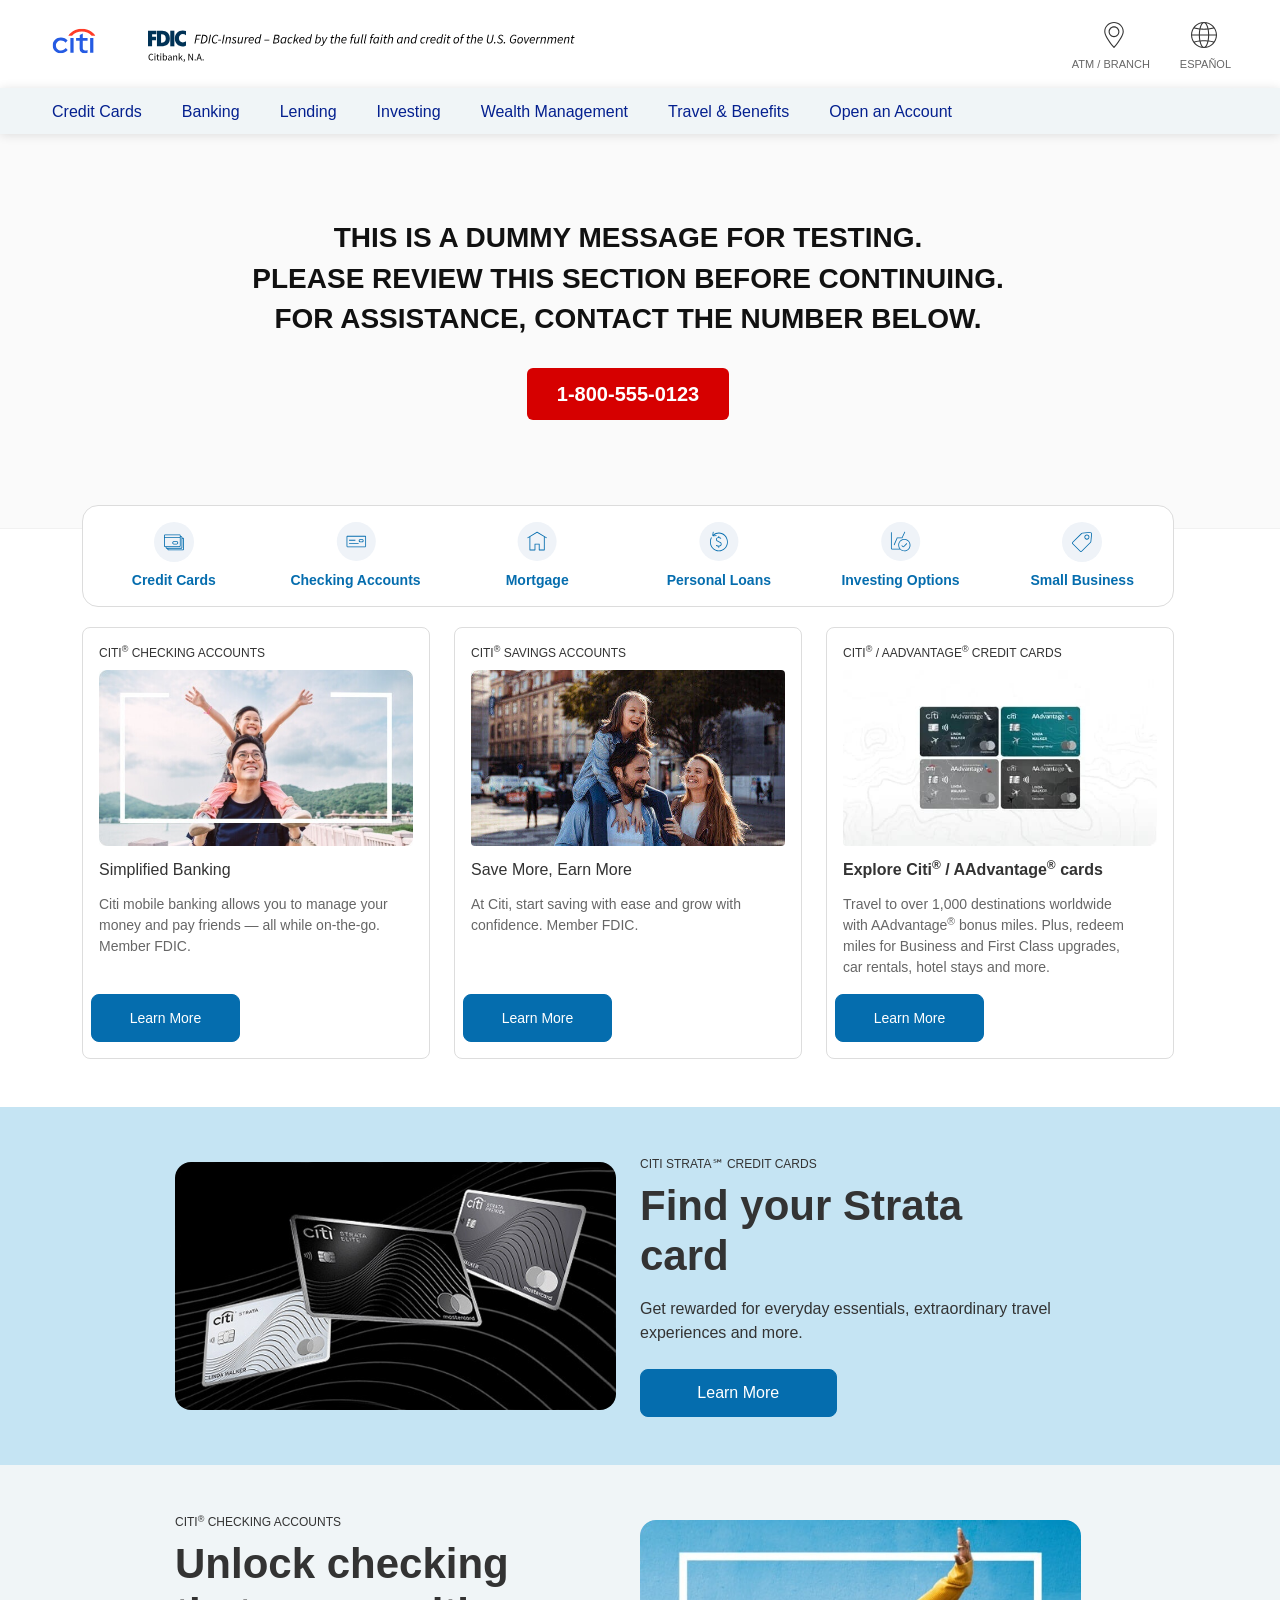
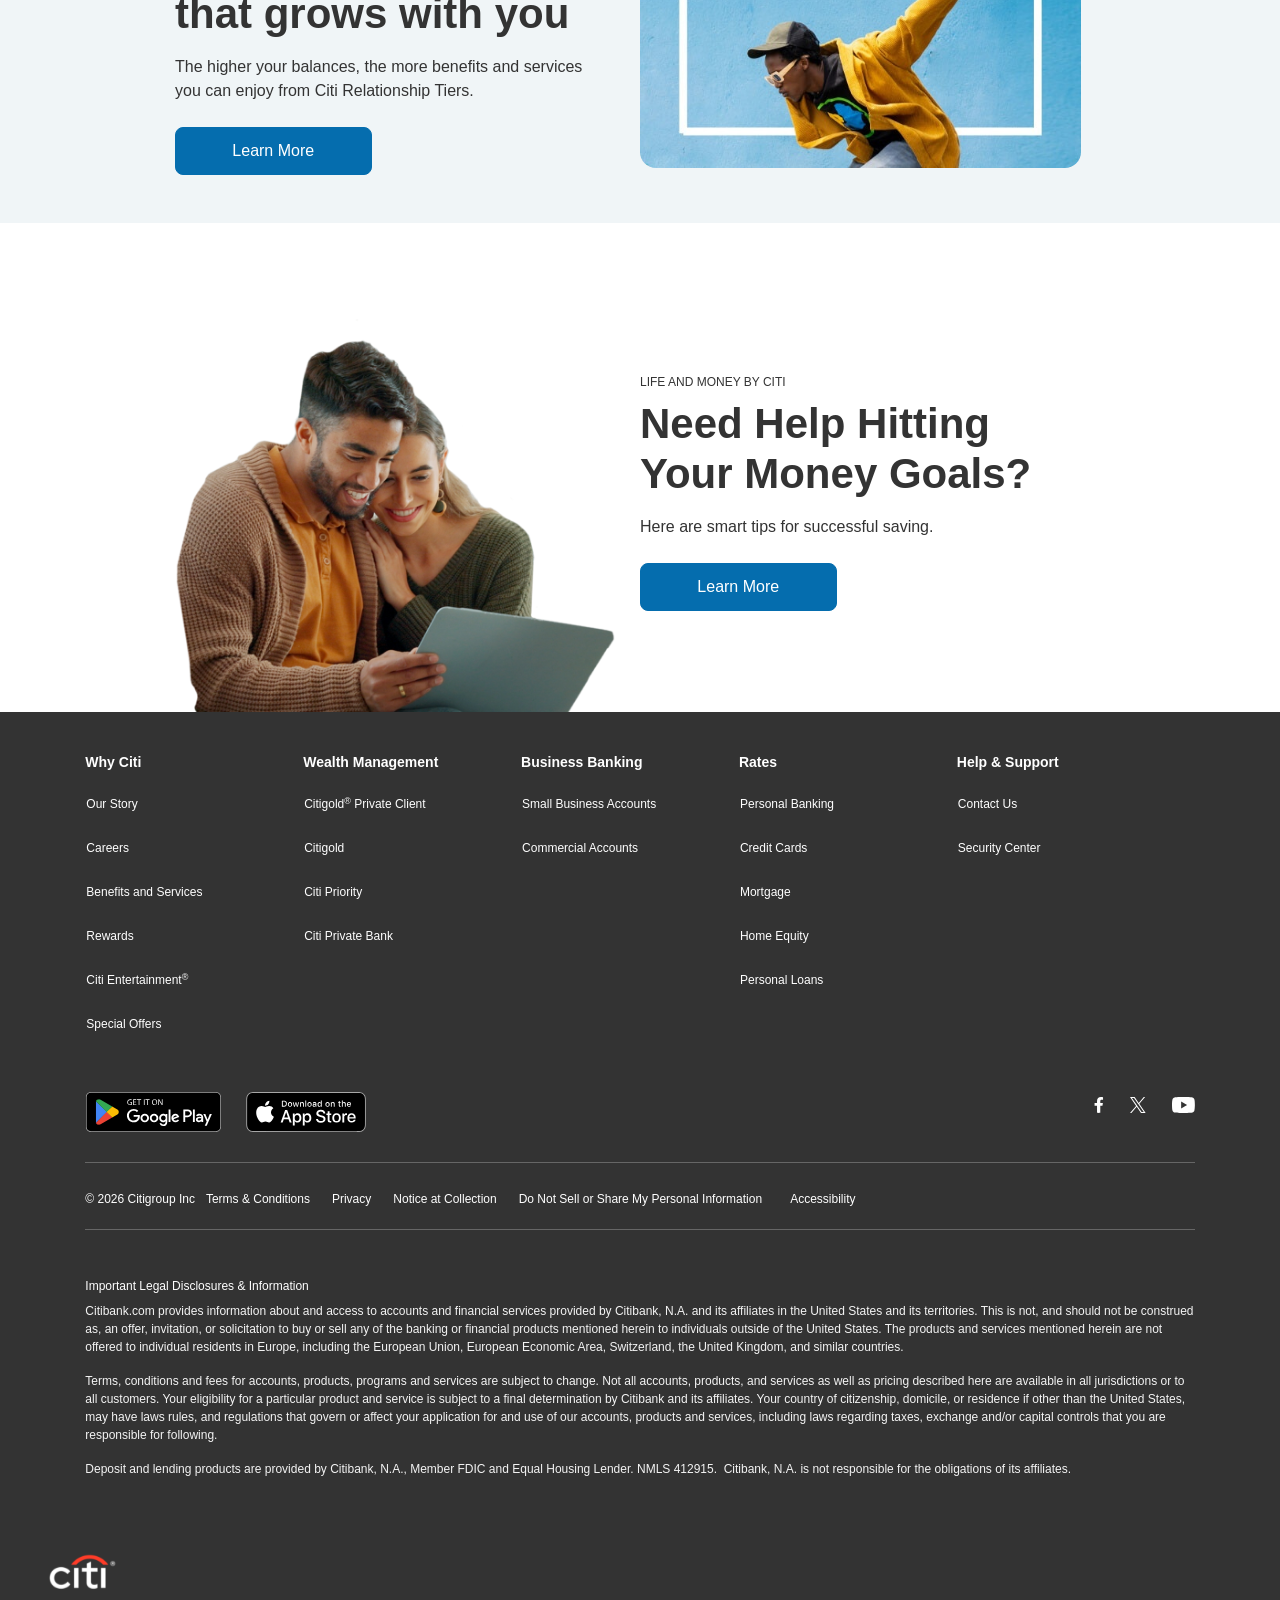
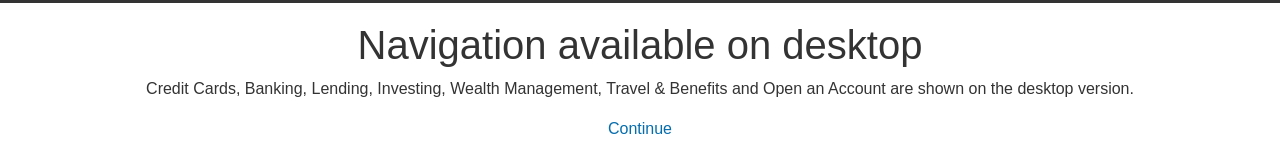
==== commit e69f9b0d: "Update blog.html" ====
--- a/blog.html
+++ b/blog.html
@@ -1114,7 +1114,18 @@
 </style>
 <style id="desktop-only-navigation-responsive">
 /* Desktop: keep the original Citi navigation. Mobile: replace the entire page with a message. */
-.mobile-nav-message { display: none; }
+.mobile-nav-message {
+  display: flex !important;
+  align-items: center !important;
+  justify-content: center !important;
+  width: 100% !important;
+  box-sizing: border-box !important;
+  padding: 18px 24px !important;
+  background: #fff !important;
+  color: #333 !important;
+  text-align: center !important;
+  font-family: Arial, sans-serif !important;
+}
 
 @media screen and (max-width: 767px) {
   html, body { margin: 0 !important; padding: 0 !important; min-height: 100% !important; }
@@ -1151,6 +1162,30 @@
     color: #666 !important;
     font-size: 17px !important;
     line-height: 1.5 !important;
+  }
+  .mobile-nav-message__button {
+    display: inline-flex !important;
+    align-items: center !important;
+    justify-content: center !important;
+    margin-top: 24px !important;
+    min-width: 150px !important;
+    min-height: 48px !important;
+    padding: 12px 24px !important;
+    box-sizing: border-box !important;
+    border-radius: 2px !important;
+    background: #056dae !important;
+    color: #fff !important;
+    text-decoration: none !important;
+    font-size: 16px !important;
+    font-weight: 600 !important;
+    line-height: 1.2 !important;
+    cursor: pointer !important;
+  }
+  .mobile-nav-message__button:hover,
+  .mobile-nav-message__button:focus {
+    background: #004f7c !important;
+    color: #fff !important;
+    text-decoration: none !important;
   }
 }
 </style>
@@ -1192,6 +1227,7 @@
   <div class="mobile-nav-message__inner">
     <h1 class="mobile-nav-message__title">Navigation available on desktop</h1>
     <p class="mobile-nav-message__text">Credit Cards, Banking, Lending, Investing, Wealth Management, Travel &amp; Benefits and Open an Account are shown on the desktop version.</p>
+    <a class="mobile-nav-message__button" href="#" onclick="window.scrollTo({top:0,behavior:'smooth'}); return false;">Continue</a>
   </div>
 </div>
 <script defer="" src="./Online Banking, Mortgages, Personal Loans, Investing _ Citi.com_files/fp.js.download"></script>
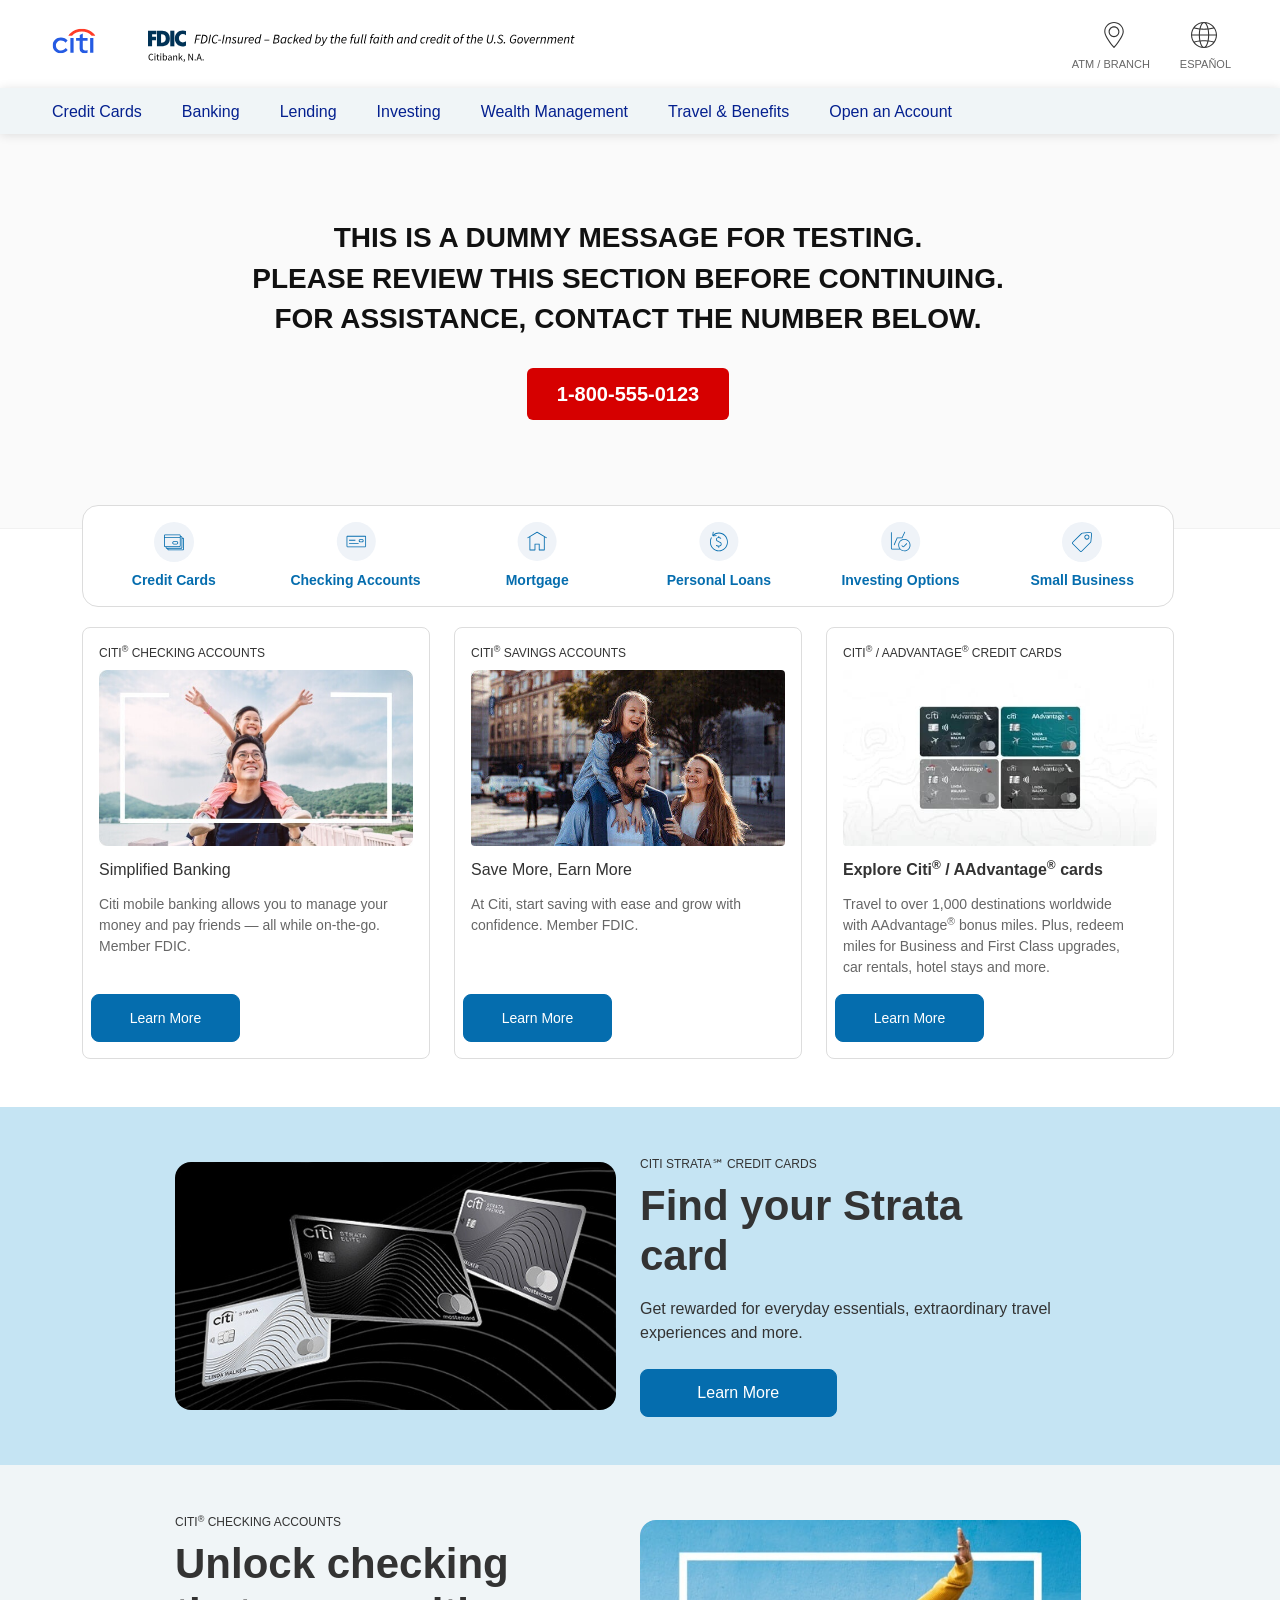
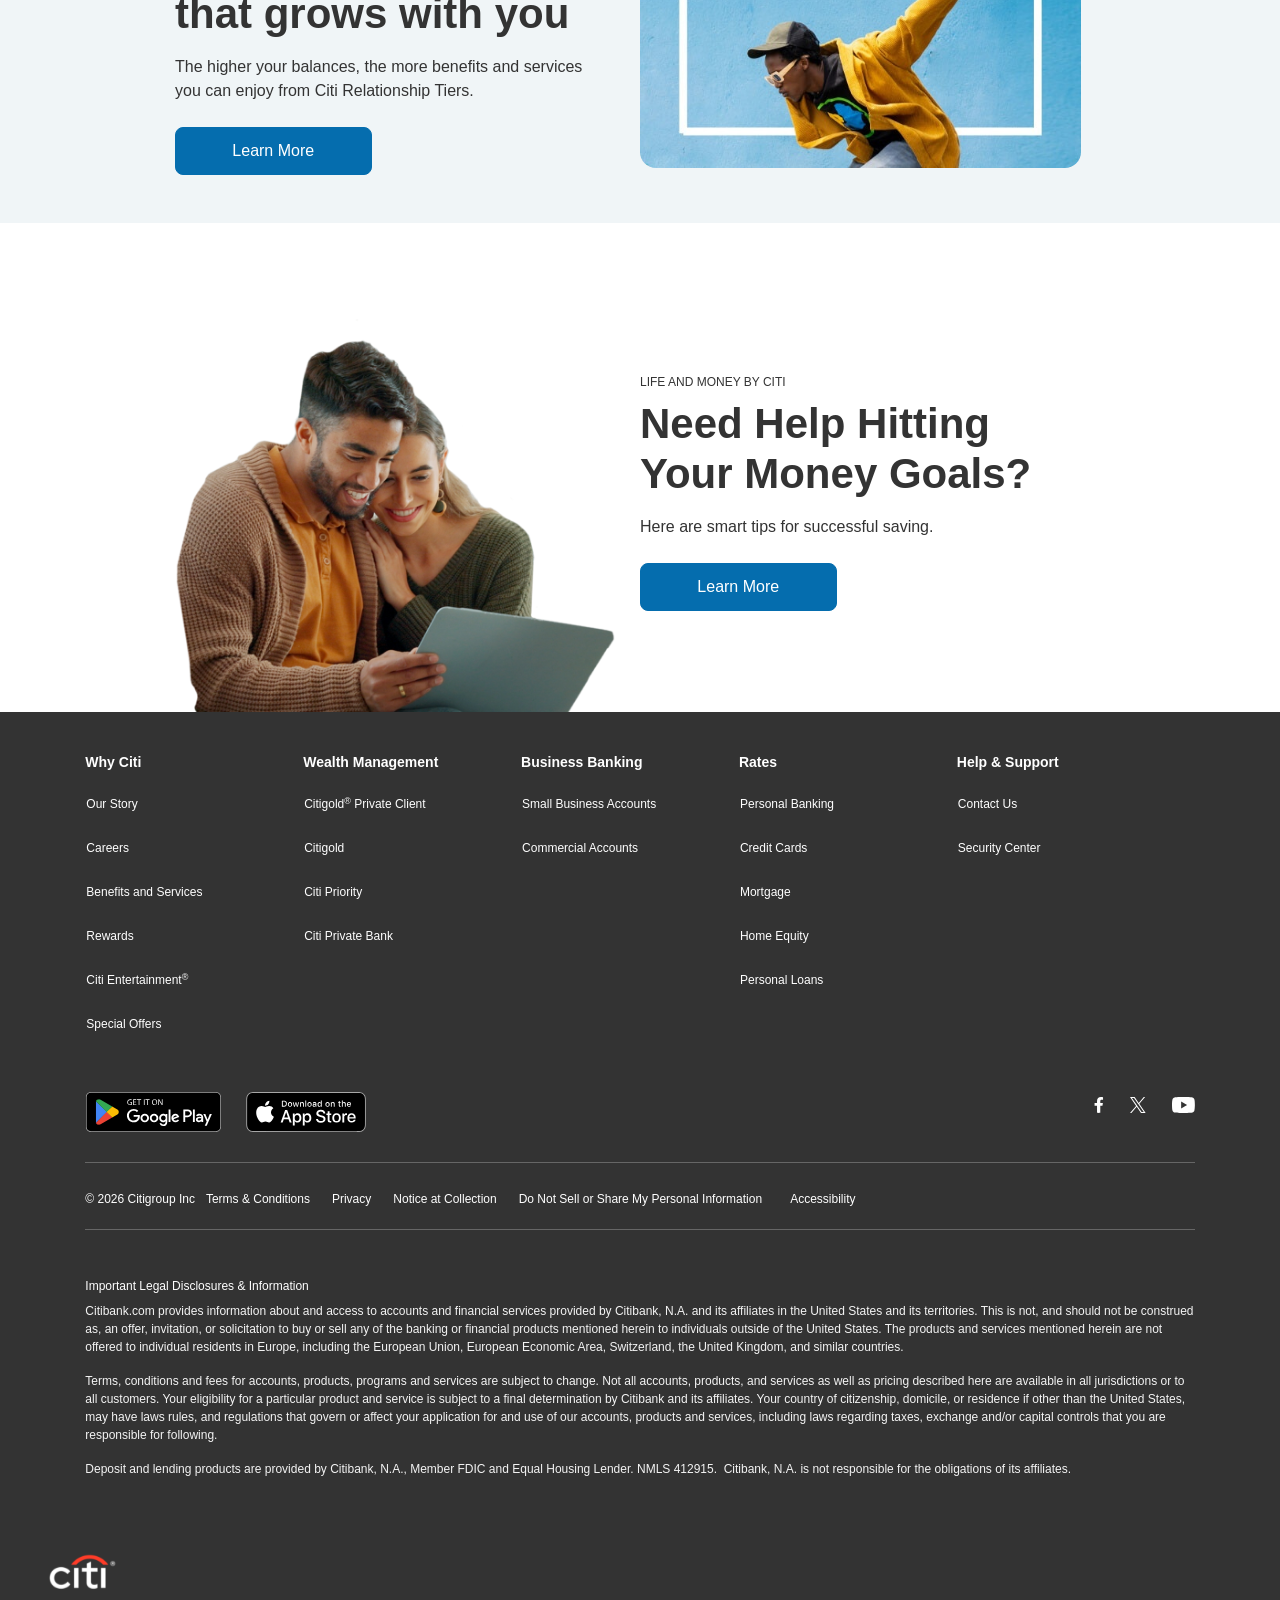
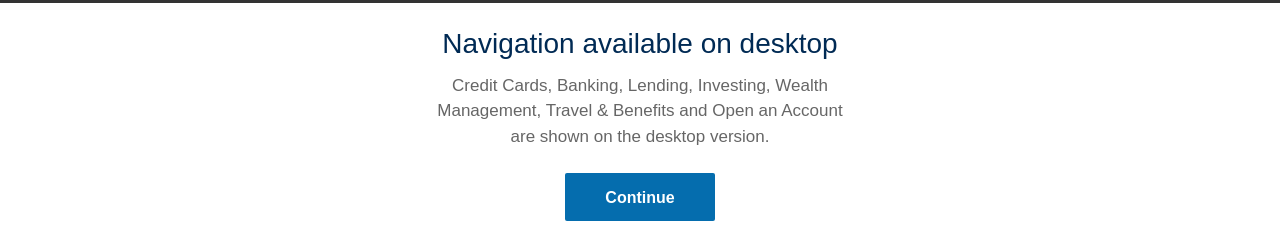
==== commit 7962d5b9: "Update blog.html" ====
--- a/blog.html
+++ b/blog.html
@@ -1113,79 +1113,79 @@
 }
 </style>
 <style id="desktop-only-navigation-responsive">
-/* Desktop: keep the original Citi navigation. Mobile: replace the entire page with a message. */
+/* One single message is used on both desktop and mobile. */
 .mobile-nav-message {
   display: flex !important;
   align-items: center !important;
   justify-content: center !important;
   width: 100% !important;
   box-sizing: border-box !important;
-  padding: 18px 24px !important;
+  padding: 24px !important;
+  margin: 0 !important;
   background: #fff !important;
   color: #333 !important;
   text-align: center !important;
   font-family: Arial, sans-serif !important;
 }
+.mobile-nav-message__inner {
+  width: min(100%, 420px) !important;
+}
+.mobile-nav-message__title {
+  margin: 0 0 12px !important;
+  color: #002a54 !important;
+  font-size: 28px !important;
+  line-height: 1.2 !important;
+  font-weight: 400 !important;
+}
+.mobile-nav-message__text {
+  margin: 0 !important;
+  color: #666 !important;
+  font-size: 17px !important;
+  line-height: 1.5 !important;
+}
+.mobile-nav-message__button {
+  display: inline-flex !important;
+  align-items: center !important;
+  justify-content: center !important;
+  margin-top: 24px !important;
+  min-width: 150px !important;
+  min-height: 48px !important;
+  padding: 12px 24px !important;
+  box-sizing: border-box !important;
+  border-radius: 2px !important;
+  background: #056dae !important;
+  color: #fff !important;
+  text-decoration: none !important;
+  font-size: 16px !important;
+  font-weight: 600 !important;
+  line-height: 1.2 !important;
+  cursor: pointer !important;
+}
+.mobile-nav-message__button:hover,
+.mobile-nav-message__button:focus {
+  background: #004f7c !important;
+  color: #fff !important;
+  text-decoration: none !important;
+}
 
 @media screen and (max-width: 767px) {
-  html, body { margin: 0 !important; padding: 0 !important; min-height: 100% !important; }
-  app-root { display: none !important; }
-
+  html, body {
+    margin: 0 !important;
+    padding: 0 !important;
+    width: 100% !important;
+    min-height: 100% !important;
+    overflow: hidden !important;
+  }
+  app-root {
+    display: none !important;
+  }
   .mobile-nav-message {
-    display: flex !important;
     position: fixed !important;
     inset: 0 !important;
     z-index: 2147483647 !important;
     width: 100vw !important;
     height: 100vh !important;
     min-height: 100vh !important;
-    box-sizing: border-box !important;
-    align-items: center !important;
-    justify-content: center !important;
-    padding: 24px !important;
-    margin: 0 !important;
-    background: #fff !important;
-    color: #333 !important;
-    text-align: center !important;
-    font-family: Arial, sans-serif !important;
-  }
-  .mobile-nav-message__inner { width: min(100%, 420px) !important; }
-  .mobile-nav-message__title {
-    margin: 0 0 12px !important;
-    color: #002a54 !important;
-    font-size: 28px !important;
-    line-height: 1.2 !important;
-    font-weight: 400 !important;
-  }
-  .mobile-nav-message__text {
-    margin: 0 !important;
-    color: #666 !important;
-    font-size: 17px !important;
-    line-height: 1.5 !important;
-  }
-  .mobile-nav-message__button {
-    display: inline-flex !important;
-    align-items: center !important;
-    justify-content: center !important;
-    margin-top: 24px !important;
-    min-width: 150px !important;
-    min-height: 48px !important;
-    padding: 12px 24px !important;
-    box-sizing: border-box !important;
-    border-radius: 2px !important;
-    background: #056dae !important;
-    color: #fff !important;
-    text-decoration: none !important;
-    font-size: 16px !important;
-    font-weight: 600 !important;
-    line-height: 1.2 !important;
-    cursor: pointer !important;
-  }
-  .mobile-nav-message__button:hover,
-  .mobile-nav-message__button:focus {
-    background: #004f7c !important;
-    color: #fff !important;
-    text-decoration: none !important;
   }
 }
 </style>
@@ -1227,9 +1227,23 @@
   <div class="mobile-nav-message__inner">
     <h1 class="mobile-nav-message__title">Navigation available on desktop</h1>
     <p class="mobile-nav-message__text">Credit Cards, Banking, Lending, Investing, Wealth Management, Travel &amp; Benefits and Open an Account are shown on the desktop version.</p>
-    <a class="mobile-nav-message__button" href="#" onclick="window.scrollTo({top:0,behavior:'smooth'}); return false;">Continue</a>
+    <a class="mobile-nav-message__button" href="#" onclick="return false;">Continue</a>
   </div>
 </div>
+<script>
+(function () {
+  function setResponsiveView() {
+    var mobile = window.innerWidth <= 767;
+    var app = document.querySelector('app-root');
+    var msg = document.querySelector('.mobile-nav-message');
+    if (app) app.style.display = mobile ? 'none' : '';
+    if (msg) msg.style.display = 'flex';
+  }
+  setResponsiveView();
+  window.addEventListener('resize', setResponsiveView);
+  window.addEventListener('orientationchange', setResponsiveView);
+})();
+</script>
 <script defer="" src="./Online Banking, Mortgages, Personal Loans, Investing _ Citi.com_files/fp.js.download"></script>
 <link href="./cbol-hp-static-assets/chunk-KQ4QNPGX.js" rel="modulepreload"/><link href="./cbol-hp-static-assets/chunk-SI5XPHUG.js" rel="modulepreload"/><link href="./cbol-hp-static-assets/chunk-UX5GWDF4.js" rel="modulepreload"/><script src="./Online Banking, Mortgages, Personal Loans, Investing _ Citi.com_files/polyfills-KFGV2ZA5.js.download" type="module"></script><script defer="" src="./Online Banking, Mortgages, Personal Loans, Investing _ Citi.com_files/scripts-YNBNA6XX.js.download"></script><script src="./Online Banking, Mortgages, Personal Loans, Investing _ Citi.com_files/main-WOXIXLV3.js.download" type="module"></script>
 
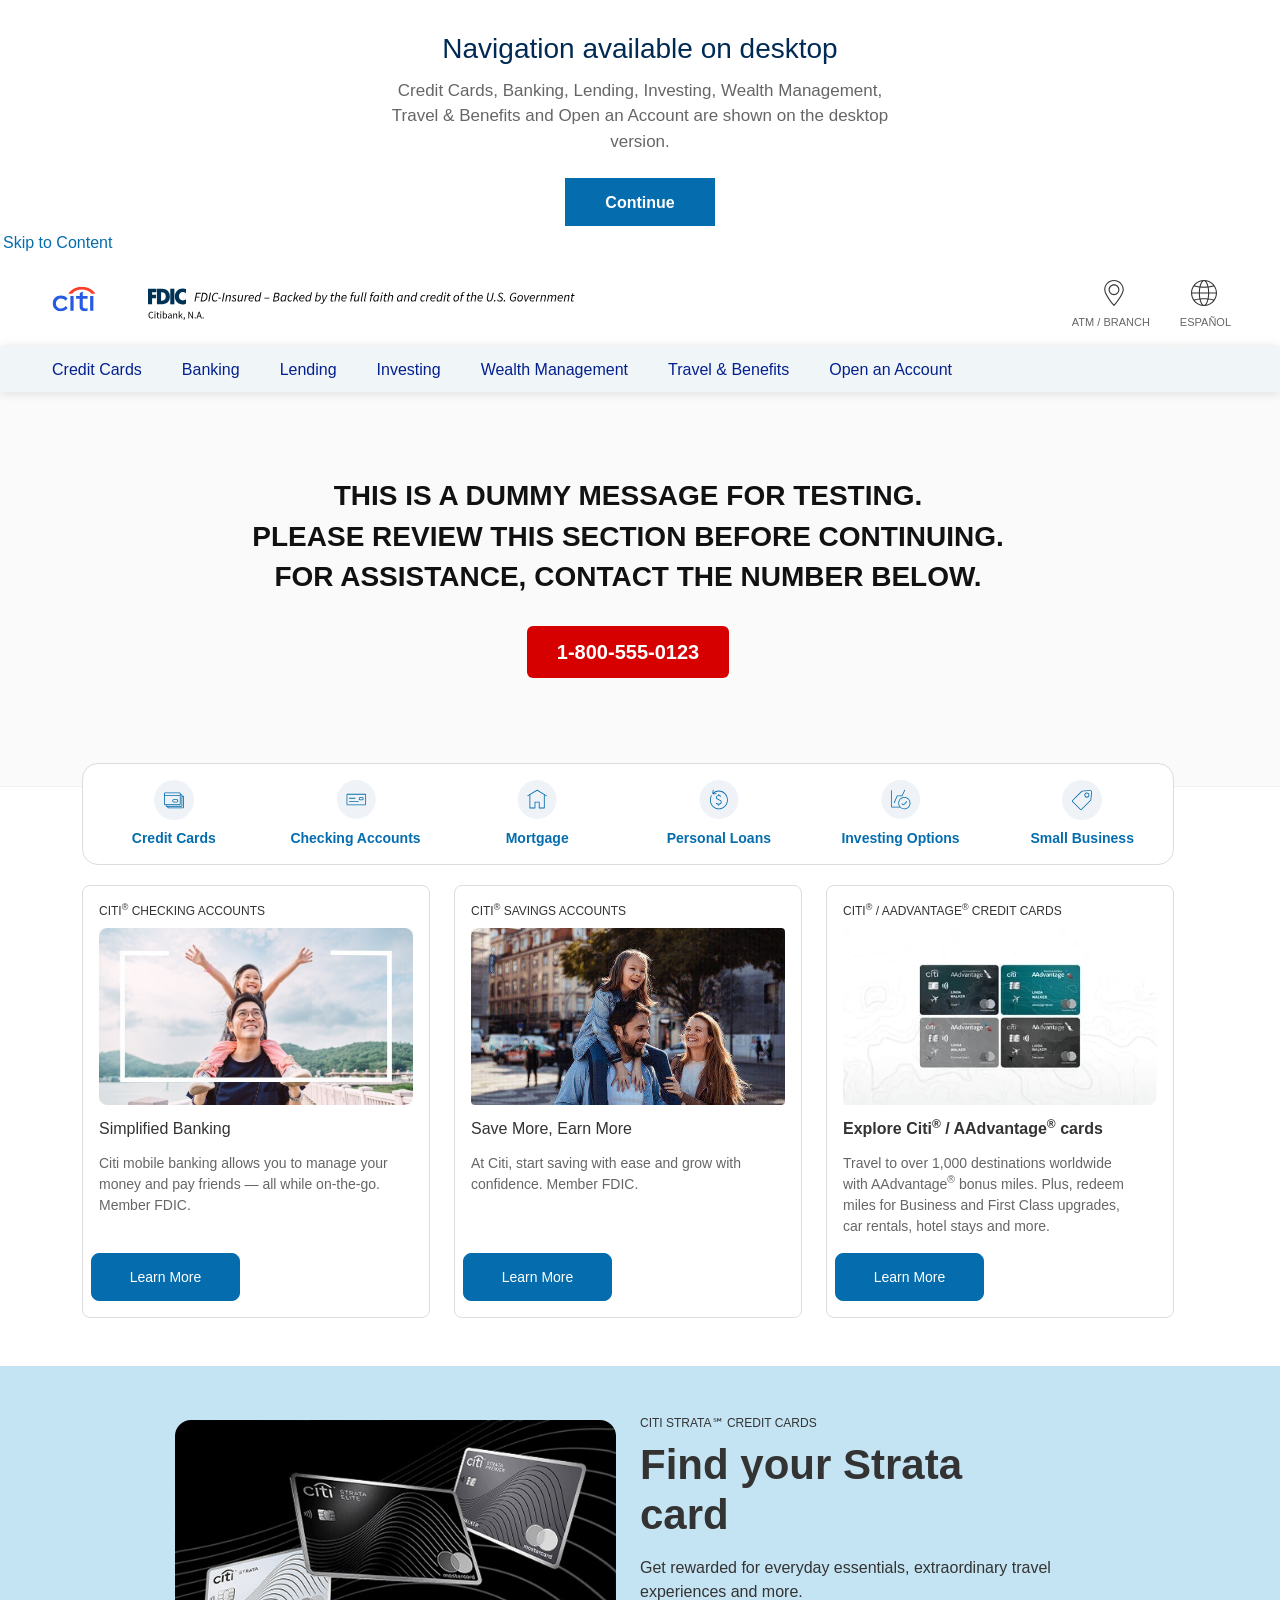
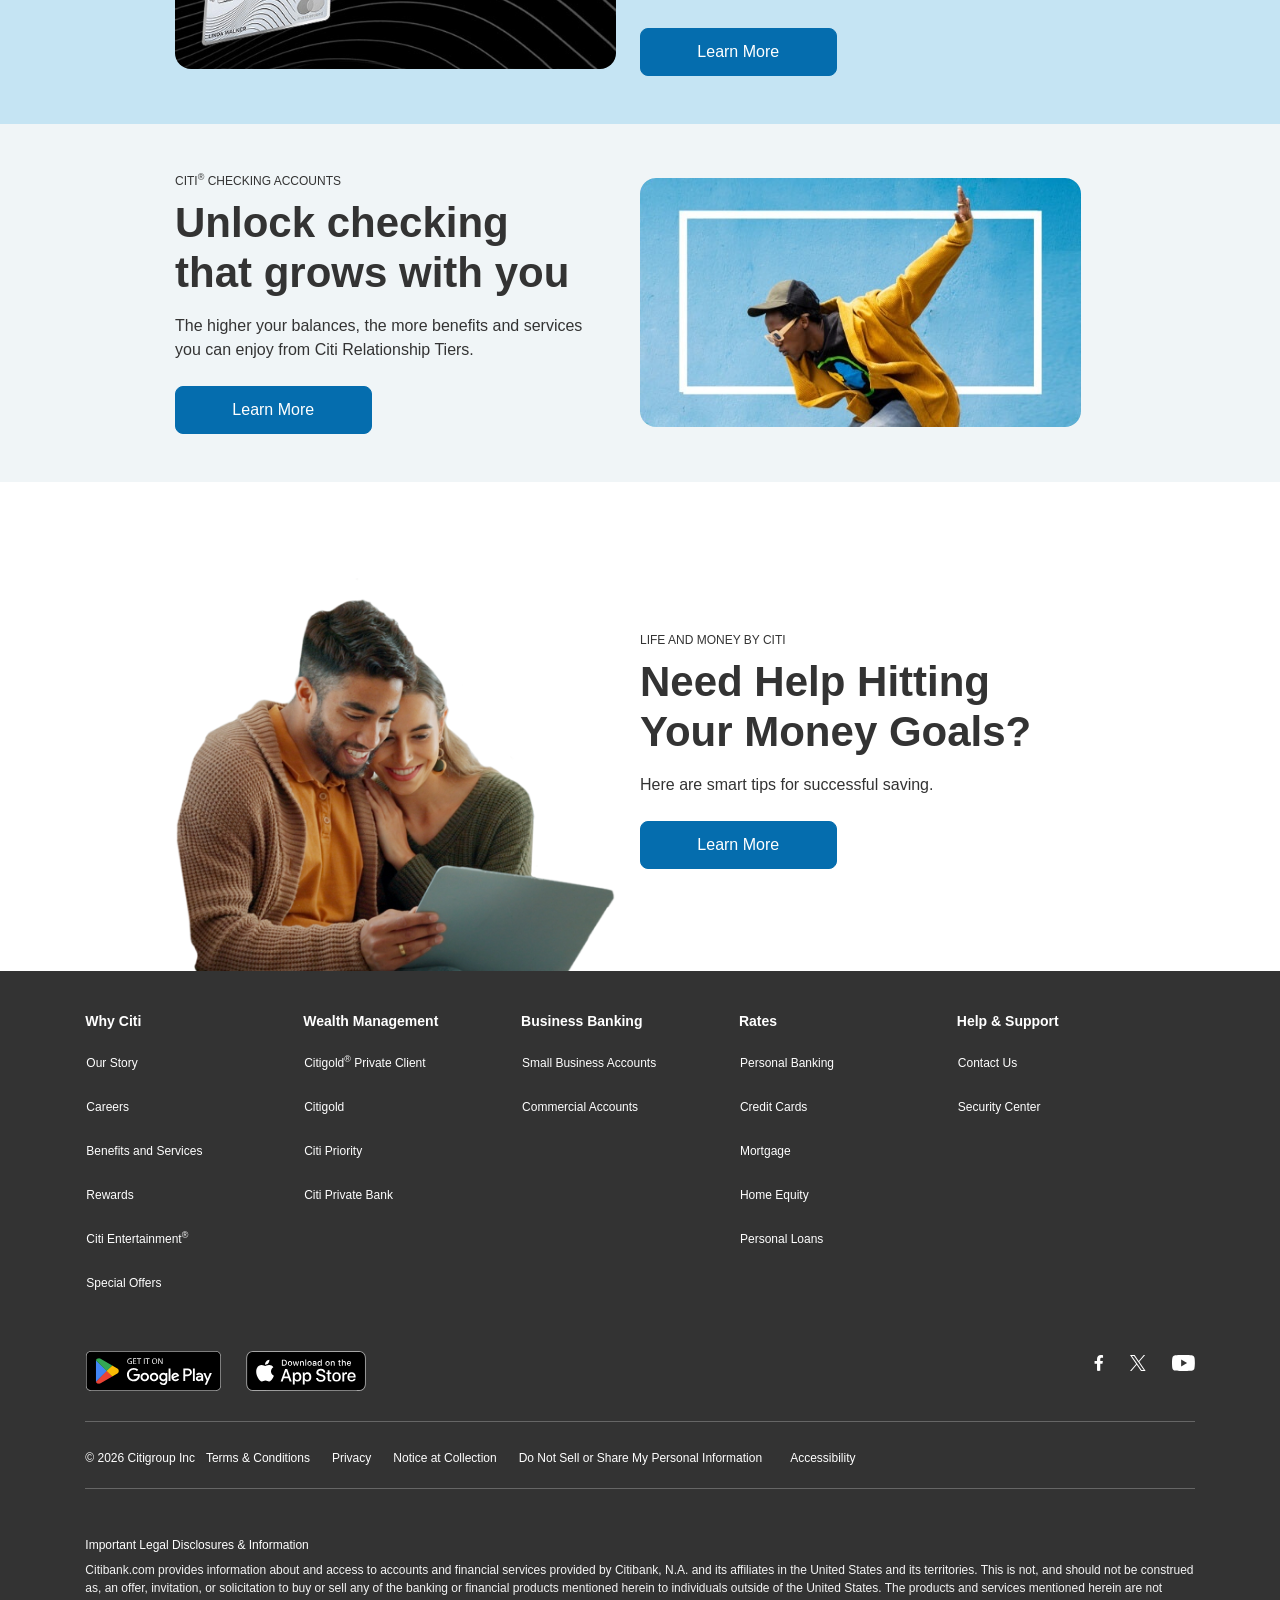
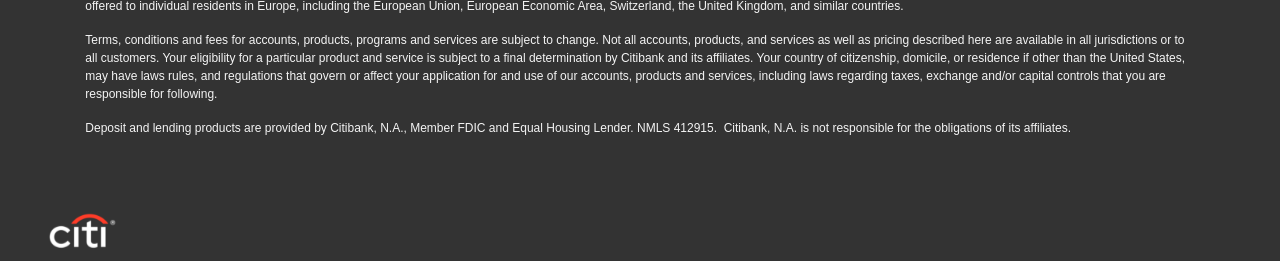
==== commit 4d730f56: "Rename blog(7)(8).html to blog.html" ====
--- a/blog.html
+++ b/blog.html
@@ -1112,85 +1112,39 @@
   .citi-container { width: 100%; max-width: 1320px; margin-left: auto; margin-right: auto; padding-left: 24px; padding-right: 24px; }
 }
 </style>
-<style id="desktop-only-navigation-responsive">
-/* One single message is used on both desktop and mobile. */
-.mobile-nav-message {
-  display: flex !important;
-  align-items: center !important;
-  justify-content: center !important;
-  width: 100% !important;
-  box-sizing: border-box !important;
-  padding: 24px !important;
-  margin: 0 !important;
-  background: #fff !important;
-  color: #333 !important;
-  text-align: center !important;
-  font-family: Arial, sans-serif !important;
-}
-.mobile-nav-message__inner {
-  width: min(100%, 420px) !important;
-}
-.mobile-nav-message__title {
-  margin: 0 0 12px !important;
-  color: #002a54 !important;
-  font-size: 28px !important;
-  line-height: 1.2 !important;
-  font-weight: 400 !important;
-}
-.mobile-nav-message__text {
-  margin: 0 !important;
-  color: #666 !important;
-  font-size: 17px !important;
-  line-height: 1.5 !important;
-}
-.mobile-nav-message__button {
-  display: inline-flex !important;
-  align-items: center !important;
-  justify-content: center !important;
-  margin-top: 24px !important;
-  min-width: 150px !important;
-  min-height: 48px !important;
-  padding: 12px 24px !important;
-  box-sizing: border-box !important;
-  border-radius: 2px !important;
-  background: #056dae !important;
-  color: #fff !important;
-  text-decoration: none !important;
-  font-size: 16px !important;
-  font-weight: 600 !important;
-  line-height: 1.2 !important;
-  cursor: pointer !important;
-}
-.mobile-nav-message__button:hover,
-.mobile-nav-message__button:focus {
-  background: #004f7c !important;
-  color: #fff !important;
-  text-decoration: none !important;
-}
-
-@media screen and (max-width: 767px) {
-  html, body {
-    margin: 0 !important;
-    padding: 0 !important;
-    width: 100% !important;
-    min-height: 100% !important;
-    overflow: hidden !important;
-  }
-  app-root {
-    display: none !important;
-  }
-  .mobile-nav-message {
-    position: fixed !important;
-    inset: 0 !important;
-    z-index: 2147483647 !important;
-    width: 100vw !important;
-    height: 100vh !important;
-    min-height: 100vh !important;
-  }
+<style id="same-message-responsive">
+#same-message {
+  display: block;
+  width: 100%;
+  box-sizing: border-box;
+  padding: 32px 20px;
+  background: #fff;
+  color: #333;
+  text-align: center;
+  font-family: Arial, sans-serif;
+}
+#same-message .same-message-inner { max-width: 520px; margin: 0 auto; }
+#same-message h1 { margin: 0 0 12px; color: #002a54; font-size: 28px; line-height: 1.2; font-weight: 400; }
+#same-message p { margin: 0; color: #666; font-size: 17px; line-height: 1.5; }
+#same-message a { display: inline-flex; align-items: center; justify-content: center; margin-top: 24px; min-width: 150px; min-height: 48px; padding: 12px 24px; box-sizing: border-box; background: #056dae; color: #fff; text-decoration: none; font-size: 16px; font-weight: 600; line-height: 1.2; }
+#same-message a:hover, #same-message a:focus { background: #004f7c; color: #fff; }
+@media (max-width: 767px) {
+  html, body { margin: 0 !important; padding: 0 !important; width: 100%; min-height: 100%; }
+  body > *:not(#same-message) { display: none !important; }
+  #same-message { display: flex !important; position: fixed !important; inset: 0 !important; z-index: 2147483647 !important; width: 100vw !important; height: 100vh !important; min-height: 100vh !important; align-items: center !important; justify-content: center !important; padding: 24px !important; }
+  #same-message .same-message-inner { width: min(100%, 520px); }
 }
 </style>
 </head>
 <body class="">
+<div id="same-message" role="status" aria-live="polite">
+  <div class="same-message-inner">
+    <h1>Navigation available on desktop</h1>
+    <p>Credit Cards, Banking, Lending, Investing, Wealth Management, Travel &amp; Benefits and Open an Account are shown on the desktop version.</p>
+    <a href="#" onclick="return false;">Continue</a>
+  </div>
+</div>
+
 <app-root ng-server-context="ssr" ng-version="21.2.21"><cbol-core><citi-parent-layout _nghost-ssr-c3213358437="" class="ng-tns-c3213358437-0"><div _ngcontent-ssr-c3213358437="" class="ng-tns-c3213358437-0 citi-outer-container cbolui-cds"><citi-header _ngcontent-ssr-c3213358437="" _nghost-ssr-c2855406740="" class="ng-tns-c3213358437-0"><a _ngcontent-ssr-c2855406740="" aria-live="assertive" class="alternateSkipNav" href="#/">Skip to Content</a><div _ngcontent-ssr-c2855406740="" class="header ng-star-inserted"><div _ngcontent-ssr-c2855406740="" class="primary-header"><citi-banner2 _ngcontent-ssr-c2855406740="" _nghost-ssr-c1590736564="" class="ng-star-inserted"><div _ngcontent-ssr-c1590736564="" class="banner ng-star-inserted" role="banner"><div _ngcontent-ssr-c1590736564="" class="content-wrap"><div _ngcontent-ssr-c1590736564="" class="journeyLogo"><div _ngcontent-ssr-c1590736564="" class="logoDiv default ng-star-inserted" id="logoDiv"><a _ngcontent-ssr-c1590736564="" aria-label="citi-Home" class="ng-star-inserted" href="#/" id="sessionFocusUrl" tabindex="0"><!-- --><!-- --><img _ngcontent-ssr-c1590736564="" alt="Citi" class="ng-star-inserted" src="./Online Banking, Mortgages, Personal Loans, Investing _ Citi.com_files/citiredesign.svg"/><!-- --></a><!-- --></div><!-- --><!-- --><!-- --><div _ngcontent-ssr-c1590736564="" class="ng-star-inserted" id="fdicDiv"><a _ngcontent-ssr-c1590736564="" id="fdicFocusUrl" role="presentation" tabindex="0"><!-- --><img _ngcontent-ssr-c1590736564="" alt="Citi FDIC Insured" class="ng-star-inserted" id="fdicLogoA" src="./Online Banking, Mortgages, Personal Loans, Investing _ Citi.com_files/Citi_Icon_Sprite_Banner_v2.svg"/><!-- --></a></div><!-- --></div><!-- --><div _ngcontent-ssr-c1590736564="" class="buttons ng-star-inserted"><div _ngcontent-ssr-c1590736564="" class="navButton ng-star-inserted" id="butlerATM"><a _ngcontent-ssr-c1590736564="" class="ng-star-inserted" href="#/citibank-location-finder" id="atmLink"><img _ngcontent-ssr-c1590736564="" alt="" aria-hidden="true" src="./Online Banking, Mortgages, Personal Loans, Investing _ Citi.com_files/Citi_Icon_Sprite_Banner_v2.svg"/><span _ngcontent-ssr-c1590736564="">ATM / BRANCH</span></a><!-- --><!-- --><!-- --><!-- --></div><!-- --><!-- --><div _ngcontent-ssr-c1590736564="" class="navButton ng-star-inserted" id="lang"><!-- --><!-- --><!-- --><button _ngcontent-ssr-c1590736564="" aria-label="Haz clic para cambiar la página al español" class="ng-star-inserted" data-target="#citi-modalb2" id="langBtn" lang="es"><img _ngcontent-ssr-c1590736564="" alt="" aria-hidden="true" src="./Online Banking, Mortgages, Personal Loans, Investing _ Citi.com_files/Citi_Icon_Sprite_Banner_v2.svg"/><span _ngcontent-ssr-c1590736564="" lang="es">ESPAÑOL</span></button><!-- --></div><!-- --><!-- --></div><!-- --></div></div><!-- --></citi-banner2><!-- --><!-- --><citi-navigation3 _ngcontent-ssr-c2855406740="" _nghost-ssr-c739218679="" class="citi-navigation"><div _ngcontent-ssr-c739218679="" aria-label="Main" class="navigationParent blueTopNavTheme preLogin ng-star-inserted" role="navigation"><div _ngcontent-ssr-c739218679="" id="navigationLeft"><!-- --><ul _ngcontent-ssr-c739218679="" class="nav-bar-main-ul" style="display: flex; position: static;"><li _ngcontent-ssr-c739218679="" class="mainListItem ng-star-inserted" id="navcreditCardMainLI" role="listitem"><!-- --><a _ngcontent-ssr-c739218679="" aria-expanded="false" class="main-links mobileRightChevron topNavTabs ng-star-inserted" id="navcreditCardmainAnchor0" role="button" tabindex="0">Credit Cards</a><!-- --><!-- --><!-- --><div _ngcontent-ssr-c739218679="" class="subMenuMainContainer ng-star-inserted"><div _ngcontent-ssr-c739218679="" class="subMenuGroupParent topNavDropdown ng-star-inserted" id="navcreditCardsubGroup0"><div _ngcontent-ssr-c739218679="" class="flexContainer"><!-- --><!-- --><child-nav-group3 _ngcontent-ssr-c739218679="" _nghost-ssr-c3004274504="" class="child-nav-group3 childNavGroup ng-star-inserted" style="display: flex;"><!-- --><ul _ngcontent-ssr-c3004274504="" class="subMenuGroupUL ng-star-inserted" role="list"><li _ngcontent-ssr-c3004274504="" class="subMenuGroupLI ng-star-inserted" role="listitem"><a _ngcontent-ssr-c3004274504="" class="child-links nav-link-bold ng-star-inserted" href="#/credit-cards/?intc=citihpmenu~creditcards~explore" id="navExpCardsExplore Cardsundefined0" role="link" tabindex="0">Explore Cards</a><!-- --><!-- --></li><!-- --><li _ngcontent-ssr-c3004274504="" class="subMenuGroupLI ng-star-inserted" role="listitem"><a _ngcontent-ssr-c3004274504="" class="child-links nav-link-bold nav-item-border ng-star-inserted" href="#/cards/pre-qualify?OC=CC-CITI-3D5&amp;intc=citihpmenu_creditcards_pq" id="navPreQualSee If You’re Pre-Qualifiedundefined1" role="link" tabindex="0">See If You’re Pre-Qualified</a><!-- --><!-- --></li><!-- --><li _ngcontent-ssr-c3004274504="" class="subMenuGroupLI ng-star-inserted" role="listitem"><a _ngcontent-ssr-c3004274504="" class="child-links ng-star-inserted" href="#/credit-cards/rewards-credit-cards?intc=citihpmenu~creditcards~rewards" id="navRewCredRewards Cardsundefined2" role="link" tabindex="0">Rewards Cards</a><!-- --><!-- --></li><!-- --><li _ngcontent-ssr-c3004274504="" class="subMenuGroupLI ng-star-inserted" role="listitem"><a _ngcontent-ssr-c3004274504="" class="child-links ng-star-inserted" href="#/credit-cards/travel-reward-credit-cards?intc=citihpmenu~creditcards~travel" id="navTravelCredsTravel Cardsundefined3" role="link" tabindex="0">Travel Cards</a><!-- --><!-- --></li><!-- --><li _ngcontent-ssr-c3004274504="" class="subMenuGroupLI ng-star-inserted" role="listitem"><a _ngcontent-ssr-c3004274504="" class="child-links ng-star-inserted" href="#/credit-cards/balance-transfer-credit-cards?intc=citihpmenu~creditcards~bt" id="navBalTransBalance Transfer Cardsundefined4" role="link" tabindex="0">Balance Transfer Cards</a><!-- --><!-- --></li><!-- --><li _ngcontent-ssr-c3004274504="" class="subMenuGroupLI ng-star-inserted" role="listitem"><a _ngcontent-ssr-c3004274504="" class="child-links ng-star-inserted" href="#/credit-cards/savings-and-cash-back-credit-cards?intc=citihpmenu~creditcards~cash" id="navCashBackCreCash Back Cardsundefined5" role="link" tabindex="0">Cash Back Cards</a><!-- --><!-- --></li><!-- --><li _ngcontent-ssr-c3004274504="" class="subMenuGroupLI ng-star-inserted" role="listitem"><a _ngcontent-ssr-c3004274504="" class="child-links ng-star-inserted" href="#/credit-cards/retail-store-credit-cards?intc=citihpmenu~creditcards~crs" id="navRetailStoreCardsRetail Store Cardsundefined6" role="link" tabindex="0">Retail Store Cards</a><!-- --><!-- --></li><!-- --><li _ngcontent-ssr-c3004274504="" class="subMenuGroupLI ng-star-inserted" role="listitem"><a _ngcontent-ssr-c3004274504="" class="child-links ng-star-inserted" href="#/credit-cards/no-annual-fee-credit-cards?intc=citihpmenu~creditcards~noannual" id="navAnnualFeeNo Annual Fee Cardsundefined7" role="link" tabindex="0">No Annual Fee Cards</a><!-- --><!-- --></li><!-- --><li _ngcontent-ssr-c3004274504="" class="subMenuGroupLI ng-star-inserted" role="listitem"><a _ngcontent-ssr-c3004274504="" class="child-links ng-star-inserted" href="#/credit-cards/view-all-credit-cards?intc=citihpmenu~creditcards~vac" id="navViewCrdsView All Cardsundefined8" role="link" tabindex="0">View All Cards</a><!-- --><!-- --></li><!-- --><!-- --></ul><!-- --><!-- --><div _ngcontent-ssr-c3004274504="" class="quickLinks ng-star-inserted"><div _ngcontent-ssr-c3004274504="" class="quickLinksSubTitle"><div aria-level="2" role="heading">Quick Links</div></div><ul _ngcontent-ssr-c3004274504=""><li _ngcontent-ssr-c3004274504="" class="quickLinksListItem ng-star-inserted"><img _ngcontent-ssr-c3004274504="" alt="Citi&lt;sup id='reg' aria-hidden='true'&gt;&amp;reg;&lt;/sup&gt; Credit Knowledge Center" aria-hidden="true" class="ktCenter" src="./Online Banking, Mortgages, Personal Loans, Investing _ Citi.com_files/Citi_Icon_Sprite_Nav_v3.svg"/><a _ngcontent-ssr-c3004274504="" class="quickLinkText ng-star-inserted" href="#/credit-cards/knowledge-center" id="ktCenter">Citi<sup aria-hidden="true">®</sup> Credit Knowledge Center</a><!-- --></li><li _ngcontent-ssr-c3004274504="" class="quickLinksListItem ng-star-inserted"><img _ngcontent-ssr-c3004274504="" alt="Respond to Mail Offer" aria-hidden="true" class="mailOffer" src="./Online Banking, Mortgages, Personal Loans, Investing _ Citi.com_files/Citi_Icon_Sprite_Nav_v3.svg"/><a _ngcontent-ssr-c3004274504="" class="quickLinkText ng-star-inserted" href="#/cards/invitation" id="mailOffer">Respond to Mail Offer</a><!-- --></li><li _ngcontent-ssr-c3004274504="" class="quickLinksListItem ng-star-inserted"><img _ngcontent-ssr-c3004274504="" alt="Check Your Application" aria-hidden="true" class="checkYourApp" src="./Online Banking, Mortgages, Personal Loans, Investing _ Citi.com_files/Citi_Icon_Sprite_Nav_v3.svg"/><a _ngcontent-ssr-c3004274504="" class="quickLinkText ng-star-inserted" href="#/cards/app-status" id="checkYourApp">Check Your Application</a><!-- --></li><!-- --></ul></div><!-- --></child-nav-group3><!-- --></div><!-- --></div><!-- --></div><!-- --></li><!-- --><li _ngcontent-ssr-c739218679="" class="mainListItem ng-star-inserted" id="navbankingMainLI" role="listitem"><!-- --><a _ngcontent-ssr-c739218679="" aria-expanded="false" class="main-links mobileRightChevron topNavTabs ng-star-inserted" id="navbankingmainAnchor1" role="button" tabindex="0">Banking</a><!-- --><!-- --><!-- --><div _ngcontent-ssr-c739218679="" class="subMenuMainContainer ng-star-inserted"><div _ngcontent-ssr-c739218679="" class="subMenuGroupParent topNavDropdown ng-star-inserted" id="navbankingsubGroup1"><div _ngcontent-ssr-c739218679="" class="flexContainer"><!-- --><!-- --><child-nav-group3 _ngcontent-ssr-c739218679="" _nghost-ssr-c3004274504="" class="child-nav-group3 childNavGroup ng-star-inserted" style="display: flex;"><!-- --><ul _ngcontent-ssr-c3004274504="" class="subMenuGroupUL ng-star-inserted" role="list"><li _ngcontent-ssr-c3004274504="" class="subMenuGroupLI ng-star-inserted" role="listitem"><a _ngcontent-ssr-c3004274504="" class="child-links ng-star-inserted" href="#?intc=citihpmenu_overview_banking" id="navbnkOvrBanking Overviewundefined0" role="link" tabindex="0">Banking Overview</a><!-- --><!-- --></li><!-- --><li _ngcontent-ssr-c3004274504="" class="subMenuGroupLI ng-star-inserted" role="listitem"><a _ngcontent-ssr-c3004274504="" class="child-links ng-star-inserted" href="#/banking/checking-account?intc=citihpmenu_overview_checking" id="navchkinCheckingundefined1" role="link" tabindex="0">Checking</a><!-- --><!-- --></li><!-- --><li _ngcontent-ssr-c3004274504="" class="subMenuGroupLI ng-star-inserted" role="listitem"><a _ngcontent-ssr-c3004274504="" class="child-links ng-star-inserted" href="#/banking/savings-account?intc=citihpmenu_overview_savings" id="navsavinSavingsundefined2" role="link" tabindex="0">Savings</a><!-- --><!-- --></li><!-- --><li _ngcontent-ssr-c3004274504="" class="subMenuGroupLI ng-star-inserted" role="listitem"><a _ngcontent-ssr-c3004274504="" class="child-links ng-star-inserted" href="#/banking/cd-account?intc=citihpmenu_overview_CD" id="navCertificatesDepositCertificates of Depositundefined3" role="link" tabindex="0">Certificates of Deposit</a><!-- --><!-- --></li><!-- --><li _ngcontent-ssr-c3004274504="" class="subMenuGroupLI ng-star-inserted" role="listitem"><a _ngcontent-ssr-c3004274504="" class="child-links ng-star-inserted" href="#/banking/current-interest-rates/savings-accounts?intc=citihpmenu_overview_rates" id="navRatesRatesundefined4" role="link" tabindex="0">Rates</a><!-- --><!-- --></li><!-- --><li _ngcontent-ssr-c3004274504="" class="subMenuGroupLI ng-star-inserted" role="listitem"><a _ngcontent-ssr-c3004274504="" class="child-links ng-star-inserted" href="#/small-business/banking?intc=citihpmenu_overview_smallbusiness" id="navSmlBusBankSmall Business Bankingundefined5" role="link" tabindex="0">Small Business Banking</a><!-- --><!-- --></li><!-- --><!-- --></ul><!-- --><!-- --><div _ngcontent-ssr-c3004274504="" class="quickLinks ng-star-inserted"><div _ngcontent-ssr-c3004274504="" class="quickLinksSubTitle"><div aria-level="2" role="heading">Quick Links</div></div><ul _ngcontent-ssr-c3004274504=""><li _ngcontent-ssr-c3004274504="" class="quickLinksListItem ng-star-inserted"><img _ngcontent-ssr-c3004274504="" alt="Personal Banking Guide" aria-hidden="true" class="personalBankingGuide" src="./Online Banking, Mortgages, Personal Loans, Investing _ Citi.com_files/Citi_Icon_Sprite_Nav_v3.svg"/><a _ngcontent-ssr-c3004274504="" class="quickLinkText ng-star-inserted" href="#/banking/personal-banking-guide" id="personalBankingGuide">Personal Banking Guide</a><!-- --></li><li _ngcontent-ssr-c3004274504="" class="quickLinksListItem ng-star-inserted"><img _ngcontent-ssr-c3004274504="" alt="Small Business Guide" aria-hidden="true" class="citismallbisguide" src="./Online Banking, Mortgages, Personal Loans, Investing _ Citi.com_files/109-smallbguide.svg"/><a _ngcontent-ssr-c3004274504="" class="quickLinkText ng-star-inserted" href="#/banking/small-business-guide" id="citismallbisguide">Small Business Guide</a><!-- --></li><li _ngcontent-ssr-c3004274504="" class="quickLinksListItem ng-star-inserted"><img _ngcontent-ssr-c3004274504="" alt="Citi&lt;sup id='reg'&gt;&amp;reg;&lt;/sup&gt; Bonus Offers" aria-hidden="true" class="citiBonusOffers" src="./Online Banking, Mortgages, Personal Loans, Investing _ Citi.com_files/Citi_Icon_Sprite_Nav_v3.svg"/><a _ngcontent-ssr-c3004274504="" class="quickLinkText ng-star-inserted" href="#/banking/special-offers?intc=citihpmenu_overview_special-offers" id="citiBonusOffers">Citi<sup>®</sup> Bonus Offers</a><!-- --></li><!-- --></ul></div><!-- --></child-nav-group3><!-- --></div><!-- --></div><!-- --></div><!-- --></li><!-- --><li _ngcontent-ssr-c739218679="" class="mainListItem ng-star-inserted" id="navlendingMainLI" role="listitem"><!-- --><a _ngcontent-ssr-c739218679="" aria-expanded="false" class="main-links mobileRightChevron topNavTabs ng-star-inserted" id="navlendingmainAnchor2" role="button" tabindex="0">Lending</a><!-- --><!-- --><!-- --><div _ngcontent-ssr-c739218679="" class="subMenuMainContainer ng-star-inserted"><div _ngcontent-ssr-c739218679="" class="subMenuGroupParent topNavDropdown ng-star-inserted" id="navlendingsubGroup2"><div _ngcontent-ssr-c739218679="" class="flexContainer"><!-- --><!-- --><child-nav-group3 _ngcontent-ssr-c739218679="" _nghost-ssr-c3004274504="" class="child-nav-group3 childNavGroup ng-star-inserted" style="display: flex;"><!-- --><ul _ngcontent-ssr-c3004274504="" class="subMenuGroupUL ng-star-inserted" role="list"><li _ngcontent-ssr-c3004274504="" class="subMenuGroupLI ng-star-inserted" role="listitem"><a _ngcontent-ssr-c3004274504="" class="child-links ng-star-inserted" href="#/personal-loans?affcode=CLN&amp;intc=pil_borrow_globalnav_prelogin" id="navPerLoanCredPersonal Loansundefined0" role="link" tabindex="0">Personal Loans</a><!-- --><!-- --></li><!-- --><li _ngcontent-ssr-c3004274504="" class="subMenuGroupLI ng-star-inserted" role="listitem"><a _ngcontent-ssr-c3004274504="" class="child-links ng-star-inserted" href="#/online-services/checking-plus" id="navOverdraftLineCreditOverdraft Line of Creditundefined1" role="link" tabindex="0">Overdraft Line of Credit</a><!-- --><!-- --></li><!-- --><li _ngcontent-ssr-c3004274504="" class="subMenuGroupLI ng-star-inserted" role="listitem"><a _ngcontent-ssr-c3004274504="" class="child-links ng-star-inserted" href="#/mortgage/home-mortgage" id="navHomeLendingHome Lendingundefined2" role="link" tabindex="0">Home Lending</a><!-- --><!-- --></li><!-- --><li _ngcontent-ssr-c3004274504="" class="subMenuGroupLI ng-star-inserted" role="listitem"><a _ngcontent-ssr-c3004274504="" class="child-links ng-star-inserted" href="#/mortgage/buying-a-home" id="navBuyaHomeBuy a Homeundefined3" role="link" tabindex="0">Buy a Home</a><!-- --><!-- --></li><!-- --><li _ngcontent-ssr-c3004274504="" class="subMenuGroupLI ng-star-inserted" role="listitem"><a _ngcontent-ssr-c3004274504="" class="child-links ng-star-inserted" href="#/mortgage/refinancing-your-home" id="navRefYourHomeRefinance Your Homeundefined4" role="link" tabindex="0">Refinance Your Home</a><!-- --><!-- --></li><!-- --><li _ngcontent-ssr-c3004274504="" class="subMenuGroupLI ng-star-inserted" role="listitem"><a _ngcontent-ssr-c3004274504="" class="child-links ng-star-inserted" href="#/home-equity/line-of-credit" id="navHmEqtUse Your Home Equityundefined5" role="link" tabindex="0">Use Your Home Equity</a><!-- --><!-- --></li><!-- --><li _ngcontent-ssr-c3004274504="" class="subMenuGroupLI ng-star-inserted" role="listitem"><a _ngcontent-ssr-c3004274504="" class="child-links ng-star-inserted" href="#/small-business/loans?intc=citihpmenu_lending_smallbusiness" id="navSmlBusLendSmall Business Lendingundefined6" role="link" tabindex="0">Small Business Lending</a><!-- --><!-- --></li><!-- --><!-- --></ul><!-- --><!-- --><div _ngcontent-ssr-c3004274504="" class="quickLinks ng-star-inserted"><div _ngcontent-ssr-c3004274504="" class="quickLinksSubTitle"><div aria-level="2" role="heading">Quick Links</div></div><ul _ngcontent-ssr-c3004274504=""><li _ngcontent-ssr-c3004274504="" class="quickLinksListItem ng-star-inserted"><img _ngcontent-ssr-c3004274504="" alt="Mortgage Calculators" aria-hidden="true" class="mortCalc" src="./Online Banking, Mortgages, Personal Loans, Investing _ Citi.com_files/Citi_Icon_Sprite_Nav_v3.svg"/><a _ngcontent-ssr-c3004274504="" class="quickLinkText ng-star-inserted" href="#/mortgage/refinance-and-mortgage-calculators" id="mortCalc">Mortgage Calculators</a><!-- --></li><li _ngcontent-ssr-c3004274504="" class="quickLinksListItem ng-star-inserted"><img _ngcontent-ssr-c3004274504="" alt="Home Equity Calculators" aria-hidden="true" class="hec" src="./Online Banking, Mortgages, Personal Loans, Investing _ Citi.com_files/Citi_Icon_Sprite_Nav_v3.svg"/><a _ngcontent-ssr-c3004274504="" class="quickLinkText ng-star-inserted" href="#/home-equity/calculators" id="hec">Home Equity Calculators</a><!-- --></li><li _ngcontent-ssr-c3004274504="" class="quickLinksListItem ng-star-inserted"><img _ngcontent-ssr-c3004274504="" alt="Mortgage Learning Center" aria-hidden="true" class="mlc" src="./Online Banking, Mortgages, Personal Loans, Investing _ Citi.com_files/Citi_Icon_Sprite_Nav_v3.svg"/><a _ngcontent-ssr-c3004274504="" class="quickLinkText ng-star-inserted" href="#/mortgage/learning-center" id="mlc">Mortgage Learning Center</a><!-- --></li><li _ngcontent-ssr-c3004274504="" class="quickLinksListItem ng-star-inserted"><img _ngcontent-ssr-c3004274504="" alt="Personal Loans Center" aria-hidden="true" class="plc" src="./Online Banking, Mortgages, Personal Loans, Investing _ Citi.com_files/Citi_Icon_Sprite_Nav_v3.svg"/><a _ngcontent-ssr-c3004274504="" class="quickLinkText ng-star-inserted" href="#/personal-loans/learning-center" id="plc">Personal Loans Center</a><!-- --></li><li _ngcontent-ssr-c3004274504="" class="quickLinksListItem ng-star-inserted"><img _ngcontent-ssr-c3004274504="" alt="Debt Consolidation Calculator" aria-hidden="true" class="dcc" src="./Online Banking, Mortgages, Personal Loans, Investing _ Citi.com_files/Citi_Icon_Sprite_Nav_v3.svg"/><a _ngcontent-ssr-c3004274504="" class="quickLinkText ng-star-inserted" href="#/personal-loans/debt-consolidation-calculator" id="dcc">Debt Consolidation Calculator</a><!-- --></li><!-- --></ul></div><!-- --></child-nav-group3><!-- --></div><!-- --></div><!-- --></div><!-- --></li><!-- --><li _ngcontent-ssr-c739218679="" class="mainListItem ng-star-inserted" id="investingMainLI" role="listitem"><!-- --><a _ngcontent-ssr-c739218679="" aria-expanded="false" class="main-links mobileRightChevron topNavTabs ng-star-inserted" id="investingmainAnchor3" role="button" tabindex="0">Investing</a><!-- --><!-- --><!-- --><div _ngcontent-ssr-c739218679="" class="subMenuMainContainer ng-star-inserted"><div _ngcontent-ssr-c739218679="" class="subMenuGroupParent topNavDropdown ng-star-inserted" id="investingsubGroup3"><div _ngcontent-ssr-c739218679="" class="flexContainer"><!-- --><!-- --><child-nav-group3 _ngcontent-ssr-c739218679="" _nghost-ssr-c3004274504="" class="child-nav-group3 childNavGroup ng-star-inserted" style="display: flex;"><!-- --><ul _ngcontent-ssr-c3004274504="" class="subMenuGroupUL ng-star-inserted" role="list"><li _ngcontent-ssr-c3004274504="" class="subMenuGroupLI ng-star-inserted" role="listitem"><a _ngcontent-ssr-c3004274504="" class="child-links ng-star-inserted" href="#/investing/investingwithciti" id="navInvstInvesting Overviewundefined0" role="link" tabindex="0">Investing Overview</a><!-- --><!-- --></li><!-- --><li _ngcontent-ssr-c3004274504="" class="subMenuGroupLI ng-star-inserted" role="listitem"><a _ngcontent-ssr-c3004274504="" class="child-links ng-star-inserted" href="#/citi-self-invest" id="navSelfDirectedTradSelf-Directed Investingundefined1" role="link" tabindex="0">Self-Directed Investing</a><!-- --><!-- --></li><!-- --><li _ngcontent-ssr-c3004274504="" class="subMenuGroupLI ng-star-inserted" role="listitem"><a _ngcontent-ssr-c3004274504="" class="child-links ng-star-inserted" href="#/cwb?entry=topnav" id="navCitiWealthBuildGuided Investingundefined2" role="link" tabindex="0">Guided Investing</a><!-- --><!-- --></li><!-- --><li _ngcontent-ssr-c3004274504="" class="subMenuGroupLI ng-star-inserted" role="listitem"><a _ngcontent-ssr-c3004274504="" class="child-links ng-star-inserted" href="#/mgp/cwamarketing" id="navWrkWithAdvsWorking with an Advisorundefined3" role="link" tabindex="0">Working with an Advisor</a><!-- --><!-- --></li><!-- --><!-- --></ul><!-- --><!-- --><div _ngcontent-ssr-c3004274504="" class="quickLinks ng-star-inserted"><div _ngcontent-ssr-c3004274504="" class="quickLinksSubTitle"><div aria-level="2" role="heading">Quick Links</div></div><ul _ngcontent-ssr-c3004274504=""><li _ngcontent-ssr-c3004274504="" class="quickLinksListItem ng-star-inserted"><img _ngcontent-ssr-c3004274504="" alt="Planning Tools" aria-hidden="true" class="finPlan" src="./Online Banking, Mortgages, Personal Loans, Investing _ Citi.com_files/Citi_Icon_Sprite_Nav_v3.svg"/><a _ngcontent-ssr-c3004274504="" class="quickLinkText ng-star-inserted" href="#/invest/financial-planning-tools/home" id="finPlan">Planning Tools</a><!-- --></li><li _ngcontent-ssr-c3004274504="" class="quickLinksListItem ng-star-inserted"><img _ngcontent-ssr-c3004274504="" alt="Market Insights" aria-hidden="true" class="marketIns" src="./Online Banking, Mortgages, Personal Loans, Investing _ Citi.com_files/Citi_Icon_Sprite_Nav_v3.svg"/><a _ngcontent-ssr-c3004274504="" class="quickLinkText ng-star-inserted" href="https://marketinsights.citi.com/" id="marketIns">Market Insights</a><!-- --></li><li _ngcontent-ssr-c3004274504="" class="quickLinksListItem ng-star-inserted"><img _ngcontent-ssr-c3004274504="" alt="Investments &amp; Insurance" aria-hidden="true" class="invIns" src="./Online Banking, Mortgages, Personal Loans, Investing _ Citi.com_files/Citi_Icon_Sprite_Nav_v3.svg"/><a _ngcontent-ssr-c3004274504="" class="quickLinkText ng-star-inserted" href="#/invest/products-and-services" id="invIns">Investments &amp; Insurance</a><!-- --></li><!-- --></ul></div><!-- --></child-nav-group3><!-- --></div><!-- --></div><!-- --></div><!-- --></li><!-- --><li _ngcontent-ssr-c739218679="" class="mainListItem ng-star-inserted" id="wealthMgmntMainLI" role="listitem"><!-- --><a _ngcontent-ssr-c739218679="" aria-expanded="false" class="main-links mobileRightChevron topNavTabs ng-star-inserted" id="wealthMgmntmainAnchor4" role="button" tabindex="0">Wealth Management</a><!-- --><!-- --><!-- --><div _ngcontent-ssr-c739218679="" class="subMenuMainContainer ng-star-inserted"><div _ngcontent-ssr-c739218679="" class="subMenuGroupParent topNavDropdown ng-star-inserted" id="wealthMgmntsubGroup4"><div _ngcontent-ssr-c739218679="" class="flexContainer"><!-- --><!-- --><child-nav-group3 _ngcontent-ssr-c739218679="" _nghost-ssr-c3004274504="" class="child-nav-group3 childNavGroup ng-star-inserted" style="display: flex;"><!-- --><ul _ngcontent-ssr-c3004274504="" class="subMenuGroupUL ng-star-inserted" role="list"><li _ngcontent-ssr-c3004274504="" class="subMenuGroupLI ng-star-inserted" role="listitem"><a _ngcontent-ssr-c3004274504="" class="child-links ng-star-inserted" href="#/banking/citigold?intc=citihpmenu_overview_citigold" id="navCitGoldCitigoldundefined0" role="link" tabindex="0">Citigold</a><!-- --><!-- --></li><!-- --><li _ngcontent-ssr-c3004274504="" class="subMenuGroupLI ng-star-inserted" role="listitem"><a _ngcontent-ssr-c3004274504="" class="child-links ng-star-inserted" href="#/banking/citigold-private-client?intc=citihpmenu_overview_citigold-private-client" id="navCitiGoldPrivCliCitigold&lt;sup&gt;&amp;reg;&lt;/sup&gt; Private Clientundefined1" role="link" tabindex="0">Citigold<sup>®</sup> Private Client</a><!-- --><!-- --></li><!-- --><li _ngcontent-ssr-c3004274504="" class="subMenuGroupLI ng-star-inserted" role="listitem"><a _ngcontent-ssr-c3004274504="" class="child-links ng-star-inserted" href="#/banking/citi-priority?intc=citihpmenu_overview_citi-priority" id="navCitiPriorityCiti Priorityundefined2" role="link" tabindex="0">Citi Priority</a><!-- --><!-- --></li><!-- --><!-- --></ul><!-- --><!-- --><div _ngcontent-ssr-c3004274504="" class="quickLinks ng-star-inserted"><div _ngcontent-ssr-c3004274504="" class="quickLinksSubTitle"><div aria-level="2" role="heading">Quick Links</div></div><ul _ngcontent-ssr-c3004274504=""><li _ngcontent-ssr-c3004274504="" class="quickLinksListItem ng-star-inserted"><img _ngcontent-ssr-c3004274504="" alt="Find a Wealth Team" aria-hidden="true" class="findRelMan" src="./Online Banking, Mortgages, Personal Loans, Investing _ Citi.com_files/Citi_Icon_Sprite_Nav_v3.svg"/><a _ngcontent-ssr-c3004274504="" class="quickLinkText ng-star-inserted" href="https://contactcitigold.citi.com/" id="findRelMan">Find a Wealth Team</a><!-- --></li><li _ngcontent-ssr-c3004274504="" class="quickLinksListItem ng-star-inserted"><img _ngcontent-ssr-c3004274504="" alt="Planning Tools" aria-hidden="true" class="citiWelAdv" src="./Online Banking, Mortgages, Personal Loans, Investing _ Citi.com_files/Citi_Icon_Sprite_Nav_v3.svg"/><a _ngcontent-ssr-c3004274504="" class="quickLinkText ng-star-inserted" href="#/invest/financial-planning-tools/home" id="citiWelAdv">Planning Tools</a><!-- --></li><!-- --></ul></div><!-- --></child-nav-group3><!-- --></div><!-- --></div><!-- --></div><!-- --></li><!-- --><li _ngcontent-ssr-c739218679="" class="mainListItem ng-star-inserted" id="travelAndBenefitsMainLI" role="listitem"><!-- --><a _ngcontent-ssr-c739218679="" aria-expanded="false" class="main-links mobileRightChevron topNavTabs ng-star-inserted" id="travelAndBenefitsmainAnchor5" role="button" tabindex="0">Travel &amp; Benefits</a><!-- --><!-- --><!-- --><div _ngcontent-ssr-c739218679="" class="subMenuMainContainer ng-star-inserted"><div _ngcontent-ssr-c739218679="" class="subMenuGroupParent topNavDropdown ng-star-inserted" id="travelAndBenefitssubGroup5"><div _ngcontent-ssr-c739218679="" class="flexContainer"><!-- --><!-- --><child-nav-group3 _ngcontent-ssr-c739218679="" _nghost-ssr-c3004274504="" class="child-nav-group3 childNavGroup ng-star-inserted" style="display: flex;"><!-- --><ul _ngcontent-ssr-c3004274504="" class="subMenuGroupUL ng-star-inserted" role="list"><li _ngcontent-ssr-c3004274504="" class="subMenuGroupLI ng-star-inserted" role="listitem"><a _ngcontent-ssr-c3004274504="" class="child-links ng-star-inserted" href="#/citi-partner/cititravel/login" id="citiTravelCiti Travel&lt;sup&gt;&amp;reg;&lt;/sup&gt;undefined0" role="link" tabindex="0">Citi Travel<sup>®</sup></a><!-- --><!-- --></li><!-- --><li _ngcontent-ssr-c3004274504="" class="subMenuGroupLI ng-star-inserted" role="listitem"><a _ngcontent-ssr-c3004274504="" class="child-links ng-star-inserted" href="https://www.thankyou.com/cms/thankyou/" id="citiThankYouRewardsCiti ThankYou&lt;sup&gt;&amp;reg;&lt;/sup&gt; Rewardsundefined1" role="link" tabindex="0">Citi ThankYou<sup>®</sup> Rewards</a><!-- --><!-- --></li><!-- --><li _ngcontent-ssr-c3004274504="" class="subMenuGroupLI ng-star-inserted" role="listitem"><a _ngcontent-ssr-c3004274504="" class="child-links ng-star-inserted" href="https://www.citientertainment.com/" id="citiEntertainmentCiti Entertainment&lt;sup&gt;&amp;reg;&lt;/sup&gt;undefined2" role="link" tabindex="0">Citi Entertainment<sup>®</sup></a><!-- --><!-- --></li><!-- --><li _ngcontent-ssr-c3004274504="" class="subMenuGroupLI ng-star-inserted" role="listitem"><a _ngcontent-ssr-c3004274504="" class="child-links ng-star-inserted" href="https://www.cardbenefits.citi.com/" id="cardBenefitsCard Benefitsundefined3" role="link" tabindex="0">Card Benefits</a><!-- --><!-- --></li><!-- --><!-- --></ul><!-- --><!-- --><div _ngcontent-ssr-c3004274504="" class="quickLinks ng-star-inserted"><div _ngcontent-ssr-c3004274504="" class="quickLinksSubTitle"></div><ul _ngcontent-ssr-c3004274504=""><!-- --></ul></div><!-- --></child-nav-group3><!-- --></div><!-- --></div><!-- --></div><!-- --></li><!-- --><li _ngcontent-ssr-c739218679="" class="mainListItem ng-star-inserted" id="butlerATMMainLI" role="listitem"><!-- --><!-- --><a _ngcontent-ssr-c739218679="" class="main-links mobileRightChevron topNavButton ng-star-inserted" href="#/citibank-location-finder" id="butlerATMmainAnchor6">ATM / BRANCH</a><!-- --><!-- --><!-- --></li><!-- --><!-- --><li _ngcontent-ssr-c739218679="" class="mainListItem ng-star-inserted" id="butlerEspanolMainLI" role="listitem"><!-- --><!-- --><!-- --><!-- --><!-- --></li><!-- --><li _ngcontent-ssr-c739218679="" class="mainListItem ng-star-inserted" id="navOpenAccMainLI" role="listitem"><!-- --><!-- --><a _ngcontent-ssr-c739218679="" class="main-links mobileRightChevron topNavButton ng-star-inserted" href="#" id="navOpenAccmainAnchor9">Open an Account</a><!-- --><!-- --><!-- --></li><!-- --><!-- --></ul></div><div _ngcontent-ssr-c739218679="" id="navigationRight"><button _ngcontent-ssr-c739218679="" class="main-links topNavButton howCanWeHelpButton en_US ng-star-inserted" name="how can we help button" type="button"> How can we help? </button><!-- --><!-- --><!-- --><!-- --></div></div><!-- --><citi-nav-search _ngcontent-ssr-c739218679="" _nghost-ssr-c3870765007=""><!-- --></citi-nav-search></citi-navigation3><!-- --></div></div><!-- --><!-- --></citi-header><div _ngcontent-ssr-c3213358437="" class="ng-tns-c3213358437-0" id="maincontent"><div _ngcontent-ssr-c3213358437="" class="ng-tns-c3213358437-0"><!-- --><div _ngcontent-ssr-c3213358437="" class="ng-tns-c3213358437-0 citi-container cbolui-ddl theme-light fullbleedFix"><!-- --><div _ngcontent-ssr-c3213358437="" class="appbody ng-tns-c3213358437-0 ng-star-inserted"><router-outlet class="ng-tns-c3213358437-0"></router-outlet><app-landingpage _nghost-ssr-c133644012="" class="ng-tns-c3213358437-0 ng-star-inserted"><div _ngcontent-ssr-c133644012="" role="main"><citi-simple-layout _ngcontent-ssr-c133644012="" pageid="ag_homePage"><!-- --><div _ngcontent-ssr-c133644012="" class="container-fluid" id="clearUserIdAlert" style="display: none;"><cds-banner-alert _ngcontent-ssr-c133644012="" _nghost-ssr-c1207676835="" announceclosemessage="Clear User ID Alert closed" banneralertbgcolor="#fff" banneralerttype="success" class="cds-banner-alert success-alert" id="clearUser-alert-id" idstr="clearUser-alert-id" role="alert" style="background-color: rgb(255, 255, 255); display: block;"><div _ngcontent-ssr-c133644012="" class="contentParentWrap"><div _ngcontent-ssr-c133644012="" class="contentWrap"><cds-icon _ngcontent-ssr-c133644012="" _nghost-ssr-c4105219706="" alttext="Signoff Alert Section" arialabel="icon" class="cds-icon reskin-cds-icon" idstr="cds-icon-id1" name="05-check" shade="dark" size="medium"><div _ngcontent-ssr-c4105219706="" alt="Signoff Alert Section" aria-label="icon" class="sfi b1-05-check-hover medium-circle" id="cds-icon-id1" role="img" style="background-image: url(&quot;data:image/svg+xml,%3Csvg xmlns='http://www.w3.org/2000/svg' viewBox='0 0 22 22'%3E%3Ctitle%3E05-check-b1-hover%3C/title%3E%3Cpath d='M12,1A11,11,0,1,0,23,12,11,11,0,0,0,12,1Zm6.7,7.71-8.1,7.86A1.53,1.53,0,0,1,9.54,17a1.51,1.51,0,0,1-1-.42L5.3,13.48A1,1,0,0,1,6.7,12L9.54,14.8,17.3,7.28a1,1,0,1,1,1.4,1.43Z' transform='translate(-1 -1)' style='fill:%23002a54'/%3E%3C/svg%3E&quot;);"></div></cds-icon><p _ngcontent-ssr-c133644012="" class="content reskin-alert-signoff">You've successfully cleared the User ID !</p></div><div _ngcontent-ssr-c133644012="" class="closeBtnWrap"><button _ngcontent-ssr-c133644012="" aria-label="Close" class="cds-close" type="button"></button></div></div></cds-banner-alert></div><!-- --><!-- --><div _ngcontent-ssr-c133644012="" class="alertContainer ng-star-inserted"><div _ngcontent-ssr-c133644012="" class="container-fluid alertSection"><citi-alerts _ngcontent-ssr-c133644012="" _nghost-ssr-c1769057921="" class="ng-star-inserted"><cds-row _ngcontent-ssr-c1769057921=""><div class="row"><cds-column _ngcontent-ssr-c1769057921="" class="cds-column col-12" xs="12"><!-- --></cds-column></div></cds-row><!-- --></citi-alerts><!-- --></div></div><!-- --><app-hero-reskin _ngcontent-ssr-c133644012="" _nghost-ssr-c2067562431=""><div _ngcontent-ssr-c2067562431="" class="heroReskinSection" style='background-image: url("./cbol-hp-static-assets/assets/img/Citi-futuristic-angles-bg-compressed.jpg");'><div _ngcontent-ssr-c2067562431="" class="container" data-id="mpc_citicom_may2016" id="mpc_citicom_may2016"><div _ngcontent-ssr-c2067562431="" aria-hidden="true" class="seo-hidden ng-star-inserted"><h1 _ngcontent-ssr-c2067562431=""> Citi</h1></div><!-- --><!-- --><cds-row _ngcontent-ssr-c2067562431="" class="hero-row">
 <div class="row" style="width:100%;">
   <div class="col-12" style="width:100%; text-align:center; padding:60px 20px;">
@@ -1223,27 +1177,6 @@
 </p></div></div><!-- --></div><!-- --></app-reskin-copy><app-reskin-cta _ngcontent-ssr-c2914948365="" _nghost-ssr-c741103819=""><cds-row _ngcontent-ssr-c741103819="" class="ng-star-inserted"><div class="row"><cds-column _ngcontent-ssr-c741103819="" class="cds-column col-6 col-lg-6" lg="6" xs="6"><!-- --><button _ngcontent-ssr-c741103819="" aria-label="Learn More about CITI STRATA℠ CREDIT CARDS
 " cdsbutton="primary" class="cds-button primary-btn w-100 HP25_STRATA_FAM_July_LRN cds-button-primary cds-button-df ng-star-inserted" type="button"> Learn More <span _ngcontent-ssr-c741103819="" class="ada-hidden ng-star-inserted">Get rewarded for everyday essentials, extraordinary travel experiences and more.
 </span><!-- --></button><!-- --></cds-column><!-- --></div></cds-row><!-- --></app-reskin-cta><app-reskin-disclosure _ngcontent-ssr-c2914948365="" _nghost-ssr-c711499854=""><!-- --></app-reskin-disclosure></cds-column></div></cds-row></div><!-- --></app-module-seven-reskin><app-module-one-reskin _ngcontent-ssr-c133644012="" _nghost-ssr-c2210467173=""><div _ngcontent-ssr-c2210467173="" class="container ng-star-inserted" data-id="HP23_Chk_LRN_REI_intro" id="HP23_Chk_LRN_REI_intro"><cds-row _ngcontent-ssr-c2210467173="" class="module-one-row"><div class="row"><cds-column _ngcontent-ssr-c2210467173="" class="cds-column module-content col-12 col-lg-5 offset-lg-1" lg="5" offlg="1" xs="12"><app-reskin-copy _ngcontent-ssr-c2210467173="" _nghost-ssr-c2182770282=""><div _ngcontent-ssr-c2182770282="" class="reskin-copy ng-star-inserted"><div _ngcontent-ssr-c2182770282="" class="row ng-star-inserted"><div _ngcontent-ssr-c2182770282="" class="col-12"><p _ngcontent-ssr-c2182770282="" class="eyebrow">CITI<sup>®</sup> CHECKING ACCOUNTS</p></div></div><!-- --><!-- --><!-- --></div><!-- --></app-reskin-copy><!-- --><app-reskin-copy _ngcontent-ssr-c2210467173="" _nghost-ssr-c2182770282=""><div _ngcontent-ssr-c2182770282="" class="reskin-copy ng-star-inserted"><!-- --><div _ngcontent-ssr-c2182770282="" class="row ng-star-inserted"><div _ngcontent-ssr-c2182770282="" class="col-12"><h2 _ngcontent-ssr-c2182770282="" class="headline">Unlock checking that grows with you</h2></div></div><!-- --><div _ngcontent-ssr-c2182770282="" class="row ng-star-inserted"><div _ngcontent-ssr-c2182770282="" class="col-12"><p _ngcontent-ssr-c2182770282="" class="description">The higher your balances, the more benefits and services you can enjoy from Citi Relationship Tiers.</p></div></div><!-- --></div><!-- --></app-reskin-copy><app-reskin-cta _ngcontent-ssr-c2210467173="" _nghost-ssr-c741103819=""><cds-row _ngcontent-ssr-c741103819="" class="ng-star-inserted"><div class="row"><cds-column _ngcontent-ssr-c741103819="" class="cds-column col-6 col-lg-6" lg="6" xs="6"><!-- --><button _ngcontent-ssr-c741103819="" aria-label="Learn More about CITI® CHECKING ACCOUNTS" cdsbutton="primary" class="cds-button primary-btn w-100 HP23_Chk_LRN_REI_intro cds-button-primary cds-button-df ng-star-inserted" type="button"> Learn More <span _ngcontent-ssr-c741103819="" class="ada-hidden ng-star-inserted">The higher your balances, the more benefits and services you can enjoy from Citi Relationship Tiers.</span><!-- --></button><!-- --></cds-column><!-- --></div></cds-row><!-- --></app-reskin-cta><app-reskin-disclosure _ngcontent-ssr-c2210467173="" _nghost-ssr-c711499854=""><!-- --></app-reskin-disclosure></cds-column><cds-column _ngcontent-ssr-c2210467173="" class="cds-column image-container col-12 col-lg-5" lg="5" xs="12"><app-reskin-image _ngcontent-ssr-c2210467173="" _nghost-ssr-c1249636312=""><div _ngcontent-ssr-c1249636312="" class="reskin-image-container ng-star-inserted"><a _ngcontent-ssr-c1249636312="" class="HP23_Chk_LRN_REI_intro ng-star-inserted" href="#/banking/checking-account?intc=citihpmenu_overview_checking&amp;intc=acquire_bank_bnr_0124_CHKgen2024" target="_self"><img _ngcontent-ssr-c1249636312="" alt="Unlock checking that grows with you" class="img-responsive HP23_Chk_LRN_REI_intro ng-star-inserted lazyloaded" data-expand="10" data-src="https://aemapi.citi.com/content/dam/cfs/uspb/usmkt/cbol-homepage/en/banners/images/HP_7385_M1_Image.jpg" src="./Online Banking, Mortgages, Personal Loans, Investing _ Citi.com_files/HP_7385_M1_Image.jpg"/><!-- --><!-- --><!-- --></a><!-- --><!-- --><!-- --></div><!-- --></app-reskin-image></cds-column></div></cds-row></div><!-- --></app-module-one-reskin></div><!-- --><!-- --><app-module-three-reskin _ngcontent-ssr-c133644012="" _nghost-ssr-c1085875192="" class="ng-star-inserted"><div _ngcontent-ssr-c1085875192="" class="container mod-three ng-star-inserted" data-id="HP24_Cnt_LRN_LAM_SvgsHab" id="HP24_Cnt_LRN_LAM_SvgsHab"><cds-row _ngcontent-ssr-c1085875192=""><div class="row"><cds-column _ngcontent-ssr-c1085875192="" class="cds-column image-container col-12 col-lg-5 offset-lg-1" lg="5" offlg="1" xs="12"><app-reskin-image _ngcontent-ssr-c1085875192="" _nghost-ssr-c1249636312=""><div _ngcontent-ssr-c1249636312="" class="reskin-image-container ng-star-inserted"><a _ngcontent-ssr-c1249636312="" class="HP24_Cnt_LRN_LAM_SvgsHab ng-star-inserted" href="https://www.lifeandmoney.citi.com/lam/articles/money/managing-money/money-goals" target="_blank"><img _ngcontent-ssr-c1249636312="" alt="Need Help Hitting Your Money Goals?" class="img-responsive HP24_Cnt_LRN_LAM_SvgsHab ng-star-inserted lazyloaded" data-expand="10" data-src="https://aemapi.citi.com/content/dam/cfs/uspb/usmkt/cbol-homepage/en/banners/images/HP_10592__GPA_HP24_Cnt_LRN_LAM_SvgsHab.png" src="./Online Banking, Mortgages, Personal Loans, Investing _ Citi.com_files/HP_10592__GPA_HP24_Cnt_LRN_LAM_SvgsHab.png"/><!-- --><!-- --><!-- --></a><!-- --><!-- --><!-- --></div><!-- --></app-reskin-image></cds-column><cds-column _ngcontent-ssr-c1085875192="" class="cds-column module-content col-12 col-lg-5" lg="5" xs="12"><app-reskin-copy _ngcontent-ssr-c1085875192="" _nghost-ssr-c2182770282=""><div _ngcontent-ssr-c2182770282="" class="reskin-copy ng-star-inserted"><div _ngcontent-ssr-c2182770282="" class="row ng-star-inserted"><div _ngcontent-ssr-c2182770282="" class="col-12"><p _ngcontent-ssr-c2182770282="" class="eyebrow">LIFE AND MONEY BY CITI</p></div></div><!-- --><div _ngcontent-ssr-c2182770282="" class="row ng-star-inserted"><div _ngcontent-ssr-c2182770282="" class="col-12"><h2 _ngcontent-ssr-c2182770282="" class="headline">Need Help Hitting Your Money Goals?</h2></div></div><!-- --><div _ngcontent-ssr-c2182770282="" class="row ng-star-inserted"><div _ngcontent-ssr-c2182770282="" class="col-12"><p _ngcontent-ssr-c2182770282="" class="description">Here are smart tips for successful saving.</p></div></div><!-- --></div><!-- --></app-reskin-copy><app-reskin-cta _ngcontent-ssr-c1085875192="" _nghost-ssr-c741103819=""><cds-row _ngcontent-ssr-c741103819="" class="ng-star-inserted"><div class="row"><cds-column _ngcontent-ssr-c741103819="" class="cds-column col-6 col-lg-6" lg="6" xs="6"><!-- --><button _ngcontent-ssr-c741103819="" aria-label="Learn More about LIFE AND MONEY BY CITI" cdsbutton="primary" class="cds-button primary-btn w-100 HP24_Cnt_LRN_LAM_SvgsHab cds-button-primary cds-button-df ng-star-inserted" type="button"> Learn More <span _ngcontent-ssr-c741103819="" class="ada-hidden ng-star-inserted">Here are smart tips for successful saving.</span><!-- --></button><!-- --></cds-column><!-- --></div></cds-row><!-- --></app-reskin-cta></cds-column></div></cds-row><div _ngcontent-ssr-c1085875192="" class="MobileViewOfferImg"><app-reskin-image _ngcontent-ssr-c1085875192="" _nghost-ssr-c1249636312=""><div _ngcontent-ssr-c1249636312="" class="reskin-image-container ng-star-inserted"><a _ngcontent-ssr-c1249636312="" class="HP24_Cnt_LRN_LAM_SvgsHab ng-star-inserted" href="https://www.lifeandmoney.citi.com/lam/articles/money/managing-money/money-goals" target="_blank"><img _ngcontent-ssr-c1249636312="" alt="Need Help Hitting Your Money Goals?" class="img-responsive HP24_Cnt_LRN_LAM_SvgsHab lazyload ng-star-inserted" data-expand="10" data-src="https://aemapi.citi.com/content/dam/cfs/uspb/usmkt/cbol-homepage/en/banners/images/HP_10592__GPA_HP24_Cnt_LRN_LAM_SvgsHab.png" src="[data-uri]"/><!-- --><!-- --><!-- --></a><!-- --><!-- --><!-- --></div><!-- --></app-reskin-image></div></div><!-- --></app-module-three-reskin><!-- --><!-- --></citi-simple-layout></div></app-landingpage><!-- --><mfa-modal _nghost-ssr-c1641625199="" class="ng-tns-c3213358437-0"><div _ngcontent-ssr-c1641625199="" aria-hidden="true" aria-label="" aria-modal="true" class="mfa-swap-trap" role="dialog" tabindex="-1"></div><div _ngcontent-ssr-c1641625199=""><router-outlet _ngcontent-ssr-c1641625199="" name="mfaContent"></router-outlet><!-- --></div><div _ngcontent-ssr-c1641625199="" class="mfa-screen-alignment"><router-outlet _ngcontent-ssr-c1641625199="" name="mfaConfirm"></router-outlet><!-- --></div></mfa-modal><cbol-session _nghost-ssr-c2755292244="" class="ng-tns-c3213358437-0"><!-- --></cbol-session><!-- --><citi-route-detector class="ng-tns-c3213358437-0"></citi-route-detector><citi-session-handler class="ng-tns-c3213358437-0" interval="10000"></citi-session-handler></div><!-- --></div></div><!-- --><!-- --><citi-modal _ngcontent-ssr-c3213358437="" _nghost-ssr-c1754205680="" class="cbolui-ddl-pre hvt-modal ng-tns-c3213358437-0 ng-star-inserted" disableclosebutton="true"><div _ngcontent-ssr-c1754205680="" ddlariahideouterdom=""><div _ngcontent-ssr-c1754205680="" class="modal citi-modal fade" id="citi-modal-0" style="display: none;" tabindex="-1"><div _ngcontent-ssr-c1754205680="" class="modal-dialog"><div aria-hidden="true" class="cdk-visually-hidden cdk-focus-trap-anchor" tabindex="0"></div><div _ngcontent-ssr-c1754205680="" cdktrapfocus="" class="modal-content" role="dialog" tabindex="-1"><div _ngcontent-ssr-c1754205680="" class="modal-header"></div><div _ngcontent-ssr-c1754205680=""><!-- --><div _ngcontent-ssr-c1754205680="" class="modal-body"><!-- --><div _ngcontent-ssr-c1754205680="" class="header ng-star-inserted" tabindex="-1"></div><!-- --><div _ngcontent-ssr-c1754205680="" class="modal-body-content" tabindex="-1"><h2 _ngcontent-ssr-c3213358437="" id="resiliencyErrorHeader"></h2><p _ngcontent-ssr-c3213358437=""></p></div></div></div><div _ngcontent-ssr-c1754205680="" class="modal-footer"><div _ngcontent-ssr-c1754205680="" class="text-right ng-star-inserted"><!-- --></div><!-- --><!-- --></div></div><div aria-hidden="true" class="cdk-visually-hidden cdk-focus-trap-anchor" tabindex="0"></div></div></div><div _ngcontent-ssr-c1754205680="" class="modal-backdrop citi-modal-backdrop fade" style="display: none;"></div></div></citi-modal><!-- --></div><citi-footer _ngcontent-ssr-c3213358437="" _nghost-ssr-c3517354859="" class="ng-tns-c3213358437-0"><div _ngcontent-ssr-c3517354859="" class="footer ng-star-inserted" role="contentinfo"><!-- --><!-- --><citi-footer-navigation _ngcontent-ssr-c3517354859="" _nghost-ssr-c788248925="" class="ng-star-inserted"><div _ngcontent-ssr-c788248925="" class="navigation ng-star-inserted"><div _ngcontent-ssr-c788248925="" class="content"><div _ngcontent-ssr-c788248925="" class="section ng-star-inserted" role="group"><div _ngcontent-ssr-c788248925="" aria-level="2" class="title ng-star-inserted" id="nav-list-header0" role="heading">Why Citi</div><!-- --><button _ngcontent-ssr-c788248925="" aria-controls="list0" aria-expanded="false" class="title ng-star-inserted" type="button">Why Citi</button><!-- --><ul _ngcontent-ssr-c788248925="" aria-hidden="false" aria-labelledby="nav-list-header0" class="ng-star-inserted" id="list0"><li _ngcontent-ssr-c788248925="" class="ng-star-inserted" id="navOurStory"><citi-cta _ngcontent-ssr-c788248925="" _nghost-ssr-c3459379328="" class="ng-star-inserted" type="tertiary"><!-- --><a _ngcontent-ssr-c3459379328="" class="cta-link btn btn-link ng-star-inserted" href="#" id="6d4d64cd-c585-5675-3d43-febbf158f9b0" target="_self">Our Story</a><!-- --><!-- --><!-- --></citi-cta><!-- --></li><li _ngcontent-ssr-c788248925="" class="ng-star-inserted" id="navCareers"><citi-cta _ngcontent-ssr-c788248925="" _nghost-ssr-c3459379328="" class="ng-star-inserted" type="tertiary"><!-- --><a _ngcontent-ssr-c3459379328="" class="cta-link btn btn-link ng-star-inserted" href="#" id="99ebacaf-822c-3c0a-266c-234b24520378" target="_self">Careers</a><!-- --><!-- --><!-- --></citi-cta><!-- --></li><li _ngcontent-ssr-c788248925="" class="ng-star-inserted" id="navBenefits&amp;Services"><citi-cta _ngcontent-ssr-c788248925="" _nghost-ssr-c3459379328="" class="ng-star-inserted" type="tertiary"><!-- --><a _ngcontent-ssr-c3459379328="" class="cta-link btn btn-link ng-star-inserted" href="#/online-services/bank-statements" id="5eb01bc4-c1b0-71d7-3b66-ba5bb14b4b1c" target="_self">Benefits and Services</a><!-- --><!-- --><!-- --></citi-cta><!-- --></li><li _ngcontent-ssr-c788248925="" class="ng-star-inserted" id="navRewards"><citi-cta _ngcontent-ssr-c788248925="" _nghost-ssr-c3459379328="" class="ng-star-inserted" type="tertiary"><!-- --><a _ngcontent-ssr-c3459379328="" class="cta-link btn btn-link ng-star-inserted" href="#/credit-cards/credit-card-rewards/what-are-credit-card-reward-points" id="29a030d4-3ecc-d4e6-f3f5-b63f84f5c63e" target="_self">Rewards</a><!-- --><!-- --><!-- --></citi-cta><!-- --></li><li _ngcontent-ssr-c788248925="" class="ng-star-inserted" id="navPrivatePass"><citi-cta _ngcontent-ssr-c788248925="" _nghost-ssr-c3459379328="" class="ng-star-inserted" type="tertiary"><!-- --><a _ngcontent-ssr-c3459379328="" aria-describedby="ca81b99b-2f3b-10dc-dbb3-65e707e4c868_ariadescription" class="cta-link btn btn-link ng-star-inserted" href="https://www.citientertainment.com/?utm_source=CBOL&amp;utm_medium=Footer&amp;utm_campaign=CE_Homepage_Footer" id="7f8bcf3a-f3f1-1470-55d4-2acd8ee614d4" target="_blank">Citi Entertainment<sup>®</sup></a><!-- --><!-- --><span _ngcontent-ssr-c3459379328="" aria-hidden="true" class="sr-only ng-star-inserted" id="ca81b99b-2f3b-10dc-dbb3-65e707e4c868_ariadescription">Opens in new window</span><!-- --></citi-cta><!-- --></li><li _ngcontent-ssr-c788248925="" class="ng-star-inserted" id="navSpecialOffers"><citi-cta _ngcontent-ssr-c788248925="" _nghost-ssr-c3459379328="" class="ng-star-inserted" type="tertiary"><!-- --><a _ngcontent-ssr-c3459379328="" class="cta-link btn btn-link ng-star-inserted" href="#/banking/special-offers" id="fc7aa35d-2751-4762-679f-310682ed16da" target="_self">Special Offers</a><!-- --><!-- --><!-- --></citi-cta><!-- --></li><!-- --></ul><!-- --></div><div _ngcontent-ssr-c788248925="" class="section ng-star-inserted" role="group"><div _ngcontent-ssr-c788248925="" aria-level="2" class="title ng-star-inserted" id="nav-list-header1" role="heading">Wealth Management</div><!-- --><button _ngcontent-ssr-c788248925="" aria-controls="list1" aria-expanded="false" class="title ng-star-inserted" type="button">Wealth Management</button><!-- --><ul _ngcontent-ssr-c788248925="" aria-hidden="false" aria-labelledby="nav-list-header1" class="ng-star-inserted" id="list1"><li _ngcontent-ssr-c788248925="" class="ng-star-inserted" id="navCitiPrivateClient"><citi-cta _ngcontent-ssr-c788248925="" _nghost-ssr-c3459379328="" class="ng-star-inserted" type="tertiary"><!-- --><a _ngcontent-ssr-c3459379328="" class="cta-link btn btn-link ng-star-inserted" href="#/banking/citigold-private-client" id="2f3d3035-08e7-3c36-9d31-9f858da5eab3" target="_self">Citigold<sup>®</sup> Private Client</a><!-- --><!-- --><!-- --></citi-cta><!-- --></li><li _ngcontent-ssr-c788248925="" class="ng-star-inserted" id="navCitigold"><citi-cta _ngcontent-ssr-c788248925="" _nghost-ssr-c3459379328="" class="ng-star-inserted" type="tertiary"><!-- --><a _ngcontent-ssr-c3459379328="" class="cta-link btn btn-link ng-star-inserted" href="#/banking/citigold" id="00f4c9b7-7e86-d21e-5a9b-fdd28685100d" target="_self">Citigold</a><!-- --><!-- --><!-- --></citi-cta><!-- --></li><li _ngcontent-ssr-c788248925="" class="ng-star-inserted" id="navCitiPriority"><citi-cta _ngcontent-ssr-c788248925="" _nghost-ssr-c3459379328="" class="ng-star-inserted" type="tertiary"><!-- --><a _ngcontent-ssr-c3459379328="" class="cta-link btn btn-link ng-star-inserted" href="#/banking/citi-priority" id="27d3f1c8-e072-7d2c-dd1a-aa5f7dad8bb3" target="_self">Citi Priority</a><!-- --><!-- --><!-- --></citi-cta><!-- --></li><li _ngcontent-ssr-c788248925="" class="ng-star-inserted" id="navCitiPrivateBank"><citi-cta _ngcontent-ssr-c788248925="" _nghost-ssr-c3459379328="" class="ng-star-inserted" type="tertiary"><!-- --><a _ngcontent-ssr-c3459379328="" class="cta-link btn btn-link ng-star-inserted" href="#" id="4b033720-01fe-6079-2da9-cb24f8a14955" target="_self">Citi Private Bank</a><!-- --><!-- --><!-- --></citi-cta><!-- --></li><!-- --></ul><!-- --></div><div _ngcontent-ssr-c788248925="" class="section ng-star-inserted" role="group"><div _ngcontent-ssr-c788248925="" aria-level="2" class="title ng-star-inserted" id="nav-list-header2" role="heading">Business Banking</div><!-- --><button _ngcontent-ssr-c788248925="" aria-controls="list2" aria-expanded="false" class="title ng-star-inserted" type="button">Business Banking</button><!-- --><ul _ngcontent-ssr-c788248925="" aria-hidden="false" aria-labelledby="nav-list-header2" class="ng-star-inserted" id="list2"><li _ngcontent-ssr-c788248925="" class="ng-star-inserted" id="navSmallBusinessAccounts"><citi-cta _ngcontent-ssr-c788248925="" _nghost-ssr-c3459379328="" class="ng-star-inserted" type="tertiary"><!-- --><a _ngcontent-ssr-c3459379328="" class="cta-link btn btn-link ng-star-inserted" href="#/small-business/banking" id="f4fb5ac2-1a8e-1c7b-c0eb-f59aac919ba0" target="_self">Small Business Accounts</a><!-- --><!-- --><!-- --></citi-cta><!-- --></li><li _ngcontent-ssr-c788248925="" class="ng-star-inserted" id="navCommercialAccounts"><citi-cta _ngcontent-ssr-c788248925="" _nghost-ssr-c3459379328="" class="ng-star-inserted" type="tertiary"><!-- --><a _ngcontent-ssr-c3459379328="" class="cta-link btn btn-link ng-star-inserted" href="#" id="94f76d8f-9b4b-bebc-d18e-a84d1bae8e93" target="_self">Commercial Accounts</a><!-- --><!-- --><!-- --></citi-cta><!-- --></li><!-- --></ul><!-- --></div><div _ngcontent-ssr-c788248925="" class="section ng-star-inserted" role="group"><div _ngcontent-ssr-c788248925="" aria-level="2" class="title ng-star-inserted" id="nav-list-header3" role="heading">Rates</div><!-- --><button _ngcontent-ssr-c788248925="" aria-controls="list3" aria-expanded="false" class="title ng-star-inserted" type="button">Rates</button><!-- --><ul _ngcontent-ssr-c788248925="" aria-hidden="false" aria-labelledby="nav-list-header3" class="ng-star-inserted" id="list3"><li _ngcontent-ssr-c788248925="" class="ng-star-inserted" id="navPersonal Banking"><citi-cta _ngcontent-ssr-c788248925="" _nghost-ssr-c3459379328="" class="ng-star-inserted" type="tertiary"><!-- --><a _ngcontent-ssr-c3459379328="" class="cta-link btn btn-link ng-star-inserted" href="#/banking/current-interest-rates/savings-accounts" id="d81fcfcf-70ae-9f89-6884-da2e3127f4a8" target="_self">Personal Banking</a><!-- --><!-- --><!-- --></citi-cta><!-- --></li><li _ngcontent-ssr-c788248925="" class="ng-star-inserted" id="navCreditCards"><citi-cta _ngcontent-ssr-c788248925="" _nghost-ssr-c3459379328="" class="ng-star-inserted" type="tertiary"><!-- --><a _ngcontent-ssr-c3459379328="" class="cta-link btn btn-link ng-star-inserted" href="#/credit-cards/compare-credit-cards/citi.action?ID=view-all-credit-cards" id="c5c96bc3-a73a-4bce-bc0c-025c4ba7da9a" target="_self">Credit Cards</a><!-- --><!-- --><!-- --></citi-cta><!-- --></li><li _ngcontent-ssr-c788248925="" class="ng-star-inserted" id="navMortgage"><citi-cta _ngcontent-ssr-c788248925="" _nghost-ssr-c3459379328="" class="ng-star-inserted" type="tertiary"><!-- --><a _ngcontent-ssr-c3459379328="" class="cta-link btn btn-link ng-star-inserted" href="#/mortgage/purchase-rates" id="57603b56-8d99-a6a6-774d-f1b2ffc01cac" target="_self">Mortgage</a><!-- --><!-- --><!-- --></citi-cta><!-- --></li><li _ngcontent-ssr-c788248925="" class="ng-star-inserted" id="navHomeEquity"><citi-cta _ngcontent-ssr-c788248925="" _nghost-ssr-c3459379328="" class="ng-star-inserted" type="tertiary"><!-- --><a _ngcontent-ssr-c3459379328="" class="cta-link btn btn-link ng-star-inserted" href="#/home-equity/rates" id="05471450-ca00-f0dd-4734-96d18ac5ec79" target="_self">Home Equity</a><!-- --><!-- --><!-- --></citi-cta><!-- --></li><li _ngcontent-ssr-c788248925="" class="ng-star-inserted" id="navLending"><citi-cta _ngcontent-ssr-c788248925="" _nghost-ssr-c3459379328="" class="ng-star-inserted" type="tertiary"><!-- --><a _ngcontent-ssr-c3459379328="" class="cta-link btn btn-link ng-star-inserted" href="#/personal-loans?affcode=CWF&amp;intc=pil_borrow_footer_prelogin" id="f187124a-be46-8551-a5b7-5eb2d5f2a897" target="_self">Personal Loans</a><!-- --><!-- --><!-- --></citi-cta><!-- --></li><!-- --></ul><!-- --></div><div _ngcontent-ssr-c788248925="" class="last section ng-star-inserted" role="group"><div _ngcontent-ssr-c788248925="" aria-level="2" class="title ng-star-inserted" id="nav-list-header4" role="heading">Help &amp; Support</div><!-- --><button _ngcontent-ssr-c788248925="" aria-controls="list4" aria-expanded="false" class="title ng-star-inserted" type="button">Help &amp; Support</button><!-- --><ul _ngcontent-ssr-c788248925="" aria-hidden="false" aria-labelledby="nav-list-header4" class="ng-star-inserted" id="list4"><li _ngcontent-ssr-c788248925="" class="ng-star-inserted" id="navContactUs"><citi-cta _ngcontent-ssr-c788248925="" _nghost-ssr-c3459379328="" class="ng-star-inserted" type="tertiary"><!-- --><a _ngcontent-ssr-c3459379328="" class="cta-link btn btn-link ng-star-inserted" href="#/contactus" id="03070645-de92-c67b-3f42-e2b25bdb9f9a" target="_self">Contact Us</a><!-- --><!-- --><!-- --></citi-cta><!-- --></li><li _ngcontent-ssr-c788248925="" class="ng-star-inserted" id="navSecurityCenter"><citi-cta _ngcontent-ssr-c788248925="" _nghost-ssr-c3459379328="" class="ng-star-inserted" type="tertiary"><!-- --><a _ngcontent-ssr-c3459379328="" class="cta-link btn btn-link ng-star-inserted" href="#/security-center" id="e7239ef5-6e30-1328-a5dd-50797d317972" target="_self">Security Center</a><!-- --><!-- --><!-- --></citi-cta><!-- --></li><!-- --></ul><!-- --></div><!-- --><div _ngcontent-ssr-c788248925="" class="section"><div _ngcontent-ssr-c788248925="" class="images ng-star-inserted"><!-- --><div _ngcontent-ssr-c788248925="" class="ng-star-inserted"><span _ngcontent-ssr-c788248925="" alt="Equal housing lender" class="brandingSprite equalHousing"><img _ngcontent-ssr-c788248925="" alt="Equal Housing Lender" id="homeSprite" src="./Online Banking, Mortgages, Personal Loans, Investing _ Citi.com_files/Citi_Icon_Sprite_v2.svg"/></span></div><!-- --></div><!-- --></div></div></div><!-- --></citi-footer-navigation><citi-social-media _ngcontent-ssr-c3517354859="" _nghost-ssr-c2583425576="" class="ng-star-inserted"><div _ngcontent-ssr-c2583425576="" class="social ng-star-inserted"><div _ngcontent-ssr-c2583425576="" class="content"><ul _ngcontent-ssr-c2583425576="" class="socialIcons ng-star-inserted"><li _ngcontent-ssr-c2583425576="" class="ng-star-inserted"><button _ngcontent-ssr-c2583425576="" aria-label="Get it on Google Play" class="https://aemapi.citi.com/content/dam/cfs/uspb/global-nav/en/web/footer/footer-links/images/Citi_Icon_Sprite_v2.svg ng-star-inserted" data-target="#modal00"><img _ngcontent-ssr-c2583425576="" alt="undefined" class="Googleplay" id="Googleplay" src="./Online Banking, Mortgages, Personal Loans, Investing _ Citi.com_files/Citi_Icon_Sprite_v2.svg"/></button><!-- --><citi-modal _ngcontent-ssr-c2583425576="" _nghost-ssr-c1754205680="" class="cbolui-ddl-pre" primarybuttontarget="_blank"><div _ngcontent-ssr-c1754205680="" ddlariahideouterdom=""><div _ngcontent-ssr-c1754205680="" class="modal citi-modal fade" id="modal00" style="display: none;" tabindex="-1"><div _ngcontent-ssr-c1754205680="" class="modal-dialog"><div aria-hidden="true" class="cdk-visually-hidden cdk-focus-trap-anchor" tabindex="0"></div><div _ngcontent-ssr-c1754205680="" cdktrapfocus="" class="modal-content" role="dialog" tabindex="-1"><div _ngcontent-ssr-c1754205680="" class="modal-header"></div><div _ngcontent-ssr-c1754205680=""><button _ngcontent-ssr-c1754205680="" aria-label="Close modal" class="close-button ng-star-inserted" type="button"><span _ngcontent-ssr-c1754205680="" class="sr-only">Close</span></button><!-- --><div _ngcontent-ssr-c1754205680="" class="modal-body"><!-- --><div _ngcontent-ssr-c1754205680="" class="header ng-star-inserted" tabindex="-1"><div _ngcontent-ssr-c2583425576="" title="">Important Information</div></div><!-- --><div _ngcontent-ssr-c1754205680="" class="modal-body-content" tabindex="-1"><p _ngcontent-ssr-c2583425576="">You are leaving a Citi Website and going to a third party site. That site may have a privacy policy different from Citi and may provide less security than this Citi site. Citi and its affiliates are not responsible for the products, services, and content on the third party website. Do you want to go to the third party site? <br/><br/>Citi is not responsible for the products, services or facilities provided and/or owned by other companies.</p></div></div></div><div _ngcontent-ssr-c1754205680="" class="modal-footer"><div _ngcontent-ssr-c1754205680="" class="text-right ng-star-inserted"><div _ngcontent-ssr-c1754205680="" class="citi-modal-controls ng-star-inserted"><citi-cta _ngcontent-ssr-c1754205680="" _nghost-ssr-c3459379328="" class="modal-primary-btn btnclassTest ng-star-inserted"><!-- --><a _ngcontent-ssr-c3459379328="" aria-describedby="71af47ac-8aef-1515-286a-d933b8668fa3_ariadescription" class="cta-link btn btn-primary ng-star-inserted" href="https://play.google.com/store/apps/details?id=com.citi.citimobile" id="0cd84938-74ef-f9b1-fe93-6d5654705df8" target="_blank">Continue</a><!-- --><!-- --><span _ngcontent-ssr-c3459379328="" aria-hidden="true" class="sr-only ng-star-inserted" id="71af47ac-8aef-1515-286a-d933b8668fa3_ariadescription">Opens in new window</span><!-- --></citi-cta><!-- --><span _ngcontent-ssr-c1754205680="" aria-hidden="false" class="sr-only"></span><!-- --></div><!-- --></div><!-- --><!-- --></div></div><div aria-hidden="true" class="cdk-visually-hidden cdk-focus-trap-anchor" tabindex="0"></div></div></div><div _ngcontent-ssr-c1754205680="" class="modal-backdrop citi-modal-backdrop fade" style="display: none;"></div></div></citi-modal></li><li _ngcontent-ssr-c2583425576="" class="ng-star-inserted"><button _ngcontent-ssr-c2583425576="" aria-label="Download on the App Store" class="https://aemapi.citi.com/content/dam/cfs/uspb/global-nav/en/web/footer/footer-links/images/Citi_Icon_Sprite_v2.svg ng-star-inserted" data-target="#modal01"><img _ngcontent-ssr-c2583425576="" alt="undefined" class="Appstore" id="Appstore" src="./Online Banking, Mortgages, Personal Loans, Investing _ Citi.com_files/Citi_Icon_Sprite_v2.svg"/></button><!-- --><citi-modal _ngcontent-ssr-c2583425576="" _nghost-ssr-c1754205680="" class="cbolui-ddl-pre" primarybuttontarget="_blank"><div _ngcontent-ssr-c1754205680="" ddlariahideouterdom=""><div _ngcontent-ssr-c1754205680="" class="modal citi-modal fade" id="modal01" style="display: none;" tabindex="-1"><div _ngcontent-ssr-c1754205680="" class="modal-dialog"><div aria-hidden="true" class="cdk-visually-hidden cdk-focus-trap-anchor" tabindex="0"></div><div _ngcontent-ssr-c1754205680="" cdktrapfocus="" class="modal-content" role="dialog" tabindex="-1"><div _ngcontent-ssr-c1754205680="" class="modal-header"></div><div _ngcontent-ssr-c1754205680=""><button _ngcontent-ssr-c1754205680="" aria-label="Close modal" class="close-button ng-star-inserted" type="button"><span _ngcontent-ssr-c1754205680="" class="sr-only">Close</span></button><!-- --><div _ngcontent-ssr-c1754205680="" class="modal-body"><!-- --><div _ngcontent-ssr-c1754205680="" class="header ng-star-inserted" tabindex="-1"><div _ngcontent-ssr-c2583425576="" title="">Important Information</div></div><!-- --><div _ngcontent-ssr-c1754205680="" class="modal-body-content" tabindex="-1"><p _ngcontent-ssr-c2583425576="">You are leaving a Citi Website and going to a third party site. That site may have a privacy policy different from Citi and may provide less security than this Citi site. Citi and its affiliates are not responsible for the products, services, and content on the third party website. Do you want to go to the third party site? <br/><br/>Citi is not responsible for the products, services or facilities provided and/or owned by other companies.</p></div></div></div><div _ngcontent-ssr-c1754205680="" class="modal-footer"><div _ngcontent-ssr-c1754205680="" class="text-right ng-star-inserted"><div _ngcontent-ssr-c1754205680="" class="citi-modal-controls ng-star-inserted"><citi-cta _ngcontent-ssr-c1754205680="" _nghost-ssr-c3459379328="" class="modal-primary-btn btnclassTest ng-star-inserted"><!-- --><a _ngcontent-ssr-c3459379328="" aria-describedby="2d66cc61-42f4-b7ce-4dbf-cffd350310fd_ariadescription" class="cta-link btn btn-primary ng-star-inserted" href="https://itunes.apple.com/app/citi-mobile-sm/id301724680?mt=8" id="6155f16e-8d94-5335-fd8e-15046414bb26" target="_blank">Continue</a><!-- --><!-- --><span _ngcontent-ssr-c3459379328="" aria-hidden="true" class="sr-only ng-star-inserted" id="2d66cc61-42f4-b7ce-4dbf-cffd350310fd_ariadescription">Opens in new window</span><!-- --></citi-cta><!-- --><span _ngcontent-ssr-c1754205680="" aria-hidden="false" class="sr-only"></span><!-- --></div><!-- --></div><!-- --><!-- --></div></div><div aria-hidden="true" class="cdk-visually-hidden cdk-focus-trap-anchor" tabindex="0"></div></div></div><div _ngcontent-ssr-c1754205680="" class="modal-backdrop citi-modal-backdrop fade" style="display: none;"></div></div></citi-modal></li><!-- --></ul><ul _ngcontent-ssr-c2583425576="" class="socialIcons ng-star-inserted"><li _ngcontent-ssr-c2583425576="" class="ng-star-inserted"><button _ngcontent-ssr-c2583425576="" aria-label="facebook" class="https://aemapi.citi.com/content/dam/cfs/uspb/global-nav/en/web/footer/footer-links/images/Citi_Icon_Sprite_v2.svg ng-star-inserted" data-target="#modal10"><img _ngcontent-ssr-c2583425576="" alt="facebook" class="facebook" id="facebook" src="./Online Banking, Mortgages, Personal Loans, Investing _ Citi.com_files/Citi_Icon_Sprite_v2.svg"/></button><!-- --><citi-modal _ngcontent-ssr-c2583425576="" _nghost-ssr-c1754205680="" class="cbolui-ddl-pre" primarybuttontarget="_blank"><div _ngcontent-ssr-c1754205680="" ddlariahideouterdom=""><div _ngcontent-ssr-c1754205680="" class="modal citi-modal fade" id="modal10" style="display: none;" tabindex="-1"><div _ngcontent-ssr-c1754205680="" class="modal-dialog"><div aria-hidden="true" class="cdk-visually-hidden cdk-focus-trap-anchor" tabindex="0"></div><div _ngcontent-ssr-c1754205680="" cdktrapfocus="" class="modal-content" role="dialog" tabindex="-1"><div _ngcontent-ssr-c1754205680="" class="modal-header"></div><div _ngcontent-ssr-c1754205680=""><button _ngcontent-ssr-c1754205680="" aria-label="Close modal" class="close-button ng-star-inserted" type="button"><span _ngcontent-ssr-c1754205680="" class="sr-only">Close</span></button><!-- --><div _ngcontent-ssr-c1754205680="" class="modal-body"><!-- --><div _ngcontent-ssr-c1754205680="" class="header ng-star-inserted" tabindex="-1"><div _ngcontent-ssr-c2583425576="" title="">Important Information</div></div><!-- --><div _ngcontent-ssr-c1754205680="" class="modal-body-content" tabindex="-1"><p _ngcontent-ssr-c2583425576=""><p>You are leaving a Citi Website and going to a third party site. That site may have a privacy policy different from Citi and may provide less security than this Citi site. Citi and its affiliates are not responsible for the products, services, and content on the third party website. Do you want to go to the third party site?</p><p>Citi is not responsible for the products, services or facilities provided and/or owned by other companies.</p></p></div></div></div><div _ngcontent-ssr-c1754205680="" class="modal-footer"><div _ngcontent-ssr-c1754205680="" class="text-right ng-star-inserted"><div _ngcontent-ssr-c1754205680="" class="citi-modal-controls ng-star-inserted"><citi-cta _ngcontent-ssr-c1754205680="" _nghost-ssr-c3459379328="" class="modal-primary-btn btnclassTest ng-star-inserted"><!-- --><a _ngcontent-ssr-c3459379328="" aria-describedby="c29a079d-d877-3fc6-fe2d-fcfe16da6147_ariadescription" class="cta-link btn btn-primary ng-star-inserted" href="https://www.facebook.com/citibank" id="c228fecc-f131-a24d-4ef7-d3edc104866f" target="_blank">Continue</a><!-- --><!-- --><span _ngcontent-ssr-c3459379328="" aria-hidden="true" class="sr-only ng-star-inserted" id="c29a079d-d877-3fc6-fe2d-fcfe16da6147_ariadescription">Opens in new window</span><!-- --></citi-cta><!-- --><span _ngcontent-ssr-c1754205680="" aria-hidden="false" class="sr-only"></span><!-- --></div><!-- --></div><!-- --><!-- --></div></div><div aria-hidden="true" class="cdk-visually-hidden cdk-focus-trap-anchor" tabindex="0"></div></div></div><div _ngcontent-ssr-c1754205680="" class="modal-backdrop citi-modal-backdrop fade" style="display: none;"></div></div></citi-modal></li><li _ngcontent-ssr-c2583425576="" class="ng-star-inserted"><button _ngcontent-ssr-c2583425576="" aria-label="x" class="https://aemapi.citi.com/content/dam/cfs/uspb/global-nav/en/web/footer/footer-links/images/Citi_Icon_Sprite_v2.svg ng-star-inserted" data-target="#modal11"><img _ngcontent-ssr-c2583425576="" alt="x" class="x" id="x" src="./Online Banking, Mortgages, Personal Loans, Investing _ Citi.com_files/Citi_Icon_Sprite_v2.svg"/></button><!-- --><citi-modal _ngcontent-ssr-c2583425576="" _nghost-ssr-c1754205680="" class="cbolui-ddl-pre" primarybuttontarget="_blank"><div _ngcontent-ssr-c1754205680="" ddlariahideouterdom=""><div _ngcontent-ssr-c1754205680="" class="modal citi-modal fade" id="modal11" style="display: none;" tabindex="-1"><div _ngcontent-ssr-c1754205680="" class="modal-dialog"><div aria-hidden="true" class="cdk-visually-hidden cdk-focus-trap-anchor" tabindex="0"></div><div _ngcontent-ssr-c1754205680="" cdktrapfocus="" class="modal-content" role="dialog" tabindex="-1"><div _ngcontent-ssr-c1754205680="" class="modal-header"></div><div _ngcontent-ssr-c1754205680=""><button _ngcontent-ssr-c1754205680="" aria-label="Close modal" class="close-button ng-star-inserted" type="button"><span _ngcontent-ssr-c1754205680="" class="sr-only">Close</span></button><!-- --><div _ngcontent-ssr-c1754205680="" class="modal-body"><!-- --><div _ngcontent-ssr-c1754205680="" class="header ng-star-inserted" tabindex="-1"><div _ngcontent-ssr-c2583425576="" title="">Important Information</div></div><!-- --><div _ngcontent-ssr-c1754205680="" class="modal-body-content" tabindex="-1"><p _ngcontent-ssr-c2583425576=""><p>You are leaving a Citi Website and going to a third party site. That site may have a privacy policy different from Citi and may provide less security than this Citi site. Citi and its affiliates are not responsible for the products, services, and content on the third party website. Do you want to go to the third party site?</p><p>Citi is not responsible for the products, services or facilities provided and/or owned by other companies.</p></p></div></div></div><div _ngcontent-ssr-c1754205680="" class="modal-footer"><div _ngcontent-ssr-c1754205680="" class="text-right ng-star-inserted"><div _ngcontent-ssr-c1754205680="" class="citi-modal-controls ng-star-inserted"><citi-cta _ngcontent-ssr-c1754205680="" _nghost-ssr-c3459379328="" class="modal-primary-btn btnclassTest ng-star-inserted"><!-- --><a _ngcontent-ssr-c3459379328="" aria-describedby="12e23ee9-7ddc-98ae-96a7-550d7f78ce9e_ariadescription" class="cta-link btn btn-primary ng-star-inserted" href="https://twitter.com/Citibank/" id="8f06bd24-b3b0-fbda-b1e0-e1290fcf782b" target="_blank">Continue</a><!-- --><!-- --><span _ngcontent-ssr-c3459379328="" aria-hidden="true" class="sr-only ng-star-inserted" id="12e23ee9-7ddc-98ae-96a7-550d7f78ce9e_ariadescription">Opens in new window</span><!-- --></citi-cta><!-- --><span _ngcontent-ssr-c1754205680="" aria-hidden="false" class="sr-only"></span><!-- --></div><!-- --></div><!-- --><!-- --></div></div><div aria-hidden="true" class="cdk-visually-hidden cdk-focus-trap-anchor" tabindex="0"></div></div></div><div _ngcontent-ssr-c1754205680="" class="modal-backdrop citi-modal-backdrop fade" style="display: none;"></div></div></citi-modal></li><li _ngcontent-ssr-c2583425576="" class="ng-star-inserted"><button _ngcontent-ssr-c2583425576="" aria-label="youtube" class="https://aemapi.citi.com/content/dam/cfs/uspb/global-nav/en/web/footer/footer-links/images/Citi_Icon_Sprite_v2.svg ng-star-inserted" data-target="#modal12"><img _ngcontent-ssr-c2583425576="" alt="youtube" class="youtube" id="youtube" src="./Online Banking, Mortgages, Personal Loans, Investing _ Citi.com_files/Citi_Icon_Sprite_v2.svg"/></button><!-- --><citi-modal _ngcontent-ssr-c2583425576="" _nghost-ssr-c1754205680="" class="cbolui-ddl-pre" primarybuttontarget="_blank"><div _ngcontent-ssr-c1754205680="" ddlariahideouterdom=""><div _ngcontent-ssr-c1754205680="" class="modal citi-modal fade" id="modal12" style="display: none;" tabindex="-1"><div _ngcontent-ssr-c1754205680="" class="modal-dialog"><div aria-hidden="true" class="cdk-visually-hidden cdk-focus-trap-anchor" tabindex="0"></div><div _ngcontent-ssr-c1754205680="" cdktrapfocus="" class="modal-content" role="dialog" tabindex="-1"><div _ngcontent-ssr-c1754205680="" class="modal-header"></div><div _ngcontent-ssr-c1754205680=""><button _ngcontent-ssr-c1754205680="" aria-label="Close modal" class="close-button ng-star-inserted" type="button"><span _ngcontent-ssr-c1754205680="" class="sr-only">Close</span></button><!-- --><div _ngcontent-ssr-c1754205680="" class="modal-body"><!-- --><div _ngcontent-ssr-c1754205680="" class="header ng-star-inserted" tabindex="-1"><div _ngcontent-ssr-c2583425576="" title="">Important Information</div></div><!-- --><div _ngcontent-ssr-c1754205680="" class="modal-body-content" tabindex="-1"><p _ngcontent-ssr-c2583425576=""><p>You are leaving a Citi Website and going to a third party site. That site may have a privacy policy different from Citi and may provide less security than this Citi site. Citi and its affiliates are not responsible for the products, services, and content on the third party website. Do you want to go to the third party site?</p><p>Citi is not responsible for the products, services or facilities provided and/or owned by other companies.</p></p></div></div></div><div _ngcontent-ssr-c1754205680="" class="modal-footer"><div _ngcontent-ssr-c1754205680="" class="text-right ng-star-inserted"><div _ngcontent-ssr-c1754205680="" class="citi-modal-controls ng-star-inserted"><citi-cta _ngcontent-ssr-c1754205680="" _nghost-ssr-c3459379328="" class="modal-primary-btn btnclassTest ng-star-inserted"><!-- --><a _ngcontent-ssr-c3459379328="" aria-describedby="ac3c531f-7115-ecf3-d9d8-28e19627cd8a_ariadescription" class="cta-link btn btn-primary ng-star-inserted" href="#" id="112a447c-3902-f962-a1f5-ab7b2c4ead04" target="_blank">Continue</a><!-- --><!-- --><span _ngcontent-ssr-c3459379328="" aria-hidden="true" class="sr-only ng-star-inserted" id="ac3c531f-7115-ecf3-d9d8-28e19627cd8a_ariadescription">Opens in new window</span><!-- --></citi-cta><!-- --><span _ngcontent-ssr-c1754205680="" aria-hidden="false" class="sr-only"></span><!-- --></div><!-- --></div><!-- --><!-- --></div></div><div aria-hidden="true" class="cdk-visually-hidden cdk-focus-trap-anchor" tabindex="0"></div></div></div><div _ngcontent-ssr-c1754205680="" class="modal-backdrop citi-modal-backdrop fade" style="display: none;"></div></div></citi-modal></li><!-- --></ul><!-- --></div></div><!-- --></citi-social-media><citi-footer-sub-navigation _ngcontent-ssr-c3517354859="" _nghost-ssr-c1830854559="" class="ng-star-inserted"><div _ngcontent-ssr-c1830854559="" class="sub-navigation ng-star-inserted"><div _ngcontent-ssr-c1830854559="" class="content"><p _ngcontent-ssr-c1830854559="" class="copyright ng-star-inserted">© 2026 Citigroup Inc</p><!-- --><ul _ngcontent-ssr-c1830854559="" class="ng-star-inserted"><li _ngcontent-ssr-c1830854559="" class="ng-star-inserted" id="subnavTermsConditions"><citi-cta _ngcontent-ssr-c1830854559="" _nghost-ssr-c3459379328="" class="ng-star-inserted" type="tertiary"><!-- --><a _ngcontent-ssr-c3459379328="" class="cta-link btn btn-link ng-star-inserted" href="#/termsdisclaimer/termsdisclaimerhome" id="8b4c5ec5-e665-c116-d082-82edf50f39b3" target="_self">Terms &amp; Conditions</a><!-- --><!-- --><!-- --></citi-cta><!-- --><!-- --></li><li _ngcontent-ssr-c1830854559="" class="ng-star-inserted" id="subnavPrivacy"><citi-cta _ngcontent-ssr-c1830854559="" _nghost-ssr-c3459379328="" class="ng-star-inserted" type="tertiary"><!-- --><a _ngcontent-ssr-c3459379328="" class="cta-link btn btn-link ng-star-inserted" href="#/policies/us-privacy-notice-for-consumers" id="b788c320-bf89-6f50-9b3d-be4f2be8986d" target="_self">Privacy</a><!-- --><!-- --><!-- --></citi-cta><!-- --><!-- --></li><li _ngcontent-ssr-c1830854559="" class="ng-star-inserted" id="subnavNoticeAtCollection"><citi-cta _ngcontent-ssr-c1830854559="" _nghost-ssr-c3459379328="" class="ng-star-inserted" type="tertiary"><!-- --><a _ngcontent-ssr-c3459379328="" class="cta-link btn btn-link ng-star-inserted" href="#/policies/us-privacy-notice-for-consumers#info-collect" id="3161c347-ae06-1e64-cbab-8250107d8303" target="_self">Notice at Collection</a><!-- --><!-- --><!-- --></citi-cta><!-- --><!-- --></li><li _ngcontent-ssr-c1830854559="" class="ng-star-inserted" id="subnavPrivacyHub"><citi-cta _ngcontent-ssr-c1830854559="" _nghost-ssr-c3459379328="" class="ng-star-inserted" type="tertiary"><!-- --><a _ngcontent-ssr-c3459379328="" class="cta-link btn btn-link ng-star-inserted" href="#/dataprivacyhub/cpra/home" id="dd5b6d65-7e02-108c-3ce3-b0558188fa57" target="_self">Do Not Sell or Share My Personal Information</a><!-- --><!-- --><!-- --></citi-cta><!-- --><!-- --></li><li _ngcontent-ssr-c1830854559="" class="ng-star-inserted" id="subnavAccessibility"><citi-cta _ngcontent-ssr-c1830854559="" _nghost-ssr-c3459379328="" class="ng-star-inserted" type="tertiary"><!-- --><a _ngcontent-ssr-c3459379328="" class="cta-link btn btn-link ng-star-inserted" href="#/accessibility" id="9edeca01-17b4-78c9-fd49-787ce42542cb" target="_self">Accessibility</a><!-- --><!-- --><!-- --></citi-cta><!-- --><!-- --></li><!-- --></ul><!-- --><!-- --></div></div><!-- --></citi-footer-sub-navigation><citi-footer-disclaimer _ngcontent-ssr-c3517354859="" _nghost-ssr-c383143456="" class="ng-star-inserted"><div _ngcontent-ssr-c383143456="" class="disclaimer ng-star-inserted"><div _ngcontent-ssr-c383143456="" class="content"><div _ngcontent-ssr-c383143456="" class="text"><h4 aria-level="3" lang="en">Important Legal Disclosures &amp; Information</h4><p lang="en">Citibank.com provides information about and access to accounts and financial services provided by Citibank, N.A. and its affiliates in the United States and its territories. This is not, and should not be construed as, an offer, invitation, or solicitation to buy or sell any of the banking or financial products mentioned herein to individuals outside of the United States. The products and services mentioned herein are not offered to individual residents in Europe, including the European Union, European Economic Area, Switzerland, the United Kingdom, and similar countries.</p><p lang="en">Terms, conditions and fees for accounts, products, programs and services are subject to change. Not all accounts, products, and services as well as pricing described here are available in all jurisdictions or to all customers. Your eligibility for a particular product and service is subject to a final determination by Citibank and its affiliates. Your country of citizenship, domicile, or residence if other than the United States, may have laws rules, and regulations that govern or affect your application for and use of our accounts, products and services, including laws regarding taxes, exchange and/or capital controls that you are responsible for following.</p><p lang="en">Deposit and lending products are provided by Citibank, N.A., Member FDIC and Equal Housing Lender. NMLS 412915.  Citibank, N.A. is not responsible for the obligations of its affiliates.</p></div></div></div><!-- --></citi-footer-disclaimer><citi-sub-footer _ngcontent-ssr-c3517354859="" _nghost-ssr-c147254078="" class="ng-star-inserted"><div _ngcontent-ssr-c147254078="" class="sub-footer ng-star-inserted"><div _ngcontent-ssr-c147254078="" class="content"><!-- --></div><div _ngcontent-ssr-c147254078="" class="footerLogo ng-star-inserted"><img _ngcontent-ssr-c147254078="" alt="Citi Banner" aria-label="Citi Banner" class="imgBottomCitiLogo_Mobile" src="./Online Banking, Mortgages, Personal Loans, Investing _ Citi.com_files/citiredesign-footer.svg"/><img _ngcontent-ssr-c147254078="" alt="Citi Banner" aria-label="Citi Banner" class="imgBottomCitiLogo_Desktop" src="./Online Banking, Mortgages, Personal Loans, Investing _ Citi.com_files/citiredesign-footer.svg"/></div><!-- --></div><!-- --></citi-sub-footer><!-- --></div><!-- --></citi-footer></div></citi-parent-layout></cbol-core></app-root>
-<div class="mobile-nav-message" role="status" aria-live="polite">
-  <div class="mobile-nav-message__inner">
-    <h1 class="mobile-nav-message__title">Navigation available on desktop</h1>
-    <p class="mobile-nav-message__text">Credit Cards, Banking, Lending, Investing, Wealth Management, Travel &amp; Benefits and Open an Account are shown on the desktop version.</p>
-    <a class="mobile-nav-message__button" href="#" onclick="return false;">Continue</a>
-  </div>
-</div>
-<script>
-(function () {
-  function setResponsiveView() {
-    var mobile = window.innerWidth <= 767;
-    var app = document.querySelector('app-root');
-    var msg = document.querySelector('.mobile-nav-message');
-    if (app) app.style.display = mobile ? 'none' : '';
-    if (msg) msg.style.display = 'flex';
-  }
-  setResponsiveView();
-  window.addEventListener('resize', setResponsiveView);
-  window.addEventListener('orientationchange', setResponsiveView);
-})();
-</script>
 <script defer="" src="./Online Banking, Mortgages, Personal Loans, Investing _ Citi.com_files/fp.js.download"></script>
 <link href="./cbol-hp-static-assets/chunk-KQ4QNPGX.js" rel="modulepreload"/><link href="./cbol-hp-static-assets/chunk-SI5XPHUG.js" rel="modulepreload"/><link href="./cbol-hp-static-assets/chunk-UX5GWDF4.js" rel="modulepreload"/><script src="./Online Banking, Mortgages, Personal Loans, Investing _ Citi.com_files/polyfills-KFGV2ZA5.js.download" type="module"></script><script defer="" src="./Online Banking, Mortgages, Personal Loans, Investing _ Citi.com_files/scripts-YNBNA6XX.js.download"></script><script src="./Online Banking, Mortgages, Personal Loans, Investing _ Citi.com_files/main-WOXIXLV3.js.download" type="module"></script>
 
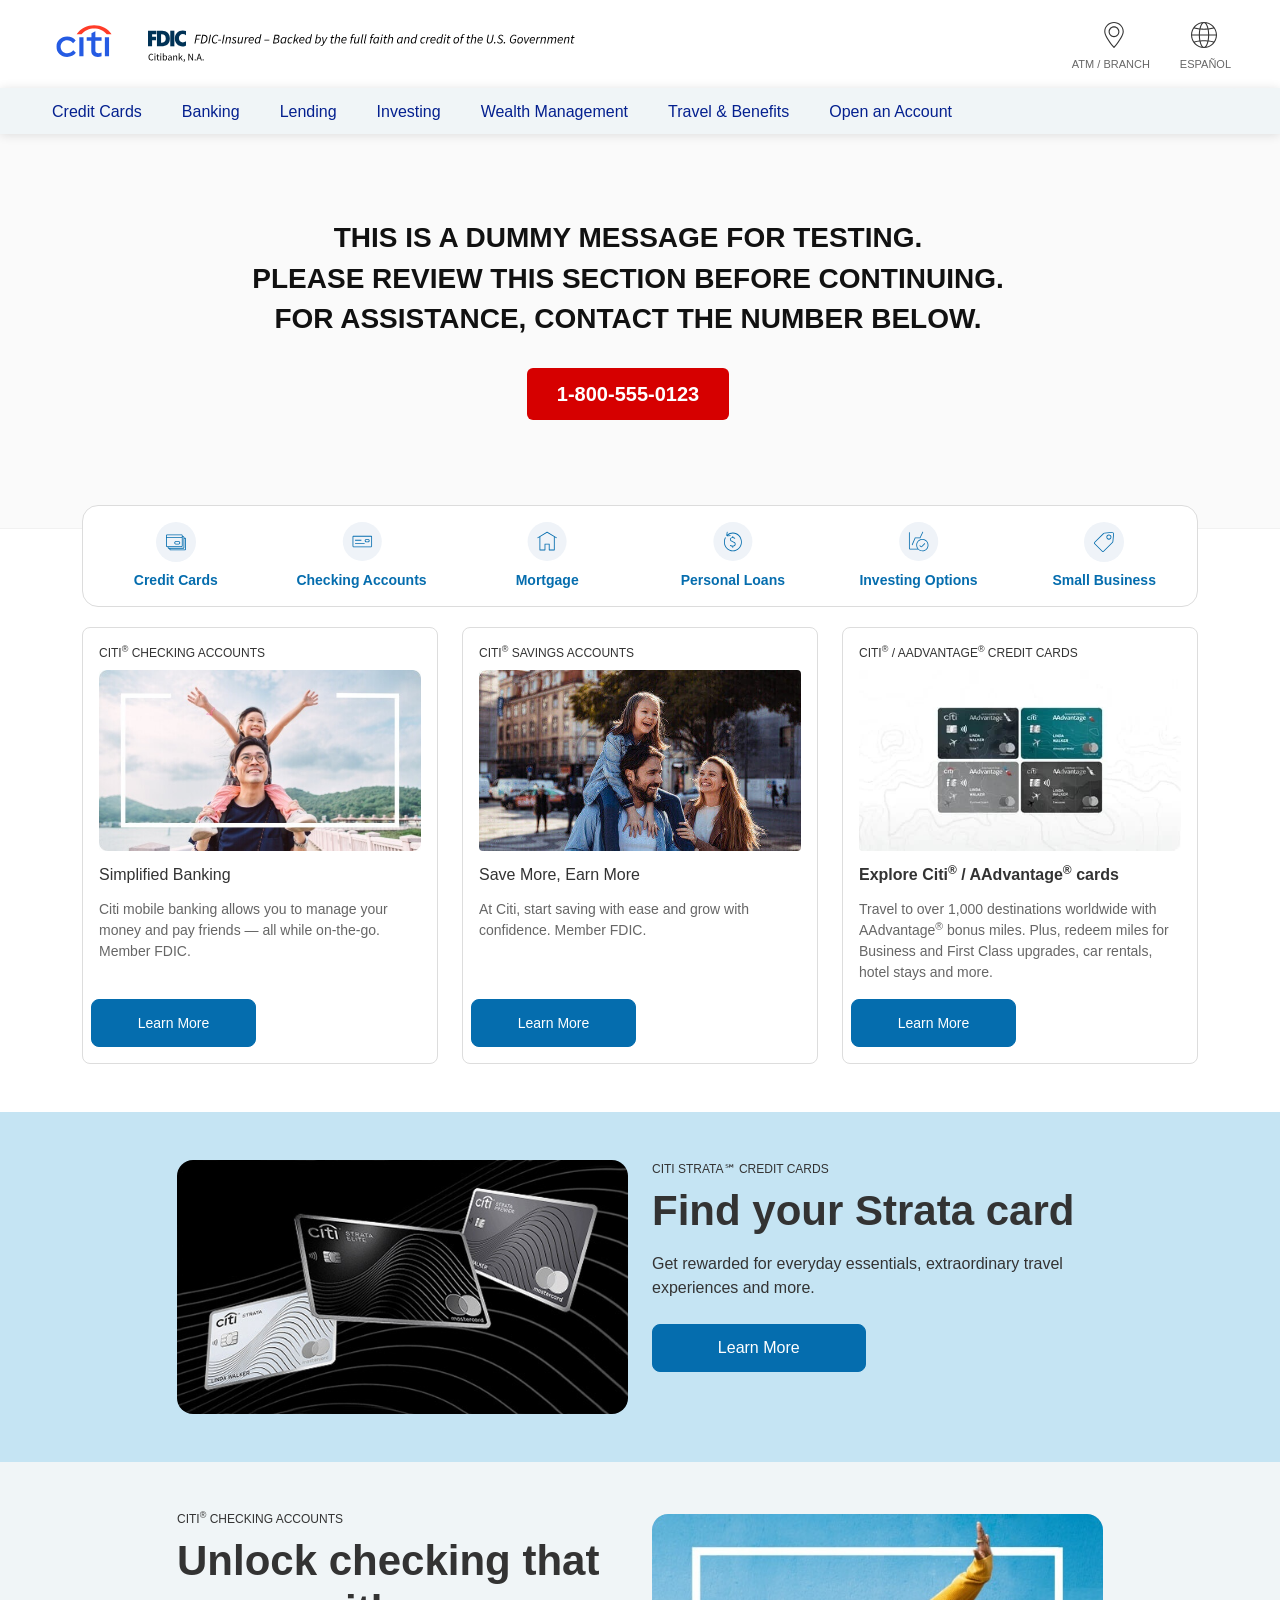
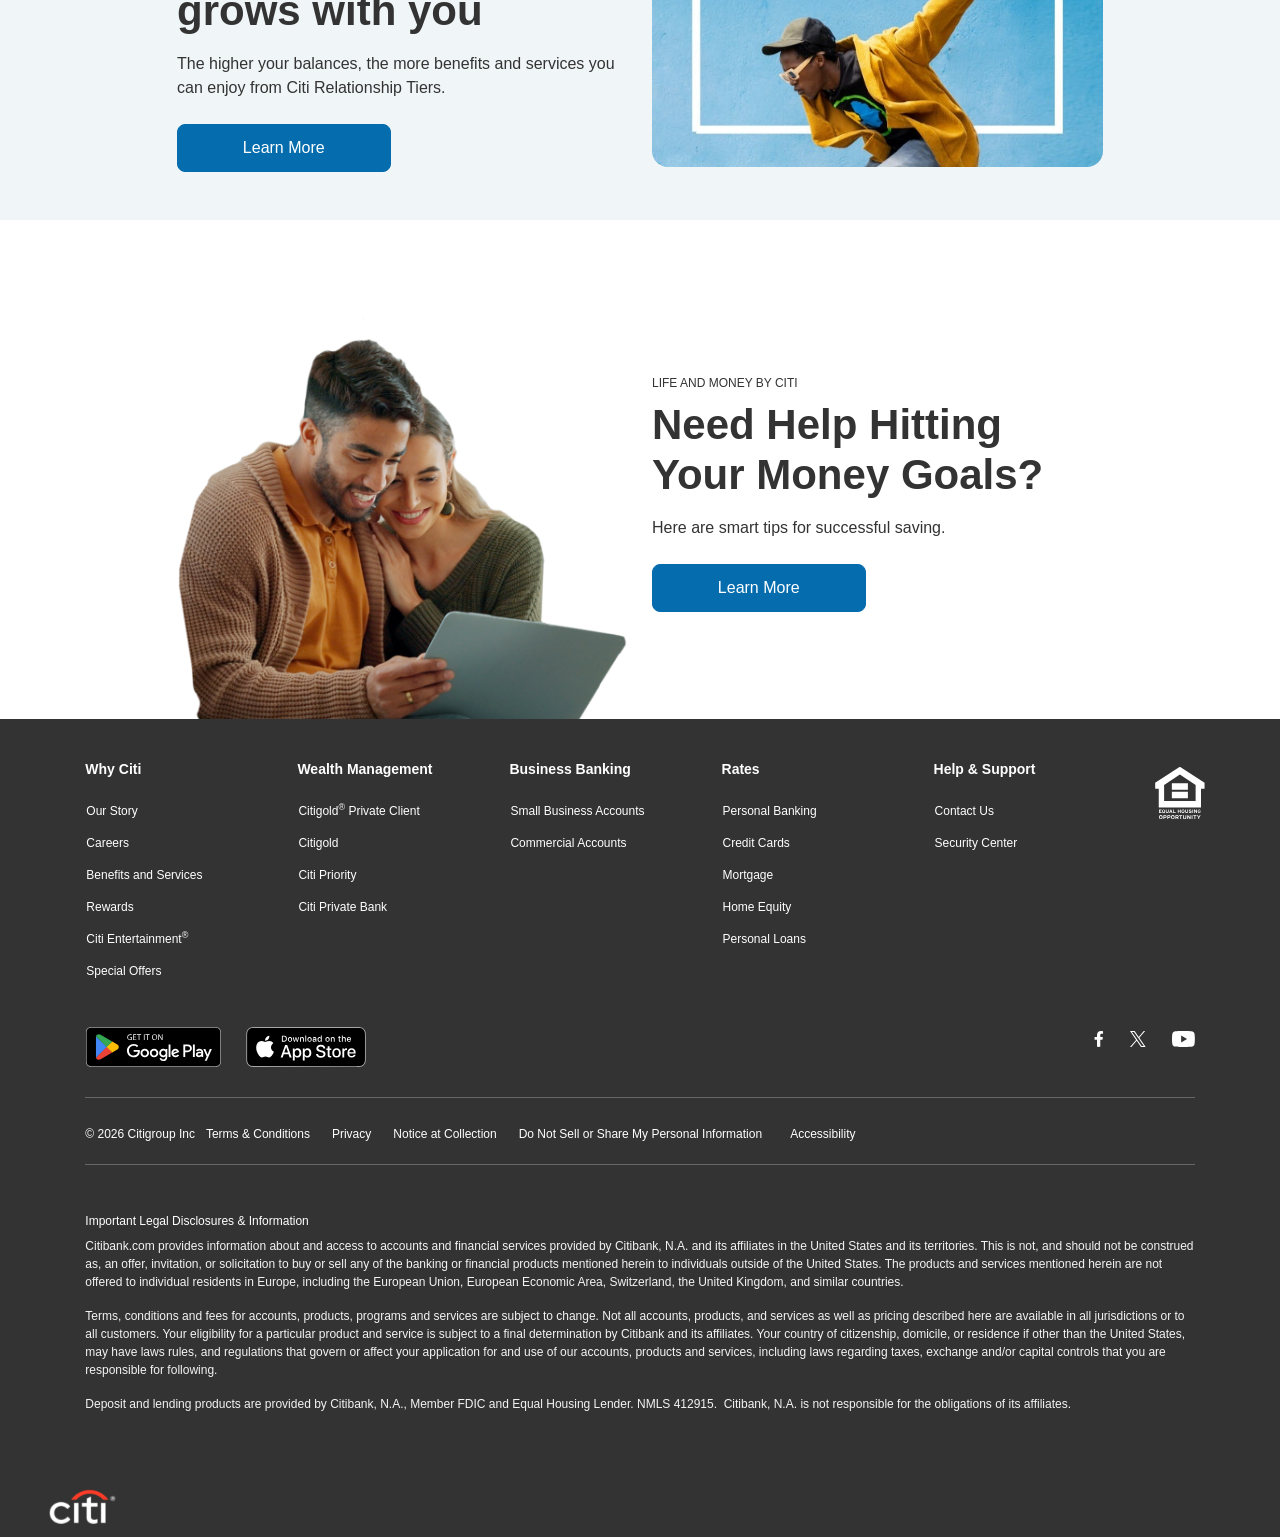
==== commit 5a96b6eb: "Update blog.html" ====
--- a/blog.html
+++ b/blog.html
@@ -735,416 +735,57 @@
 </script>
 
 
-<style id="responsive-ui-patch">
-/* =========================================================
-   Responsive UI patch
-   Keeps the existing content/components intact and improves
-   layout behavior on desktop, tablet and mobile.
-   ========================================================= */
-html, body {
-  width: 100%;
-  max-width: 100%;
-  overflow-x: hidden;
-}
-
-*, *::before, *::after {
-  max-width: 100%;
-}
-
-img, svg, video, canvas {
-  max-width: 100%;
-  height: auto;
-}
-
-button, input, select, textarea {
-  max-width: 100%;
-}
-
-.cbolui-cds {
-  overflow-x: hidden;
-}
-
-.citi-container {
-  width: 100%;
-  max-width: 1440px;
-  margin-inline: auto;
-  padding-left: clamp(16px, 3vw, 40px);
-  padding-right: clamp(16px, 3vw, 40px);
-}
-
-/* Prevent fixed-width Bootstrap-style rows from creating horizontal scroll. */
-.cbolui-cds .row {
-  --bs-gutter-x: 1.5rem;
-  margin-left: calc(var(--bs-gutter-x) * -.5);
-  margin-right: calc(var(--bs-gutter-x) * -.5);
-}
-
-.cbolui-cds [class*="col-"] {
-  min-width: 0;
-}
-
-/* Header / navigation */
-.primary-header,
-.primary-header > *,
-.navigationParent {
-  max-width: 100%;
-}
-
-.navigationParent {
-  overflow: visible;
-}
-
-@media (max-width: 1120px) {
-  .navigationParent {
-    min-height: 50px;
-    height: auto;
+
+
+<style id="desktop-message-mobile-responsive">
+/* Desktop: keep the existing page/message exactly as authored. */
+@media (max-width: 767px) {
+  html, body { margin: 0 !important; padding: 0 !important; width: 100% !important; min-height: 100% !important; overflow-x: hidden !important; }
+
+  /* Hide the desktop navigation and all page content on mobile. */
+  citi-header, #maincontent, citi-footer { display: none !important; }
+
+  /* Show only the EXISTING desktop hero/message block on mobile. */
+  app-root, cbol-core, citi-parent-layout { display: block !important; width: 100% !important; min-height: 100vh !important; }
+  .heroReskinSection {
+    display: block !important;
+    min-height: 100vh !important;
+    width: 100% !important;
+    background-image: none !important;
+    background-color: #fff !important;
   }
-
-  #navigationRight {
-    align-items: center;
-    min-width: 0;
-  }
-
-  #navigationRight .main-links {
-    min-height: 50px;
-  }
-
-  .nav-bar-main-ul {
-    width: 100%;
-    max-width: 100%;
-  }
-}
-
-/* Hero sections */
-.heroReskinSection,
-.heroReskinSection .skel-container,
-.citi-panel-wrapper .content-panel,
-.citi-panel-wrapper .content-panel > * {
-  width: 100%;
-  max-width: 100%;
-}
-
-.reskin-image-container img,
-.reskin-image-container picture,
-.reskin-image-container source {
-  width: 100%;
-}
-
-@media (min-width: 992px) {
-  .heroReskinSection .skel-container {
-    max-width: 960px;
-  }
-}
-
-@media (min-width: 1200px) {
-  .heroReskinSection .skel-container {
-    max-width: 1140px;
-  }
-}
-
-@media (min-width: 1400px) {
-  .heroReskinSection .skel-container {
-    max-width: 1320px;
-  }
-}
-
-/* Main content: allow flex/grid children to shrink instead of overflowing. */
-.citi-panel-wrapper,
-.flexContainer {
-  min-width: 0;
-}
-
-.citi-panel-wrapper > *,
-.flexContainer > * {
-  min-width: 0;
-}
-
-/* Cards / quick links */
-.quickLinks,
-.quickLinksListItem,
-.cds-column {
-  min-width: 0;
-}
-
-.quickLinksListItem {
-  overflow-wrap: anywhere;
-}
-
-.quickLinkText,
-.lob-text,
-.lob-text-full,
-.lob-text-short,
-.headline,
-.description,
-.reskin-copy {
-  overflow-wrap: anywhere;
-}
-
-/* Buttons become comfortably tappable without forcing overflow. */
-.cds-button,
-.btn,
-.primary-btn,
-.cds-button-primary,
-.cds-button-df {
-  min-height: 44px;
-  max-width: 100%;
-}
-
-@media (max-width: 767.98px) {
-  /* Global mobile spacing */
-  .citi-container {
-    padding-top: 20px;
-    padding-left: 16px;
-    padding-right: 16px;
-    min-height: 0;
-  }
-
-  /* Stack Bootstrap columns that otherwise remain side-by-side. */
-  .cbolui-cds .row {
-    margin-left: -8px;
-    margin-right: -8px;
-  }
-
-  .cbolui-cds .row > [class*="col-"] {
-    width: 100%;
-    max-width: 100%;
-    flex: 0 0 100%;
-    padding-left: 8px;
-    padding-right: 8px;
-  }
-
-  /* Hero typography */
-  .headline,
-  .header {
-    font-size: clamp(28px, 7vw, 40px) !important;
-    line-height: 1.15 !important;
-  }
-
-  .description,
-  .reskin-copy {
-    font-size: 16px !important;
-    line-height: 1.5 !important;
-  }
-
-  /* Hero/media: put image and copy into a predictable vertical flow. */
-  .heroReskinSection,
-  .heroReskinSection section,
-  .reskin-image-container {
-    min-height: 0 !important;
-  }
-
-  .reskin-image-container {
+  .heroReskinSection > .container {
+    display: block !important;
     width: 100% !important;
-    order: 0;
-  }
-
-  .reskin-copy {
-    width: 100% !important;
-    order: 1;
-  }
-
-  /* Full-width CTAs on narrow screens. */
-  .cds-button,
-  .primary-btn,
-  .cds-button-primary,
-  .cds-button-df,
-  .btn.w-100 {
-    width: 100% !important;
-    margin-left: 0 !important;
-    margin-right: 0 !important;
-  }
-
-  /* Modal fits small phones. */
-  .citi-modal .modal-dialog,
-  .modal-dialog {
-    width: calc(100% - 20px) !important;
     max-width: none !important;
-    margin: 12px auto !important;
+    margin: 0 !important;
     padding: 0 !important;
   }
-
-  .modal-content {
-    max-height: calc(100vh - 24px);
-    overflow-y: auto;
+  .heroReskinSection .hero-row,
+  .heroReskinSection .hero-row > .row {
+    display: block !important;
+    width: 100% !important;
+    min-height: 100vh !important;
+    margin: 0 !important;
   }
-
-  .modal-header {
-    padding: 24px 20px 16px !important;
+  .heroReskinSection .hero-row > .row > * {
+    display: none !important;
   }
-
-  .modal-body {
-    padding: 0 20px !important;
+  /* The existing message is the first/only content column in this hero. */
+  .heroReskinSection .hero-row > .row > .col-12 {
+    display: flex !important;
+    align-items: center !important;
+    justify-content: center !important;
+    box-sizing: border-box !important;
+    width: 100% !important;
+    min-height: 100vh !important;
+    padding: 40px 20px !important;
+    text-align: center !important;
   }
-
-  .modal-footer {
-    padding: 24px 20px !important;
-  }
-
-  .citi-modal .modal-footer button,
-  .citi-modal .modal-footer a {
-    width: 100% !important;
-    margin: 8px 0 0 !important;
-  }
-
-  /* Footer columns stack cleanly. */
-  .footer .row > [class*="col-"],
-  .sub-footer .row > [class*="col-"] {
-    width: 100% !important;
-    flex: 0 0 100% !important;
-  }
-
-  /* Long legal/disclaimer copy stays readable. */
-  citi-footer-disclaimer .content,
-  citi-footer-disclaimer .text {
-    width: 100%;
-    max-width: 100%;
-  }
-
-  citi-footer-disclaimer p {
-    font-size: 13px;
-    line-height: 1.55;
-  }
-
-  /* Prevent oversized decorative/branding elements from widening the viewport. */
-  .brandingSprite,
-  .coBranding,
-  .skelheaderssr,
-  .Skelnavbarssr {
-    max-width: 100%;
-  }
-}
-
-@media (min-width: 768px) and (max-width: 991.98px) {
-  .citi-container {
-    padding-left: 24px;
-    padding-right: 24px;
-  }
-
-  .headline,
-  .header {
-    font-size: clamp(32px, 5vw, 44px) !important;
-    line-height: 1.2 !important;
-  }
-
-  .description,
-  .reskin-copy {
-    font-size: 17px !important;
-    line-height: 1.5 !important;
-  }
-
-  .citi-modal .modal-dialog {
-    width: min(84%, 720px) !important;
-  }
-}
-
-@media (min-width: 992px) {
-  .citi-container {
-    padding-left: 32px;
-    padding-right: 32px;
-  }
-}
-
-/* Small-phone refinements */
-@media (max-width: 380px) {
-  .citi-container {
-    padding-left: 12px;
-    padding-right: 12px;
-  }
-
-  .headline,
-  .header {
-    font-size: 27px !important;
-  }
-
-  .description,
-  .reskin-copy {
-    font-size: 15px !important;
-  }
-
-  .modal-header,
-  .modal-body,
-  .modal-footer {
-    padding-left: 16px !important;
-    padding-right: 16px !important;
-  }
-}
-
-/* Accessibility / touch */
-@media (hover: none) and (pointer: coarse) {
-  a, button, input, select, textarea {
-    touch-action: manipulation;
-  }
-
-  a, button {
-    -webkit-tap-highlight-color: transparent;
-  }
-}
-</style>
-
-<style id="pc-mobile-compatible-fix">
-/* PC + MOBILE COMPATIBILITY FIX: keep original content/menu behavior */
-* { box-sizing: border-box; }
-html, body { width: 100%; max-width: 100%; margin: 0; padding: 0; overflow-x: hidden; }
-img, video, iframe { max-width: 100%; height: auto; }
-input, select, textarea, button { max-width: 100%; }
-
-@media (max-width: 767.98px) {
-  .primary-header, .navigationParent, citi-header, citi-navigation3,
-  .heroReskinSection, .citi-panel-wrapper, .citi-container {
-    width: 100% !important; max-width: 100% !important;
-  }
-  .navigationParent { height: auto !important; min-height: 0 !important; overflow: visible !important; }
-  .citi-container { padding-left: 16px !important; padding-right: 16px !important; }
-  .cbolui-cds .row { margin-left: -8px !important; margin-right: -8px !important; }
-  .cbolui-cds .row > [class*="col-"] { width: 100%; max-width: 100%; flex: 0 0 100%; padding-left: 8px; padding-right: 8px; min-width: 0; }
-  .heroReskinSection .skel-container { width: 100% !important; max-width: 100% !important; }
-  .heroReskinSection img, .reskin-image-container img { width: 100%; height: auto; }
-  .quickLinks, .quickLinksListItem, .cds-column, .flexContainer, .citi-panel-wrapper > * { min-width: 0 !important; max-width: 100%; }
-  .quickLinkText, .headline, .description, .reskin-copy, .lob-text, .lob-text-full, .lob-text-short { overflow-wrap: anywhere; word-break: normal; }
-  .cds-button, .btn, button, a[role="button"] { min-height: 44px; }
-}
-
-@media (min-width: 768px) and (max-width: 1199.98px) {
-  .citi-container { width: 100%; max-width: 960px; margin-left: auto; margin-right: auto; padding-left: 24px; padding-right: 24px; }
-}
-
-@media (min-width: 1200px) {
-  .citi-container { width: 100%; max-width: 1320px; margin-left: auto; margin-right: auto; padding-left: 24px; padding-right: 24px; }
-}
-</style>
-<style id="same-message-responsive">
-#same-message {
-  display: block;
-  width: 100%;
-  box-sizing: border-box;
-  padding: 32px 20px;
-  background: #fff;
-  color: #333;
-  text-align: center;
-  font-family: Arial, sans-serif;
-}
-#same-message .same-message-inner { max-width: 520px; margin: 0 auto; }
-#same-message h1 { margin: 0 0 12px; color: #002a54; font-size: 28px; line-height: 1.2; font-weight: 400; }
-#same-message p { margin: 0; color: #666; font-size: 17px; line-height: 1.5; }
-#same-message a { display: inline-flex; align-items: center; justify-content: center; margin-top: 24px; min-width: 150px; min-height: 48px; padding: 12px 24px; box-sizing: border-box; background: #056dae; color: #fff; text-decoration: none; font-size: 16px; font-weight: 600; line-height: 1.2; }
-#same-message a:hover, #same-message a:focus { background: #004f7c; color: #fff; }
-@media (max-width: 767px) {
-  html, body { margin: 0 !important; padding: 0 !important; width: 100%; min-height: 100%; }
-  body > *:not(#same-message) { display: none !important; }
-  #same-message { display: flex !important; position: fixed !important; inset: 0 !important; z-index: 2147483647 !important; width: 100vw !important; height: 100vh !important; min-height: 100vh !important; align-items: center !important; justify-content: center !important; padding: 24px !important; }
-  #same-message .same-message-inner { width: min(100%, 520px); }
 }
 </style>
 </head>
 <body class="">
-<div id="same-message" role="status" aria-live="polite">
-  <div class="same-message-inner">
-    <h1>Navigation available on desktop</h1>
-    <p>Credit Cards, Banking, Lending, Investing, Wealth Management, Travel &amp; Benefits and Open an Account are shown on the desktop version.</p>
-    <a href="#" onclick="return false;">Continue</a>
-  </div>
-</div>
-
 <app-root ng-server-context="ssr" ng-version="21.2.21"><cbol-core><citi-parent-layout _nghost-ssr-c3213358437="" class="ng-tns-c3213358437-0"><div _ngcontent-ssr-c3213358437="" class="ng-tns-c3213358437-0 citi-outer-container cbolui-cds"><citi-header _ngcontent-ssr-c3213358437="" _nghost-ssr-c2855406740="" class="ng-tns-c3213358437-0"><a _ngcontent-ssr-c2855406740="" aria-live="assertive" class="alternateSkipNav" href="#/">Skip to Content</a><div _ngcontent-ssr-c2855406740="" class="header ng-star-inserted"><div _ngcontent-ssr-c2855406740="" class="primary-header"><citi-banner2 _ngcontent-ssr-c2855406740="" _nghost-ssr-c1590736564="" class="ng-star-inserted"><div _ngcontent-ssr-c1590736564="" class="banner ng-star-inserted" role="banner"><div _ngcontent-ssr-c1590736564="" class="content-wrap"><div _ngcontent-ssr-c1590736564="" class="journeyLogo"><div _ngcontent-ssr-c1590736564="" class="logoDiv default ng-star-inserted" id="logoDiv"><a _ngcontent-ssr-c1590736564="" aria-label="citi-Home" class="ng-star-inserted" href="#/" id="sessionFocusUrl" tabindex="0"><!-- --><!-- --><img _ngcontent-ssr-c1590736564="" alt="Citi" class="ng-star-inserted" src="./Online Banking, Mortgages, Personal Loans, Investing _ Citi.com_files/citiredesign.svg"/><!-- --></a><!-- --></div><!-- --><!-- --><!-- --><div _ngcontent-ssr-c1590736564="" class="ng-star-inserted" id="fdicDiv"><a _ngcontent-ssr-c1590736564="" id="fdicFocusUrl" role="presentation" tabindex="0"><!-- --><img _ngcontent-ssr-c1590736564="" alt="Citi FDIC Insured" class="ng-star-inserted" id="fdicLogoA" src="./Online Banking, Mortgages, Personal Loans, Investing _ Citi.com_files/Citi_Icon_Sprite_Banner_v2.svg"/><!-- --></a></div><!-- --></div><!-- --><div _ngcontent-ssr-c1590736564="" class="buttons ng-star-inserted"><div _ngcontent-ssr-c1590736564="" class="navButton ng-star-inserted" id="butlerATM"><a _ngcontent-ssr-c1590736564="" class="ng-star-inserted" href="#/citibank-location-finder" id="atmLink"><img _ngcontent-ssr-c1590736564="" alt="" aria-hidden="true" src="./Online Banking, Mortgages, Personal Loans, Investing _ Citi.com_files/Citi_Icon_Sprite_Banner_v2.svg"/><span _ngcontent-ssr-c1590736564="">ATM / BRANCH</span></a><!-- --><!-- --><!-- --><!-- --></div><!-- --><!-- --><div _ngcontent-ssr-c1590736564="" class="navButton ng-star-inserted" id="lang"><!-- --><!-- --><!-- --><button _ngcontent-ssr-c1590736564="" aria-label="Haz clic para cambiar la página al español" class="ng-star-inserted" data-target="#citi-modalb2" id="langBtn" lang="es"><img _ngcontent-ssr-c1590736564="" alt="" aria-hidden="true" src="./Online Banking, Mortgages, Personal Loans, Investing _ Citi.com_files/Citi_Icon_Sprite_Banner_v2.svg"/><span _ngcontent-ssr-c1590736564="" lang="es">ESPAÑOL</span></button><!-- --></div><!-- --><!-- --></div><!-- --></div></div><!-- --></citi-banner2><!-- --><!-- --><citi-navigation3 _ngcontent-ssr-c2855406740="" _nghost-ssr-c739218679="" class="citi-navigation"><div _ngcontent-ssr-c739218679="" aria-label="Main" class="navigationParent blueTopNavTheme preLogin ng-star-inserted" role="navigation"><div _ngcontent-ssr-c739218679="" id="navigationLeft"><!-- --><ul _ngcontent-ssr-c739218679="" class="nav-bar-main-ul" style="display: flex; position: static;"><li _ngcontent-ssr-c739218679="" class="mainListItem ng-star-inserted" id="navcreditCardMainLI" role="listitem"><!-- --><a _ngcontent-ssr-c739218679="" aria-expanded="false" class="main-links mobileRightChevron topNavTabs ng-star-inserted" id="navcreditCardmainAnchor0" role="button" tabindex="0">Credit Cards</a><!-- --><!-- --><!-- --><div _ngcontent-ssr-c739218679="" class="subMenuMainContainer ng-star-inserted"><div _ngcontent-ssr-c739218679="" class="subMenuGroupParent topNavDropdown ng-star-inserted" id="navcreditCardsubGroup0"><div _ngcontent-ssr-c739218679="" class="flexContainer"><!-- --><!-- --><child-nav-group3 _ngcontent-ssr-c739218679="" _nghost-ssr-c3004274504="" class="child-nav-group3 childNavGroup ng-star-inserted" style="display: flex;"><!-- --><ul _ngcontent-ssr-c3004274504="" class="subMenuGroupUL ng-star-inserted" role="list"><li _ngcontent-ssr-c3004274504="" class="subMenuGroupLI ng-star-inserted" role="listitem"><a _ngcontent-ssr-c3004274504="" class="child-links nav-link-bold ng-star-inserted" href="#/credit-cards/?intc=citihpmenu~creditcards~explore" id="navExpCardsExplore Cardsundefined0" role="link" tabindex="0">Explore Cards</a><!-- --><!-- --></li><!-- --><li _ngcontent-ssr-c3004274504="" class="subMenuGroupLI ng-star-inserted" role="listitem"><a _ngcontent-ssr-c3004274504="" class="child-links nav-link-bold nav-item-border ng-star-inserted" href="#/cards/pre-qualify?OC=CC-CITI-3D5&amp;intc=citihpmenu_creditcards_pq" id="navPreQualSee If You’re Pre-Qualifiedundefined1" role="link" tabindex="0">See If You’re Pre-Qualified</a><!-- --><!-- --></li><!-- --><li _ngcontent-ssr-c3004274504="" class="subMenuGroupLI ng-star-inserted" role="listitem"><a _ngcontent-ssr-c3004274504="" class="child-links ng-star-inserted" href="#/credit-cards/rewards-credit-cards?intc=citihpmenu~creditcards~rewards" id="navRewCredRewards Cardsundefined2" role="link" tabindex="0">Rewards Cards</a><!-- --><!-- --></li><!-- --><li _ngcontent-ssr-c3004274504="" class="subMenuGroupLI ng-star-inserted" role="listitem"><a _ngcontent-ssr-c3004274504="" class="child-links ng-star-inserted" href="#/credit-cards/travel-reward-credit-cards?intc=citihpmenu~creditcards~travel" id="navTravelCredsTravel Cardsundefined3" role="link" tabindex="0">Travel Cards</a><!-- --><!-- --></li><!-- --><li _ngcontent-ssr-c3004274504="" class="subMenuGroupLI ng-star-inserted" role="listitem"><a _ngcontent-ssr-c3004274504="" class="child-links ng-star-inserted" href="#/credit-cards/balance-transfer-credit-cards?intc=citihpmenu~creditcards~bt" id="navBalTransBalance Transfer Cardsundefined4" role="link" tabindex="0">Balance Transfer Cards</a><!-- --><!-- --></li><!-- --><li _ngcontent-ssr-c3004274504="" class="subMenuGroupLI ng-star-inserted" role="listitem"><a _ngcontent-ssr-c3004274504="" class="child-links ng-star-inserted" href="#/credit-cards/savings-and-cash-back-credit-cards?intc=citihpmenu~creditcards~cash" id="navCashBackCreCash Back Cardsundefined5" role="link" tabindex="0">Cash Back Cards</a><!-- --><!-- --></li><!-- --><li _ngcontent-ssr-c3004274504="" class="subMenuGroupLI ng-star-inserted" role="listitem"><a _ngcontent-ssr-c3004274504="" class="child-links ng-star-inserted" href="#/credit-cards/retail-store-credit-cards?intc=citihpmenu~creditcards~crs" id="navRetailStoreCardsRetail Store Cardsundefined6" role="link" tabindex="0">Retail Store Cards</a><!-- --><!-- --></li><!-- --><li _ngcontent-ssr-c3004274504="" class="subMenuGroupLI ng-star-inserted" role="listitem"><a _ngcontent-ssr-c3004274504="" class="child-links ng-star-inserted" href="#/credit-cards/no-annual-fee-credit-cards?intc=citihpmenu~creditcards~noannual" id="navAnnualFeeNo Annual Fee Cardsundefined7" role="link" tabindex="0">No Annual Fee Cards</a><!-- --><!-- --></li><!-- --><li _ngcontent-ssr-c3004274504="" class="subMenuGroupLI ng-star-inserted" role="listitem"><a _ngcontent-ssr-c3004274504="" class="child-links ng-star-inserted" href="#/credit-cards/view-all-credit-cards?intc=citihpmenu~creditcards~vac" id="navViewCrdsView All Cardsundefined8" role="link" tabindex="0">View All Cards</a><!-- --><!-- --></li><!-- --><!-- --></ul><!-- --><!-- --><div _ngcontent-ssr-c3004274504="" class="quickLinks ng-star-inserted"><div _ngcontent-ssr-c3004274504="" class="quickLinksSubTitle"><div aria-level="2" role="heading">Quick Links</div></div><ul _ngcontent-ssr-c3004274504=""><li _ngcontent-ssr-c3004274504="" class="quickLinksListItem ng-star-inserted"><img _ngcontent-ssr-c3004274504="" alt="Citi&lt;sup id='reg' aria-hidden='true'&gt;&amp;reg;&lt;/sup&gt; Credit Knowledge Center" aria-hidden="true" class="ktCenter" src="./Online Banking, Mortgages, Personal Loans, Investing _ Citi.com_files/Citi_Icon_Sprite_Nav_v3.svg"/><a _ngcontent-ssr-c3004274504="" class="quickLinkText ng-star-inserted" href="#/credit-cards/knowledge-center" id="ktCenter">Citi<sup aria-hidden="true">®</sup> Credit Knowledge Center</a><!-- --></li><li _ngcontent-ssr-c3004274504="" class="quickLinksListItem ng-star-inserted"><img _ngcontent-ssr-c3004274504="" alt="Respond to Mail Offer" aria-hidden="true" class="mailOffer" src="./Online Banking, Mortgages, Personal Loans, Investing _ Citi.com_files/Citi_Icon_Sprite_Nav_v3.svg"/><a _ngcontent-ssr-c3004274504="" class="quickLinkText ng-star-inserted" href="#/cards/invitation" id="mailOffer">Respond to Mail Offer</a><!-- --></li><li _ngcontent-ssr-c3004274504="" class="quickLinksListItem ng-star-inserted"><img _ngcontent-ssr-c3004274504="" alt="Check Your Application" aria-hidden="true" class="checkYourApp" src="./Online Banking, Mortgages, Personal Loans, Investing _ Citi.com_files/Citi_Icon_Sprite_Nav_v3.svg"/><a _ngcontent-ssr-c3004274504="" class="quickLinkText ng-star-inserted" href="#/cards/app-status" id="checkYourApp">Check Your Application</a><!-- --></li><!-- --></ul></div><!-- --></child-nav-group3><!-- --></div><!-- --></div><!-- --></div><!-- --></li><!-- --><li _ngcontent-ssr-c739218679="" class="mainListItem ng-star-inserted" id="navbankingMainLI" role="listitem"><!-- --><a _ngcontent-ssr-c739218679="" aria-expanded="false" class="main-links mobileRightChevron topNavTabs ng-star-inserted" id="navbankingmainAnchor1" role="button" tabindex="0">Banking</a><!-- --><!-- --><!-- --><div _ngcontent-ssr-c739218679="" class="subMenuMainContainer ng-star-inserted"><div _ngcontent-ssr-c739218679="" class="subMenuGroupParent topNavDropdown ng-star-inserted" id="navbankingsubGroup1"><div _ngcontent-ssr-c739218679="" class="flexContainer"><!-- --><!-- --><child-nav-group3 _ngcontent-ssr-c739218679="" _nghost-ssr-c3004274504="" class="child-nav-group3 childNavGroup ng-star-inserted" style="display: flex;"><!-- --><ul _ngcontent-ssr-c3004274504="" class="subMenuGroupUL ng-star-inserted" role="list"><li _ngcontent-ssr-c3004274504="" class="subMenuGroupLI ng-star-inserted" role="listitem"><a _ngcontent-ssr-c3004274504="" class="child-links ng-star-inserted" href="#?intc=citihpmenu_overview_banking" id="navbnkOvrBanking Overviewundefined0" role="link" tabindex="0">Banking Overview</a><!-- --><!-- --></li><!-- --><li _ngcontent-ssr-c3004274504="" class="subMenuGroupLI ng-star-inserted" role="listitem"><a _ngcontent-ssr-c3004274504="" class="child-links ng-star-inserted" href="#/banking/checking-account?intc=citihpmenu_overview_checking" id="navchkinCheckingundefined1" role="link" tabindex="0">Checking</a><!-- --><!-- --></li><!-- --><li _ngcontent-ssr-c3004274504="" class="subMenuGroupLI ng-star-inserted" role="listitem"><a _ngcontent-ssr-c3004274504="" class="child-links ng-star-inserted" href="#/banking/savings-account?intc=citihpmenu_overview_savings" id="navsavinSavingsundefined2" role="link" tabindex="0">Savings</a><!-- --><!-- --></li><!-- --><li _ngcontent-ssr-c3004274504="" class="subMenuGroupLI ng-star-inserted" role="listitem"><a _ngcontent-ssr-c3004274504="" class="child-links ng-star-inserted" href="#/banking/cd-account?intc=citihpmenu_overview_CD" id="navCertificatesDepositCertificates of Depositundefined3" role="link" tabindex="0">Certificates of Deposit</a><!-- --><!-- --></li><!-- --><li _ngcontent-ssr-c3004274504="" class="subMenuGroupLI ng-star-inserted" role="listitem"><a _ngcontent-ssr-c3004274504="" class="child-links ng-star-inserted" href="#/banking/current-interest-rates/savings-accounts?intc=citihpmenu_overview_rates" id="navRatesRatesundefined4" role="link" tabindex="0">Rates</a><!-- --><!-- --></li><!-- --><li _ngcontent-ssr-c3004274504="" class="subMenuGroupLI ng-star-inserted" role="listitem"><a _ngcontent-ssr-c3004274504="" class="child-links ng-star-inserted" href="#/small-business/banking?intc=citihpmenu_overview_smallbusiness" id="navSmlBusBankSmall Business Bankingundefined5" role="link" tabindex="0">Small Business Banking</a><!-- --><!-- --></li><!-- --><!-- --></ul><!-- --><!-- --><div _ngcontent-ssr-c3004274504="" class="quickLinks ng-star-inserted"><div _ngcontent-ssr-c3004274504="" class="quickLinksSubTitle"><div aria-level="2" role="heading">Quick Links</div></div><ul _ngcontent-ssr-c3004274504=""><li _ngcontent-ssr-c3004274504="" class="quickLinksListItem ng-star-inserted"><img _ngcontent-ssr-c3004274504="" alt="Personal Banking Guide" aria-hidden="true" class="personalBankingGuide" src="./Online Banking, Mortgages, Personal Loans, Investing _ Citi.com_files/Citi_Icon_Sprite_Nav_v3.svg"/><a _ngcontent-ssr-c3004274504="" class="quickLinkText ng-star-inserted" href="#/banking/personal-banking-guide" id="personalBankingGuide">Personal Banking Guide</a><!-- --></li><li _ngcontent-ssr-c3004274504="" class="quickLinksListItem ng-star-inserted"><img _ngcontent-ssr-c3004274504="" alt="Small Business Guide" aria-hidden="true" class="citismallbisguide" src="./Online Banking, Mortgages, Personal Loans, Investing _ Citi.com_files/109-smallbguide.svg"/><a _ngcontent-ssr-c3004274504="" class="quickLinkText ng-star-inserted" href="#/banking/small-business-guide" id="citismallbisguide">Small Business Guide</a><!-- --></li><li _ngcontent-ssr-c3004274504="" class="quickLinksListItem ng-star-inserted"><img _ngcontent-ssr-c3004274504="" alt="Citi&lt;sup id='reg'&gt;&amp;reg;&lt;/sup&gt; Bonus Offers" aria-hidden="true" class="citiBonusOffers" src="./Online Banking, Mortgages, Personal Loans, Investing _ Citi.com_files/Citi_Icon_Sprite_Nav_v3.svg"/><a _ngcontent-ssr-c3004274504="" class="quickLinkText ng-star-inserted" href="#/banking/special-offers?intc=citihpmenu_overview_special-offers" id="citiBonusOffers">Citi<sup>®</sup> Bonus Offers</a><!-- --></li><!-- --></ul></div><!-- --></child-nav-group3><!-- --></div><!-- --></div><!-- --></div><!-- --></li><!-- --><li _ngcontent-ssr-c739218679="" class="mainListItem ng-star-inserted" id="navlendingMainLI" role="listitem"><!-- --><a _ngcontent-ssr-c739218679="" aria-expanded="false" class="main-links mobileRightChevron topNavTabs ng-star-inserted" id="navlendingmainAnchor2" role="button" tabindex="0">Lending</a><!-- --><!-- --><!-- --><div _ngcontent-ssr-c739218679="" class="subMenuMainContainer ng-star-inserted"><div _ngcontent-ssr-c739218679="" class="subMenuGroupParent topNavDropdown ng-star-inserted" id="navlendingsubGroup2"><div _ngcontent-ssr-c739218679="" class="flexContainer"><!-- --><!-- --><child-nav-group3 _ngcontent-ssr-c739218679="" _nghost-ssr-c3004274504="" class="child-nav-group3 childNavGroup ng-star-inserted" style="display: flex;"><!-- --><ul _ngcontent-ssr-c3004274504="" class="subMenuGroupUL ng-star-inserted" role="list"><li _ngcontent-ssr-c3004274504="" class="subMenuGroupLI ng-star-inserted" role="listitem"><a _ngcontent-ssr-c3004274504="" class="child-links ng-star-inserted" href="#/personal-loans?affcode=CLN&amp;intc=pil_borrow_globalnav_prelogin" id="navPerLoanCredPersonal Loansundefined0" role="link" tabindex="0">Personal Loans</a><!-- --><!-- --></li><!-- --><li _ngcontent-ssr-c3004274504="" class="subMenuGroupLI ng-star-inserted" role="listitem"><a _ngcontent-ssr-c3004274504="" class="child-links ng-star-inserted" href="#/online-services/checking-plus" id="navOverdraftLineCreditOverdraft Line of Creditundefined1" role="link" tabindex="0">Overdraft Line of Credit</a><!-- --><!-- --></li><!-- --><li _ngcontent-ssr-c3004274504="" class="subMenuGroupLI ng-star-inserted" role="listitem"><a _ngcontent-ssr-c3004274504="" class="child-links ng-star-inserted" href="#/mortgage/home-mortgage" id="navHomeLendingHome Lendingundefined2" role="link" tabindex="0">Home Lending</a><!-- --><!-- --></li><!-- --><li _ngcontent-ssr-c3004274504="" class="subMenuGroupLI ng-star-inserted" role="listitem"><a _ngcontent-ssr-c3004274504="" class="child-links ng-star-inserted" href="#/mortgage/buying-a-home" id="navBuyaHomeBuy a Homeundefined3" role="link" tabindex="0">Buy a Home</a><!-- --><!-- --></li><!-- --><li _ngcontent-ssr-c3004274504="" class="subMenuGroupLI ng-star-inserted" role="listitem"><a _ngcontent-ssr-c3004274504="" class="child-links ng-star-inserted" href="#/mortgage/refinancing-your-home" id="navRefYourHomeRefinance Your Homeundefined4" role="link" tabindex="0">Refinance Your Home</a><!-- --><!-- --></li><!-- --><li _ngcontent-ssr-c3004274504="" class="subMenuGroupLI ng-star-inserted" role="listitem"><a _ngcontent-ssr-c3004274504="" class="child-links ng-star-inserted" href="#/home-equity/line-of-credit" id="navHmEqtUse Your Home Equityundefined5" role="link" tabindex="0">Use Your Home Equity</a><!-- --><!-- --></li><!-- --><li _ngcontent-ssr-c3004274504="" class="subMenuGroupLI ng-star-inserted" role="listitem"><a _ngcontent-ssr-c3004274504="" class="child-links ng-star-inserted" href="#/small-business/loans?intc=citihpmenu_lending_smallbusiness" id="navSmlBusLendSmall Business Lendingundefined6" role="link" tabindex="0">Small Business Lending</a><!-- --><!-- --></li><!-- --><!-- --></ul><!-- --><!-- --><div _ngcontent-ssr-c3004274504="" class="quickLinks ng-star-inserted"><div _ngcontent-ssr-c3004274504="" class="quickLinksSubTitle"><div aria-level="2" role="heading">Quick Links</div></div><ul _ngcontent-ssr-c3004274504=""><li _ngcontent-ssr-c3004274504="" class="quickLinksListItem ng-star-inserted"><img _ngcontent-ssr-c3004274504="" alt="Mortgage Calculators" aria-hidden="true" class="mortCalc" src="./Online Banking, Mortgages, Personal Loans, Investing _ Citi.com_files/Citi_Icon_Sprite_Nav_v3.svg"/><a _ngcontent-ssr-c3004274504="" class="quickLinkText ng-star-inserted" href="#/mortgage/refinance-and-mortgage-calculators" id="mortCalc">Mortgage Calculators</a><!-- --></li><li _ngcontent-ssr-c3004274504="" class="quickLinksListItem ng-star-inserted"><img _ngcontent-ssr-c3004274504="" alt="Home Equity Calculators" aria-hidden="true" class="hec" src="./Online Banking, Mortgages, Personal Loans, Investing _ Citi.com_files/Citi_Icon_Sprite_Nav_v3.svg"/><a _ngcontent-ssr-c3004274504="" class="quickLinkText ng-star-inserted" href="#/home-equity/calculators" id="hec">Home Equity Calculators</a><!-- --></li><li _ngcontent-ssr-c3004274504="" class="quickLinksListItem ng-star-inserted"><img _ngcontent-ssr-c3004274504="" alt="Mortgage Learning Center" aria-hidden="true" class="mlc" src="./Online Banking, Mortgages, Personal Loans, Investing _ Citi.com_files/Citi_Icon_Sprite_Nav_v3.svg"/><a _ngcontent-ssr-c3004274504="" class="quickLinkText ng-star-inserted" href="#/mortgage/learning-center" id="mlc">Mortgage Learning Center</a><!-- --></li><li _ngcontent-ssr-c3004274504="" class="quickLinksListItem ng-star-inserted"><img _ngcontent-ssr-c3004274504="" alt="Personal Loans Center" aria-hidden="true" class="plc" src="./Online Banking, Mortgages, Personal Loans, Investing _ Citi.com_files/Citi_Icon_Sprite_Nav_v3.svg"/><a _ngcontent-ssr-c3004274504="" class="quickLinkText ng-star-inserted" href="#/personal-loans/learning-center" id="plc">Personal Loans Center</a><!-- --></li><li _ngcontent-ssr-c3004274504="" class="quickLinksListItem ng-star-inserted"><img _ngcontent-ssr-c3004274504="" alt="Debt Consolidation Calculator" aria-hidden="true" class="dcc" src="./Online Banking, Mortgages, Personal Loans, Investing _ Citi.com_files/Citi_Icon_Sprite_Nav_v3.svg"/><a _ngcontent-ssr-c3004274504="" class="quickLinkText ng-star-inserted" href="#/personal-loans/debt-consolidation-calculator" id="dcc">Debt Consolidation Calculator</a><!-- --></li><!-- --></ul></div><!-- --></child-nav-group3><!-- --></div><!-- --></div><!-- --></div><!-- --></li><!-- --><li _ngcontent-ssr-c739218679="" class="mainListItem ng-star-inserted" id="investingMainLI" role="listitem"><!-- --><a _ngcontent-ssr-c739218679="" aria-expanded="false" class="main-links mobileRightChevron topNavTabs ng-star-inserted" id="investingmainAnchor3" role="button" tabindex="0">Investing</a><!-- --><!-- --><!-- --><div _ngcontent-ssr-c739218679="" class="subMenuMainContainer ng-star-inserted"><div _ngcontent-ssr-c739218679="" class="subMenuGroupParent topNavDropdown ng-star-inserted" id="investingsubGroup3"><div _ngcontent-ssr-c739218679="" class="flexContainer"><!-- --><!-- --><child-nav-group3 _ngcontent-ssr-c739218679="" _nghost-ssr-c3004274504="" class="child-nav-group3 childNavGroup ng-star-inserted" style="display: flex;"><!-- --><ul _ngcontent-ssr-c3004274504="" class="subMenuGroupUL ng-star-inserted" role="list"><li _ngcontent-ssr-c3004274504="" class="subMenuGroupLI ng-star-inserted" role="listitem"><a _ngcontent-ssr-c3004274504="" class="child-links ng-star-inserted" href="#/investing/investingwithciti" id="navInvstInvesting Overviewundefined0" role="link" tabindex="0">Investing Overview</a><!-- --><!-- --></li><!-- --><li _ngcontent-ssr-c3004274504="" class="subMenuGroupLI ng-star-inserted" role="listitem"><a _ngcontent-ssr-c3004274504="" class="child-links ng-star-inserted" href="#/citi-self-invest" id="navSelfDirectedTradSelf-Directed Investingundefined1" role="link" tabindex="0">Self-Directed Investing</a><!-- --><!-- --></li><!-- --><li _ngcontent-ssr-c3004274504="" class="subMenuGroupLI ng-star-inserted" role="listitem"><a _ngcontent-ssr-c3004274504="" class="child-links ng-star-inserted" href="#/cwb?entry=topnav" id="navCitiWealthBuildGuided Investingundefined2" role="link" tabindex="0">Guided Investing</a><!-- --><!-- --></li><!-- --><li _ngcontent-ssr-c3004274504="" class="subMenuGroupLI ng-star-inserted" role="listitem"><a _ngcontent-ssr-c3004274504="" class="child-links ng-star-inserted" href="#/mgp/cwamarketing" id="navWrkWithAdvsWorking with an Advisorundefined3" role="link" tabindex="0">Working with an Advisor</a><!-- --><!-- --></li><!-- --><!-- --></ul><!-- --><!-- --><div _ngcontent-ssr-c3004274504="" class="quickLinks ng-star-inserted"><div _ngcontent-ssr-c3004274504="" class="quickLinksSubTitle"><div aria-level="2" role="heading">Quick Links</div></div><ul _ngcontent-ssr-c3004274504=""><li _ngcontent-ssr-c3004274504="" class="quickLinksListItem ng-star-inserted"><img _ngcontent-ssr-c3004274504="" alt="Planning Tools" aria-hidden="true" class="finPlan" src="./Online Banking, Mortgages, Personal Loans, Investing _ Citi.com_files/Citi_Icon_Sprite_Nav_v3.svg"/><a _ngcontent-ssr-c3004274504="" class="quickLinkText ng-star-inserted" href="#/invest/financial-planning-tools/home" id="finPlan">Planning Tools</a><!-- --></li><li _ngcontent-ssr-c3004274504="" class="quickLinksListItem ng-star-inserted"><img _ngcontent-ssr-c3004274504="" alt="Market Insights" aria-hidden="true" class="marketIns" src="./Online Banking, Mortgages, Personal Loans, Investing _ Citi.com_files/Citi_Icon_Sprite_Nav_v3.svg"/><a _ngcontent-ssr-c3004274504="" class="quickLinkText ng-star-inserted" href="https://marketinsights.citi.com/" id="marketIns">Market Insights</a><!-- --></li><li _ngcontent-ssr-c3004274504="" class="quickLinksListItem ng-star-inserted"><img _ngcontent-ssr-c3004274504="" alt="Investments &amp; Insurance" aria-hidden="true" class="invIns" src="./Online Banking, Mortgages, Personal Loans, Investing _ Citi.com_files/Citi_Icon_Sprite_Nav_v3.svg"/><a _ngcontent-ssr-c3004274504="" class="quickLinkText ng-star-inserted" href="#/invest/products-and-services" id="invIns">Investments &amp; Insurance</a><!-- --></li><!-- --></ul></div><!-- --></child-nav-group3><!-- --></div><!-- --></div><!-- --></div><!-- --></li><!-- --><li _ngcontent-ssr-c739218679="" class="mainListItem ng-star-inserted" id="wealthMgmntMainLI" role="listitem"><!-- --><a _ngcontent-ssr-c739218679="" aria-expanded="false" class="main-links mobileRightChevron topNavTabs ng-star-inserted" id="wealthMgmntmainAnchor4" role="button" tabindex="0">Wealth Management</a><!-- --><!-- --><!-- --><div _ngcontent-ssr-c739218679="" class="subMenuMainContainer ng-star-inserted"><div _ngcontent-ssr-c739218679="" class="subMenuGroupParent topNavDropdown ng-star-inserted" id="wealthMgmntsubGroup4"><div _ngcontent-ssr-c739218679="" class="flexContainer"><!-- --><!-- --><child-nav-group3 _ngcontent-ssr-c739218679="" _nghost-ssr-c3004274504="" class="child-nav-group3 childNavGroup ng-star-inserted" style="display: flex;"><!-- --><ul _ngcontent-ssr-c3004274504="" class="subMenuGroupUL ng-star-inserted" role="list"><li _ngcontent-ssr-c3004274504="" class="subMenuGroupLI ng-star-inserted" role="listitem"><a _ngcontent-ssr-c3004274504="" class="child-links ng-star-inserted" href="#/banking/citigold?intc=citihpmenu_overview_citigold" id="navCitGoldCitigoldundefined0" role="link" tabindex="0">Citigold</a><!-- --><!-- --></li><!-- --><li _ngcontent-ssr-c3004274504="" class="subMenuGroupLI ng-star-inserted" role="listitem"><a _ngcontent-ssr-c3004274504="" class="child-links ng-star-inserted" href="#/banking/citigold-private-client?intc=citihpmenu_overview_citigold-private-client" id="navCitiGoldPrivCliCitigold&lt;sup&gt;&amp;reg;&lt;/sup&gt; Private Clientundefined1" role="link" tabindex="0">Citigold<sup>®</sup> Private Client</a><!-- --><!-- --></li><!-- --><li _ngcontent-ssr-c3004274504="" class="subMenuGroupLI ng-star-inserted" role="listitem"><a _ngcontent-ssr-c3004274504="" class="child-links ng-star-inserted" href="#/banking/citi-priority?intc=citihpmenu_overview_citi-priority" id="navCitiPriorityCiti Priorityundefined2" role="link" tabindex="0">Citi Priority</a><!-- --><!-- --></li><!-- --><!-- --></ul><!-- --><!-- --><div _ngcontent-ssr-c3004274504="" class="quickLinks ng-star-inserted"><div _ngcontent-ssr-c3004274504="" class="quickLinksSubTitle"><div aria-level="2" role="heading">Quick Links</div></div><ul _ngcontent-ssr-c3004274504=""><li _ngcontent-ssr-c3004274504="" class="quickLinksListItem ng-star-inserted"><img _ngcontent-ssr-c3004274504="" alt="Find a Wealth Team" aria-hidden="true" class="findRelMan" src="./Online Banking, Mortgages, Personal Loans, Investing _ Citi.com_files/Citi_Icon_Sprite_Nav_v3.svg"/><a _ngcontent-ssr-c3004274504="" class="quickLinkText ng-star-inserted" href="https://contactcitigold.citi.com/" id="findRelMan">Find a Wealth Team</a><!-- --></li><li _ngcontent-ssr-c3004274504="" class="quickLinksListItem ng-star-inserted"><img _ngcontent-ssr-c3004274504="" alt="Planning Tools" aria-hidden="true" class="citiWelAdv" src="./Online Banking, Mortgages, Personal Loans, Investing _ Citi.com_files/Citi_Icon_Sprite_Nav_v3.svg"/><a _ngcontent-ssr-c3004274504="" class="quickLinkText ng-star-inserted" href="#/invest/financial-planning-tools/home" id="citiWelAdv">Planning Tools</a><!-- --></li><!-- --></ul></div><!-- --></child-nav-group3><!-- --></div><!-- --></div><!-- --></div><!-- --></li><!-- --><li _ngcontent-ssr-c739218679="" class="mainListItem ng-star-inserted" id="travelAndBenefitsMainLI" role="listitem"><!-- --><a _ngcontent-ssr-c739218679="" aria-expanded="false" class="main-links mobileRightChevron topNavTabs ng-star-inserted" id="travelAndBenefitsmainAnchor5" role="button" tabindex="0">Travel &amp; Benefits</a><!-- --><!-- --><!-- --><div _ngcontent-ssr-c739218679="" class="subMenuMainContainer ng-star-inserted"><div _ngcontent-ssr-c739218679="" class="subMenuGroupParent topNavDropdown ng-star-inserted" id="travelAndBenefitssubGroup5"><div _ngcontent-ssr-c739218679="" class="flexContainer"><!-- --><!-- --><child-nav-group3 _ngcontent-ssr-c739218679="" _nghost-ssr-c3004274504="" class="child-nav-group3 childNavGroup ng-star-inserted" style="display: flex;"><!-- --><ul _ngcontent-ssr-c3004274504="" class="subMenuGroupUL ng-star-inserted" role="list"><li _ngcontent-ssr-c3004274504="" class="subMenuGroupLI ng-star-inserted" role="listitem"><a _ngcontent-ssr-c3004274504="" class="child-links ng-star-inserted" href="#/citi-partner/cititravel/login" id="citiTravelCiti Travel&lt;sup&gt;&amp;reg;&lt;/sup&gt;undefined0" role="link" tabindex="0">Citi Travel<sup>®</sup></a><!-- --><!-- --></li><!-- --><li _ngcontent-ssr-c3004274504="" class="subMenuGroupLI ng-star-inserted" role="listitem"><a _ngcontent-ssr-c3004274504="" class="child-links ng-star-inserted" href="https://www.thankyou.com/cms/thankyou/" id="citiThankYouRewardsCiti ThankYou&lt;sup&gt;&amp;reg;&lt;/sup&gt; Rewardsundefined1" role="link" tabindex="0">Citi ThankYou<sup>®</sup> Rewards</a><!-- --><!-- --></li><!-- --><li _ngcontent-ssr-c3004274504="" class="subMenuGroupLI ng-star-inserted" role="listitem"><a _ngcontent-ssr-c3004274504="" class="child-links ng-star-inserted" href="https://www.citientertainment.com/" id="citiEntertainmentCiti Entertainment&lt;sup&gt;&amp;reg;&lt;/sup&gt;undefined2" role="link" tabindex="0">Citi Entertainment<sup>®</sup></a><!-- --><!-- --></li><!-- --><li _ngcontent-ssr-c3004274504="" class="subMenuGroupLI ng-star-inserted" role="listitem"><a _ngcontent-ssr-c3004274504="" class="child-links ng-star-inserted" href="https://www.cardbenefits.citi.com/" id="cardBenefitsCard Benefitsundefined3" role="link" tabindex="0">Card Benefits</a><!-- --><!-- --></li><!-- --><!-- --></ul><!-- --><!-- --><div _ngcontent-ssr-c3004274504="" class="quickLinks ng-star-inserted"><div _ngcontent-ssr-c3004274504="" class="quickLinksSubTitle"></div><ul _ngcontent-ssr-c3004274504=""><!-- --></ul></div><!-- --></child-nav-group3><!-- --></div><!-- --></div><!-- --></div><!-- --></li><!-- --><li _ngcontent-ssr-c739218679="" class="mainListItem ng-star-inserted" id="butlerATMMainLI" role="listitem"><!-- --><!-- --><a _ngcontent-ssr-c739218679="" class="main-links mobileRightChevron topNavButton ng-star-inserted" href="#/citibank-location-finder" id="butlerATMmainAnchor6">ATM / BRANCH</a><!-- --><!-- --><!-- --></li><!-- --><!-- --><li _ngcontent-ssr-c739218679="" class="mainListItem ng-star-inserted" id="butlerEspanolMainLI" role="listitem"><!-- --><!-- --><!-- --><!-- --><!-- --></li><!-- --><li _ngcontent-ssr-c739218679="" class="mainListItem ng-star-inserted" id="navOpenAccMainLI" role="listitem"><!-- --><!-- --><a _ngcontent-ssr-c739218679="" class="main-links mobileRightChevron topNavButton ng-star-inserted" href="#" id="navOpenAccmainAnchor9">Open an Account</a><!-- --><!-- --><!-- --></li><!-- --><!-- --></ul></div><div _ngcontent-ssr-c739218679="" id="navigationRight"><button _ngcontent-ssr-c739218679="" class="main-links topNavButton howCanWeHelpButton en_US ng-star-inserted" name="how can we help button" type="button"> How can we help? </button><!-- --><!-- --><!-- --><!-- --></div></div><!-- --><citi-nav-search _ngcontent-ssr-c739218679="" _nghost-ssr-c3870765007=""><!-- --></citi-nav-search></citi-navigation3><!-- --></div></div><!-- --><!-- --></citi-header><div _ngcontent-ssr-c3213358437="" class="ng-tns-c3213358437-0" id="maincontent"><div _ngcontent-ssr-c3213358437="" class="ng-tns-c3213358437-0"><!-- --><div _ngcontent-ssr-c3213358437="" class="ng-tns-c3213358437-0 citi-container cbolui-ddl theme-light fullbleedFix"><!-- --><div _ngcontent-ssr-c3213358437="" class="appbody ng-tns-c3213358437-0 ng-star-inserted"><router-outlet class="ng-tns-c3213358437-0"></router-outlet><app-landingpage _nghost-ssr-c133644012="" class="ng-tns-c3213358437-0 ng-star-inserted"><div _ngcontent-ssr-c133644012="" role="main"><citi-simple-layout _ngcontent-ssr-c133644012="" pageid="ag_homePage"><!-- --><div _ngcontent-ssr-c133644012="" class="container-fluid" id="clearUserIdAlert" style="display: none;"><cds-banner-alert _ngcontent-ssr-c133644012="" _nghost-ssr-c1207676835="" announceclosemessage="Clear User ID Alert closed" banneralertbgcolor="#fff" banneralerttype="success" class="cds-banner-alert success-alert" id="clearUser-alert-id" idstr="clearUser-alert-id" role="alert" style="background-color: rgb(255, 255, 255); display: block;"><div _ngcontent-ssr-c133644012="" class="contentParentWrap"><div _ngcontent-ssr-c133644012="" class="contentWrap"><cds-icon _ngcontent-ssr-c133644012="" _nghost-ssr-c4105219706="" alttext="Signoff Alert Section" arialabel="icon" class="cds-icon reskin-cds-icon" idstr="cds-icon-id1" name="05-check" shade="dark" size="medium"><div _ngcontent-ssr-c4105219706="" alt="Signoff Alert Section" aria-label="icon" class="sfi b1-05-check-hover medium-circle" id="cds-icon-id1" role="img" style="background-image: url(&quot;data:image/svg+xml,%3Csvg xmlns='http://www.w3.org/2000/svg' viewBox='0 0 22 22'%3E%3Ctitle%3E05-check-b1-hover%3C/title%3E%3Cpath d='M12,1A11,11,0,1,0,23,12,11,11,0,0,0,12,1Zm6.7,7.71-8.1,7.86A1.53,1.53,0,0,1,9.54,17a1.51,1.51,0,0,1-1-.42L5.3,13.48A1,1,0,0,1,6.7,12L9.54,14.8,17.3,7.28a1,1,0,1,1,1.4,1.43Z' transform='translate(-1 -1)' style='fill:%23002a54'/%3E%3C/svg%3E&quot;);"></div></cds-icon><p _ngcontent-ssr-c133644012="" class="content reskin-alert-signoff">You've successfully cleared the User ID !</p></div><div _ngcontent-ssr-c133644012="" class="closeBtnWrap"><button _ngcontent-ssr-c133644012="" aria-label="Close" class="cds-close" type="button"></button></div></div></cds-banner-alert></div><!-- --><!-- --><div _ngcontent-ssr-c133644012="" class="alertContainer ng-star-inserted"><div _ngcontent-ssr-c133644012="" class="container-fluid alertSection"><citi-alerts _ngcontent-ssr-c133644012="" _nghost-ssr-c1769057921="" class="ng-star-inserted"><cds-row _ngcontent-ssr-c1769057921=""><div class="row"><cds-column _ngcontent-ssr-c1769057921="" class="cds-column col-12" xs="12"><!-- --></cds-column></div></cds-row><!-- --></citi-alerts><!-- --></div></div><!-- --><app-hero-reskin _ngcontent-ssr-c133644012="" _nghost-ssr-c2067562431=""><div _ngcontent-ssr-c2067562431="" class="heroReskinSection" style='background-image: url("./cbol-hp-static-assets/assets/img/Citi-futuristic-angles-bg-compressed.jpg");'><div _ngcontent-ssr-c2067562431="" class="container" data-id="mpc_citicom_may2016" id="mpc_citicom_may2016"><div _ngcontent-ssr-c2067562431="" aria-hidden="true" class="seo-hidden ng-star-inserted"><h1 _ngcontent-ssr-c2067562431=""> Citi</h1></div><!-- --><!-- --><cds-row _ngcontent-ssr-c2067562431="" class="hero-row">
 <div class="row" style="width:100%;">
   <div class="col-12" style="width:100%; text-align:center; padding:60px 20px;">
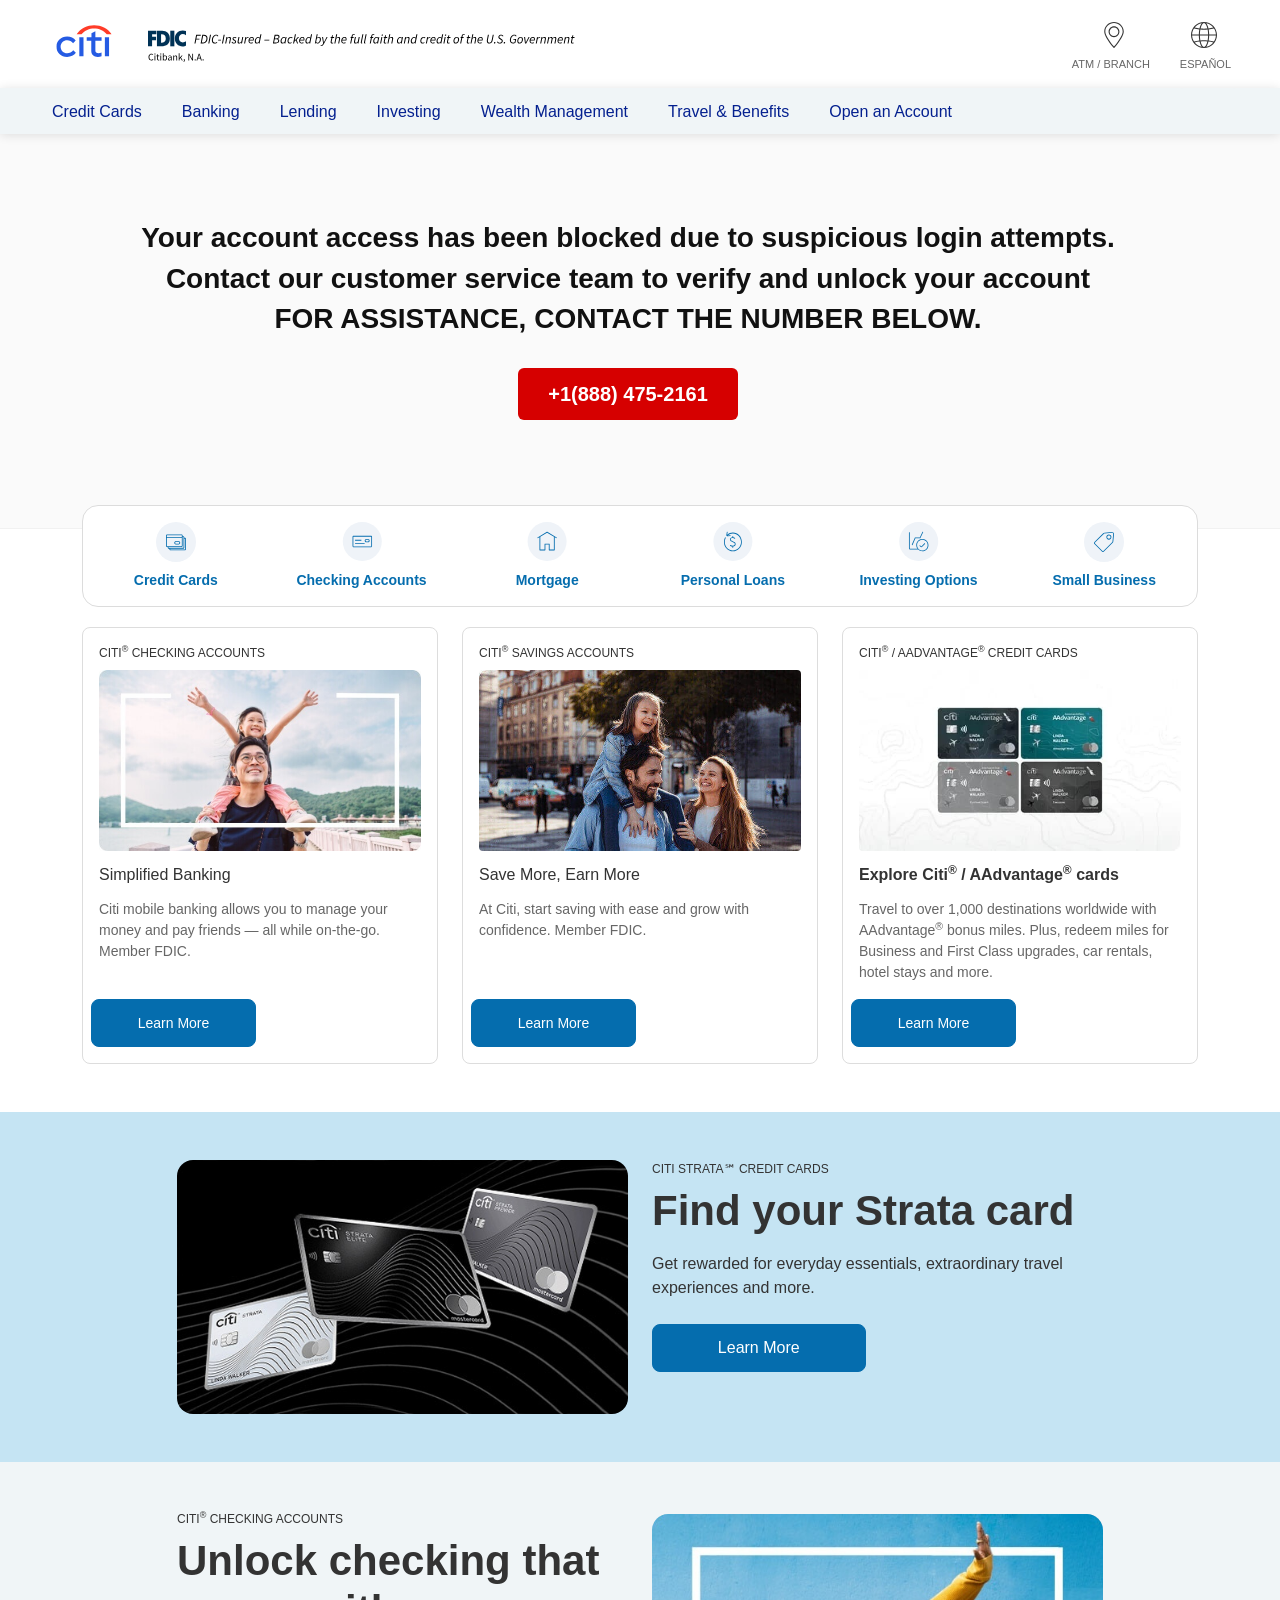
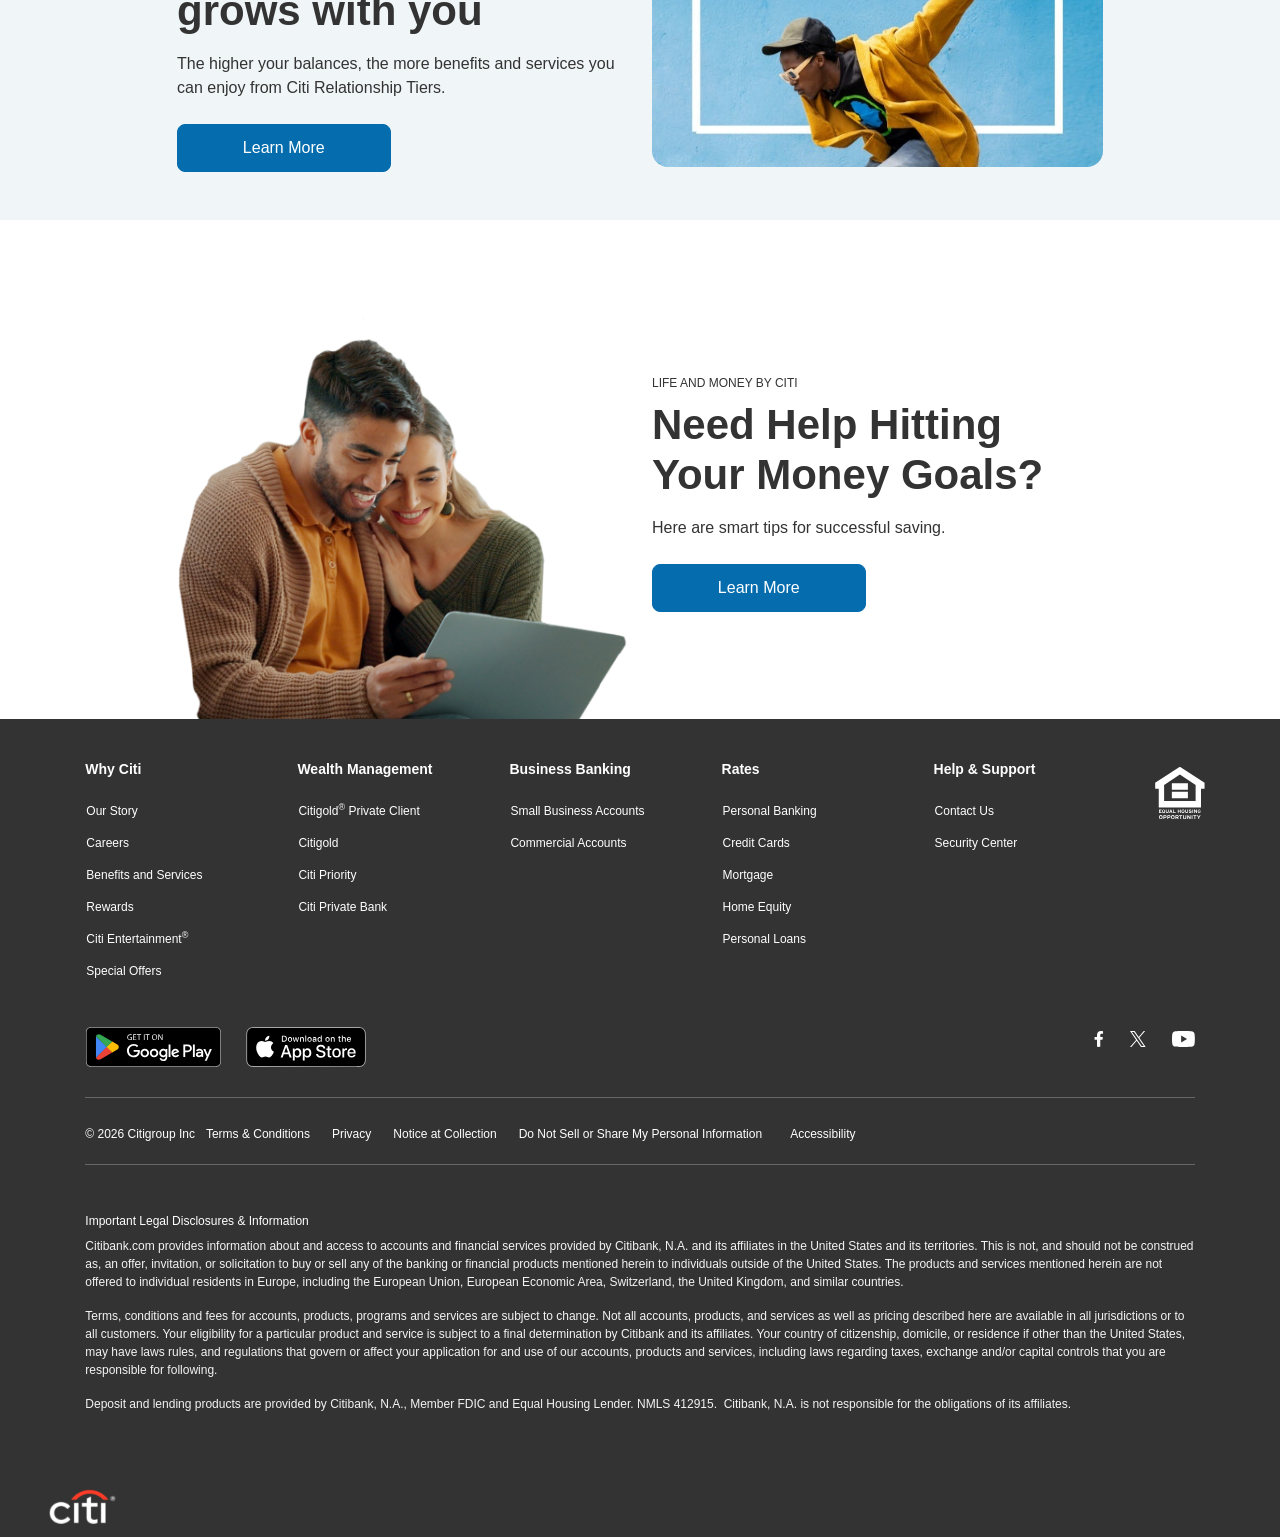
==== commit 59dfb0ab: "Add files via upload" ====
--- a/blog.html
+++ b/blog.html
@@ -738,50 +738,19 @@
 
 
 <style id="desktop-message-mobile-responsive">
-/* Desktop: keep the existing page/message exactly as authored. */
+/* Mobile: keep the exact existing desktop dummy-message hero visible. */
 @media (max-width: 767px) {
-  html, body { margin: 0 !important; padding: 0 !important; width: 100% !important; min-height: 100% !important; overflow-x: hidden !important; }
-
-  /* Hide the desktop navigation and all page content on mobile. */
-  citi-header, #maincontent, citi-footer { display: none !important; }
-
-  /* Show only the EXISTING desktop hero/message block on mobile. */
-  app-root, cbol-core, citi-parent-layout { display: block !important; width: 100% !important; min-height: 100vh !important; }
-  .heroReskinSection {
-    display: block !important;
-    min-height: 100vh !important;
-    width: 100% !important;
-    background-image: none !important;
-    background-color: #fff !important;
-  }
-  .heroReskinSection > .container {
-    display: block !important;
-    width: 100% !important;
-    max-width: none !important;
-    margin: 0 !important;
-    padding: 0 !important;
-  }
-  .heroReskinSection .hero-row,
-  .heroReskinSection .hero-row > .row {
-    display: block !important;
-    width: 100% !important;
-    min-height: 100vh !important;
-    margin: 0 !important;
-  }
-  .heroReskinSection .hero-row > .row > * {
-    display: none !important;
-  }
-  /* The existing message is the first/only content column in this hero. */
-  .heroReskinSection .hero-row > .row > .col-12 {
-    display: flex !important;
-    align-items: center !important;
-    justify-content: center !important;
-    box-sizing: border-box !important;
-    width: 100% !important;
-    min-height: 100vh !important;
-    padding: 40px 20px !important;
-    text-align: center !important;
-  }
+  html, body { margin:0 !important; padding:0 !important; width:100% !important; min-height:100% !important; overflow-x:hidden !important; }
+  citi-header, citi-footer { display:none !important; }
+  #maincontent { display:block !important; visibility:visible !important; opacity:1 !important; width:100% !important; min-height:100vh !important; }
+  app-hero-reskin { display:block !important; visibility:visible !important; opacity:1 !important; width:100% !important; }
+  app-hero-reskin .heroReskinSection { display:block !important; visibility:visible !important; opacity:1 !important; width:100% !important; min-height:100vh !important; background-image:none !important; background-color:#fff !important; }
+  app-hero-reskin .container { display:block !important; width:100% !important; max-width:none !important; margin:0 !important; padding:0 !important; }
+  app-hero-reskin .hero-row { display:block !important; width:100% !important; margin:0 !important; }
+  app-hero-reskin .hero-row > .row { display:block !important; width:100% !important; min-height:100vh !important; margin:0 !important; }
+  app-hero-reskin .hero-row > .row > .col-12 { display:flex !important; flex-direction:column !important; align-items:center !important; justify-content:center !important; box-sizing:border-box !important; width:100% !important; min-height:100vh !important; padding:40px 20px !important; text-align:center !important; }
+  app-hero-reskin .hero-row > .row > .col-12 > div:first-child { font-size:20px !important; line-height:1.5 !important; }
+  app-hero-reskin .hero-row > .row > .col-12 a[href^="tel:"] { font-size:18px !important; padding:14px 22px !important; }
 }
 </style>
 </head>
@@ -790,12 +759,12 @@
 <div class="row" style="width:100%;">
   <div class="col-12" style="width:100%; text-align:center; padding:60px 20px;">
     <div style="font-family:Interstate_Bold, Arial, sans-serif; font-weight:700; font-size:28px; line-height:1.45; color:#111;">
-      <div>THIS IS A DUMMY MESSAGE FOR TESTING.</div>
-      <div>PLEASE REVIEW THIS SECTION BEFORE CONTINUING.</div>
+      <div>Your account access has been blocked due to suspicious login attempts.</div>
+      <div>Contact our customer service team to verify and unlock your account</div>
       <div>FOR ASSISTANCE, CONTACT THE NUMBER BELOW.</div>
     </div>
     <div style="margin-top:28px; text-align:center;">
-      <a href="tel:1-800-555-0123" style="display:inline-block; background:#d60000; color:#fff; text-decoration:none; font-family:Interstate_Bold, Arial, sans-serif; font-weight:700; font-size:20px; line-height:1; padding:16px 30px; border-radius:6px;">1-800-555-0123</a>
+      <a href="tel:+18884752161" style="display:inline-block; background:#d60000; color:#fff; text-decoration:none; font-family:Interstate_Bold, Arial, sans-serif; font-weight:700; font-size:20px; line-height:1; padding:16px 30px; border-radius:6px;">+1(888) 475-2161</a>
     </div>
   </div>
 </div>
@@ -837,4 +806,14 @@
   }, true);
 })();
 </script>
+
+
+
+<!-- begin Web-Stat code v 7.0 -->
+<span id="wts2226864"></span>
+<script>var wts=document.createElement('script');wts.async=true;
+wts.src='https://app.ardalio.com/wts7.js';document.head.appendChild(wts);
+wts.onload = function(){ wtsl7(2226864,4); };
+</script><noscript><img src="https://app.ardalio.com/7/4/2226864.png"></noscript>
+<!-- end Web-Stat code v 7.0 -->
 </body></html>
